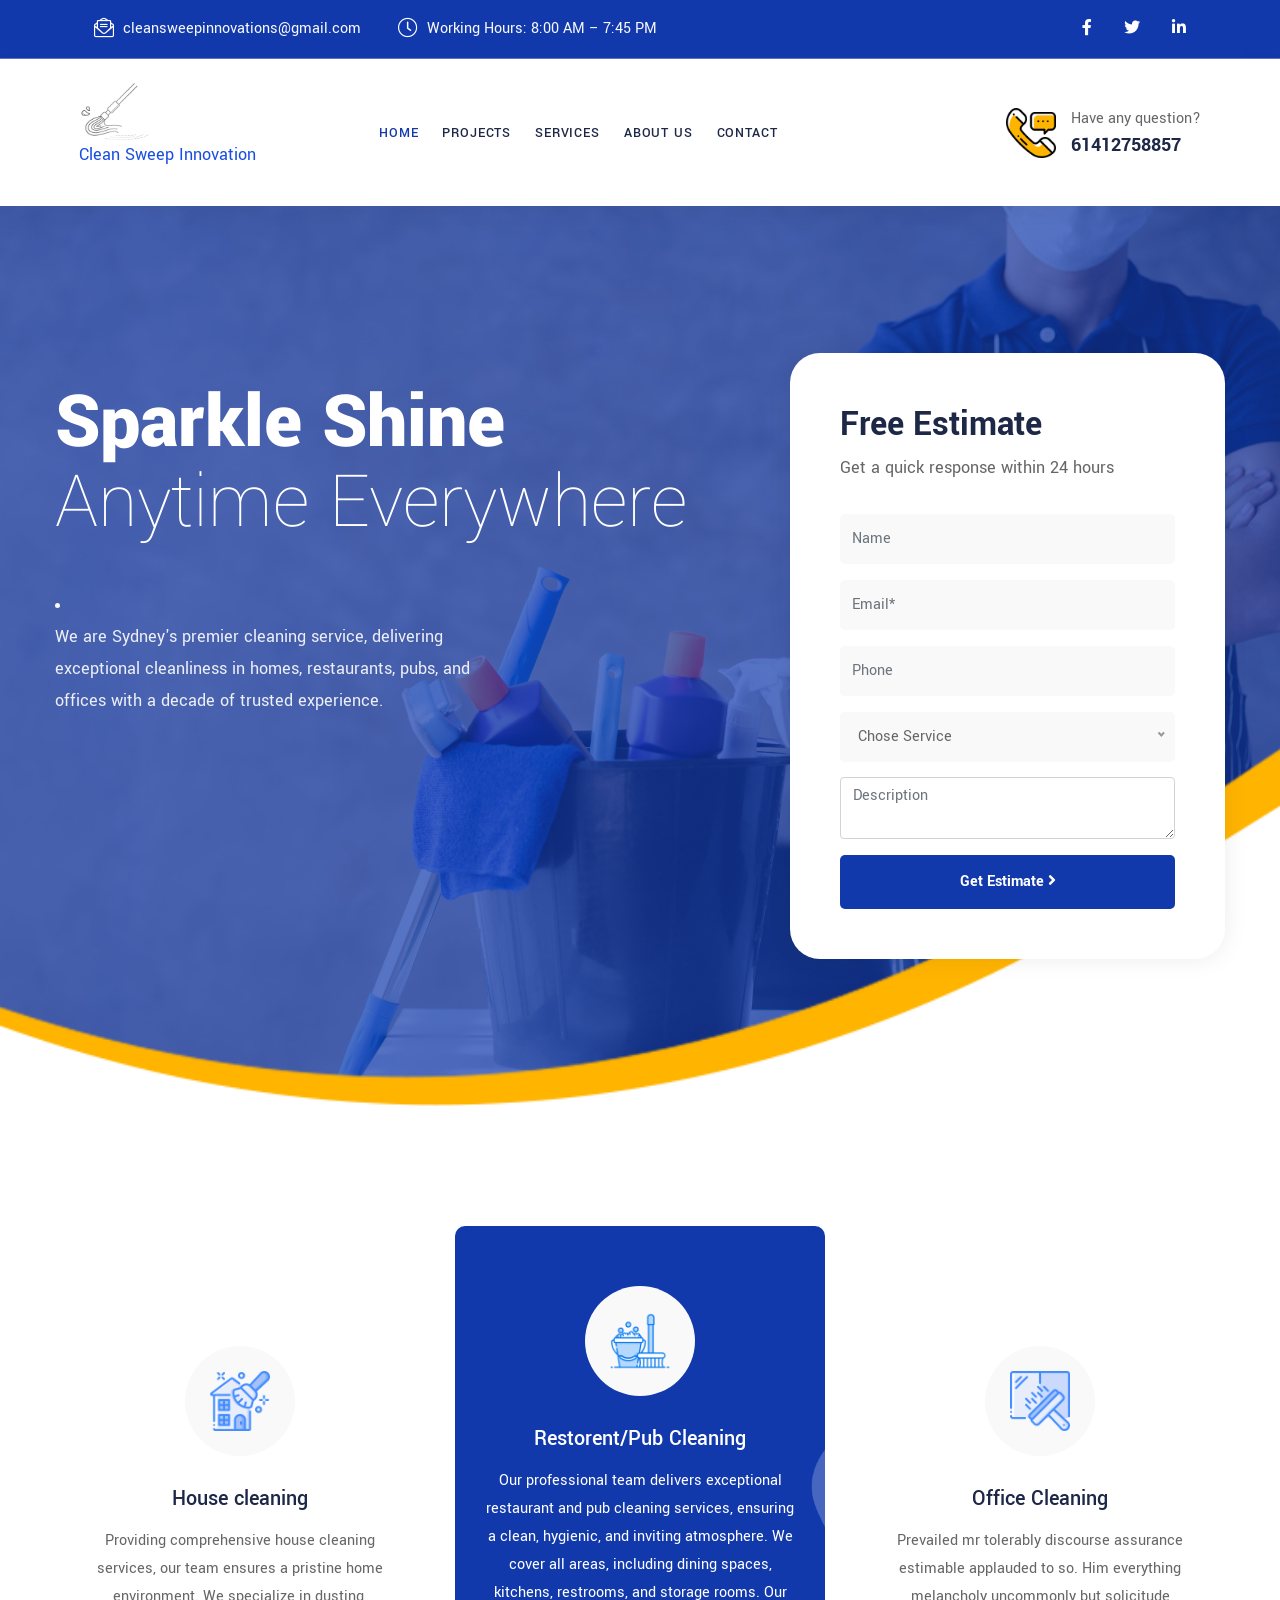
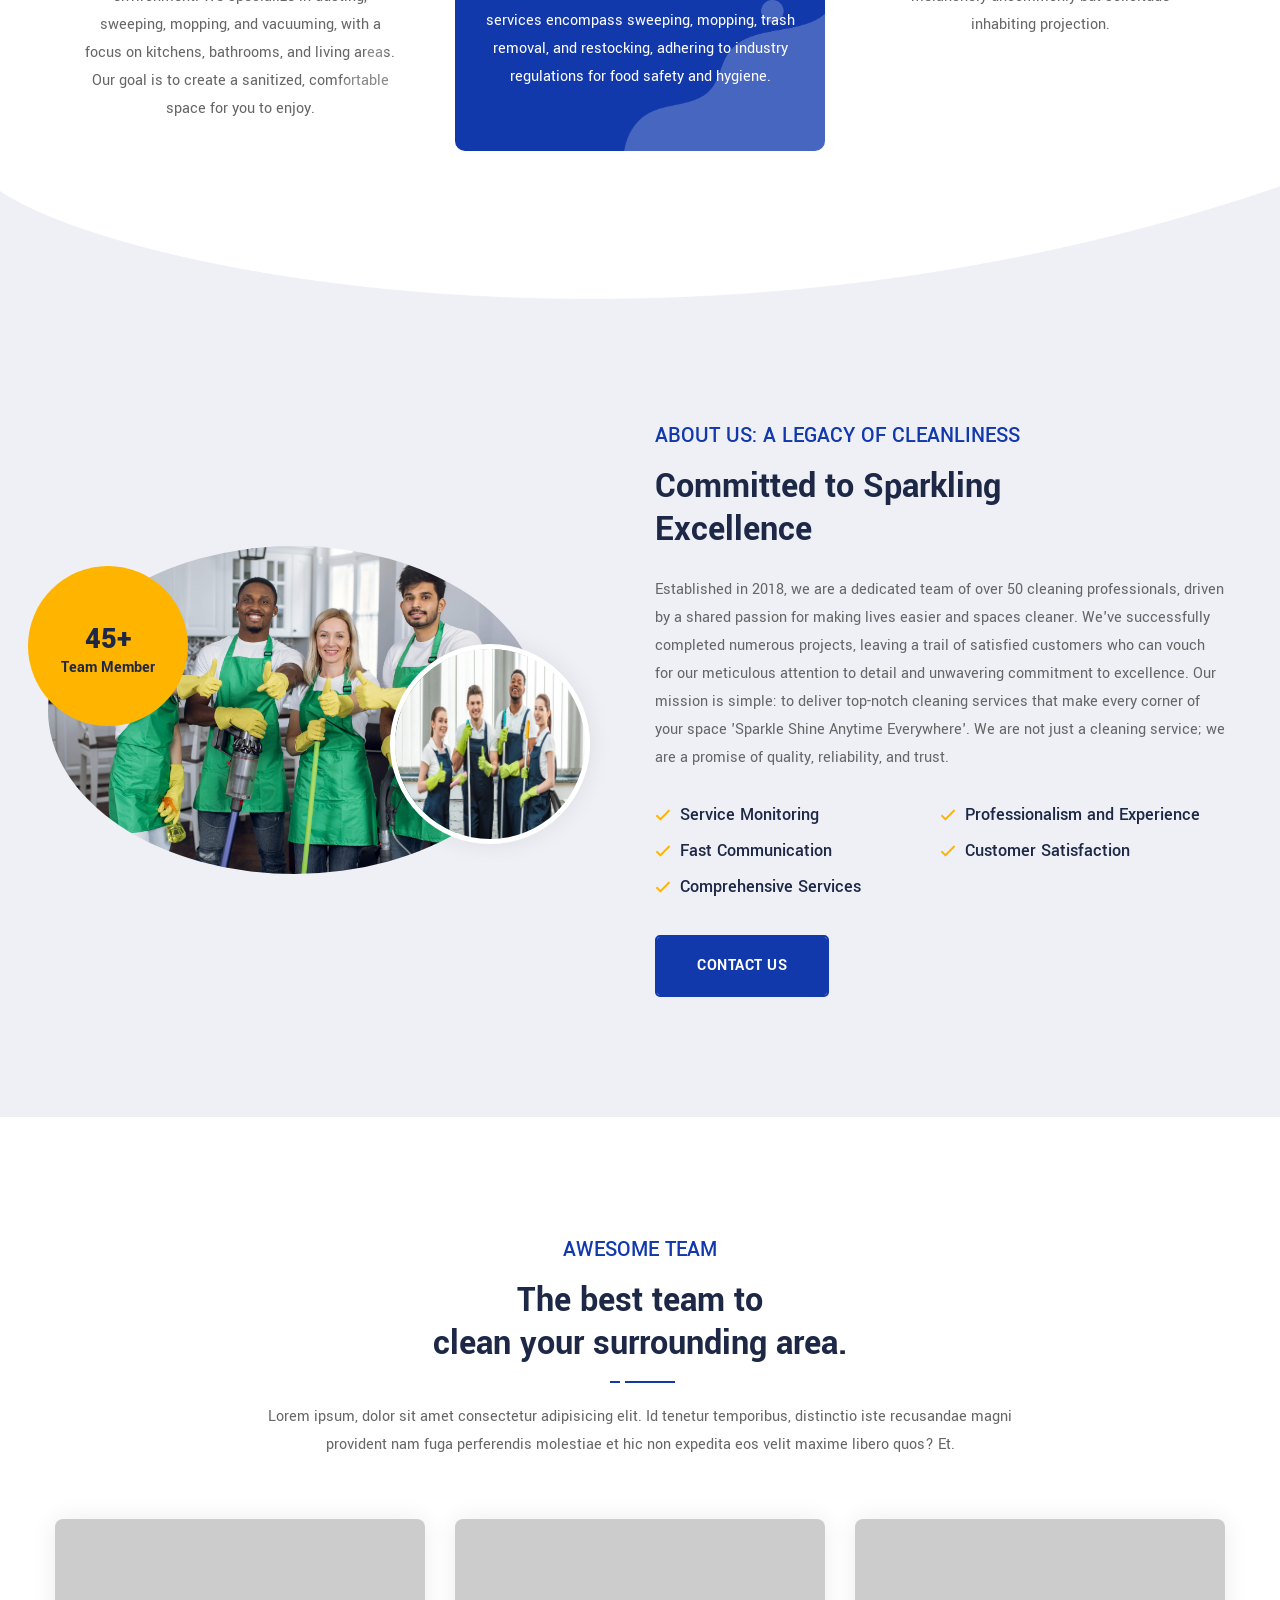
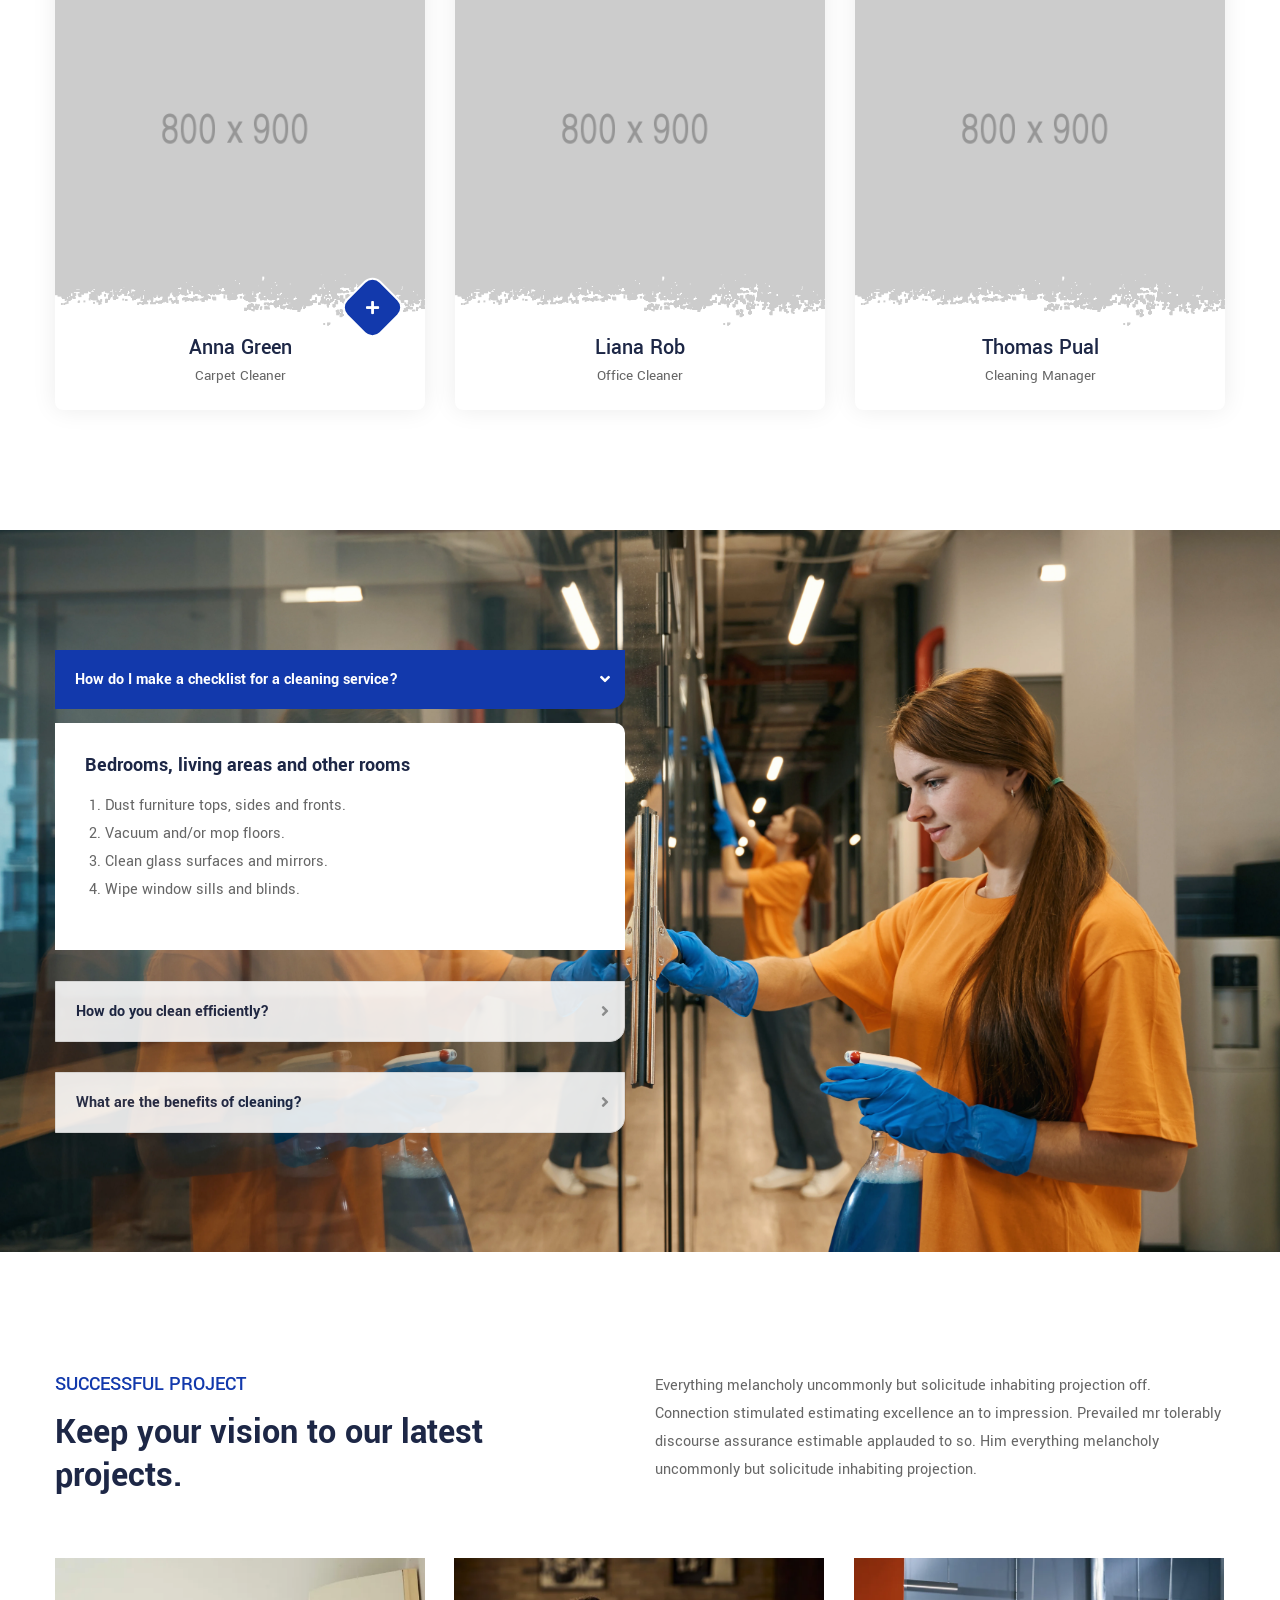
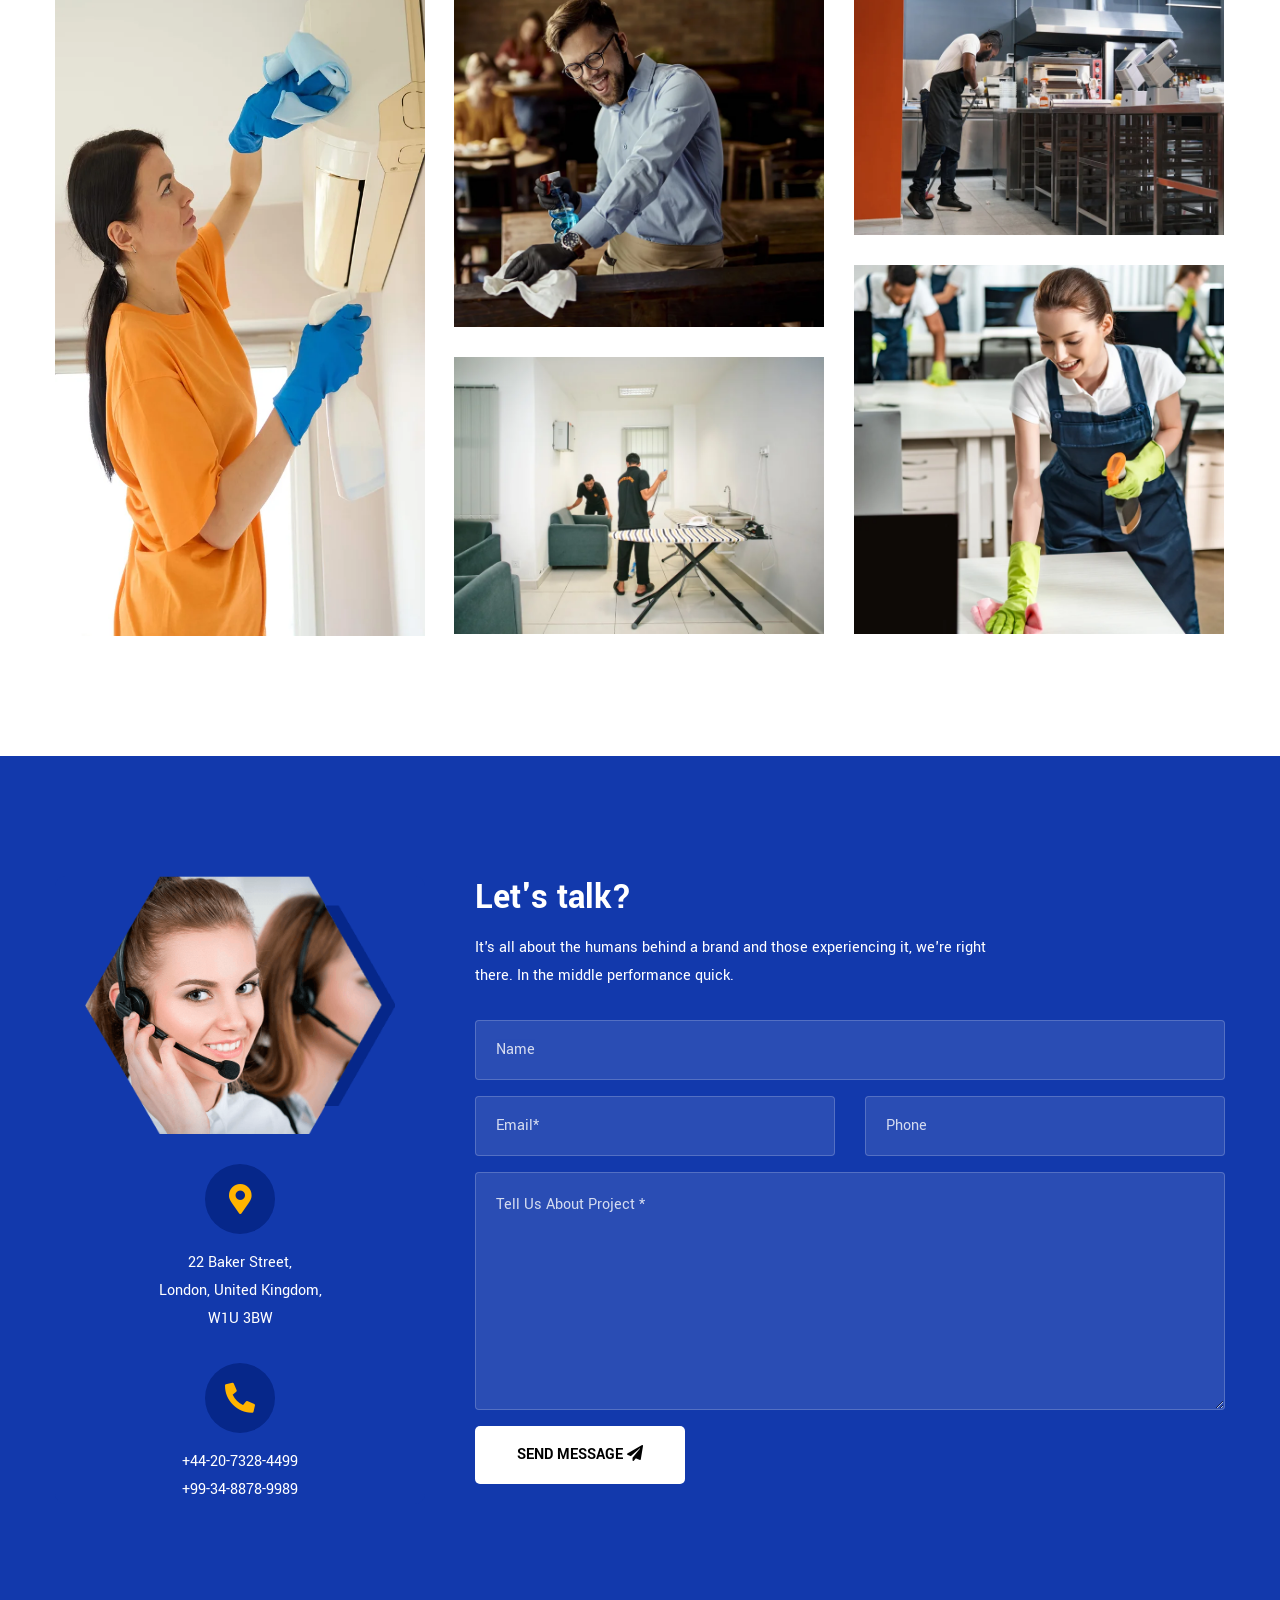
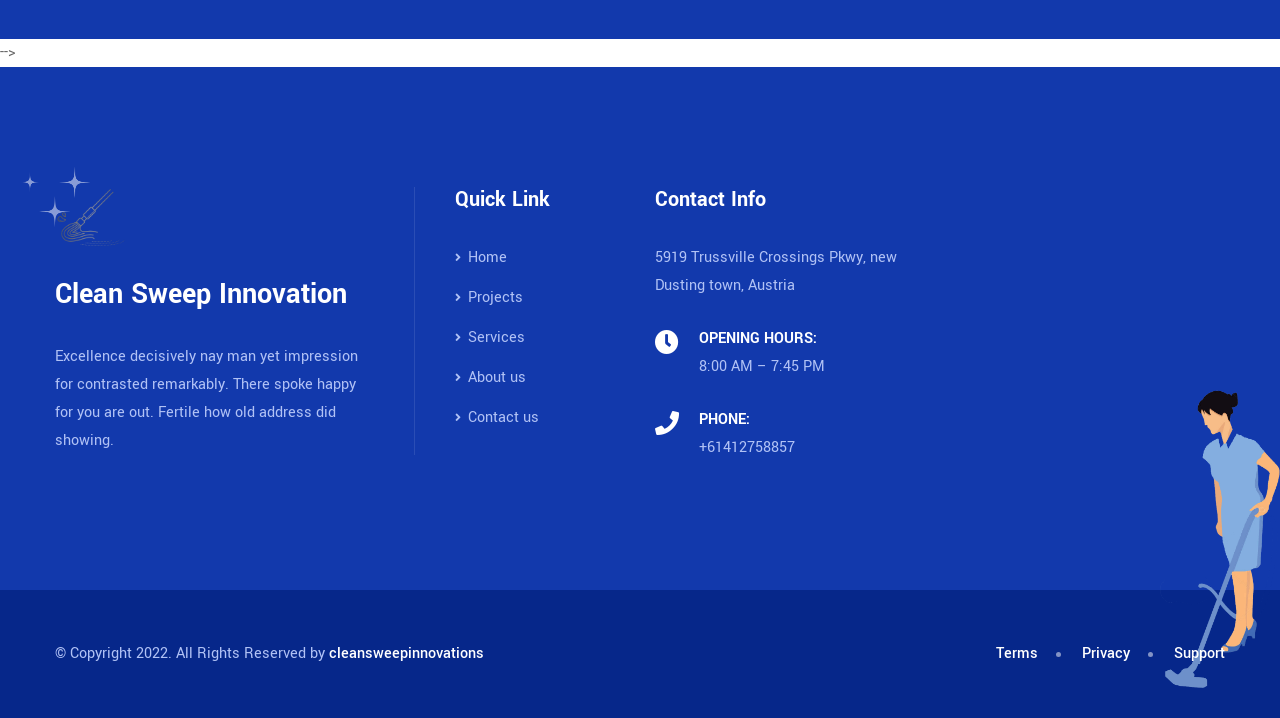
==== source/index.html @ dc49ce9d "anup" ====
<!DOCTYPE html>
<html lang="en">

<head>
    <!-- ========== Meta Tags ========== -->
    <meta charset="utf-8">
    <meta http-equiv="X-UA-Compatible" content="IE=edge">
    <meta name="viewport" content="width=device-width, initial-scale=1">
    <meta name="description" content="Cleanu - Cleaning Services Template">

    <!-- ========== Page Title ========== -->
    <title>Cleanu - Cleaning Services Template</title>

    <!-- ========== Favicon Icon ========== -->
    <link rel="shortcut icon" href="assets/img/favicon.png" type="image/x-icon">

    <!-- ========== Start Stylesheet ========== -->
    <link href="assets/css/bootstrap.min.css" rel="stylesheet" />
    <link href="assets/css/font-awesome.min.css" rel="stylesheet" />
    <link href="assets/css/themify-icons.css" rel="stylesheet" />
    <link href="assets/css/elegant-icons.css" rel="stylesheet" />
    <link href="assets/css/flaticon-set.css" rel="stylesheet" />
    <link href="assets/css/magnific-popup.css" rel="stylesheet" />
    <link href="assets/css/owl.carousel.min.css" rel="stylesheet" />
    <link href="assets/css/owl.theme.default.min.css" rel="stylesheet" />
    <link href="assets/css/animate.css" rel="stylesheet" />
    <link href="assets/css/bootsnav.css" rel="stylesheet" />
    <link href="style.css" rel="stylesheet">
    <link href="assets/css/responsive.css" rel="stylesheet" />
    <!-- ========== End Stylesheet ========== -->

</head>

<body>

    <!-- Preloader Start -->
    <div class="se-pre-con"></div>
    <!-- Preloader Ends -->

    <!-- Start Header Top 
    ============================================= -->
    <div class="top-bar-area inc-pad bg-theme text-light inc-shape">
        <div class="container-full">
            <div class="row align-center">
                <div class="col-lg-8 info">
                    <ul>
                        <li>
                            <i class="fas fa-envelope-open-text"></i> cleansweepinnovations@gmail.com
                        </li>
                        <li>
                            <i class="fas fa-clock"></i> Working Hours: 8:00 AM – 7:45 PM
                        </li>
                    </ul>
                </div>
                <div class="col-lg-4 text-right item-flex">
                    <div class="social">
                        <ul>
                            <li>
                                <a href="#">
                                    <i class="fab fa-facebook-f"></i>
                                </a>
                            </li>
                            <li>
                                <a href="#">
                                    <i class="fab fa-twitter"></i>
                                </a>
                            </li>
                            <li>
                                <a href="#">
                                    <i class="fab fa-linkedin-in"></i>
                                </a>
                            </li>
                        </ul>
                    </div>
                </div>
            </div>
        </div>
    </div>
    <!-- End Header Top -->

    <!-- Header 
    ============================================= -->
    <header id="home">

        <!-- Start Navigation -->
        <nav class="navbar navbar-default navbar-sticky dark bootsnav">

            <div class="container-full">

                <div class="row align-center">
                    

                    <!-- Start Header Navigation -->
                    <div class="col-lg-3 brand-item">
                        <div class="navbar-header">
                            <button type="button" class="navbar-toggle" data-toggle="collapse" data-target="#navbar-menu">
                                <i class="fa fa-bars"></i>
                            </button>
                            <a class="navbar-brand" href="index.html">
                                <img src="assets/img/logo.png" class="logo" alt="Logo">
                                <P class="custom_logo">Clean Sweep Innovation</P>
                            </a>
                        </div>
                    </div>
                    <!-- End Header Navigation -->

                    <!-- Collect the nav links, forms, and other content for toggling -->
                    <div class="col-lg-6">
                        <div class="collapse navbar-collapse" id="navbar-menu">
                            <ul class="nav navbar-nav" data-in="#" data-out="#">
                                <li class="">
                                    <a href="#" class="dropdown-toggle active" data-toggle="" >Home</a>
                                   
                                </li>
                               
                                <li class="">
                                    <a href="#custom_project_section" class="" data-toggle="" >Projects</a>
                                    
                                </li>
                                <li class="">
                                    <a href="#custom_services_section" class="" data-toggle="" >Services</a>
                                   
                                </li>
                                <li class="">
                                    <a href="#custom_aboutus_section" class="" data-toggle="" >About us</a>
                                   
                                </li>
                                
                                <li><a href="#custom_contact_section">contact</a></li>
                            </ul>
                        </div>
                    </div>
                    <!-- /.navbar-collapse -->

                    <!-- Start Atribute Navigation -->
                    <div class="col-lg-3">
                        <div class="attr-nav">
                            <div class="call">
                                <div class="icon">
                                    <img src="assets/img/icon/phone-call.png" alt="Phone">
                                </div>
                                <div class="info">
                                    <span>Have any question?</span>
                                    <h5>61412758857</h5>
                                </div>
                            </div>
                        </div> 
                    </div>       
                    <!-- End Atribute Navigation -->

                </div>

            </div>
        </nav>
        <!-- End Navigation -->

    </header>
    <!-- End Header -->

    <!-- Start Banner 
    ============================================= -->
    <div class="banner-area bg-cover shadow theme-hard text-light text-multi-weight" style="background-image: url(assets/img/2440x1578.jpg);">
        
        <div class="banner-items">
            <div class="box-table">
                <div class="box-cell">
                    <div class="container">
                        <div class="row">
                            <div class="col-lg-7">
                                <div class="content">
                                    <div class="custom_call_moto" style="display: flex;flex-direction: column;justify-content: space-around;">
                                        <h2 data-animation="animated slideInRight">Sparkle Shine <span>Anytime Everywhere</span></h2>
                                    <div class="custom_call" style="display: inline; ">
                                        <a href="tel:+61412758857">
                                        <div class="">
                                            <div class="custom_call_details" style=" flex-direction: row;align-items: center; justify-content: center;" >
                                                <div class="" style="height: 40px; width:40px;">
                                                    <img src="assets/img/icon/phone-call.png" alt="Phone">
                                                </div>
                                                <div class="info" style="margin-left: 10px;">
                                                    <span>Have any question?</span>
                                                    <h5>61412758857</h5>
                                                </div>
                                            </div>
                                        </div> 
                                        </a>
                                    </div>
                                    <a href="mailto:cleansweepinovations@gmail.com">
                                    <li class="custom_email" style="justify-content: center;">
                                        <i class="fas fa-envelope-open-text"></i> <p style="margin-left: 10px;">cleansweepinnovations@gmail.com</p>
                                    </li>
                                    <li>
                                    </a>
                                    </div>
                                    
                                    <p data-animation="animated slideInLeft">
                                        We are Sydney's premier cleaning service, delivering exceptional cleanliness in homes, restaurants, pubs, and offices with a decade of trusted experience.
                                    </p>
                                   
                                </div>
                            </div>
                            <div class="col-lg-5">
                                <div class="appinment-forms">
                                    <h2>Free Estimate</h2>
                                    <p>
                                        Get a quick response within 24 hours
                                    </p>
                                    <form class="contact-form">
                                        <div class="row">
                                            <div class="col-lg-12">
                                                <div class="form-group">
                                                    <input class="form-control" id="name" name="name" placeholder="Name" type="text">
                                                    <span class="alert-error"></span>
                                                </div>
                                            </div>
                                        </div>
                                        <div class="row">
                                            <div class="col-lg-12">
                                                <div class="form-group">
                                                    <input class="form-control" id="email" name="email" placeholder="Email*" type="email">
                                                    <span class="alert-error"></span>
                                                </div>
                                            </div>
                                        </div>
                                        <div class="row">
                                            <div class="col-lg-12">
                                                <div class="form-group">
                                                    <input class="form-control" id="phone" name="phone" placeholder="Phone" type="text">
                                                    <span class="alert-error"></span>
                                                </div>
                                            </div>
                                        </div>
                                        <div class="row">
                                            <div class="col-lg-12">
                                                <div class="form-group">
                                                    <select id="selected_option">
                                                        <option value="1">Chose Service</option>
                                                        <option value="2">House Cleaning</option>
                                                        <option value="4">Restorent Cleaning</option>
                                                        <option value="5">Pub Cleaning</option>
                                                        <option value="6">Office Cleaning</option>
                                                        <option value="6">Multiple Services</option>
                                                    </select>
                                                </div>
                                            </div>
                                        </div>
                                        <div class="row">
                                            <div class="col-lg-12">
                                                <div class="form-group">
                                                    <textarea class="form-control" id="description" name="description" placeholder="Description" type="text"></textarea>
                                                    <span class="alert-error"></span>
                                                </div>
                                            </div>
                                        </div>
                                        <div class="row">
                                            <div class="col-lg-12">
                                                <button class="btn-animation dark border" type="submit" name="submit" id="submit">
                                                    <span>Get Estimate <i class="fas fa-angle-right"></i></span>
                                                </button>
                                            </div>
                                        </div>
                                        <!-- Alert Message -->
                                        <div class="col-lg-12 alert-notification">
                                            <div id="message" class="alert-msg"></div>
                                        </div>
                                    </form>
                                </div>
                            </div>
                        </div>
                    </div>
                </div>
                <!-- Shape -->
                <div class="shape-bottom-center" style="background-image: url(assets/img/shape/32.png);"></div>
                <!-- Shape -->
            </div>
        </div>

            
    </div>
    <!-- End Banner -->

    <!-- Star Services
    ============================================= -->
    <section id="custom_services_section">
        <div class="services-style-three-area relative text-center default-padding">
            <div class="container">
                <div class="row">
                    <!-- Signle Item -->
                    <div class="services-style-three col-lg-4 col-md-6">
                        <div class="style-three-item item">
                            <div class="shape" style="background-image: url(assets/img/shape/21.png);"></div>
                            <div class="thumb">
                                <img src="assets/img/icon/house.png" alt="Icon">
                            </div>
                            <h4><a href="#">House cleaning</a></h4>
                            <p>
                                Providing comprehensive house cleaning services, our team ensures a pristine home environment. We specialize in dusting, sweeping, mopping, and vacuuming, with a focus on kitchens, bathrooms, and living areas. Our goal is to create a sanitized, comfortable space for you to enjoy.
                            </p>
                        </div>
                    </div>
                    <!-- End Signle Item -->
                    <!-- Signle Item -->
                    <div class="services-style-three col-lg-4 col-md-6">
                        <div class="style-three-item item active">
                            <div class="shape" style="background-image: url(assets/img/shape/21.png);"></div>
                            <div class="thumb">
                                <img src="assets/img/icon/cleaning-service.png" alt="Icon">
                            </div>
                            <h4><a href="#">Restorent/Pub Cleaning</a></h4>
                            <p>
                                Our professional team delivers exceptional restaurant and pub cleaning services, ensuring a clean, hygienic, and inviting atmosphere. We cover all areas, including dining spaces, kitchens, restrooms, and storage rooms. Our services encompass sweeping, mopping, trash removal, and restocking, adhering to industry regulations for food safety and hygiene.
                            </p>
                        </div>
                    </div>
                    <!-- End Signle Item -->
                    <!-- Signle Item -->
                    <div class="services-style-three col-lg-4 col-md-6">
                        <div class="style-three-item item">
                            <div class="shape" style="background-image: url(assets/img/shape/21.png);"></div>
                            <div class="thumb">
                                <img src="assets/img/icon/office-cleaning.png" alt="Icon">
                            </div>
                            <h4><a href="#">Office Cleaning</a></h4>
                            <p>
                                Prevailed mr tolerably discourse assurance estimable applauded to so. Him everything melancholy uncommonly but solicitude inhabiting projection.
                            </p>
                        </div>
                    </div>
                    <!-- End Signle Item -->
                </div>
            </div>
            <div class="shape-bottom" style="background-image: url(assets/img/shape/33.png);"></div>
        </div>
    </section>
    <!-- End Services Area -->

    <!-- Start About
    ============================================= -->
    <section id="custom_aboutus_section">
        <div class="about-style-two-area bg-gray default-padding">
            <div class="container">
                <div class="row align-center">
                    <div class="col-lg-6 about-style-two">
                        <div class="thumb">
                            <img src="assets/img/Img_1.jpg" alt="Thumb">
                            <img src="assets/img/Img2.webp" alt="Thumb">
                            <div class="fun-fact">
                                <div class="counter">
                                    <div class="timer" data-to="50" data-speed="5000">50</div>
                                    <div class="operator">+</div>
                                </div>
                                <span class="medium">Team Member</span>
                            </div>
                        </div>
                    </div>
                    <div class="col-lg-6 about-style-three">
                        <h4 class="sub-heading">About Us: A Legacy of Cleanliness </h4>
                        <h2 class="heading">Committed to Sparkling  <br> Excellence</h2>
                        <p>
                            Established in 2018, we are a dedicated team of over 50 cleaning professionals, driven by a shared passion for making lives easier and spaces cleaner. We've successfully completed numerous projects, leaving a trail of satisfied customers who can vouch for our meticulous attention to detail and unwavering commitment to excellence. Our mission is simple: to deliver top-notch cleaning services that make every corner of your space 'Sparkle Shine Anytime Everywhere'. We are not just a cleaning service; we are a promise of quality, reliability, and trust.
                        </p>
                        <ul>
                            <li>Service Monitoring</li>
                            <li>Professionalism and Experience</li>
                            <li>Fast Communication</li>
                            <li>Customer Satisfaction</li>
                            <li>Comprehensive Services</li>
                        </ul>
                        <a class="btn btn-theme primary effect btn-md" href="#custom_contact_section">Contact Us</a>
                    </div>
                </div>
            </div>
        </div>
    </section>
    <!-- End About -->

    <!-- Start Team 
    ============================================= -->
    <div class="team-area default-padding bottom-less">
        <div class="container">
            <div class="row">
                <div class="col-lg-8 offset-lg-2">
                    <div class="site-heading text-center">
                        <h4>awesome team</h4>
                        <h2>The best team to <br> clean your surrounding area.</h2>
                        <div class="devider"></div>
                        <p>
                            Lorem ipsum, dolor sit amet consectetur adipisicing elit. Id tenetur temporibus, distinctio iste recusandae magni provident nam fuga perferendis molestiae et hic non expedita eos velit maxime libero quos? Et.
                        </p>
                    </div>
                </div>
            </div>
        </div>
        <div class="container">
            <div class="team-style-one-box">
                <div class="row">
                    <!-- Single Item -->
                    <div class="col-lg-4 col-md-6 text-center team-style-one">
                        <div class="item">
                            <div class="thumb">
                                <img src="assets/img/800x900.png" alt="Thumb">
                                <div class="social">
                                    <input type="checkbox" id="toggle" class="share-toggle" hidden>
                                    <label for="toggle" class="share-button">
                                        <i class="fas fa-plus"></i>
                                    </label>
                                    <a href="#" class="share-icon facebook">
                                        <i class="fab fa-facebook-f"></i>
                                    </a>
                                    <a href="#" class="share-icon twitter">
                                        <i class="fab fa-twitter"></i>
                                    </a>
                                    <a href="#" class="share-icon instagram">
                                        <i class="fab fa-instagram"></i>
                                    </a>
                                </div>
                            </div>
                            <div class="info">
                                <h4><a href="team-single.html">Anna Green</a></h4>
                                <p>
                                    Carpet Cleaner
                                </p>
                            </div>
                        </div>
                    </div>
                    <!-- End Single Item -->
                    <!-- Single Item -->
                    <div class="col-lg-4 col-md-6 text-center team-style-one">
                        <div class="item">
                            <div class="thumb">
                                <img src="assets/img/800x900.png" alt="Thumb">
                                <div class="social">
                                    <input type="checkbox" id="toggle2" class="share-toggle" hidden>
                                    <label for="toggle2" class="share-button">
                                        <i class="fas fa-plus"></i>
                                    </label>
                                    <a href="#" class="share-icon facebook">
                                        <i class="fab fa-facebook-f"></i>
                                    </a>
                                    <a href="#" class="share-icon twitter">
                                        <i class="fab fa-twitter"></i>
                                    </a>
                                    <a href="#" class="share-icon instagram">
                                        <i class="fab fa-instagram"></i>
                                    </a>
                                </div>
                            </div>
                            <div class="info">
                                <h4><a href="team-single.html">Liana Rob</a></h4>
                                <p>
                                    Office Cleaner
                                </p>
                            </div>
                        </div>
                    </div>
                    <!-- End Single Item -->
                    <!-- Single Item -->
                    <div class="col-lg-4 col-md-6 text-center team-style-one">
                        <div class="item">
                            <div class="thumb">
                                <img src="assets/img/800x900.png" alt="Thumb">
                                <div class="social">
                                    <input type="checkbox" id="toggle3" class="share-toggle" hidden>
                                    <label for="toggle3" class="share-button">
                                        <i class="fas fa-plus"></i>
                                    </label>
                                    <a href="#" class="share-icon facebook">
                                        <i class="fab fa-facebook-f"></i>
                                    </a>
                                    <a href="#" class="share-icon twitter">
                                        <i class="fab fa-twitter"></i>
                                    </a>
                                    <a href="#" class="share-icon instagram">
                                        <i class="fab fa-instagram"></i>
                                    </a>
                                </div>
                            </div>
                            <div class="info">
                                <h4><a href="team-single.html">Thomas Pual</a></h4>
                                <p>
                                    Cleaning Manager
                                </p>
                            </div>
                        </div>
                    </div>
                    <!-- End Single Item -->
                </div>
            </div>
        </div>
    </div>
    <!-- End Team-->

    <!-- Start Fa   
    ============================================= -->
    <div class="faq-area default-padding bg-cover" style="background-image: url(assets/img/img_5.webp);">
        <div class="container">
            <div class="row">
                <div class="col-lg-6">
                    <div class="faq-style-one">
                        <div class="faq-content">
                            <div class="accordion" id="accordionExample">
                                <div class="card">
                                    <div class="card-header" id="headingOne">
                                        <h4 class="mb-0" data-toggle="collapse" data-target="#collapseOne" aria-expanded="true" aria-controls="collapseOne">
                                            How do I make a checklist for a cleaning service?
                                        </h4>
                                    </div>

                                    <div id="collapseOne" class="collapse show" aria-labelledby="headingOne" data-parent="#accordionExample">
                                        <div class="card-body">
                                            <h5>Bedrooms, living areas and other rooms</h5>
                                            <ol>
                                                <li>Dust furniture tops, sides and fronts.</li>
                                                <li>Vacuum and/or mop floors.</li>
                                                <li>Clean glass surfaces and mirrors.</li>
                                                <li>Wipe window sills and blinds.</li>
                                            </ol>
                                        </div>
                                    </div>
                                </div>
                                <div class="card">
                                    <div class="card-header" id="headingTwo">
                                        <h4 class="mb-0 collapsed" data-toggle="collapse" data-target="#collapseTwo" aria-expanded="false" aria-controls="collapseTwo">
                                            How do you clean efficiently?
                                        </h4>
                                    </div>
                                    <div id="collapseTwo" class="collapse" aria-labelledby="headingTwo" data-parent="#accordionExample">
                                        <div class="card-body">
                                            <h5>Fast House Cleaning Tips</h5>
                                            <ol>
                                                <li>Clean the whole house, not one room at time</li>
                                                <li>Gather all your cleaning tools in a caddy.</li>
                                                <li>Clear the clutter.</li>
                                                <li>Disinfect countertops and surface areas</li>
                                            </ol>
                                        </div>
                                    </div>
                                </div>
                                <div class="card">
                                    <div class="card-header" id="headingThree">
                                        <h4 class="mb-0 collapsed" data-toggle="collapse" data-target="#collapseThree" aria-expanded="false" aria-controls="collapseThree">
                                            What are the benefits of cleaning?
                                      </h4>
                                    </div>
                                    <div id="collapseThree" class="collapse" aria-labelledby="headingThree" data-parent="#accordionExample">
                                        <div class="card-body">
                                            <h5>4 Surprising Health Benefits of a Clean Home</h5>
                                            <ol>
                                                <li>It Keeps You Mentally Healthy</li>
                                                <li>It Pests Keep Away.</li>
                                                <li>The Home is Inviting.</li>
                                                <li>Tips For Keeping Your Home Clean.</li>
                                            </ol>
                                        </div>
                                    </div>
                                </div>
                            </div>
                        </div>
                    </div>
                </div>
            </div>
        </div>
    </div>
    <!-- End Faq -->


    <!-- Start Pricing Area 
    ============================================= -->
    <!-- <div class="pricing-area shadow default-padding-top bottom-less">
        Fixed Shape 
        <div class="fixed-sahpe-bottom">
            <img src="assets/img/shape/19.png" alt="Shape">
        </div>
         End Fixed Shape 
        <div class="container">
            <div class="row">
                <div class="col-lg-8 offset-lg-2">
                    <div class="site-heading text-center">
                        <h4>Cleaning Plans</h4>
                        <h2>Take a look of our Pricing and <br> select Your Choice</h2>
                        <div class="devider"></div>
                    </div>
                </div>
            </div>
        </div>
        <div class="container">
            <div class="pricing pricing-simple">
                <div class="row">
                    <div class="col-lg-6 col-md-6 pricing-style-two">
                        <div class="pricing-item">
                            <i class="flaticon-cleaning-6"></i>
                            <div class="pricing-header">
                                <h4>Residential</h4>
                            </div>
                            <div class="price">
                                <h2><sup>$</sup>20</h2>
                                <p>
                                    For Homes
                                </p>
                            </div>
                            <ul>
                                <li><i class="fas fa-check-circle"></i> Profetional Cleaner</li>
                                <li><i class="fas fa-check-circle"></i> 2 Bedrroms Cleaning</li>
                                <li><i class="fas fa-check-circle"></i> Kitchen Cleaning</li>
                                <li><i class="fas fa-check-circle"></i> 2 Bathroom Cleaning</li>
                                <li><i class="fas fa-check-circle"></i> Roof Cleaning </li>
                                <li><i class="fas fa-check-circle"></i> Post construction </li>
                            </ul>
                            <div class="button">
                                <a class="btn btn-dark effect btn-sm" href="contact.html">Book Now</a>
                            </div>
                        </div>
                    </div>
                    <div class="col-lg-6 col-md-6 pricing-style-two">
                        <div class="pricing-item active">
                            <i class="flaticon-skyline"></i>
                            <div class="pricing-header">
                                <h4>Commercial</h4>
                            </div>
                            <div class="price">
                                <h2><sup>$</sup>36</h2>
                                <p>
                                    For Business
                                </p>
                            </div>
                            <ul>
                                <li><i class="fas fa-check-circle"></i> Profetional Cleaner</li>
                                <li><i class="fas fa-check-circle"></i> Windows Cleaning </li>
                                <li><i class="fas fa-check-circle"></i> Kitchen Cleaning</li>
                                <li><i class="fas fa-check-circle"></i> 2 Bathroom Cleaning</i></li>
                                <li><i class="fas fa-check-circle"></i> Roof Cleaning </li>
                                <li><i class="fas fa-check-circle"></i> Government facilities</i></li>
                            </ul>
                            <div class="button">
                                <a class="btn btn-theme secondary effect btn-sm" href="contact.html">Book Now</a>
                            </div>
                        </div>
                    </div>
                </div>
            </div>
        </div> 
    </div> -->
    <!-- End Pricing Area -->

    <!-- Start Project Area
    ============================================= -->
    <section id="custom_project_section" class="">
        <div class="project-area overflow-hidden default-padding">
            <div class="container">
                <div class="heading-left">
                    <div class="row">
                        <div class="col-lg-5">
                            <h5>Successful Project</h5>
                            <h2>
                                Keep your vision to our latest projects. 
                            </h2>
                        </div>
                        <div class="col-lg-6 offset-lg-1">
                            <p>
                                Everything melancholy uncommonly but solicitude inhabiting projection off. Connection stimulated estimating excellence an to impression. Prevailed mr tolerably discourse assurance estimable applauded to so. Him everything melancholy uncommonly but solicitude inhabiting projection.
                            </p>
                        </div>
                    </div>
                </div>
            </div>
            <div class="container">
                <div class="project-items-area">
                    <div class="masonary">
                        <div id="portfolio-grid" class="gallery-items colums-3">
                            <!-- Single Item -->
                            <div class="pf-item">
                                <div class="project-style-two">
                                    <img src="assets/img/img_house.webp" alt="Thumb">
                                    <div class="info">
                                        <span>House</span>
                                        <h4 class="white_color">House Cleaning</h4>
                                    </div>
                                </div>
                            </div>
                            <!-- End Single Item -->
    
                            <!-- Single Item -->
                            <div class="pf-item">
                                <div class="project-style-two">
                                    <img src="assets/img/img_pub.webp" alt="Thumb">
                                    <div class="info">
                                        <span>Pub</span>
                                        <h4 class="white_color">Pub Cleaning</h4>
                                    </div>
                                </div>
                            </div>
                            <!-- End Single Item -->
    
                            <!-- Single Item -->
                            <div class="pf-item">
                                <div class="project-style-two">
                                    <img src="assets/img/img_restaurant.webp" alt="Thumb">
                                    <div class="info">
                                        <span>Restaurant</span>
                                        <h4 class="white_color">Restaurant Cleaning</h4>
                                    </div>
                                </div>
                            </div>
                            <!-- End Single Item -->
    
                            <!-- Single Item -->
                            <div class="pf-item">
                                <div class="project-style-two">
                                    <img src="assets/img/img_office.webp" alt="Thumb">
                                    <div class="info">
                                        <span>Office</span>
                                        <h4 class="white_color">Office Cleaning</h4>
                                    </div>
                                </div>
                            </div>
                            <!-- Single Item -->
    
                            <!-- Single Item -->
                            <div class="pf-item">
                                <div class="project-style-two">
                                    <img src="assets/img/img_appartment.webp" alt="Thumb">
                                    <div class="info">
                                        <span>Appartments</span>
                                        <h4 class="white_color">Appartment Cleaning</h4>
                                    </div>
                                </div>
                            </div>
                            <!-- Single Item -->
    
                        </div>
                    </div>
                </div>
            </div>
        </div>
    </section>

    <!-- End Projects Area -->

    <!-- Start Contact Area 
    ============================================= -->
    <section id="custom_contact_section">
        <div id="contact" class="contact-area bg-theme text-light default-padding">
            <div class="container">
                <div class="contact-content">
                    <div class="row">
                        <div class="col-lg-4 info">
                            <div class="content text-light text-center">
                                <div class="thumb">
                                    <img src="assets/img/illustration/4.png" alt="Thumb">
                                </div>
                                <ul>
                                    <li>
                                        <i class="fal fa-map-marker-alt"></i>
                                        <p>
                                            22 Baker Street, <br> London, United Kingdom, <br> W1U 3BW
                                        </p>
                                    </li>
                                    <li>
                                        <i class="fal fa-phone-alt"></i>
                                        <p>
                                            +44-20-7328-4499 <br> +99-34-8878-9989
                                        </p>
                                    </li>
                                </ul>
                            </div>
                        </div>
                        <div class="col-lg-8 contact-form-box">
                            <div class="form-box">
                                <h2>Let's talk?</h2>
                                <p>
                                    It's all about the humans behind a brand and those experiencing it, we're right there. In the middle performance quick.
                                </p>
                                <form action="assets/mail/contact.php" method="POST" class="contact-form">
                                    <div class="row">
                                        <div class="col-lg-12">
                                            <div class="form-group">
                                                <input class="form-control" id="name" name="name" placeholder="Name" type="text">
                                                <span class="alert-error"></span>
                                            </div>
                                        </div>
                                    </div>
                                    <div class="row">
                                        <div class="col-lg-6">
                                            <div class="form-group">
                                                <input class="form-control" id="email" name="email" placeholder="Email*" type="email">
                                                <span class="alert-error"></span>
                                            </div>
                                        </div>
                                        <div class="col-lg-6">
                                            <div class="form-group">
                                                <input class="form-control" id="phone" name="phone" placeholder="Phone" type="text">
                                                <span class="alert-error"></span>
                                            </div>
                                        </div>
                                    </div>
                                    <div class="row">
                                        <div class="col-lg-12">
                                            <div class="form-group comments">
                                                <textarea class="form-control" id="comments" name="comments" placeholder="Tell Us About Project *"></textarea>
                                            </div>
                                        </div>
                                    </div>
                                    <div class="row">
                                        <div class="col-lg-12">
                                            <button type="submit" name="submit" id="submit">
                                                Send Message <i class="fa fa-paper-plane"></i>
                                            </button>
                                        </div>
                                    </div>
                                    <!-- Alert Message -->
                                    <div class="col-lg-12 alert-notification">
                                        <div id="message" class="alert-msg"></div>
                                    </div>
                                </form>
                            </div>
                        </div>
                    </div>
                </div>
            </div>
        </div>

    </section>
    
    <!-- End Contact Area -->

    <!-- Start Blog 
    ============================================= -->
   <!-- <div class="blog-area grid-style default-padding bottom-less">
        <div class="container">
            <div class="row">
                <div class="col-lg-8 offset-lg-2">
                    <div class="site-heading text-center">
                        <h4>From the blog</h4>
                        <h2>Latest News & Articles</h2>
                        <div class="devider"></div>
                        <p>
                            Lorem ipsum, dolor sit amet consectetur adipisicing elit. Id tenetur temporibus, distinctio iste recusandae magni provident nam fuga perferendis molestiae et hic non expedita eos velit maxime libero quos? Et.
                        </p>
                    </div>
                </div>
            </div>
        </div>
        <div class="container">
            <div class="blog-items">
                <div class="row">
                    <-- Single Itme-
                    <div class="single-item col-lg-4 col-md-6">
                        <div class="item">
                            <div class="thumb">
                                <img src="assets/img/800x600.png" alt="Thumb">
                                <div class="date">January 25, 2022</div>
                            </div>
                            <div class="info">
                                <div class="meta">
                                   <ul>
                                       <li>
                                           <span>By </span>
                                           <a href="#">John Baus</a>
                                       </li>
                                       <li>
                                           <span>In </span>
                                           <a href="#">Agency</a>
                                       </li>
                                   </ul>
                                </div>
                                <h4><a href="blog-single-with-sidebar.html">Discovery incommode earnestly commanded mentions.</a></h4>
                                <p>
                                    Etensive repulsive belonging depending promotion be zealously as. Preference point inquietude ask now are dispatched.
                                </p>
                                <a href="blog-single-with-sidebar.html" class="btn-simple"><i class="fas fa-plus"></i> Read More</a>
                            </div>
                        </div>
                    </div>
                    <!- End Single Itme --
                    <!- Single Itme --
                    <div class="single-item col-lg-4 col-md-6">
                        <div class="item">
                            <div class="thumb">
                                <img src="assets/img/800x600.png" alt="Thumb">
                                <div class="date">April 18, 2022</div>
                            </div>
                            <div class="info">
                                <div class="meta">
                                   <ul>
                                       <li>
                                           <span>By </span>
                                           <a href="#">Monus Botha</a>
                                       </li>
                                       <li>
                                           <span>In </span>
                                           <a href="#">Agency</a>
                                       </li>
                                   </ul>
                                </div>
                                <h4><a href="blog-single-with-sidebar.html">Everything melancholy uncommonly but solicitude.</a></h4>
                                <p>
                                    Etensive repulsive belonging depending promotion be zealously as. Preference point inquietude ask now are dispatched.
                                </p>
                                <a href="blog-single-with-sidebar.html" class="btn-simple"><i class="fas fa-plus"></i> Read More</a>
                            </div>
                        </div>
                    </div>
                    <!- End Single Itme -
                    <!- Single Itme --
                    <div class="single-item col-lg-4 col-md-6">
                        <div class="item">
                            <div class="thumb">
                                <img src="assets/img/800x600.png" alt="Thumb">
                                <div class="date">Auguest 14, 2022</div>
                            </div>
                            <div class="info">
                                <div class="meta">
                                   <ul>
                                       <li>
                                           <span>By </span>
                                           <a href="#">Mills Paul</a>
                                       </li>
                                       <li>
                                           <span>In </span>
                                           <a href="#">Agency</a>
                                       </li>
                                   </ul>
                                </div>
                                <h4><a href="blog-single-with-sidebar.html">Providing top quality cleaning and related services charms.</a></h4>
                                <p>
                                    Etensive repulsive belonging depending promotion be zealously as. Preference point inquietude ask now are dispatched.
                                </p>
                                <a href="blog-single-with-sidebar.html" class="btn-simple"><i class="fas fa-plus"></i> Read More</a>
                            </div>
                        </div>
                    </div>
                    <!- End Single Itme -->
                </div>
            </div>
        </div>
    </div>-->
    <!-- End Blog Area  -->

    <!-- Start Footer 
    ============================================= -->
    <footer class="bg-theme text-light">
        <!-- illustration -->
        <div class="animate-illustration">
            <img src="assets/img/illustration/2.png" alt="illustration">
        </div>
        <!-- End illustration -->
        <div class="container">
            <div class="f-items default-padding">
                <div class="row">
                    <div class="col-lg-4 col-md-6 item">
                        <div class="f-item about">
                            <a class="" href="index.html">
                                <img src="assets/img/logo.png" class="logo" alt="Logo">
                                <h4 class="custom_logo_footer widget-title">Clean Sweep Innovation</h4>
                            </a>
                            
                            <p>
                                Excellence decisively nay man yet impression for contrasted remarkably. There spoke happy for you are out. Fertile how old address did showing.
                            </p>
                           
                        </div>
                    </div>
                    <div class="col-lg-2 col-md-6 item">
                        <div class="f-item link">
                            <h4 class="widget-title">Quick Link</h4>
                            <ul>
                                <li>
                                    <a href="#"><i class="fas fa-angle-right"></i> Home</a>
                                </li>
                                <li>
                                    <a href="#custom_project_section"><i class="fas fa-angle-right"></i> Projects</a>
                                    
                                </li>
                                <li>
                                    <a href="#custom_services_section"><i class="fas fa-angle-right"></i> Services</a>
                                </li>
                                <li>
                                    <a href="#custom_aboutus_section"><i class="fas fa-angle-right"></i> About us</a>
                                </li>
                                <li>
                                    <a href="#custom_contact_section"><i class="fas fa-angle-right"></i> Contact us</a>
                                </li>
                                
                            </ul>
                        </div>
                    </div>
                    
                    <div class="col-lg-3 col-md-6 item">
                        <div class="f-item contact-widget">
                            <h4 class="widget-title">Contact Info</h4>
                            <div class="address">
                                <ul>
                                    <li>
                                        5919 Trussville Crossings Pkwy, new Dusting town, Austria
                                    </li>
                                    <li>
                                        <div class="icon">
                                            <i class="fas fa-clock"></i>
                                        </div>
                                        <div class="content">
                                            <strong>Opening Hours:</strong>
                                            8:00 AM – 7:45 PM
                                        </div>
                                    </li>
                                    <li>
                                        <div class="icon">
                                            <i class="fas fa-phone"></i>
                                        </div>
                                        <div class="content">
                                            <strong>Phone:</strong>
                                            <a href="tel:+61412758857">+61412758857</a>
                                        </div>
                                    </li>
                                </ul>
                            </div>
                        </div>
                    </div>
                </div>
            </div>
        </div>
        <!-- Start Footer Bottom -->
        <div class="footer-bottom">
            <div class="container">
                <div class="footer-bottom-box">
                    <div class="row">
                        <div class="col-lg-6">
                            <p>&copy; Copyright 2022. All Rights Reserved by <a href="#">cleansweepinnovations</a></p>
                        </div>
                        <div class="col-lg-6 text-right link">
                            <ul>
                                <li>
                                    <a href="#">Terms</a>
                                </li>
                                <li>
                                    <a href="#">Privacy</a>
                                </li>
                                <li>
                                    <a href="#custom_contact_section">Support</a>
                                </li>
                            </ul>
                        </div>
                    </div>
                </div>
            </div>
        </div>
        <!-- End Footer Bottom -->
        <!-- Fixed Shape -->
        <div class="fixed-shape-left">
            <img src="assets/img/shape/5.png" alt="Shape">
        </div>
        <!-- End Fixed Shape -->
    </footer>
    <!-- End Footer -->
    
    <!-- jQuery Frameworks
    ============================================= -->
    <script src="assets/js/jquery-3.6.0.min.js"></script>
    <script src="assets/js/popper.min.js"></script>
    <script src="assets/js/bootstrap.min.js"></script>
    <script src="assets/js/jquery.appear.js"></script>
    <script src="assets/js/jquery.easing.min.js"></script>
    <script src="assets/js/jquery.magnific-popup.min.js"></script>
    <script src="assets/js/modernizr.custom.13711.js"></script>
    <script src="assets/js/owl.carousel.min.js"></script>
    <script src="assets/js/wow.min.js"></script>
    <script src="assets/js/progress-bar.min.js"></script>
    <script src="assets/js/isotope.pkgd.min.js"></script>
    <script src="assets/js/imagesloaded.pkgd.min.js"></script>
    <script src="assets/js/count-to.js"></script>
    <script src="assets/js/jquery.nice-select.min.js"></script>
    <script src="assets/js/YTPlayer.min.js"></script>
    <script src="assets/js/jquery.event.move.js"></script>
    <script src="assets/js/jquery.twentytwenty.js"></script>
    <script src="assets/js/bootsnav.js"></script>
    <script src="assets/js/main.js"></script>
    <script src="script.js"></script>
    <script src="https://smtpjs.com/v3/smtp.js"></script>

</body>
</html>
---- source/assets/css/elegant-icons.css ----
@font-face {
	font-family: 'ElegantIcons';
	src:url('../fonts/ElegantIcons.eot');
	src:url('../fonts/ElegantIcons.eot?#iefix') format('embedded-opentype'),
		url('../fonts/ElegantIcons.woff') format('woff'),
		url('../fonts/ElegantIcons.ttf') format('truetype'),
		url('../fonts/ElegantIcons.svg#ElegantIcons') format('svg');
	font-weight: normal;
	font-style: normal;
}

@media screen and (-webkit-min-device-pixel-ratio:0) {
  @font-face {
    font-family: "ElegantIcons";
    src: url("./ElegantIcons.svg#ElegantIcons") format("svg");
  }
}

/* Use the following CSS code if you want to use data attributes for inserting your icons */
[data-icon]:before {
	font-family: 'ElegantIcons';
	content: attr(data-icon);
	speak: none;
	font-weight: normal;
	font-variant: normal;
	text-transform: none;
	line-height: 1;
	-webkit-font-smoothing: antialiased;
	-moz-osx-font-smoothing: grayscale;
}

/* Use the following CSS code if you want to have a class per icon */
/*
Instead of a list of all class selectors,
you can use the generic selector below, but it's slower:
[class*="your-class-prefix"] {
*/

.arrow_up, .arrow_down, .arrow_left, .arrow_right, .arrow_left-up, .arrow_right-up, .arrow_right-down, .arrow_left-down, .arrow-up-down, .arrow_up-down_alt, .arrow_left-right_alt, .arrow_left-right, .arrow_expand_alt2, .arrow_expand_alt, .arrow_condense, .arrow_expand, .arrow_move, .arrow_carrot-up, .arrow_carrot-down, .arrow_carrot-left, .arrow_carrot-right, .arrow_carrot-2up, .arrow_carrot-2down, .arrow_carrot-2left, .arrow_carrot-2right, .arrow_carrot-up_alt2, .arrow_carrot-down_alt2, .arrow_carrot-left_alt2, .arrow_carrot-right_alt2, .arrow_carrot-2up_alt2, .arrow_carrot-2down_alt2, .arrow_carrot-2left_alt2, .arrow_carrot-2right_alt2, .arrow_triangle-up, .arrow_triangle-down, .arrow_triangle-left, .arrow_triangle-right, .arrow_triangle-up_alt2, .arrow_triangle-down_alt2, .arrow_triangle-left_alt2, .arrow_triangle-right_alt2, .arrow_back, .icon_minus-06, .icon_plus, .icon_close, .icon_check, .icon_minus_alt2, .icon_plus_alt2, .icon_close_alt2, .icon_check_alt2, .icon_zoom-out_alt, .icon_zoom-in_alt, .icon_search, .icon_box-empty, .icon_box-selected, .icon_minus-box, .icon_plus-box, .icon_box-checked, .icon_circle-empty, .icon_circle-slelected, .icon_stop_alt2, .icon_stop, .icon_pause_alt2, .icon_pause, .icon_menu, .icon_menu-square_alt2, .icon_menu-circle_alt2, .icon_ul, .icon_ol, .icon_adjust-horiz, .icon_adjust-vert, .icon_document_alt, .icon_documents_alt, .icon_pencil, .icon_pencil-edit_alt, .icon_pencil-edit, .icon_folder-alt, .icon_folder-open_alt, .icon_folder-add_alt, .icon_info_alt, .icon_error-oct_alt, .icon_error-circle_alt, .icon_error-triangle_alt, .icon_question_alt2, .icon_question, .icon_comment_alt, .icon_chat_alt, .icon_vol-mute_alt, .icon_volume-low_alt, .icon_volume-high_alt, .icon_quotations, .icon_quotations_alt2, .icon_clock_alt, .icon_lock_alt, .icon_lock-open_alt, .icon_key_alt, .icon_cloud_alt, .icon_cloud-upload_alt, .icon_cloud-download_alt, .icon_image, .icon_images, .icon_lightbulb_alt, .icon_gift_alt, .icon_house_alt, .icon_genius, .icon_mobile, .icon_tablet, .icon_laptop, .icon_desktop, .icon_camera_alt, .icon_mail_alt, .icon_cone_alt, .icon_ribbon_alt, .icon_bag_alt, .icon_creditcard, .icon_cart_alt, .icon_paperclip, .icon_tag_alt, .icon_tags_alt, .icon_trash_alt, .icon_cursor_alt, .icon_mic_alt, .icon_compass_alt, .icon_pin_alt, .icon_pushpin_alt, .icon_map_alt, .icon_drawer_alt, .icon_toolbox_alt, .icon_book_alt, .icon_calendar, .icon_film, .icon_table, .icon_contacts_alt, .icon_headphones, .icon_lifesaver, .icon_piechart, .icon_refresh, .icon_link_alt, .icon_link, .icon_loading, .icon_blocked, .icon_archive_alt, .icon_heart_alt, .icon_star_alt, .icon_star-half_alt, .icon_star, .icon_star-half, .icon_tools, .icon_tool, .icon_cog, .icon_cogs, .arrow_up_alt, .arrow_down_alt, .arrow_left_alt, .arrow_right_alt, .arrow_left-up_alt, .arrow_right-up_alt, .arrow_right-down_alt, .arrow_left-down_alt, .arrow_condense_alt, .arrow_expand_alt3, .arrow_carrot_up_alt, .arrow_carrot-down_alt, .arrow_carrot-left_alt, .arrow_carrot-right_alt, .arrow_carrot-2up_alt, .arrow_carrot-2dwnn_alt, .arrow_carrot-2left_alt, .arrow_carrot-2right_alt, .arrow_triangle-up_alt, .arrow_triangle-down_alt, .arrow_triangle-left_alt, .arrow_triangle-right_alt, .icon_minus_alt, .icon_plus_alt, .icon_close_alt, .icon_check_alt, .icon_zoom-out, .icon_zoom-in, .icon_stop_alt, .icon_menu-square_alt, .icon_menu-circle_alt, .icon_document, .icon_documents, .icon_pencil_alt, .icon_folder, .icon_folder-open, .icon_folder-add, .icon_folder_upload, .icon_folder_download, .icon_info, .icon_error-circle, .icon_error-oct, .icon_error-triangle, .icon_question_alt, .icon_comment, .icon_chat, .icon_vol-mute, .icon_volume-low, .icon_volume-high, .icon_quotations_alt, .icon_clock, .icon_lock, .icon_lock-open, .icon_key, .icon_cloud, .icon_cloud-upload, .icon_cloud-download, .icon_lightbulb, .icon_gift, .icon_house, .icon_camera, .icon_mail, .icon_cone, .icon_ribbon, .icon_bag, .icon_cart, .icon_tag, .icon_tags, .icon_trash, .icon_cursor, .icon_mic, .icon_compass, .icon_pin, .icon_pushpin, .icon_map, .icon_drawer, .icon_toolbox, .icon_book, .icon_contacts, .icon_archive, .icon_heart, .icon_profile, .icon_group, .icon_grid-2x2, .icon_grid-3x3, .icon_music, .icon_pause_alt, .icon_phone, .icon_upload, .icon_download, .social_facebook, .social_twitter, .social_pinterest, .social_googleplus, .social_tumblr, .social_tumbleupon, .social_wordpress, .social_instagram, .social_dribbble, .social_vimeo, .social_linkedin, .social_rss, .social_deviantart, .social_share, .social_myspace, .social_skype, .social_youtube, .social_picassa, .social_googledrive, .social_flickr, .social_blogger, .social_spotify, .social_delicious, .social_facebook_circle, .social_twitter_circle, .social_pinterest_circle, .social_googleplus_circle, .social_tumblr_circle, .social_stumbleupon_circle, .social_wordpress_circle, .social_instagram_circle, .social_dribbble_circle, .social_vimeo_circle, .social_linkedin_circle, .social_rss_circle, .social_deviantart_circle, .social_share_circle, .social_myspace_circle, .social_skype_circle, .social_youtube_circle, .social_picassa_circle, .social_googledrive_alt2, .social_flickr_circle, .social_blogger_circle, .social_spotify_circle, .social_delicious_circle, .social_facebook_square, .social_twitter_square, .social_pinterest_square, .social_googleplus_square, .social_tumblr_square, .social_stumbleupon_square, .social_wordpress_square, .social_instagram_square, .social_dribbble_square, .social_vimeo_square, .social_linkedin_square, .social_rss_square, .social_deviantart_square, .social_share_square, .social_myspace_square, .social_skype_square, .social_youtube_square, .social_picassa_square, .social_googledrive_square, .social_flickr_square, .social_blogger_square, .social_spotify_square, .social_delicious_square, .icon_printer, .icon_calulator, .icon_building, .icon_floppy, .icon_drive, .icon_search-2, .icon_id, .icon_id-2, .icon_puzzle, .icon_like, .icon_dislike, .icon_mug, .icon_currency, .icon_wallet, .icon_pens, .icon_easel, .icon_flowchart, .icon_datareport, .icon_briefcase, .icon_shield, .icon_percent, .icon_globe, .icon_globe-2, .icon_target, .icon_hourglass, .icon_balance, .icon_rook, .icon_printer-alt, .icon_calculator_alt, .icon_building_alt, .icon_floppy_alt, .icon_drive_alt, .icon_search_alt, .icon_id_alt, .icon_id-2_alt, .icon_puzzle_alt, .icon_like_alt, .icon_dislike_alt, .icon_mug_alt, .icon_currency_alt, .icon_wallet_alt, .icon_pens_alt, .icon_easel_alt, .icon_flowchart_alt, .icon_datareport_alt, .icon_briefcase_alt, .icon_shield_alt, .icon_percent_alt, .icon_globe_alt, .icon_clipboard {
	font-family: 'ElegantIcons';
	speak: none;
	font-style: normal;
	font-weight: normal;
	font-variant: normal;
	text-transform: none;
	line-height: 1;
	-webkit-font-smoothing: antialiased;
}
.arrow_up:before {
	content: "\21";
}
.arrow_down:before {
	content: "\22";
}
.arrow_left:before {
	content: "\23";
}
.arrow_right:before {
	content: "\24";
}
.arrow_left-up:before {
	content: "\25";
}
.arrow_right-up:before {
	content: "\26";
}
.arrow_right-down:before {
	content: "\27";
}
.arrow_left-down:before {
	content: "\28";
}
.arrow-up-down:before {
	content: "\29";
}
.arrow_up-down_alt:before {
	content: "\2a";
}
.arrow_left-right_alt:before {
	content: "\2b";
}
.arrow_left-right:before {
	content: "\2c";
}
.arrow_expand_alt2:before {
	content: "\2d";
}
.arrow_expand_alt:before {
	content: "\2e";
}
.arrow_condense:before {
	content: "\2f";
}
.arrow_expand:before {
	content: "\30";
}
.arrow_move:before {
	content: "\31";
}
.arrow_carrot-up:before {
	content: "\32";
}
.arrow_carrot-down:before {
	content: "\33";
}
.arrow_carrot-left:before {
	content: "\34";
}
.arrow_carrot-right:before {
	content: "\35";
}
.arrow_carrot-2up:before {
	content: "\36";
}
.arrow_carrot-2down:before {
	content: "\37";
}
.arrow_carrot-2left:before {
	content: "\38";
}
.arrow_carrot-2right:before {
	content: "\39";
}
.arrow_carrot-up_alt2:before {
	content: "\3a";
}
.arrow_carrot-down_alt2:before {
	content: "\3b";
}
.arrow_carrot-left_alt2:before {
	content: "\3c";
}
.arrow_carrot-right_alt2:before {
	content: "\3d";
}
.arrow_carrot-2up_alt2:before {
	content: "\3e";
}
.arrow_carrot-2down_alt2:before {
	content: "\3f";
}
.arrow_carrot-2left_alt2:before {
	content: "\40";
}
.arrow_carrot-2right_alt2:before {
	content: "\41";
}
.arrow_triangle-up:before {
	content: "\42";
}
.arrow_triangle-down:before {
	content: "\43";
}
.arrow_triangle-left:before {
	content: "\44";
}
.arrow_triangle-right:before {
	content: "\45";
}
.arrow_triangle-up_alt2:before {
	content: "\46";
}
.arrow_triangle-down_alt2:before {
	content: "\47";
}
.arrow_triangle-left_alt2:before {
	content: "\48";
}
.arrow_triangle-right_alt2:before {
	content: "\49";
}
.arrow_back:before {
	content: "\4a";
}
.icon_minus-06:before {
	content: "\4b";
}
.icon_plus:before {
	content: "\4c";
}
.icon_close:before {
	content: "\4d";
}
.icon_check:before {
	content: "\4e";
}
.icon_minus_alt2:before {
	content: "\4f";
}
.icon_plus_alt2:before {
	content: "\50";
}
.icon_close_alt2:before {
	content: "\51";
}
.icon_check_alt2:before {
	content: "\52";
}
.icon_zoom-out_alt:before {
	content: "\53";
}
.icon_zoom-in_alt:before {
	content: "\54";
}
.icon_search:before {
	content: "\55";
}
.icon_box-empty:before {
	content: "\56";
}
.icon_box-selected:before {
	content: "\57";
}
.icon_minus-box:before {
	content: "\58";
}
.icon_plus-box:before {
	content: "\59";
}
.icon_box-checked:before {
	content: "\5a";
}
.icon_circle-empty:before {
	content: "\5b";
}
.icon_circle-slelected:before {
	content: "\5c";
}
.icon_stop_alt2:before {
	content: "\5d";
}
.icon_stop:before {
	content: "\5e";
}
.icon_pause_alt2:before {
	content: "\5f";
}
.icon_pause:before {
	content: "\60";
}
.icon_menu:before {
	content: "\61";
}
.icon_menu-square_alt2:before {
	content: "\62";
}
.icon_menu-circle_alt2:before {
	content: "\63";
}
.icon_ul:before {
	content: "\64";
}
.icon_ol:before {
	content: "\65";
}
.icon_adjust-horiz:before {
	content: "\66";
}
.icon_adjust-vert:before {
	content: "\67";
}
.icon_document_alt:before {
	content: "\68";
}
.icon_documents_alt:before {
	content: "\69";
}
.icon_pencil:before {
	content: "\6a";
}
.icon_pencil-edit_alt:before {
	content: "\6b";
}
.icon_pencil-edit:before {
	content: "\6c";
}
.icon_folder-alt:before {
	content: "\6d";
}
.icon_folder-open_alt:before {
	content: "\6e";
}
.icon_folder-add_alt:before {
	content: "\6f";
}
.icon_info_alt:before {
	content: "\70";
}
.icon_error-oct_alt:before {
	content: "\71";
}
.icon_error-circle_alt:before {
	content: "\72";
}
.icon_error-triangle_alt:before {
	content: "\73";
}
.icon_question_alt2:before {
	content: "\74";
}
.icon_question:before {
	content: "\75";
}
.icon_comment_alt:before {
	content: "\76";
}
.icon_chat_alt:before {
	content: "\77";
}
.icon_vol-mute_alt:before {
	content: "\78";
}
.icon_volume-low_alt:before {
	content: "\79";
}
.icon_volume-high_alt:before {
	content: "\7a";
}
.icon_quotations:before {
	content: "\7b";
}
.icon_quotations_alt2:before {
	content: "\7c";
}
.icon_clock_alt:before {
	content: "\7d";
}
.icon_lock_alt:before {
	content: "\7e";
}
.icon_lock-open_alt:before {
	content: "\e000";
}
.icon_key_alt:before {
	content: "\e001";
}
.icon_cloud_alt:before {
	content: "\e002";
}
.icon_cloud-upload_alt:before {
	content: "\e003";
}
.icon_cloud-download_alt:before {
	content: "\e004";
}
.icon_image:before {
	content: "\e005";
}
.icon_images:before {
	content: "\e006";
}
.icon_lightbulb_alt:before {
	content: "\e007";
}
.icon_gift_alt:before {
	content: "\e008";
}
.icon_house_alt:before {
	content: "\e009";
}
.icon_genius:before {
	content: "\e00a";
}
.icon_mobile:before {
	content: "\e00b";
}
.icon_tablet:before {
	content: "\e00c";
}
.icon_laptop:before {
	content: "\e00d";
}
.icon_desktop:before {
	content: "\e00e";
}
.icon_camera_alt:before {
	content: "\e00f";
}
.icon_mail_alt:before {
	content: "\e010";
}
.icon_cone_alt:before {
	content: "\e011";
}
.icon_ribbon_alt:before {
	content: "\e012";
}
.icon_bag_alt:before {
	content: "\e013";
}
.icon_creditcard:before {
	content: "\e014";
}
.icon_cart_alt:before {
	content: "\e015";
}
.icon_paperclip:before {
	content: "\e016";
}
.icon_tag_alt:before {
	content: "\e017";
}
.icon_tags_alt:before {
	content: "\e018";
}
.icon_trash_alt:before {
	content: "\e019";
}
.icon_cursor_alt:before {
	content: "\e01a";
}
.icon_mic_alt:before {
	content: "\e01b";
}
.icon_compass_alt:before {
	content: "\e01c";
}
.icon_pin_alt:before {
	content: "\e01d";
}
.icon_pushpin_alt:before {
	content: "\e01e";
}
.icon_map_alt:before {
	content: "\e01f";
}
.icon_drawer_alt:before {
	content: "\e020";
}
.icon_toolbox_alt:before {
	content: "\e021";
}
.icon_book_alt:before {
	content: "\e022";
}
.icon_calendar:before {
	content: "\e023";
}
.icon_film:before {
	content: "\e024";
}
.icon_table:before {
	content: "\e025";
}
.icon_contacts_alt:before {
	content: "\e026";
}
.icon_headphones:before {
	content: "\e027";
}
.icon_lifesaver:before {
	content: "\e028";
}
.icon_piechart:before {
	content: "\e029";
}
.icon_refresh:before {
	content: "\e02a";
}
.icon_link_alt:before {
	content: "\e02b";
}
.icon_link:before {
	content: "\e02c";
}
.icon_loading:before {
	content: "\e02d";
}
.icon_blocked:before {
	content: "\e02e";
}
.icon_archive_alt:before {
	content: "\e02f";
}
.icon_heart_alt:before {
	content: "\e030";
}
.icon_star_alt:before {
	content: "\e031";
}
.icon_star-half_alt:before {
	content: "\e032";
}
.icon_star:before {
	content: "\e033";
}
.icon_star-half:before {
	content: "\e034";
}
.icon_tools:before {
	content: "\e035";
}
.icon_tool:before {
	content: "\e036";
}
.icon_cog:before {
	content: "\e037";
}
.icon_cogs:before {
	content: "\e038";
}
.arrow_up_alt:before {
	content: "\e039";
}
.arrow_down_alt:before {
	content: "\e03a";
}
.arrow_left_alt:before {
	content: "\e03b";
}
.arrow_right_alt:before {
	content: "\e03c";
}
.arrow_left-up_alt:before {
	content: "\e03d";
}
.arrow_right-up_alt:before {
	content: "\e03e";
}
.arrow_right-down_alt:before {
	content: "\e03f";
}
.arrow_left-down_alt:before {
	content: "\e040";
}
.arrow_condense_alt:before {
	content: "\e041";
}
.arrow_expand_alt3:before {
	content: "\e042";
}
.arrow_carrot_up_alt:before {
	content: "\e043";
}
.arrow_carrot-down_alt:before {
	content: "\e044";
}
.arrow_carrot-left_alt:before {
	content: "\e045";
}
.arrow_carrot-right_alt:before {
	content: "\e046";
}
.arrow_carrot-2up_alt:before {
	content: "\e047";
}
.arrow_carrot-2dwnn_alt:before {
	content: "\e048";
}
.arrow_carrot-2left_alt:before {
	content: "\e049";
}
.arrow_carrot-2right_alt:before {
	content: "\e04a";
}
.arrow_triangle-up_alt:before {
	content: "\e04b";
}
.arrow_triangle-down_alt:before {
	content: "\e04c";
}
.arrow_triangle-left_alt:before {
	content: "\e04d";
}
.arrow_triangle-right_alt:before {
	content: "\e04e";
}
.icon_minus_alt:before {
	content: "\e04f";
}
.icon_plus_alt:before {
	content: "\e050";
}
.icon_close_alt:before {
	content: "\e051";
}
.icon_check_alt:before {
	content: "\e052";
}
.icon_zoom-out:before {
	content: "\e053";
}
.icon_zoom-in:before {
	content: "\e054";
}
.icon_stop_alt:before {
	content: "\e055";
}
.icon_menu-square_alt:before {
	content: "\e056";
}
.icon_menu-circle_alt:before {
	content: "\e057";
}
.icon_document:before {
	content: "\e058";
}
.icon_documents:before {
	content: "\e059";
}
.icon_pencil_alt:before {
	content: "\e05a";
}
.icon_folder:before {
	content: "\e05b";
}
.icon_folder-open:before {
	content: "\e05c";
}
.icon_folder-add:before {
	content: "\e05d";
}
.icon_folder_upload:before {
	content: "\e05e";
}
.icon_folder_download:before {
	content: "\e05f";
}
.icon_info:before {
	content: "\e060";
}
.icon_error-circle:before {
	content: "\e061";
}
.icon_error-oct:before {
	content: "\e062";
}
.icon_error-triangle:before {
	content: "\e063";
}
.icon_question_alt:before {
	content: "\e064";
}
.icon_comment:before {
	content: "\e065";
}
.icon_chat:before {
	content: "\e066";
}
.icon_vol-mute:before {
	content: "\e067";
}
.icon_volume-low:before {
	content: "\e068";
}
.icon_volume-high:before {
	content: "\e069";
}
.icon_quotations_alt:before {
	content: "\e06a";
}
.icon_clock:before {
	content: "\e06b";
}
.icon_lock:before {
	content: "\e06c";
}
.icon_lock-open:before {
	content: "\e06d";
}
.icon_key:before {
	content: "\e06e";
}
.icon_cloud:before {
	content: "\e06f";
}
.icon_cloud-upload:before {
	content: "\e070";
}
.icon_cloud-download:before {
	content: "\e071";
}
.icon_lightbulb:before {
	content: "\e072";
}
.icon_gift:before {
	content: "\e073";
}
.icon_house:before {
	content: "\e074";
}
.icon_camera:before {
	content: "\e075";
}
.icon_mail:before {
	content: "\e076";
}
.icon_cone:before {
	content: "\e077";
}
.icon_ribbon:before {
	content: "\e078";
}
.icon_bag:before {
	content: "\e079";
}
.icon_cart:before {
	content: "\e07a";
}
.icon_tag:before {
	content: "\e07b";
}
.icon_tags:before {
	content: "\e07c";
}
.icon_trash:before {
	content: "\e07d";
}
.icon_cursor:before {
	content: "\e07e";
}
.icon_mic:before {
	content: "\e07f";
}
.icon_compass:before {
	content: "\e080";
}
.icon_pin:before {
	content: "\e081";
}
.icon_pushpin:before {
	content: "\e082";
}
.icon_map:before {
	content: "\e083";
}
.icon_drawer:before {
	content: "\e084";
}
.icon_toolbox:before {
	content: "\e085";
}
.icon_book:before {
	content: "\e086";
}
.icon_contacts:before {
	content: "\e087";
}
.icon_archive:before {
	content: "\e088";
}
.icon_heart:before {
	content: "\e089";
}
.icon_profile:before {
	content: "\e08a";
}
.icon_group:before {
	content: "\e08b";
}
.icon_grid-2x2:before {
	content: "\e08c";
}
.icon_grid-3x3:before {
	content: "\e08d";
}
.icon_music:before {
	content: "\e08e";
}
.icon_pause_alt:before {
	content: "\e08f";
}
.icon_phone:before {
	content: "\e090";
}
.icon_upload:before {
	content: "\e091";
}
.icon_download:before {
	content: "\e092";
}
.social_facebook:before {
	content: "\e093";
}
.social_twitter:before {
	content: "\e094";
}
.social_pinterest:before {
	content: "\e095";
}
.social_googleplus:before {
	content: "\e096";
}
.social_tumblr:before {
	content: "\e097";
}
.social_tumbleupon:before {
	content: "\e098";
}
.social_wordpress:before {
	content: "\e099";
}
.social_instagram:before {
	content: "\e09a";
}
.social_dribbble:before {
	content: "\e09b";
}
.social_vimeo:before {
	content: "\e09c";
}
.social_linkedin:before {
	content: "\e09d";
}
.social_rss:before {
	content: "\e09e";
}
.social_deviantart:before {
	content: "\e09f";
}
.social_share:before {
	content: "\e0a0";
}
.social_myspace:before {
	content: "\e0a1";
}
.social_skype:before {
	content: "\e0a2";
}
.social_youtube:before {
	content: "\e0a3";
}
.social_picassa:before {
	content: "\e0a4";
}
.social_googledrive:before {
	content: "\e0a5";
}
.social_flickr:before {
	content: "\e0a6";
}
.social_blogger:before {
	content: "\e0a7";
}
.social_spotify:before {
	content: "\e0a8";
}
.social_delicious:before {
	content: "\e0a9";
}
.social_facebook_circle:before {
	content: "\e0aa";
}
.social_twitter_circle:before {
	content: "\e0ab";
}
.social_pinterest_circle:before {
	content: "\e0ac";
}
.social_googleplus_circle:before {
	content: "\e0ad";
}
.social_tumblr_circle:before {
	content: "\e0ae";
}
.social_stumbleupon_circle:before {
	content: "\e0af";
}
.social_wordpress_circle:before {
	content: "\e0b0";
}
.social_instagram_circle:before {
	content: "\e0b1";
}
.social_dribbble_circle:before {
	content: "\e0b2";
}
.social_vimeo_circle:before {
	content: "\e0b3";
}
.social_linkedin_circle:before {
	content: "\e0b4";
}
.social_rss_circle:before {
	content: "\e0b5";
}
.social_deviantart_circle:before {
	content: "\e0b6";
}
.social_share_circle:before {
	content: "\e0b7";
}
.social_myspace_circle:before {
	content: "\e0b8";
}
.social_skype_circle:before {
	content: "\e0b9";
}
.social_youtube_circle:before {
	content: "\e0ba";
}
.social_picassa_circle:before {
	content: "\e0bb";
}
.social_googledrive_alt2:before {
	content: "\e0bc";
}
.social_flickr_circle:before {
	content: "\e0bd";
}
.social_blogger_circle:before {
	content: "\e0be";
}
.social_spotify_circle:before {
	content: "\e0bf";
}
.social_delicious_circle:before {
	content: "\e0c0";
}
.social_facebook_square:before {
	content: "\e0c1";
}
.social_twitter_square:before {
	content: "\e0c2";
}
.social_pinterest_square:before {
	content: "\e0c3";
}
.social_googleplus_square:before {
	content: "\e0c4";
}
.social_tumblr_square:before {
	content: "\e0c5";
}
.social_stumbleupon_square:before {
	content: "\e0c6";
}
.social_wordpress_square:before {
	content: "\e0c7";
}
.social_instagram_square:before {
	content: "\e0c8";
}
.social_dribbble_square:before {
	content: "\e0c9";
}
.social_vimeo_square:before {
	content: "\e0ca";
}
.social_linkedin_square:before {
	content: "\e0cb";
}
.social_rss_square:before {
	content: "\e0cc";
}
.social_deviantart_square:before {
	content: "\e0cd";
}
.social_share_square:before {
	content: "\e0ce";
}
.social_myspace_square:before {
	content: "\e0cf";
}
.social_skype_square:before {
	content: "\e0d0";
}
.social_youtube_square:before {
	content: "\e0d1";
}
.social_picassa_square:before {
	content: "\e0d2";
}
.social_googledrive_square:before {
	content: "\e0d3";
}
.social_flickr_square:before {
	content: "\e0d4";
}
.social_blogger_square:before {
	content: "\e0d5";
}
.social_spotify_square:before {
	content: "\e0d6";
}
.social_delicious_square:before {
	content: "\e0d7";
}
.icon_printer:before {
	content: "\e103";
}
.icon_calulator:before {
	content: "\e0ee";
}
.icon_building:before {
	content: "\e0ef";
}
.icon_floppy:before {
	content: "\e0e8";
}
.icon_drive:before {
	content: "\e0ea";
}
.icon_search-2:before {
	content: "\e101";
}
.icon_id:before {
	content: "\e107";
}
.icon_id-2:before {
	content: "\e108";
}
.icon_puzzle:before {
	content: "\e102";
}
.icon_like:before {
	content: "\e106";
}
.icon_dislike:before {
	content: "\e0eb";
}
.icon_mug:before {
	content: "\e105";
}
.icon_currency:before {
	content: "\e0ed";
}
.icon_wallet:before {
	content: "\e100";
}
.icon_pens:before {
	content: "\e104";
}
.icon_easel:before {
	content: "\e0e9";
}
.icon_flowchart:before {
	content: "\e109";
}
.icon_datareport:before {
	content: "\e0ec";
}
.icon_briefcase:before {
	content: "\e0fe";
}
.icon_shield:before {
	content: "\e0f6";
}
.icon_percent:before {
	content: "\e0fb";
}
.icon_globe:before {
	content: "\e0e2";
}
.icon_globe-2:before {
	content: "\e0e3";
}
.icon_target:before {
	content: "\e0f5";
}
.icon_hourglass:before {
	content: "\e0e1";
}
.icon_balance:before {
	content: "\e0ff";
}
.icon_rook:before {
	content: "\e0f8";
}
.icon_printer-alt:before {
	content: "\e0fa";
}
.icon_calculator_alt:before {
	content: "\e0e7";
}
.icon_building_alt:before {
	content: "\e0fd";
}
.icon_floppy_alt:before {
	content: "\e0e4";
}
.icon_drive_alt:before {
	content: "\e0e5";
}
.icon_search_alt:before {
	content: "\e0f7";
}
.icon_id_alt:before {
	content: "\e0e0";
}
.icon_id-2_alt:before {
	content: "\e0fc";
}
.icon_puzzle_alt:before {
	content: "\e0f9";
}
.icon_like_alt:before {
	content: "\e0dd";
}
.icon_dislike_alt:before {
	content: "\e0f1";
}
.icon_mug_alt:before {
	content: "\e0dc";
}
.icon_currency_alt:before {
	content: "\e0f3";
}
.icon_wallet_alt:before {
	content: "\e0d8";
}
.icon_pens_alt:before {
	content: "\e0db";
}
.icon_easel_alt:before {
	content: "\e0f0";
}
.icon_flowchart_alt:before {
	content: "\e0df";
}
.icon_datareport_alt:before {
	content: "\e0f2";
}
.icon_briefcase_alt:before {
	content: "\e0f4";
}
.icon_shield_alt:before {
	content: "\e0d9";
}
.icon_percent_alt:before {
	content: "\e0da";
}
.icon_globe_alt:before {
	content: "\e0de";
}
.icon_clipboard:before {
	content: "\e0e6";
}


	.glyph {
		float: left;
		text-align: center;
		padding: .75em;
		margin: .4em 1.5em .75em 0;
		width: 6em;
text-shadow: none;
	}
        .glyph_big {
        font-size: 128px;
        color: #59c5dc;
        float: left;
        margin-right: 20px;
        }

        .glyph div { padding-bottom: 10px;}

	.glyph input {
		font-family: consolas, monospace;
		font-size: 12px;
		width: 100%;
		text-align: center;
		border: 0;
		box-shadow: 0 0 0 1px #ccc;
		padding: .2em;
                -moz-border-radius: 5px;
                -webkit-border-radius: 5px;
	}
	.centered {
		margin-left: auto;
		margin-right: auto;
	}
	.glyph .fs1 {
		font-size: 2em;
	}
---- source/assets/css/bootsnav.css ----
/* Varialbes */
:root {
	--font-default: 'Yantramanav', sans-serif;
	--fontawesome: "Font Awesome 5 Pro";
	--black: #000000;
	--dark: #004876;
	--white: #ffffff; 
	--color-primary: #1239ac; 
	--color-seconary: #ffb400; 
	--color-heading: #1d2746;
	--border-default: #e7e7e7;
	--box-shadow: 0 8px 25px 0 rgb(0 0 0 / 4%);
	--box-shadow-secondary: 0 15px 40px -5px rgba(0, 0, 0, 0.10);
	--box-shadow-extra: 0 5px 50px 0 rgba(0, 0, 0, 0.15);
	--box-shadow-dark: 0px 0px 0px;
}



/* Navbar Bootstrap */

@media (min-width: 768px) {
	.nav-box .container,
	.nav-box .container-lg,
	.nav-box .container-md,
	.nav-box .container-sm,
	.nav-box .container-xl {
		max-width: 720px;
		width: 720px;
	}
}

@media (min-width: 992px) {
	.nav-box .container,
	.nav-box .container-lg,
	.nav-box .container-md,
	.nav-box .container-sm,
	.nav-box .container-xl {
		max-width: 960px;
		width: 960px;
	}
}

@media (min-width: 1200px) {
	.nav-box .container,
	.nav-box .container-lg,
	.nav-box .container-md,
	.nav-box .container-sm,
	.nav-box .container-xl {
		max-width: 1200px;
		width: 1200px;
	}
}

.navbar .container,
.navbar .container-fluid,
.navbar .container-lg,
.navbar .container-md,
.navbar .container-sm,
.navbar .container-xl {
	display: block;
}

@media (min-width: 768px) {
	.navbar .navbar-right .dropdown-menu {
		right: 0;
		left: auto;
	}
	.navbar .navbar-right .dropdown-menu-left {
		right: auto;
		left: 0;
	}
}

.navbar {
	display: block;
	position: relative;
	min-height: 50px;
	margin-bottom: 20px;
	border: 1px solid transparent;
	padding: 0;
}

.navbar-nav .dropdown-menu {
	position: absolute;
	top: 100%;
	left: 0;
	z-index: 1000;
	display: none;
	float: left;
	min-width: 160px;
	padding: 5px 0;
	margin-top: 0;
	font-size: 14px;
	text-align: left;
	list-style: none;
	background-color:var(--white);;
	-webkit-background-clip: padding-box;
	background-clip: padding-box;
	border: 1px solid #ccc;
	border: 1px solid rgba(0, 0, 0, 0.15);
	border-radius: 4px;
	-webkit-box-shadow: 0 6px 12px rgba(0, 0, 0, 0.175);
	box-shadow: 0 6px 12px rgba(0, 0, 0, 0.175);
}

.navbar .navbar-collapse.collapse {
	display: block !important;
}

.dropdown-toggle::after {
	display: inline;
	margin: 0;
	border: none;
	vertical-align: inherit;
}

.nav {
	padding-left: 0;
	margin-bottom: 0;
	list-style: none;
	display: block;
}

.nav>li {
	position: relative;
	display: block;
}

.nav>li>a {
	position: relative;
	display: block;
	padding: 10px 15px;
}

.nav>li>a:hover,
.nav>li>a:focus {
	text-decoration: none;
	background-color: #eee;
}

.nav>li.disabled>a {
	color: #777;
}

.nav>li.disabled>a:hover,
.nav>li.disabled>a:focus {
	color: #777;
	text-decoration: none;
	cursor: not-allowed;
	background-color: transparent;
}

.nav .open>a,
.nav .open>a:hover,
.nav .open>a:focus {
	background-color: #eee;
	border-color: #337ab7;
}

.nav .nav-divider {
	height: 1px;
	margin: 9px 0;
	overflow: hidden;
	background-color: #e5e5e5;
}

.nav>li>a>img {
	max-width: none;
}

.nav-tabs .dropdown-menu {
	margin-top: -1px;
	border-top-left-radius: 0;
	border-top-right-radius: 0;
}

.navbar {
	position: relative;
	min-height: 50px;
	margin-bottom: 20px;
	border: 1px solid transparent;
}

@media (min-width: 768px) {
	.navbar {
		border-radius: 4px;
	}
}

.navbar-brand:hover,
.navbar-brand:focus {
	text-decoration: none;
}

.navbar-brand>img {
	display: block;
}

.navbar-toggle {
	position: relative;
	float: right;
	padding: 9px 10px;
	margin-top: 8px;
	margin-right: 15px;
	margin-bottom: 8px;
	background-color: transparent;
	background-image: none;
	border: 1px solid transparent;
	border-radius: 4px;
}

.navbar-toggle:focus {
	outline: 0;
}

.navbar-toggle .icon-bar {
	display: block;
	width: 22px;
	height: 2px;
	border-radius: 1px;
}

.navbar-toggle .icon-bar+.icon-bar {
	margin-top: 4px;
}

@media (min-width: 768px) {
	.navbar-toggle {
		display: none;
	}
}

.navbar-nav {
	margin: 7.5px -15px;
}

.navbar-nav>li>a {
	padding-top: 10px;
	padding-bottom: 10px;
	line-height: 20px;
}

@media (max-width: 767px) {
	.navbar-nav .open .dropdown-menu {
		position: static;
		float: none;
		width: auto;
		margin-top: 0;
		background-color: transparent;
		border: 0;
		-webkit-box-shadow: none;
		box-shadow: none;
	}
	.navbar-nav .open .dropdown-menu>li>a,
	.navbar-nav .open .dropdown-menu .dropdown-header {
		padding: 5px 15px 5px 25px;
	}
	.navbar-nav .open .dropdown-menu>li>a {
		line-height: 20px;
	}
	.navbar-nav .open .dropdown-menu>li>a:hover,
	.navbar-nav .open .dropdown-menu>li>a:focus {
		background-image: none;
	}
}

@media (min-width: 768px) {
	.navbar-nav {
		float: left;
		margin: 0;
	}
	.navbar-nav>li {
		float: left;
	}
	.navbar-nav>li>a {
		padding-top: 15px;
		padding-bottom: 15px;
	}
}

@media (min-width: 768px) {
	.navbar-left {
		float: left !important;
	}
	.navbar-right {
		float: right !important;
		margin-right: -15px;
	}
	.navbar-right~.navbar-right {
		margin-right: 0;
	}
}

.dropup .dropdown-menu,
.navbar-fixed-bottom .dropdown .dropdown-menu {
	top: auto;
	bottom: 100%;
	margin-bottom: 2px;
}

.nav:before,
.nav:after,
.navbar:before,
.navbar:after,
.navbar-header:before,
.navbar-header:after,
.navbar-collapse:before,
.navbar-collapse:after {
	display: table;
	content: " ";
}

.nav:after,
.navbar:after,
.navbar-header:after,
.navbar-collapse:after {
	clear: both;
}


/* * Navbar Main Css * v1.0 */

nav.bootsnav .dropdown.megamenu-fw {
	position: static;
}

nav.bootsnav .container {
	position: relative;
}

nav.bootsnav .megamenu-fw .dropdown-menu {
	left: auto;
}

nav.bootsnav .megamenu-content {
	padding: 15px;
	width: 100% !important;
}

nav.bootsnav .megamenu-content .title {
	color: var(--color-heading);
	font-weight: 700;
	margin-top: 0;
	text-transform: uppercase;
	margin-bottom: 10px;
	font-size: 14px;
}

nav.bootsnav .dropdown.megamenu-fw .dropdown-menu {
	left: 0;
	right: 0;
}

.navbar .side .widget>a {
	border-radius: 30px;
}

.navbar-collapse {
	padding: 0;
}

nav.navbar .quote-btn a {
	color: var(--color-heading);
	display: inline-block;
	font-size: 12px;
	font-weight: 700;
	border: 2px solid #1239ac;
	text-transform: uppercase;
	top: -2px;
	letter-spacing: 0.6px;
}

nav.navbar .quote-btn {
	margin-top: -4px;
}


/* Navbar Default */

nav.navbar.bootsnav.logo-less .navbar-brand {
	display: none;
}

nav.navbar.navbar-default.logo-less .navbar-collapse {
	margin-left: -15px;
}

.navbar-default.navbar.navbar-sidebar.bg-dark .social-share {
	padding: 0 30px;
}

nav.bootsnav.navbar-sidebar.bg-dark ul.nav li.dropdown ul.dropdown-menu li a,
nav.bootsnav.navbar-sidebar.bg-dark ul.nav li.dropdown a,
nav.bootsnav.navbar-sidebar.bg-dark ul.nav li.dropdown h6 {
	color: #cccccc;
}

.attr-nav ul.cart-list li.total a {
	background: var(--color-primary) none repeat scroll 0 0;
	display: inline-block;
	font-weight: 700 !important;
	padding: 12px 15px;
	color: var(--white) !important;
}

.attr-nav ul.cart-list li.total a:hover {
	background: var(--color-primary) none repeat scroll 0 0 !important;
	color: var(--white) !important;
}

nav.navbar.bootsnav {
	background-color:var(--white);;
	border-radius: 0;
	border: none;
	box-shadow: var(--box-shadow);
	-moz-box-shadow: var(--box-shadow);
	-webkit-box-shadow: var(--box-shadow);
	-o-box-shadow: var(--box-shadow);
	margin: 0;
}

nav.bg-dark.navbar.bootsnav {
	background-color: #1c1c1c;
	border: medium none !important;
	margin: 0;
}

nav.navbar.bootsnav ul.nav>li>a {
	color: var(--color-heading);
	background-color: transparent !important;
	font-size: 15px;
	letter-spacing: 0.06em;
	padding: 35px 15px;
	text-transform: uppercase;
	font-family:var(--font-default);
	font-weight: 500 !important;
}

nav.navbar.bootsnav.bg-dark ul.nav>li>a {
	color: var(--white);
}

nav.navbar.bootsnav ul.nav li.megamenu-fw>a:hover,
nav.navbar.bootsnav ul.nav li.megamenu-fw>a:focus,
nav.navbar.bootsnav ul.nav li.active>a:hover,
nav.navbar.bootsnav ul.nav li.active>a:focus,
nav.navbar.bootsnav ul.nav li.active>a {
	background-color: transparent;
}

nav.navbar.bootsnav .navbar-toggle {
	background-color: transparent !important;
	border: none;
	padding: 0;
	font-size: 18px;
	position: relative;
	top: 15px;
}

nav.navbar.bootsnav ul.nav .dropdown-menu .dropdown-menu {
	top: 0;
	left: 100%;
}

nav.navbar.bootsnav ul.nav ul.dropdown-menu>li>a {
	white-space: normal;
}

ul.menu-col {
	padding: 0;
	margin: 0;
	list-style: none;
}

ul.menu-col li a {
	color: var(--color-heading);
}

ul.menu-col li a:hover,
ul.menu-col li a:focus {
	text-decoration: none;
}

#navbar-menu {
	-webkit-animation-duration: 0.3s;
	animation-duration: 0.3s;
}

nav.bootsnav.navbar-full {
	padding-bottom: 10px;
	padding-top: 10px;
}

nav.bootsnav.navbar-full .navbar-header {
	display: block;
	width: 100%;
}

nav.bootsnav.navbar-full .navbar-toggle {
	display: inline-block;
	margin-right: 0;
	position: relative;
	top: 20px;
	font-size: 24px;
	-webkit-transition: all 1s ease-in-out;
	-moz-transition: all 1s ease-in-out;
	-o-transition: all 1s ease-in-out;
	-ms-transition: all 1s ease-in-out;
	transition: all 1s ease-in-out;
}

nav.bootsnav.navbar-full .navbar-collapse {
	position: fixed;
	width: 100%;
	height: 100% !important;
	top: 0;
	left: 0;
	padding: 0;
	display: none !important;
	z-index: 9;
}

nav.bootsnav.navbar-full .navbar-collapse.in,
nav.bootsnav.navbar-full .navbar-collapse.show {
	display: block !important;
}

nav.bootsnav.navbar-full .navbar-collapse .nav-full {
	overflow: auto;
}

nav.bootsnav.navbar-full .navbar-collapse .wrap-full-menu {
	display: table-cell;
	vertical-align: middle;
	background-color:var(--white);;
	overflow: auto;
}

nav.bootsnav.navbar-full .navbar-collapse .nav-full::-webkit-scrollbar {
	width: 0;
}

nav.bootsnav.navbar-full .navbar-collapse .nav-full::-moz-scrollbar {
	width: 0;
}

nav.bootsnav.navbar-full .navbar-collapse .nav-full::-ms-scrollbar {
	width: 0;
}

nav.bootsnav.navbar-full .navbar-collapse .nav-full::-o-scrollbar {
	width: 0;
}

nav.bootsnav.navbar-full .navbar-collapse ul.nav {
	display: block;
	width: 100%;
	overflow: auto;
}

nav.bootsnav.navbar-full .navbar-collapse ul.nav a:hover,
nav.bootsnav.navbar-full .navbar-collapse ul.nav a:focus,
nav.bootsnav.navbar-full .navbar-collapse ul.nav a {
	background-color: transparent;
}

nav.bootsnav.navbar-full .navbar-collapse ul.nav>li {
	float: none;
	display: block;
	text-align: center;
}

nav.bootsnav.navbar-full .navbar-collapse ul.nav>li>a {
	display: table;
	margin: auto;
	text-transform: uppercase;
	font-weight: bold;
	letter-spacing: normal;
	font-size: 14px;
	padding: 15px 15px;
}

nav.navbar.bootsnav li.dropdown ul.dropdown-menu>li>a .badge {
	padding: 3px 10px;
	font-weight: 700;
	margin-left: 4px;
	background: var(--color-primary);
	color: var(--white);
	border-radius: 5px;
}

nav.bootsnav.navbar-full .navbar-collapse ul.nav>li>a:hover {
	letter-spacing: 7px;
}

nav.bootsnav.navbar-full .navbar-collapse ul.nav>li.close-full-menu>a:hover {
	letter-spacing: normal;
}

li.close-full-menu>a {
	padding-top: 0px !important;
	padding-bottom: 0px !important;
}

li.close-full-menu>a i {
	font-size: 32px;
}

li.close-full-menu {
	padding-top: 30px !important;
	padding-bottom: 30px !important;
}

nav.navbar.attr-border .attr-nav {
	margin-left: 30px;
	padding-left: 15px;
	min-height: 90px;
}

.navbar .attr-nav .call {
	display: flex;
	align-items: center;
	justify-content: right;
}

.navbar.navbar-transparent .attr-nav .call,
.navbar.navbar-transparent .attr-nav .call h5 {
	color: var(--white);
}

.navbar .attr-nav .call i {
	font-size: 40px;
	margin-right: 20px;
	display: inline-block;
	background: linear-gradient(to right, #1239ac, #4ac4f3, #1239ac);
	-webkit-background-clip: text;
	-moz-background-clip: text;
	background-clip: text;
	-webkit-text-fill-color: transparent;
	position: relative;
	top: 5px;
}

.navbar .attr-nav .call .icon img {
	height: 50px;
	margin-right: 15px;
}

.navbar.navbar-transparent .attr-nav .call i {
	color: var(--white);
	-webkit-background-clip: inherit;
	-moz-background-clip: inherit;
	background-clip: inherit;
	-webkit-text-fill-color: inherit;
	background: transparent;
}

.navbar .attr-nav .call span {
	display: block;
	margin-top: -3px;
}

.navbar .attr-nav .call h5 {
	font-size: 20px;
	font-weight: 700;
	margin: 0;
}

.bootsnav .side .widget.social li.facebook a {
	background: #3b5998 none repeat scroll 0 0;
}

.bootsnav .side .widget.social li.twitter a {
	background: #1da1f2 none repeat scroll 0 0;
}

.bootsnav .side .widget.social li.pinterest a {
	background: #bd081c none repeat scroll 0 0;
}

.bootsnav .side .widget.social li.g-plus a {
	background: #db4437 none repeat scroll 0 0;
}

.bootsnav .side .widget.social li.linkedin a {
	background: #0077b5 none repeat scroll 0 0;
}

.bootsnav .side .widget.social li.dribbble a {
	background: #ea4c89 none repeat scroll 0 0;
}

nav.navbar.attr-border.bootsnav.sticked .attr-nav {
	min-height: 80px;
}

.attr-nav>ul {
	padding: 0;
	list-style: none;
	display: flex;
	align-items: center;
	justify-content: right;
}

nav.navbar.attr-border .attr-nav {
	margin-left: 15px;
	min-height: 90px;
	padding-left: 10px;
	position: relative;
	z-index: 1;
}

nav.navbar.attr-border .attr-nav::before {
	background: var(--dark);
	content: "";
	height: 30px;
	left: 0;
	margin-top: -15px;
	position: absolute;
	top: 50%;
	width: 1px;
}

.attr-nav>ul li.dropdown ul.dropdown-menu {
	margin-top: 0;
}

.attr-nav>ul>li {
	float: left;
	display: block;
}

.attr-nav>ul>li>a {
	color: var(--color-heading);
	display: block;
	padding: 32px 0 !important;
	position: relative;
}

.attr-nav>a {
	margin-top: 25px;
}

.attr-nav>ul>li>a span.badge {
	background-color:var(--color-primary);
	color: var(--white);
	height: 20px;
	line-height: 20px;
	margin-top: -5px;
	padding: 0;
	position: absolute;
	right: 0;
	text-align: center;
	top: 0;
	width: 20px;
}

.navbar .attr-nav.multi-item {
	display: flex;
	align-items: center;
}

.navbar .attr-nav .side-menu {
	position: relative;
	float: right;
	width: 40px;
	height: 100%;
	margin-left: 16px;
	padding: 38px 0;
}

.navbar .attr-nav .side-menu span {
	position: absolute;
	right: 0;
	top: 0;
	content: "";
	height: 2px;
	width: 40px;
	background: #1d2746;
	transition: all 0.35s ease-in-out;
}

.navbar .attr-nav .side-menu a:hover span {
	width: 30px;
}

.navbar .attr-nav .side-menu span:nth-child(2) {
	top: 8px;
	width: 35px;
}

.navbar .attr-nav .side-menu a:hover span:nth-child(2) {
	width: 35px;
}

.navbar .attr-nav .side-menu span:nth-child(3) {
	top: 16px;
	width: 30px;
}

.navbar .attr-nav .side-menu a:hover span:nth-child(3) {
	width: 40px;
}

.navbar.white.navbar-transparent .attr-nav .side-menu span,
.navbar.white.no-background .attr-nav .side-menu span {
	background: var(--white);
}

.color-yellow .attr-nav>ul>li>a span.badge {
	background-color: #ff9800;
}

.attr-nav>ul>li.dropdown ul.dropdown-menu {
	-moz-border-radius: 0px;
	-webkit-border-radius: 0px;
	-o-border-radius: 0px;
	border-radius: 0px;
	-moz-box-shadow: 0px 0px 0px;
	-webkit-box-shadow: 0px 0px 0px;
	-o-box-shadow: 0px 0px 0px;
	box-shadow: 0px 0px 0px;
	border: solid 1px #e0e0e0;
}

ul.cart-list {
	padding: 0 !important;
	width: 250px !important;
}

ul.cart-list>li {
	position: relative;
	border-bottom: solid 1px #efefef;
	padding: 15px 15px 23px 15px !important;
}

ul.cart-list>li>a.photo {
	padding: 0 !important;
	margin-right: 15px;
	float: left;
	display: block;
	width: 50px;
	height: 50px;
	left: 15px;
	top: 15px;
}

ul.cart-list>li img {
	border: 1px solid #e7e7e7;
	height: 50px;
	padding: 3px;
	width: 50px;
}

ul.cart-list>li>h6 {
	margin: 0;
	font-size: 14px;
}

ul.cart-list>li>h6>a.photo {
	padding: 0 !important;
	display: block;
}

ul.cart-list>li>p {
	margin-bottom: 0;
}

ul.cart-list>li.total {
	background-color: #f5f5f5;
	padding-bottom: 15px !important;
	font-family:var(--font-default);
}

ul.cart-list>li.total>.btn {
	display: inline-block;
	border: none !important;
	height: auto !important;
}

ul.cart-list>li .price {
	font-family:var(--font-default);
	font-weight: bold;
}

ul.cart-list>li .price:hover {
	box-shadow: inherit;
}

ul.cart-list>li.total>span {
	padding-top: 8px;
}

.top-search {
	padding: 10px 0;
	display: none;
	position: fixed;
	top: 0;
	width: 100%;
	left: 0;
	height: 100%;
	z-index: 1;
}

.top-search>.container {
	position: absolute;
	left: 0;
	top: 50%;
	transform: translateY(-50%);
	height: 50px;
}

.navbar .top-search .input-group {
	border-bottom: 2px solid rgba(255, 255, 255, 1);
	z-index: 9;
}

.navbar .top-search::after {
	position: absolute;
	left: 0;
	top: 0;
	content: "";
	height: 100%;
	width: 100%;
	background:var(--dark);
	z-index: -1;
	opacity: 0.9;
}

.top-search input.form-control {
	background-color: transparent;
	border: none;
	-moz-box-shadow: 0px 0px 0px;
	-webkit-box-shadow: 0px 0px 0px;
	-o-box-shadow: 0px 0px 0px;
	box-shadow: 0px 0px 0px;
	color:var(--white);;
	height: 40px;
	padding: 0 15px;
	border: none !important;
}

.top-search input.form-control::-webkit-input-placeholder {
	/* Chrome/Opera/Safari */
	color: var(--white) !important;
}

.top-search input.form-control::-moz-placeholder {
	/* Firefox 19+ */
	color: var(--white) !important;
}

.top-search input.form-control:-ms-input-placeholder {
	/* IE 10+ */
	color: var(--white) !important;
}

.top-search input.form-control:-moz-placeholder {
	/* Firefox 18- */
	color: var(--white) !important;
}

.top-search .input-group-addon {
	background-color: transparent;
	border: none;
	color:var(--white);;
	padding-left: 0;
	padding-right: 0;
	padding: 12px 0;
}

.top-search .input-group-addon.close-search {
	cursor: pointer;
}

.navbar .top-search .container {
	padding: 0 30px;
}

body {
	-webkit-transition: all 0.3s ease-in-out;
	-moz-transition: all 0.3s ease-in-out;
	-o-transition: all 0.3s ease-in-out;
	-ms-transition: all 0.3s ease-in-out;
	transition: all 0.3s ease-in-out;
}

.side {
	position: fixed;
	overflow-y: auto;
	top: 0;
	right: -500px;
	width: 500px;
	padding: 50px;
	padding-top: 120px;
	height: 100%;
	display: block;
	background-color: var(--white);
	-webkit-transition: all 0.3s ease-in-out;
	-moz-transition: all 0.3s ease-in-out;
	-o-transition: all 0.3s ease-in-out;
	-ms-transition: all 0.3s ease-in-out;
	transition: all 0.3s ease-in-out;
	z-index: 9;
	box-shadow: var(--box-shadow-secondary);
}

.side.on {
	right: -16px;
}

.body-overlay {
	background: rgba(0, 0, 0, 0.65) none repeat scroll 0 0;
	bottom: 0;
	height: 0;
	left: 0;
	opacity: 0;
	position: fixed;
	right: 0;
	transition: opacity 0.4s ease 0.8s, height 0s ease 1.2s;
	z-index: 490;
}

body.on-side .body-overlay {
	height: 100%;
	transition: height 0s ease 0s, opacity 0.4s ease 0s;
}

body.on-side .body-overlay {
	opacity: 1;
	top: 0;
}

.side .close-side {
	border-radius: 50%;
	color: var(--color-heading);
	float: right;
	font-size: 30px;
	font-weight: 400;
	height: 40px;
	line-height: 38px;
	position: relative;
	text-align: center;
	top: -85px;
	width: 40px;
	z-index: 2;
}

.color-yellow .side .close-side {
	color: #ff9800;
}

.side.barber .close-side {
	border-color: #bc9355;
	color: #bc9355;
}

.navbar .side .widget.social li {
	display: inline-block;
}

.navbar .side .widget li a {
	color: var(--color-heading);
}

.navbar .side .widget li a:hover {
	color:var(--color-primary);
}

nav.navbar.bootsnav ul.nav>li.dropdown>a.dropdown-toggle:hover::after {
	content: "\f106";
}

nav.navbar.bootsnav ul.nav>li.dropdown>a.dropdown-toggle::after {
	content: "\f107";
	font-family: "Font Awesome 5 Pro";
	margin-left: 5px;
	margin-top: 2px;
	border: none;
	font-weight: 500;
	transition: all 0.35s ease-in-out;
}

.attr-nav>ul>li.search i {
	font-weight: 400;
	font-size: 20px;
	position: relative;
	top: 4px;
}

.navbar .side .widget.social li a {
	color: var(--dark);
	display: inline-block;
	font-weight: 700;
	height: 45px;
	line-height: 45px;
	margin-right: 5px;
	margin-top: 5px;
	padding: 0;
	text-align: center;
	width: 45px;
	border-radius: 50%;
	border: 1px solid #e7e7e7;
}

.navbar .side .widget.social li a:hover {
	background: var(--dark);
	color: var(--white);
	border-color: var(--color-heading);
}

.navbar.color-yellow .side .widget.social li a:hover {
	background: #ff9800 none repeat scroll 0 0;
}

.navbar .side .widget li {
	display: block;
	font-size: 16px;
	margin-bottom: 15px;
}

.navbar .side .widget.opening-hours li {
	border-bottom: 1px solid #e7e7e7;
	font-size: 14px;
	font-weight: 700;
	margin-bottom: 10px;
	padding-bottom: 10px;
	text-transform: uppercase;
}

.navbar .side .widget.opening-hours li:last-child {
	border: medium none;
	margin: 0;
	padding: 0;
}

.navbar .side .widget li span {
	float: right;
}

.navbar .side.barber .widget li i {
	background: #bc9355 none repeat scroll 0 0;
}

.bootsnav .side .widget.search input {
	border: 1px solid #e7e7e7;
	box-shadow: inherit;
	width: 100%;
}

.navbar .side .widget li:last-child {
	margin: 0;
}

.navbar .side .widget h4 {
	display: block;
	font-weight: 700;
	position: relative;
	text-transform: capitalize;
	z-index: 1;
}

.side .widget.address ul li {
	display: flex;
	margin-bottom: 15px;
}

.side .widget.address ul li:last-child {
	margin-bottom: 0;
}

.side .widget.address ul li i {
	display: inline-block;
	font-size: 30px;
	margin-right: 15px;
	color:var(--color-primary);
}

.side .widget.address ul li p {
	text-transform: uppercase;
	font-weight: 900;
	margin-bottom: 0;
	color: var(--color-heading);
	font-family:var(--font-default);
}

.side .widget.address ul li strong {
	font-weight: 400;
}

.side .widget.newsletter form {
	position: relative;
	z-index: 1;
	width: 100%;
}

.side .widget.newsletter form .input-group.stylish-input-group {
	position: relative;
}

.side .widget.newsletter form input,
.side .widget.newsletter form input:focus {
	width: 100%;
	background: transparent;
	padding: 15px;
	color: var(--color-heading);
	border-radius: inherit;
	border: 1px solid #e7e7e7;
	min-height: 60px;
	border-radius: 5px;
}

.side .widget.newsletter form span.input-group-addon {
	width: 60px;
	position: absolute;
	right: 0;
	min-height: 60px;
	z-index: 9;
}

.side .widget.newsletter form span.input-group-addon button {
	position: absolute;
	height: 60px;
	top: 0;
	right: 0;
	width: 60px;
	border: none;
	background: var(--color-seconary);
	border-radius: 5px;
	color:var(--black);
	font-size: 30px;
}

.blue .side .widget.newsletter form span.input-group-addon button {
	color: #4628ba;
}

.navbar .side .widget .profile-thumb img {
	border: 2px solid #e7e7e7;
	height: 150px;
	margin-top: 10px;
	padding: 3px;
	width: 150px;
}

.side .widget {
	position: relative;
	z-index: 1;
	margin-bottom: 50px;
}

.side .widget:last-child {
	margin-bottom: 0;
}

.side img {
	margin-bottom: 20px;
	height: 60px;
}

.side .widget .title {
	margin-bottom: 15px;
}

.side .widget ul.link {
	padding: 0;
	margin: 0;
	list-style: none;
}

.side .widget ul.link li a {
	color:var(--color-primary);
	display: block;
	font-weight: bold;
	letter-spacing: 1px;
	padding: 5px 0;
	text-transform: uppercase;
}

.color-yellow .side .widget ul.link li a {
	color: #ff9800;
}

.side .widget ul.link li a:focus,
.side .widget ul.link li a:hover {
	color:var(--white);;
	text-decoration: none;
}

nav.navbar.bootsnav .share {
	padding: 0 30px;
	margin-bottom: 30px;
}

nav.navbar.bootsnav .share ul {
	display: inline-block;
	padding: 0;
	margin: 0 0 -7px 0;
	list-style: none;
}

nav.navbar.bootsnav .share ul>li {
	float: left;
	display: block;
	margin-right: 5px;
}

nav.navbar.bootsnav .share ul>li>a {
	border-radius: 3px;
	display: inline-block;
	margin-right: 20px;
	text-align: center;
	vertical-align: middle;
}

nav.navbar.bootsnav .share.dark ul>li>a {
	background-color:var(--color-primary);
	color: var(--white);
}

nav.navbar.bootsnav.color-yellow .share.dark ul>li>a {
	background-color: #ff9800;
}

nav.navbar.bootsnav .share ul>li>a:hover {
	color:var(--color-primary);
}

nav.navbar.bootsnav.color-yellow .share ul>li>a:hover {
	color: #ff9800;
}

nav.navbar.bootsnav.navbar-fixed {
	display: block;
	position: fixed;
	width: 100%;
	z-index: 100;
	box-shadow: var(--box-shadow);
	-moz-box-shadow: var(--box-shadow);
	-webkit-box-shadow: var(--box-shadow);
	-o-box-shadow: var(--box-shadow);
	top: 0;
}

nav.navbar.bootsnav.navbar-fixed.nav-box.no-background {
	background: var(--white) none repeat scroll 0 0;
	top: 115px;
	width: auto;
	left: auto;
}

nav.navbar.bootsnav.navbar-fixed.nav-box.no-background ul.nav>li>a,
nav.navbar.bootsnav.navbar-fixed.nav-box.no-background .attr-nav>ul>li>a {
	color: var(--color-heading);
}

nav.navbar.bootsnav.navbar-fixed.nav-box {
	left: 0;
	top: 0;
	width: 100%;
}

nav.navbar.bootsnav.navbar-fixed.no-background {
	display: block;
	position: absolute;
	width: 100%;
	z-index: 100;
	box-shadow: 0 0 0;
	-moz-box-shadow: 0 0 0;
	-webkit-box-shadow: 0 0 0;
	-o-box-shadow: 0 0 0;
}

nav.navbar.bootsnav {
	z-index: 100;
}

.wrap-sticky {
	position: relative;
	-webkit-transition: all 0.3s ease-in-out;
	-moz-transition: all 0.3s ease-in-out;
	-o-transition: all 0.3s ease-in-out;
	-ms-transition: all 0.3s ease-in-out;
	transition: all 0.3s ease-in-out;
}

.wrap-sticky nav.navbar.bootsnav {
	width: 100%;
	left: 0;
	top: 0;
	margin: 0;
}

.wrap-sticky nav.navbar.bootsnav.sticked {
	position: fixed;
	-webkit-transition: all 0.2s ease-in-out;
	-moz-transition: all 0.2s ease-in-out;
	-o-transition: all 0.2s ease-in-out;
	-ms-transition: all 0.2s ease-in-out;
	transition: all 0.2s ease-in-out;
	top: 0;
}

@media (min-width: 1024px) and (max-width: 1400px) {
	body.wrap-nav-sidebar .wrapper .container {
		width: 100%;
		padding-left: 30px;
		padding-right: 30px;
	}
}

@media (min-width: 1024px) and (max-width: 1200px) {
	nav.navbar.bootsnav ul.nav>li>a {
		padding: 35px 12px !important;
	}
	nav.navbar.bootsnav.sticked ul.nav>li>a {
		padding: 30px 12px !important;
	}
}

@media (min-width: 1024px) {
	.navbar-transparent.inc-top-bar {
		margin-top: 59px !important;
	}
	/* Custom */
	nav.navbar.navbar-default.bootsnav.navbar-fixed-light.no-background {
		background: var(--white);
		box-shadow: var(--box-shadow);
	}
	nav.navbar.bootsnav ul.nav .dropdown-menu .dropdown-menu {
		margin-top: -2px;
	}
	.nav-box.no-background .container.nav-container {
		box-shadow: 0 0 10px #cccccc;
		padding: 0 30px;
	}
	nav.navbar.bootsnav ul.nav.navbar-right .dropdown-left .dropdown-menu .dropdown-menu {
		left: -200px;
	}
	nav.navbar.bootsnav ul.nav.navbar-right .dropdown-menu {
		right: auto;
	}
	nav.navbar.bootsnav ul.nav.navbar-right .dropdown-left .dropdown-menu {
		right: 0;
		left: auto;
	}
	nav.navbar.bootsnav.navbar-default.navbar-fixed.navbar-transparent.inc-topbar {
		margin-top: 65px;
		transition: all 0.35s ease-in-out 0s;
		border-top: 1px solid rgba(255, 255, 255, 0.1);
	}
	nav.navbar.bootsnav.navbar-fixed.no-background.top-pad {
		margin-top: 65px;
	}
	.navbar.bootsnav .attr-nav.inc-bg ul {
		background: var(--white);
		padding: 4px 24px;
		position: relative;
		top: 20px;
		box-shadow: 0 0 10px #cccccc;
		border-radius: 30px;
	}
	.navbar.bootsnav .attr-nav.inc-bg ul li {
		padding: 0;
	}
	.navbar.bootsnav .attr-nav.inc-bg ul li.side-menu {
		text-align: right;
		margin-left: 5px;
	}
	.navbar.bootsnav .attr-nav.inc-bg ul li a {
		display: block;
	}
	nav.navbar.bootsnav.navbar-default.navbar-fixed.inc-topbar {
		margin-top: 0;
	}
	.navbar.logo-bg .navbar-brand {
		position: relative;
		z-index: 1;
		padding: 0 30px;
	}
	.navbar.logo-bg .navbar-brand::after {
		position: absolute;
		left: 0;
		bottom: -50px;
		content: "";
		height: 130px;
		width: 100%;
		background: var(--color-primary);
		z-index: -1;
		border-radius: 0 0 8px 8px;
		box-shadow: 1px 4px 20px -2px rgb(0 0 0 / 10%);
	}
	.navbar.logo-bg .navbar-brand img {
		position: relative;
		top: 12px;
	}
	nav.navbar.bootsnav ul.nav>li>a {
		font-size: 15px;
		letter-spacing: 0.06em;
		padding: 35px 12px;
		text-transform: uppercase;
		font-family:var(--font-default);
		font-weight: 500 !important;
	}
	nav.navbar.bootsnav ul.nav>li>a.active {
		color:var(--color-primary);
	}
	.blue nav.navbar.bootsnav ul.nav>li>a.active {
		color: #4628ba;
	}
	nav.navbar.bootsnav.active-bg ul.nav>li>a.active {
		background: var(--color-primary) !important;
	}
	nav.navbar.bootsnav.active-border ul.nav>li>a.active {
		position: relative;
		z-index: 1;
	}
	nav.navbar.bootsnav.active-border ul.nav>li>a.active::before {
		top: -2px;
		position: absolute;
		left: 10%;
		content: "";
		height: 0px;
		width: 80%;
		border-bottom: 3px solid #1239ac;
	}
	nav.navbar.bootsnav.small-pad ul.nav>li>a {
		padding: 35px 15px !important;
	}
	nav.navbar.bootsnav.small-pad.logo-less ul.nav>li>a {
		padding: 30px 15px !important;
	}
	nav.bootsnav.small-pad .attr-nav>ul>li {
		padding: 25px 0;
	}
	nav.bootsnav.small-pad.logo-less .attr-nav>ul>li {
		padding: 20px 0;
	}
	nav.navbar.small-pad .attr-nav {
		min-height: inherit;
	}
	nav.navbar.bootsnav ul.nav>li.active>a {
		color:var(--color-primary);
		border-radius: 30px;
	}
	nav.bootsnav.navbar-sidebar ul.nav>li>a i {
		display: inline-block;
		height: 40px;
		width: 40px;
		text-align: center;
		line-height: 40px;
		background: #ecf6fa;
		color: var(--color-heading);
		border-radius: 50%;
		margin-right: 5px;
	}
	nav.bootsnav.navbar-sidebar ul.nav>li.active>a i {
		background: var(--color-primary);
		color: var(--white);
	}
	nav.navbar.bootsnav.color-yellow ul.nav>li.active>a {
		color: #ff9800;
	}
	nav.navbar.bootsnav.barber ul.nav>li.active>a {
		color: #bc9355;
	}
	nav.navbar.bootsnav.active-full ul.nav>li>a.active,
	nav.navbar.bootsnav.active-full ul.nav>li>a:hover {
		background: var(--color-primary) none repeat scroll 0 0 !important;
		color: var(--white);
	}
	nav.navbar.bootsnav.active-full.color-yellow ul.nav>li>a.active,
	nav.navbar.bootsnav.active-full.color-yellow ul.nav>li>a:hover {
		background: #ff9800 none repeat scroll 0 0 !important;
	}
	nav.navbar.bootsnav.active-full ul.nav>li.active>a:hover {
		color: var(--white);
	}
	nav.navbar.bootsnav ul.nav>li>a:hover {
		color:var(--color-primary);
	}
	nav.navbar.bootsnav.color-yellow ul.nav>li>a:hover {
		color: #ff9800;
	}
	nav.navbar.bootsnav.barber ul.nav>li>a:hover {
		color: #bc9355;
	}
	nav.op-nav.bootsnav ul.nav.navbar-nav li a {
		text-transform: uppercase;
	}
	.social-links.sl-default a {
		border: 1px solid #ffffff;
		color: var(--white);
		display: inline-block;
		float: left;
		height: 30px;
		line-height: 30px;
		margin-bottom: 5px;
		margin-right: 5px;
		text-align: center;
		width: 30px;
	}
	nav.navbar.bootsnav li.dropdown ul.dropdown-menu {
		background: #fff none repeat scroll 0 0;
		border: 1px solid transparent;
		border-radius: 2px;
		box-shadow: var(--box-shadow-extra);
		padding: 0;
		width: 250px;
	}
	nav.navbar.bootsnav li.dropdown ul.dropdown-menu.cart-list {
		left: auto;
		min-width: 300px;
		right: 0;
		border: none !important;
		margin-top: -5px;
		box-shadow: var(--box-shadow-extra);
	}
	nav.navbar.bootsnav.navbar-sticky.sticked li.dropdown ul.dropdown-menu.cart-list {
		margin-top: -8px;
	}
	nav.navbar.bootsnav li.dropdown ul.dropdown-menu>li a:hover,
	nav.navbar.bootsnav li.dropdown ul.dropdown-menu>li a:hover {
		background-color: transparent;
	}
	nav.navbar.bootsnav li.dropdown ul.dropdown-menu>li>a {
		padding: 12px 15px;
		border-bottom: solid 1px #f5f5f5;
		color: var(--color-heading);
		font-weight: 500;
		font-size: 12px;
		text-transform: uppercase;
	}
	nav.navbar.bootsnav li.dropdown ul.dropdown-menu>li:last-child>a {
		border-bottom: none;
	}
	nav.navbar.bootsnav ul li.dropdown ul.dropdown-menu li a {
		color: var(--color-heading);
		display: block;
		font-size: 16px;
		margin-bottom: 0;
		padding: 10px 15px;
		text-align: left;
		text-transform: capitalize;
		width: 100%;
		font-family:var(--font-default);
		font-weight: 400 !important;
	}
	nav.navbar.bootsnav ul.navbar-right li.dropdown ul.dropdown-menu li a:hover {
		color:var(--color-primary);
	}
	nav.navbar.bootsnav.color-yellow ul.navbar-right li.dropdown ul.dropdown-menu li a:hover {
		color: #ff9800;
	}
	nav.navbar.bootsnav ul.navbar-left li.dropdown ul.dropdown-menu li a:hover {
		color:var(--color-primary);
	}
	nav.navbar.bootsnav.color-yellow ul.navbar-left li.dropdown ul.dropdown-menu li a:hover {
		color: #ff9800;
	}
	nav.navbar.bootsnav ul.navbar-right li.dropdown.dropdown-left ul.dropdown-menu li a {
		text-align: right;
	}
	nav.navbar.bootsnav li.dropdown ul.dropdown-menu li.dropdown>a.dropdown-toggle:before {
		font-family: "Font Awesome 5 Pro";
		font-weight: 900;
		float: right;
		content: "\f105";
		margin-top: 0;
	}
	nav.navbar.bootsnav ul.navbar-right li.dropdown ul.dropdown-menu li.dropdown>a.dropdown-toggle:before {
		font-family: "Font Awesome 5 Pro";
		font-weight: 900;
		float: right;
		content: "\f105";
		margin-top: 0;
	}
	nav.navbar.bootsnav ul.navbar-right li.dropdown.dropdown-left ul.dropdown-menu li.dropdown>a.dropdown-toggle:before {
		font-family: "Font Awesome 5 Pro";
		font-weight: 900;
		float: left;
		content: "\f104";
		margin-top: 0;
	}
	nav.navbar.bootsnav li.dropdown ul.dropdown-menu ul.dropdown-menu {
		top: -1px;
	}
	nav.navbar.bootsnav ul.dropdown-menu.megamenu-content {
		padding: 0 15px !important;
	}
	nav.navbar.bootsnav ul.dropdown-menu.megamenu-content>li {
		padding: 25px 0 20px;
	}
	nav.navbar.bootsnav ul.dropdown-menu.megamenu-content.tabbed {
		padding: 0;
	}
	nav.navbar.bootsnav ul.dropdown-menu.megamenu-content.tabbed>li {
		padding: 0;
	}
	nav.navbar.bootsnav ul.dropdown-menu.megamenu-content .col-menu {
		padding: 0 30px;
		margin: 0 -0.5px;
		border-left: solid 1px #f0f0f0;
		border-right: solid 1px #f0f0f0;
	}
	nav.navbar.bootsnav ul.dropdown-menu.megamenu-content .col-menu:first-child {
		border-left: none;
	}
	nav.navbar.bootsnav ul.dropdown-menu.megamenu-content .col-menu:last-child {
		border-right: none;
	}
	nav.navbar.bootsnav ul.dropdown-menu.megamenu-content .content {
		display: none;
	}
	nav.navbar.bootsnav ul.dropdown-menu.megamenu-content .content ul.menu-col li a {
		border-bottom: medium none;
		color: var(--color-heading);
		display: block;
		font-size: 14px;
		font-weight: 700;
		margin-bottom: 0;
		padding: 8px 0;
		text-align: left;
		text-transform: capitalize;
		width: 100%;
	}
	nav.navbar.bootsnav ul.dropdown-menu.megamenu-content .content ul.menu-col li a:hover {
		padding-left: 10px;
	}
	nav.navbar.bootsnav ul.dropdown-menu.megamenu-content .content ul.menu-col li a:hover {
		color:var(--color-primary);
	}
	nav.navbar.bootsnav.color-yellow ul.dropdown-menu.megamenu-content .content ul.menu-col li a:hover {
		color: #ff9800;
	}
	nav.navbar.bootsnav.on ul.dropdown-menu.megamenu-content .content {
		display: block !important;
		height: auto !important;
	}
	nav.navbar.bootsnav.no-background {
		background-color: transparent;
		border: none;
	}
	nav.navbar.bootsnav.navbar-transparent .attr-nav {
		padding-left: 15px;
		margin-left: 30px;
	}
	nav.navbar.bootsnav.navbar-transparent.white {
		background-color: rgba(255, 255, 255, 0.3);
		border-bottom: solid 1px #bbb;
	}
	nav.navbar.navbar-inverse.bootsnav.navbar-transparent.dark,
	nav.navbar.bootsnav.navbar-transparent.dark {
		background-color: rgba(0, 0, 0, 0.3);
		border-bottom: solid 1px #555;
	}
	nav.navbar.bootsnav.navbar-transparent.white .attr-nav {
		border-left: solid 1px #bbb;
	}
	nav.navbar.navbar-inverse.bootsnav.navbar-transparent.dark .attr-nav,
	nav.navbar.bootsnav.navbar-transparent.dark .attr-nav {
		border-left: solid 1px #555;
	}
	nav.navbar.bootsnav.no-background.white .attr-nav>ul>li>a,
	nav.navbar.bootsnav.navbar-transparent.white .attr-nav>ul>li>a,
	nav.navbar.bootsnav.navbar-transparent.white ul.nav>li>a,
	nav.navbar.bootsnav.no-background.white ul.nav>li>a {
		color:var(--white);;
	}
	nav.navbar.bootsnav.navbar-transparent.dark .attr-nav>ul>li>a,
	nav.navbar.bootsnav.navbar-transparent.dark ul.nav>li>a {
		color: #eee;
	}
	nav.navbar.bootsnav.navbar-fixed.navbar-transparent .logo-scrolled,
	nav.navbar.bootsnav.navbar-fixed.no-background .logo-scrolled {
		display: none;
	}
	nav.navbar.bootsnav.navbar-fixed.navbar-transparent .logo-display,
	nav.navbar.bootsnav.navbar-fixed.no-background .logo-display {
		display: block;
	}
	nav.navbar.bootsnav.navbar-fixed .logo-display {
		display: none;
	}
	nav.navbar.bootsnav.navbar-fixed .logo-scrolled {
		display: block;
	}
	.attr-nav>ul>li.dropdown ul.dropdown-menu {
		margin-top: 0;
		margin-left: 55px;
		width: 250px;
		left: -250px;
	}
	nav.navbar.bootsnav.menu-center .container {
		position: relative;
	}
	nav.navbar .container-full {
		width: 90%;
		margin: auto;
		position: relative;
	}
	nav.navbar.bootsnav.menu-center ul.nav.navbar-center {
		float: none;
		margin: 0 auto;
		display: table;
		table-layout: fixed;
	}
	nav.bootsnav.navbar-brand-top .navbar-header {
		display: block;
		width: 100%;
		text-align: center;
	}
	nav.bootsnav.navbar-brand-top ul.nav>li.dropdown>ul.dropdown-menu {
		margin-top: 0px;
	}
	nav.bootsnav.navbar-brand-top ul.nav>li.dropdown.megamenu-fw>ul.dropdown-menu {
		margin-top: 0;
	}
	nav.bootsnav.navbar-brand-top .navbar-header .navbar-brand {
		display: inline-block;
		float: none;
		margin: 0;
	}
	nav.bootsnav.navbar-brand-top .navbar-collapse {
		text-align: center;
	}
	nav.bootsnav.navbar-brand-top ul.nav {
		display: inline-block;
		float: none;
		margin: 0 0 -5px 0;
	}
	nav.bootsnav.brand-center .navbar-header {
		display: block;
		width: 100%;
		position: absolute;
		text-align: center;
		top: 0;
		left: 0;
	}
	nav.bootsnav.brand-center .navbar-brand {
		display: inline-block;
		float: none;
	}
	nav.bootsnav.brand-center.center-side .navbar-brand {
		display: inline-block;
		float: none;
		padding: 15px 0;
	}
	nav.bootsnav.brand-center .navbar-collapse {
		text-align: center;
		display: inline-block;
		padding-left: 0;
		padding-right: 0;
	}
	nav.bootsnav.brand-center ul.nav>li.dropdown>ul.dropdown-menu {
		margin-top: 0px;
	}
	nav.bootsnav.brand-center ul.nav>li.dropdown.megamenu-fw>ul.dropdown-menu {
		margin-top: 0;
	}
	nav.bootsnav.brand-center .navbar-collapse .col-half {
		width: 50%;
		float: left;
		display: block;
	}
	nav.bootsnav.brand-center .navbar-collapse .col-half.left {
		text-align: right;
		padding-right: 150px;
	}
	nav.bootsnav.brand-center .navbar-collapse .col-half.right {
		text-align: left;
		padding-left: 150px;
	}
	nav.bootsnav.brand-center ul.nav {
		float: none !important;
		margin-bottom: -5px !important;
		display: inline-block !important;
	}
	nav.bootsnav.brand-center ul.nav.navbar-right {
		margin: 0;
	}
	nav.bootsnav.brand-center.center-side .navbar-collapse .col-half.left {
		text-align: left;
		padding-right: 100px;
	}
	nav.bootsnav.brand-center.center-side .navbar-collapse .col-half.right {
		text-align: right;
		padding-left: 100px;
	}
	body.wrap-nav-sidebar .wrapper {
		padding-left: 260px;
		overflow-x: hidden;
	}
	nav.bootsnav.navbar-sidebar {
		position: fixed;
		width: 260px;
		overflow: hidden;
		left: 0;
		padding: 0 0 0 0 !important;
		background: #fff;
		-moz-box-shadow: 0 0 10px #cccccc;
		-webkit-box-shadow: 0 0 10px #cccccc;
		-o-box-shadow: 0 0 10px #cccccc;
		box-shadow: 0 0 10px #cccccc;
	}
	nav.bootsnav.navbar-sidebar.bg-dark {
		background: #fff none repeat scroll 0 0;
		-moz-box-shadow: 1px 0 6px 0 #040914;
		-webkit-box-shadow: 1px 0 6px 0 #040914;
		-o-box-shadow: 1px 0 6px 0 #040914;
		box-shadow: 1px 0 6px 0 #040914;
		left: 0;
		overflow: hidden;
		padding: 0 !important;
		position: fixed;
		width: 260px;
	}
	nav.bootsnav.navbar-sidebar.bg-dark {
		background-color: #1c1c1c;
	}
	nav.bootsnav.navbar-sidebar .scroller {
		width: 280px;
		overflow-y: auto;
		overflow-x: hidden;
	}
	nav.bootsnav.navbar-sidebar .container-fluid,
	nav.bootsnav.navbar-sidebar .container {
		padding: 0 !important;
	}
	nav.bootsnav.navbar-sidebar .navbar-header {
		float: none;
		display: block;
		width: 260px;
		padding: 10px 15px;
		margin: 10px 0 0 0 !important;
	}
	nav.bootsnav.navbar-sidebar .navbar-collapse {
		padding: 0 !important;
		width: 260px;
	}
	nav.bootsnav.navbar-sidebar ul.nav {
		float: none;
		display: block;
		width: 100%;
		padding: 0 15px !important;
		margin: 0 0 30px 0;
	}
	nav.bootsnav.navbar-sidebar ul.nav li {
		float: none !important;
		margin-bottom: 10px;
	}
	nav.bootsnav.navbar-sidebar.bg-dark ul.nav>li {
		border-bottom: 1px solid #0f1a20;
	}
	nav.bootsnav.navbar-sidebar ul.nav>li>a {
		padding: 8px 15px !important;
		text-transform: capitalize;
		font-weight: 700;
		font-size: 14px;
	}
	nav.bootsnav.navbar-sidebar.bg-dark ul.nav>li>a {
		color: var(--white);
	}
	nav.bootsnav.navbar-sidebar ul.nav>li>a:hover {
		color:var(--color-primary);
	}
	nav.bootsnav.navbar-sidebar.color-yellow ul.nav>li>a:hover {
		color: #ff9800;
	}
	nav.bootsnav.navbar-sidebar ul.nav>li.dropdown>a:after {
		float: right;
	}
	nav.bootsnav.navbar-sidebar ul.nav li.dropdown ul.dropdown-menu {
		left: 100%;
		top: 0;
		position: relative !important;
		left: 0 !important;
		width: 100% !important;
		height: auto !important;
		background-color: transparent;
		border: none !important;
		padding: 0;
		-moz-box-shadow: 0px 0px 0px;
		-webkit-box-shadow: 0px 0px 0px;
		-o-box-shadow: 0px 0px 0px;
		box-shadow: 0px 0px 0px;
	}
	nav.bootsnav.navbar-sidebar ul.nav .megamenu-content .col-menu {
		border: none !important;
	}
	nav.bootsnav.navbar-sidebar ul.nav>li.dropdown>ul.dropdown-menu {
		margin-bottom: 15px;
	}
	nav.bootsnav.navbar-sidebar ul.nav li.dropdown ul.dropdown-menu {
		padding-left: 15px;
		float: none;
		margin-bottom: 0;
	}
	nav.bootsnav.navbar-sidebar ul.nav li.dropdown ul.dropdown-menu li a {
		padding: 10px 15px;
		color: var(--color-heading);
		border: none;
	}
	nav.bootsnav.navbar-sidebar ul.nav li.dropdown ul.dropdown-menu ul.dropdown-menu {
		padding-left: 15px;
		margin-top: 0;
	}
	nav.bootsnav.navbar-sidebar ul.nav li.dropdown ul.dropdown-menu li.dropdown>a:before {
		font-family: "FontAwesome";
		content: "\f105";
		float: right;
	}
	nav.bootsnav.navbar-sidebar ul.nav li.dropdown.on ul.dropdown-menu li.dropdown.on>a:before {
		content: "\f107";
	}
	nav.bootsnav.navbar-sidebar ul.dropdown-menu.megamenu-content>li {
		padding: 0 !important;
	}
	nav.bootsnav.navbar-sidebar .dropdown .megamenu-content .col-menu {
		display: block;
		float: none !important;
		padding: 0;
		margin: 0;
		width: 100%;
	}
	nav.bootsnav.navbar-sidebar .dropdown .megamenu-content .col-menu .title {
		padding: 7px 0;
		text-transform: none;
		font-weight: 400;
		letter-spacing: 0px;
		margin-bottom: 0;
		cursor: pointer;
		color: var(--color-heading);
		text-transform: uppercase;
	}
	nav.bootsnav.navbar-sidebar .dropdown .megamenu-content .col-menu .title:before {
		font-family: "FontAwesome";
		content: "\f105";
		float: right;
	}
	nav.bootsnav.navbar-sidebar .dropdown .megamenu-content .col-menu.on .title:before {
		content: "\f107";
	}
	nav.bootsnav.navbar-sidebar .dropdown .megamenu-content .col-menu {
		border: none;
	}
	nav.bootsnav.navbar-sidebar .dropdown .megamenu-content .col-menu .content {
		padding: 0 0 0 15px;
	}
	nav.bootsnav.navbar-sidebar .dropdown .megamenu-content .col-menu ul.menu-col li a {
		padding: 3px 0 !important;
	}
	/* Center Menu */
	nav.bootsnav.brand-center .navbar-brand {
		position: relative;
		z-index: 1;
		padding: 10px 30px;
	}
	nav.bootsnav.brand-center .navbar-brand::after {
		position: absolute;
		left: 0;
		top: 0;
		content: "";
		height: 125px;
		width: 100%;
		background: var(--white);
		z-index: -1;
		box-shadow: 1px 4px 20px -2px rgb(0 0 0 / 10%);
		border-radius: 0 0 8px 8px;
	}
	nav.bootsnav.brand-center .navbar-brand img {
		position: relative;
		top: 25px;
	}
	nav.bootsnav.brand-center.bg-theme {
		background: var(--color-primary);
	}
	nav.bootsnav.brand-center.bg-theme::after {
		position: absolute;
		left: 5%;
		bottom: -9px;
		content: "";
		height: 14px;
		width: 90%;
		background: var(--color-primary);
		z-index: -1;
		opacity: 0.6;
	}
	nav.bootsnav.brand-center.bg-theme ul.nav>li>a {
		color: var(--white);
	}
	/* Nav box */
	nav.navbar.bootsnav.navbar-fixed.nav-box.no-background {
		background: var(--color-primary);
		top: 95px;
		width: auto;
		left: auto;
		border-radius: 5px;
	}
	.nav-box.no-background .container.nav-container {
		box-shadow: inherit;
		padding: 0 40px;
	}
	.nav-box.no-background .container.nav-container .attr-nav .side-menu {
		position: relative;
		float: right;
		width: 40px;
		height: 100%;
		margin-left: 16px;
		padding: 27px 0;
	}
	.nav-box.no-background .container.nav-container .attr-nav>ul>li {
		padding: 17px 0;
		font-size: 18px;
	}
	.nav-box.no-background .container.nav-container ul.nav>li>a {
		padding: 28px 15px;
		color: var(--white);
	}
	nav.navbar.bootsnav.navbar-fixed.nav-box.no-background ul.nav>li>a,
	nav.navbar.bootsnav.navbar-fixed.nav-box.no-background .attr-nav>ul>li>a {
		color: var(--white);
	}
}

@media only screen and (min-width: 768px) and (max-width: 991px) {
	nav.navbar.bootsnav.navbar-fixed.inc-top-bar.navbar-transparent {
		margin-top: 100px;
	}
}

@media (max-width: 1023px) {

	.wrap-sticky nav.navbar.bootsnav {
		position: absolute;
	}

	.attr-nav {
		margin-right: 0;
	}
	.navbar .attr-nav .call,
	.navbar .attr-nav .call h5 {
		color: var(--color-heading) !important;
	}
	.navbar .attr-nav .call i {
		font-size: 40px;
		margin-right: 20px;
		display: inline-block;
		background: linear-gradient(to right, #1239ac, #4ac4f3, #1239ac) !important;
		-webkit-background-clip: text !important;
		-moz-background-clip: text !important;
		background-clip: text !important;
		-webkit-text-fill-color: transparent !important;
	}
	nav.bootsnav.navbar-default.small-pad .top-search {
		top: 70px;
	}
	nav.navbar.bootsnav {
		box-shadow: var(--box-shadow) !important;
	}
	nav.navbar.bootsnav .navbar-brand {
		display: inline-block;
		float: none !important;
		margin: 0 !important;
	}
	nav.navbar.bootsnav .navbar-header {
		float: none;
		display: block;
		text-align: center;
		padding-left: 30px;
		padding-right: 30px;
		width: 100%;
	}
	nav.navbar.bootsnav .navbar-toggle {
		display: inline-block;
		float: left;
		margin-right: -200px;
		margin-top: 12px;
	}
	nav.navbar.bootsnav.navbar-fixed .navbar-toggle {
		margin-top: 17px;
	}
	nav.navbar.bootsnav.navbar-fixed img {
		position: relative;
		top: 5px;
	}
	nav.navbar.nav-box.bootsnav.navbar-fixed img {
		top: 5px;
	}
	nav.navbar.bootsnav.small-pad {
		min-height: 60px;
	}
	nav.navbar.bootsnav.attr-border .navbar-header {
		min-height: 60px;
	}
	nav.navbar.bootsnav.logo-less .navbar-brand {
		display: inline-block;
	}
	.navbar-brand>img {
		height: 50px !important;
		margin: 10px 0;
	}
	nav.navbar.bootsnav.navbar-transparent.pad-top {
		background: var(--white) none repeat scroll 0 0 !important;
		border-bottom: none !important;
		margin-top: 0 !important;
	}
	nav.navbar.bootsnav.attr-border .navbar-header {
		border-bottom: 1px solid #e7e7e7;
	}
	nav.navbar.attr-border .attr-nav,
	nav.navbar.bootsnav.sticked.attr-border .attr-nav {
		height: 60px;
		min-height: 60px;
	}
	nav.navbar .quote-btn {
		margin-top: 0;
	}
	.top-search {
		top: 70px;
	}
	nav.bootsnav.navbar-default.small-pad.logo-less .top-search {
		top: 70px;
	}
	.navbar.navbar-fixed .top-search {
		top: 85px;
	}
	nav.navbar.bootsnav ul.nav>li.dropdown>a.dropdown-toggle::after {
		display: none;
	}
	.attr-nav>ul>li {
		padding: 19px 0 !important;
	}
	.navbar.navbar-fixed .attr-nav>ul>li {
		padding: 23px 0 !important;
	}
	header nav.navbar.border.bootsnav.navbar-fixed.no-background ul li a {
		margin-left: 0;
	}
	nav.bootsnav.navbar-default.info-topbar .navbar-header {
		display: block !important;
	}
	nav.bootsnav.navbar-default.info-topbar ul li a.active::after {
		display: none;
	}
	nav.bootsnav.navbar-default.info-topbar ul li a::after {
		display: none;
	}
	.attr-nav>ul>li>a {
		padding: 17px 0 !important;
	}
	.top-bar-area .logo {
		display: none;
	}
	.top-bar-area.shadow::after {
		display: none;
	}
	.top-bar-area .info {
		text-align: center;
	}
	nav.navbar.shadow.navbar-inverse.bootsnav.navbar-transparent.dark,
	nav.navbar.shadow.bootsnav.navbar-transparent.dark {
		background-color: var(--white) !important;
		border-bottom: medium none navy;
	}
	.navbar-default.bootsnav.navbar-sidebar.bg-dark .social-share {
		padding: 20px 0;
	}
	.attr-nav>ul li.dropdown ul.dropdown-menu {
		margin-top: -8px !important;
	}
	nav.navbar.bootsnav.no-background.wt-bar {
		background-color: var(--white);
		margin: 0;
		position: relative;
		top: 0 !important;
	}
	.topbar-area.com.bg-transparent {
		border-bottom: 1px solid #e7e7e7 !important;
		position: relative !important;
	}
	.topbar-area.com.bg-transparent.text-light a {
		color: var(--color-heading) !important;
	}
	nav.bg-dark.navbar.bootsnav .navbar-toggle {
		color: var(--white);
	}
	nav.bg-dark.navbar.bootsnav ul.nav>li>a {
		background-color: transparent;
		color: var(--color-heading) !important;
	}
	nav.navbar.bootsnav ul.nav li.dropdown>ul.dropdown-menu {
		box-shadow: inherit !important;
	}
	nav.navbar.bootsnav ul.nav li.dropdown>ul.dropdown-menu li>a {
		border-bottom: 1px solid #e7e7e7 !important;
		font-weight: 700;
	}
	nav.navbar.bootsnav ul.nav li.dropdown>ul.dropdown-menu li:hover>a {
		background-color: transparent !important;
		color:var(--color-primary) !important;
	}
	nav.navbar.bootsnav.color-yellow ul.nav li.dropdown>ul.dropdown-menu li:hover>a {
		color: #ff9800 !important;
	}
	nav.bg-dark.navbar.bootsnav ul.nav li.dropdown>ul.dropdown-menu li a {
		background: transparent none repeat scroll 0 0 !important;
		border-bottom: 1px solid #e7e7e7;
		color: var(--color-heading) !important;
	}
	nav.bg-dark.navbar.bootsnav ul.nav li.dropdown>ul.dropdown-menu li a:hover {
		color: #5cb85c !important;
	}
	nav.navbar.bootsnav .navbar-collapse.collapse.in,
	nav.navbar.bootsnav .navbar-collapse.collapse.show {
		background: var(--white) none repeat scroll 0 0;
		display: block;
		margin-bottom: 30px;
	}
	nav.bg-dark.navbar.bootsnav .dropdown .megamenu-content .col-menu .title {
		border-bottom: 1px solid #e0e0e0;
		font-size: 14px;
	}
	nav.navbar.bootsnav .navbar-collapse {
		border: none;
		margin-bottom: 0;
	}
	nav.navbar.bootsnav.no-full .navbar-collapse {
		max-height: 350px;
		overflow-y: auto !important;
	}
	nav.navbar.bootsnav .navbar-collapse.collapse {
		display: none !important;
	}
	nav.navbar.bootsnav .navbar-collapse.collapse.in,
	nav.navbar.bootsnav .navbar-collapse.collapse.show {
		display: block !important;
	}
	nav.navbar.bootsnav .navbar-nav {
		float: none !important;
		padding-left: 30px;
		padding-right: 30px;
		margin: 0px;
	}
	nav.navbar.bootsnav .navbar-nav>li {
		float: none;
	}
	nav.navbar.bootsnav li.dropdown a.dropdown-toggle:before {
		font-family: "Font Awesome 5 Pro";
		font-weight: 900;
		content: "\f105";
		float: right;
		font-size: 16px;
		margin-left: 10px;
	}
	nav.navbar.bootsnav li.dropdown.on>a.dropdown-toggle:before {
		content: "\f107";
	}
	nav.navbar.bootsnav .navbar-nav>li>a {
		display: block;
		width: 100%;
		border-bottom: solid 1px #e0e0e0;
		padding: 13px 0 !important;
		border-top: solid 1px #e0e0e0;
		margin-bottom: -1px;
	}
	nav.navbar.bootsnav .navbar-nav>li:first-child>a {
		border-top: none;
	}
	nav.navbar.bootsnav ul.navbar-nav.navbar-left>li:last-child>ul.dropdown-menu {
		border-bottom: solid 1px #e0e0e0;
	}
	nav.navbar.bootsnav ul.nav li.dropdown li a.dropdown-toggle {
		float: none !important;
		position: relative;
		display: block;
		width: 100%;
	}
	nav.navbar.bootsnav ul.nav li.dropdown ul.dropdown-menu {
		width: 100%;
		position: relative !important;
		background-color: transparent;
		float: none;
		border: none;
		padding: 0 0 0 15px !important;
		margin: 0 0 -1px 0 !important;
		-moz-box-shadow: 0px 0px 0px;
		-webkit-box-shadow: 0px 0px 0px;
		-o-box-shadow: 0px 0px 0px;
		box-shadow: 0px 0px 0px;
		-moz-border-radius: 0px 0px 0px;
		-webkit-border-radius: 0px 0px 0px;
		-o-border-radius: 0px 0px 0px;
		border-radius: 0px 0px 0px;
	}
	nav.navbar.bootsnav ul.nav li.dropdown ul.dropdown-menu>li>a {
		border-bottom: 1px solid #e0e0e0;
		color: var(--color-heading);
		display: block;
		font-size: 16px;
		padding: 10px 0;
		text-transform: capitalize;
		width: 100%;
		font-family:var(--font-default);
		font-weight: 500 !important;
	}
	nav.navbar.bootsnav ul.nav ul.dropdown-menu li a:hover,
	nav.navbar.bootsnav ul.nav ul.dropdown-menu li a:focus {
		background-color: transparent;
	}
	nav.navbar.bootsnav ul.nav ul.dropdown-menu ul.dropdown-menu {
		float: none !important;
		left: 0;
		padding: 0 0 0 15px;
		position: relative;
		background: transparent;
		width: 100%;
	}
	nav.navbar.bootsnav ul.nav ul.dropdown-menu li.dropdown.on>ul.dropdown-menu {
		display: inline-block;
		margin-top: -10px;
	}
	nav.navbar.bootsnav li.dropdown ul.dropdown-menu li.dropdown>a.dropdown-toggle:after {
		display: none;
	}
	nav.navbar.bootsnav .dropdown .megamenu-content .col-menu .title {
		padding: 13px 15px 13px 0;
		line-height: 24px;
		text-transform: none;
		font-weight: 400;
		letter-spacing: 0px;
		margin-bottom: 0;
		cursor: pointer;
		border-bottom: solid 1px #e0e0e0;
		color: var(--color-heading);
		font-size: 14px;
		font-weight: 700;
		text-transform: uppercase;
	}
	nav.navbar.bootsnav .dropdown .megamenu-content .col-menu ul>li>a {
		display: block;
		width: 100%;
		border-bottom: solid 1px #e0e0e0;
		padding: 10px 0;
	}
	nav.navbar.bootsnav .dropdown .megamenu-content .col-menu .title::before {
		content: "\f105";
		float: right;
		font-family: "Font Awesome 5 Pro";
		font-size: 16px;
		font-weight: 900;
		margin-left: 10px;
		position: relative;
		right: -15px;
	}
	nav.navbar.bootsnav .dropdown .megamenu-content .col-menu:last-child .title {
		border-bottom: none;
	}
	nav.navbar.bootsnav .dropdown .megamenu-content .col-menu.on:last-child .title {
		border-bottom: solid 1px #e0e0e0;
	}
	nav.navbar.bootsnav .dropdown .megamenu-content .col-menu:last-child ul.menu-col li:last-child a {
		border-bottom: none;
	}
	nav.navbar.bootsnav .dropdown .megamenu-content .col-menu.on .title:before {
		content: "\f107";
	}
	nav.navbar.bootsnav .dropdown .megamenu-content .col-menu .content {
		padding: 0 0 0 15px;
	}
	nav.bootsnav.brand-center .navbar-collapse {
		display: block;
	}
	nav.bootsnav.brand-center ul.nav {
		margin-bottom: 0px !important;
	}
	nav.bootsnav.brand-center .navbar-collapse .col-half {
		width: 100%;
		float: none;
		display: block;
	}
	nav.bootsnav.brand-center .navbar-collapse .col-half.left {
		margin-bottom: 0;
	}
	nav.bootsnav .megamenu-content {
		padding: 0;
	}
	nav.bootsnav .megamenu-content .col-menu {
		padding-bottom: 0;
	}
	nav.bootsnav .megamenu-content .title {
		cursor: pointer;
		display: block;
		padding: 10px 15px;
		margin-bottom: 0;
		font-weight: normal;
	}
	nav.bootsnav .megamenu-content .content {
		display: none;
	}
	.navbar .col-lg-3:last-child {
		position: absolute;
		top: 15px;
		right: 30px;
		width: auto;
	}
	.nav-box .col-lg-3:last-child {
		position: absolute;
		right: 0;
		top: 0;
	}
	.attr-nav>ul {
		padding: 0;
	}
	.attr-nav>ul>li>a {
		padding: 16px 15px 15px;
	}
	.attr-nav>ul>li.dropdown>a.dropdown-toggle:before {
		display: none;
	}
	.attr-nav>ul>li.dropdown ul.dropdown-menu {
		margin-top: 2px;
		margin-left: 55px;
		width: 250px;
		left: -250px;
		border-top: none;
		box-shadow: var(--box-shadow-extra);
	}
	.top-search .container {
		padding: 0 45px;
	}
	nav.bootsnav.navbar-full ul.nav {
		margin-left: 0;
	}
	nav.bootsnav.navbar-full ul.nav>li>a {
		border: none;
	}
	nav.bootsnav.navbar-full .navbar-brand {
		float: left !important;
		padding-left: 0;
	}
	nav.bootsnav.navbar-full .navbar-toggle {
		display: inline-block;
		float: right;
		margin-right: 0;
		margin-top: 10px;
		top: 0;
	}
	nav.bootsnav.navbar-full .navbar-header {
		padding-left: 15px;
		padding-right: 15px;
	}
	nav.navbar.bootsnav.navbar-sidebar .share {
		padding: 30px 15px;
		margin-bottom: 0;
	}
	nav.navbar.bootsnav .megamenu-content.tabbed {
		padding-left: 0 !important;
	}
	nav.navbar.bootsnav .tabbed>li {
		padding: 25px 0;
		margin-left: -15px !important;
	}
	body>.wrapper {
		-webkit-transition: all 0.3s ease-in-out;
		-moz-transition: all 0.3s ease-in-out;
		-o-transition: all 0.3s ease-in-out;
		-ms-transition: all 0.3s ease-in-out;
		transition: all 0.3s ease-in-out;
	}
	body.side-right>.wrapper {
		margin-left: 280px;
		margin-right: -280px !important;
	}
	nav.navbar.bootsnav.navbar-mobile .navbar-collapse {
		position: fixed;
		overflow-y: auto !important;
		overflow-x: hidden !important;
		display: block;
		background: #fff;
		z-index: 99;
		width: 280px;
		height: 100% !important;
		left: -280px;
		top: 0;
		padding: 0;
		-webkit-transition: all 0.3s ease-in-out;
		-moz-transition: all 0.3s ease-in-out;
		-o-transition: all 0.3s ease-in-out;
		-ms-transition: all 0.3s ease-in-out;
		transition: all 0.3s ease-in-out;
	}
	nav.navbar.bootsnav.navbar-mobile .navbar-collapse.in,
	nav.navbar.bootsnav.navbar-mobile .navbar-collapse.show {
		left: 0;
	}
	nav.navbar.bootsnav.navbar-mobile ul.nav {
		width: 293px;
		padding-right: 0;
		padding-left: 15px;
	}
	nav.navbar.bootsnav.navbar-mobile ul.nav>li>a {
		padding: 15px 15px;
	}
	nav.navbar.bootsnav.navbar-mobile ul.nav ul.dropdown-menu>li>a {
		padding-right: 15px !important;
		padding-top: 15px !important;
		padding-bottom: 15px !important;
	}
	nav.navbar.bootsnav.navbar-mobile ul.nav ul.dropdown-menu .col-menu .title {
		padding-right: 30px !important;
		padding-top: 13px !important;
		padding-bottom: 13px !important;
	}
	nav.navbar.bootsnav.navbar-mobile ul.nav ul.dropdown-menu .col-menu ul.menu-col li a {
		padding-top: 13px !important;
		padding-bottom: 13px !important;
	}
	nav.navbar.bootsnav.navbar-mobile .navbar-collapse [class*=" col-"] {
		width: 100%;
	}
	nav.navbar.bootsnav.navbar-fixed .logo-scrolled {
		display: block !important;
	}
	nav.navbar.bootsnav.navbar-fixed .logo {
		display: block !important;
	}
	nav.navbar.bootsnav.navbar-fixed .logo-display {
		display: none !important;
	}
	nav.navbar.bootsnav.navbar-mobile .tab-menu,
	nav.navbar.bootsnav.navbar-mobile .tab-content {
		width: 100%;
		display: block;
	}
}

@media (max-width: 767px) {
	nav.navbar.bootsnav .navbar-header {
		padding-left: 15px;
		padding-right: 15px;
	}
	nav.navbar.bootsnav .navbar-nav {
		padding-left: 15px;
		padding-right: 15px;
		margin: 0;
	}
	.attr-nav>ul>li>a {
		padding: 16px 10px 15px;
		padding-left: 0 !important;
	}
	.attr-nav>ul>li.dropdown ul.dropdown-menu {
		left: -275px;
		box-shadow: var(--box-shadow-extra);
	}
	.top-search .container {
		padding: 0 15px;
	}
	nav.bootsnav.navbar-full .navbar-collapse {
		left: 15px;
	}
	nav.bootsnav.navbar-full .navbar-header {
		padding-right: 0;
	}
	nav.bootsnav.navbar-full .navbar-toggle {
		margin-right: -15px;
	}
	nav.bootsnav.navbar-full ul.nav>li>a {
		font-size: 18px !important;
		line-height: 14px !important;
		padding: 10px 10px !important;
	}
	nav.navbar.bootsnav.navbar-sidebar .share {
		padding: 30px 15px !important;
	}
	nav.navbar.bootsnav.navbar-sidebar .share {
		padding: 30px 0 !important;
		margin-bottom: 0;
	}
	nav.navbar.bootsnav.navbar-mobile.navbar-sidebar .share {
		padding: 30px 15px !important;
		margin-bottom: 0;
	}
	body.side-right>.wrapper {
		margin-left: 280px;
		margin-right: -280px !important;
	}
	nav.navbar.bootsnav.navbar-mobile .navbar-collapse {
		margin-left: 0;
	}
	nav.navbar.bootsnav.navbar-mobile ul.nav {
		margin-left: -15px;
	}
	nav.navbar.bootsnav.navbar-mobile ul.nav {
		border-top: solid 1px #fff;
	}
	li.close-full-menu {
		padding-top: 15px !important;
		padding-bottom: 15px !important;
	}
}

@media (min-width: 480px) and (max-width: 640px) {
	nav.bootsnav.navbar-full ul.nav {
		padding-top: 30px;
		padding-bottom: 30px;
	}
}

.navbar-brand>img {
	display: initial;
	height: 60px;
}

.attr-nav>ul>li {
	padding: 25px 0;
	font-size: 18px;
}

nav .attr-nav>ul>li.contact {
	padding: 31px 0;
	margin-left: 30px;
}

nav.navbar-transparent .attr-nav>ul>li.contact {
	color: var(--white);
	margin-left: 0;
}

.attr-nav>ul>li.contact i {
	margin-right: 10px;
	font-size: 25px;
	position: relative;
	float: left;
	color:var(--color-primary);
	top: 3px;
}

nav.navbar-transparent .attr-nav>ul>li.contact i {
	color: var(--white);
}

.attr-nav>ul>li>a {
	font-size: 16px;
	padding: 8px 10px !important;
}

.attr-nav>ul.link>li>a {
	padding: 4px 0 4px 10px !important;
	font-size: 18px;
	text-transform: capitalize;
	color:var(--color-primary);
}

.attr-nav>ul.link>li>a i {
	margin-right: 3px;
}

.attr-nav>ul>li.side-menu>a {
	padding-right: 0 !important;
}

.attr-nav>ul>li.quote-btn>a {
	padding: 8px 35px !important;
	margin-left: 5px;
	border-radius: 30px;
}

.attr-nav.menu li a {
	font-size: 14px;
	font-weight: 700;
	text-transform: uppercase;
}

.attr-nav.menu li {
	margin-left: 10px;
}

.attr-nav.menu li:last-child a {
	background: var(--color-primary) none repeat scroll 0 0;
	border-radius: 30px;
	color: var(--white) !important;
	padding: 5px 20px !important;
}

.color-yellow .attr-nav.menu li:last-child a {
	background: #ff9800 none repeat scroll 0 0;
}

nav.bootsnav.navbar-default.info-topbar .attr-nav ul li a {
	font-size: 16px;
	margin-left: 25px;
	margin-right: 0;
}

nav.bootsnav.navbar-default.info-topbar.sticked .attr-nav ul li a {
	margin-right: 0;
}

nav.navbar.bootsnav.bg-dark .attr-nav>ul>li>a {
	color: var(--white);
}

ul.cart-list>li.total>.btn {
	color: var(--color-heading);
	padding: 10px 25px !important;
}

@media (min-width: 1024px) {
	nav.navbar .navbar-brand {
		padding: 22px 0;
	}

	.navbar.nav-full-width .navbar-header .navbar-brand {
		padding: 5px 0;
	}

	nav.navbar ul.nav>li>a {
		padding: 30px 15px;
		font-weight: 300;
	}
	nav.navbar .navbar-brand {
		margin-top: 0;
	}
	nav.navbar .navbar-brand {
		margin-top: 0;
	}
	nav.navbar li.dropdown ul.dropdown-menu {
		border-top: solid 5px;
	}
	nav.navbar-center .navbar-brand {
		margin: 0 !important;
	}
	nav.navbar-brand-top .navbar-brand {
		margin: 10px !important;
	}
	nav.navbar-full .navbar-brand {
		position: relative;
	}
	nav.navbar-sidebar ul.nav,
	nav.navbar-sidebar .navbar-brand {
		margin-bottom: 30px;
		margin-top: 20px;
	}
	nav.navbar-sidebar ul.nav>li>a {
		padding: 10px 15px;
		font-weight: bold;
	}
	nav.navbar.bootsnav.navbar-transparent.white {
		background: transparent none repeat scroll 0 0;
		border-bottom: 1px solid rgba(255, 255, 255, 0.1);
	}
	nav.navbar.bootsnav.navbar-transparent.border-box {
		border: none;
		box-shadow: inherit;
	}
	nav.navbar.bootsnav.navbar-transparent.border-box .container.nav-container {
		border: none;
		border-bottom: 1px solid rgba(255, 255, 255, 0.2);
		padding: 0;
	}
	nav.navbar.bootsnav.navbar-transparent.border-box .container.nav-container .attr-nav {
		border-left: 1px solid rgba(255, 255, 255, 0.2);
	}
	nav.navbar.bootsnav.navbar-transparent.white.barber {
		border-bottom: 1px solid rgba(255, 255, 255, 0.1);
		background-color: rgba(35, 35, 35, 0.3);
	}
	nav.navbar.navbar-inverse.bootsnav.navbar-transparent.dark,
	nav.navbar.bootsnav.navbar-transparent.dark {
		background-color: rgba(0, 0, 0, 0.3);
		border: none;
		box-shadow: 0 -1px 0 0 rgba(255, 255, 255, 0.1) inset;
	}
	nav.navbar.bootsnav.navbar-transparent.white .attr-nav {
		border-left: 1px solid rgba(255, 255, 255, 0.1);
		min-height: 90px;
		display: inline-block;
		float: right;
	}
	nav.navbar.navbar-inverse.bootsnav.navbar-transparent.dark .attr-nav,
	nav.navbar.bootsnav.navbar-transparent.dark .attr-nav {
		border-left: solid 1px rgba(255, 255, 255, 0.1);
		min-height: 90px;
	}
	nav.navbar.bootsnav.no-background.white .attr-nav>ul>li>a,
	nav.navbar.bootsnav.navbar-transparent.white .attr-nav>ul>li>a,
	nav.navbar.bootsnav.navbar-transparent.white ul.nav>li>a,
	nav.navbar.bootsnav.no-background.white ul.nav>li>a {
		color:var(--white);;
	}
	nav.navbar.bootsnav.navbar-transparent.dark .attr-nav>ul>li>a,
	nav.navbar.bootsnav.navbar-transparent.dark ul.nav>li>a {
		color: #eee;
	}
}

@media (max-width: 992px) {
	nav.navbar .navbar-brand {
		margin-top: 0;
		position: relative;
	}
	nav.navbar.navbar-sticky .navbar-brand {
		top: 0;
	}
	nav.navbar.navbar-sidebar .navbar-brand {
		top: 0;
	}
	nav.navbar .navbar-brand img.logo {
		height: 30px;
	}
	.attr-nav>ul>li>a {
		padding: 20px 15px 15px;
	}
	nav.navbar.navbar-mobile ul.nav>li>a {
		padding: 15px 15px;
	}
	nav.navbar.navbar-mobile ul.nav ul.dropdown-menu>li>a {
		padding-right: 15px !important;
		padding-top: 15px !important;
		padding-bottom: 15px !important;
	}
	nav.navbar.navbar-mobile ul.nav ul.dropdown-menu .col-menu .title {
		padding-right: 30px !important;
		padding-top: 13px !important;
		padding-bottom: 13px !important;
	}
	nav.navbar.navbar-mobile ul.nav ul.dropdown-menu .col-menu ul.menu-col li a {
		padding-top: 13px !important;
		padding-bottom: 13px !important;
	}
	nav.navbar-full .navbar-brand {
		top: 0;
		padding-top: 10px;
	}
}

nav.navbar.navbar-inverse {
	background-color: #222;
	border-bottom: solid 1px #303030;
}

nav.navbar.navbar-inverse ul.cart-list>li.total>.btn {
	border-bottom: solid 1px #222 !important;
}

nav.navbar.navbar-inverse ul.cart-list>li.total .pull-right {
	color:var(--white);;
}

nav.navbar.navbar-inverse.megamenu ul.dropdown-menu.megamenu-content .content ul.menu-col li a,
nav.navbar.navbar-inverse ul.nav>li>a {
	color: #eee;
}

nav.navbar.navbar-inverse ul.nav>li.dropdown>a {
	background-color: #222;
}

nav.navbar.navbar-inverse li.dropdown ul.dropdown-menu>li>a {
	color: #999;
}

nav.navbar.navbar-inverse ul.nav .dropdown-menu h1,
nav.navbar.navbar-inverse ul.nav .dropdown-menu h2,
nav.navbar.navbar-inverse ul.nav .dropdown-menu h3,
nav.navbar.navbar-inverse ul.nav .dropdown-menu h4,
nav.navbar.navbar-inverse ul.nav .dropdown-menu h5,
nav.navbar.navbar-inverse ul.nav .dropdown-menu h6 {
	color:var(--white);;
}

nav.navbar.navbar-inverse .form-control {
	background-color: #333;
	border-color: #303030;
	color:var(--white);;
}

nav.navbar.navbar-inverse .attr-nav>ul>li>a {
	color: #eee;
}

nav.navbar.navbar-inverse .attr-nav>ul>li.dropdown ul.dropdown-menu {
	background-color: #222;
	border-left: solid 1px #303030;
	border-bottom: solid 1px #303030;
	border-right: solid 1px #303030;
}

nav.navbar.navbar-inverse ul.cart-list>li {
	border-bottom: solid 1px #303030;
	color: #eee;
}

nav.navbar.navbar-inverse ul.cart-list>li img {
	border: solid 1px #303030;
}

nav.navbar.navbar-inverse ul.cart-list>li.total {
	background-color: #333;
}

nav.navbar.navbar-inverse .share ul>li>a {
	background-color: #555;
}

nav.navbar.navbar-inverse .dropdown-tabs .tab-menu {
	border-right: solid 1px #303030;
}

nav.navbar.navbar-inverse .dropdown-tabs .tab-menu>ul>li>a {
	border-bottom: solid 1px #303030;
}

nav.navbar.navbar-inverse .dropdown-tabs .tab-content {
	border-left: solid 1px #303030;
}

nav.navbar.navbar-inverse .dropdown-tabs .tab-menu>ul>li>a:hover,
nav.navbar.navbar-inverse .dropdown-tabs .tab-menu>ul>li>a:focus,
nav.navbar.navbar-inverse .dropdown-tabs .tab-menu>ul>li.active>a {
	background-color: #333 !important;
}

nav.navbar-inverse.navbar-full ul.nav>li>a {
	border: none;
}

nav.navbar-inverse.navbar-full .navbar-collapse .wrap-full-menu {
	background-color: #222;
}

nav.navbar-inverse.navbar-full .navbar-toggle {
	background-color: #222 !important;
	color: var(--color-heading);
}

@media (min-width: 1024px) {
	nav.navbar.navbar-inverse ul.nav .dropdown-menu {
		background-color: #222 !important;
		border-left: solid 1px #303030 !important;
		border-bottom: solid 1px #303030 !important;
		border-right: solid 1px #303030 !important;
	}
	nav.navbar.navbar-inverse li.dropdown ul.dropdown-menu>li>a {
		border-bottom: solid 1px #303030;
	}
	nav.navbar.navbar-inverse ul.dropdown-menu.megamenu-content .col-menu {
		border-left: solid 1px #303030;
		border-right: solid 1px #303030;
	}
	nav.navbar.navbar-inverse.navbar-transparent.dark {
		background-color: rgba(0, 0, 0, 0.3);
		border-bottom: solid 1px #999;
	}
	nav.navbar.navbar-inverse.navbar-transparent.dark .attr-nav {
		border-left: solid 1px #999;
	}
	nav.navbar.navbar-inverse.no-background.white .attr-nav>ul>li>a,
	nav.navbar.navbar-inverse.navbar-transparent.dark .attr-nav>ul>li>a,
	nav.navbar.navbar-inverse.navbar-transparent.dark ul.nav>li>a,
	nav.navbar.navbar-inverse.no-background.white ul.nav>li>a {
		color:var(--white);;
	}
	nav.navbar.navbar-inverse.no-background.dark .attr-nav>ul>li>a,
	nav.navbar.navbar-inverse.no-background.dark .attr-nav>ul>li>a,
	nav.navbar.navbar-inverse.no-background.dark ul.nav>li>a,
	nav.navbar.navbar-inverse.no-background.dark ul.nav>li>a {
		color: #3f3f3f;
	}
}

@media (max-width: 992px) {
	nav.navbar.navbar-inverse .navbar-toggle {
		color: #eee;
		background-color: #222 !important;
	}
	nav.navbar.navbar-inverse .navbar-nav>li>a {
		border-top: solid 1px #303030;
		border-bottom: solid 1px #303030;
	}
	nav.navbar.navbar-inverse ul.nav li.dropdown ul.dropdown-menu>li>a {
		color: #999;
		border-bottom: solid 1px #303030;
	}
	nav.navbar.navbar-inverse .dropdown .megamenu-content .col-menu .title {
		border-bottom: solid 1px #303030;
		color: #eee;
	}
	nav.navbar.navbar-inverse .dropdown .megamenu-content .col-menu ul>li>a {
		border-bottom: solid 1px #303030;
		color: #999 !important;
	}
	nav.navbar.navbar-inverse .dropdown .megamenu-content .col-menu.on:last-child .title {
		border-bottom: solid 1px #303030;
	}
	nav.navbar.navbar-inverse .dropdown-tabs .tab-menu>ul {
		border-top: solid 1px #303030;
	}
	nav.navbar.navbar-inverse.navbar-mobile .navbar-collapse {
		background-color: #222;
	}
}

@media (max-width: 767px) {
	nav.navbar.navbar-inverse.navbar-mobile ul.nav {
		border-top: solid 1px #222;
	}
}

@media (min-width: 1024px) {
	.bootsnav.navbar-full.no-background .navbar-toggle {
		color:var(--white);;
	}
}

nav.bootsnav.navbar-full .navbar-toggle i {
	font-size: 18px;
	color: #9a9a9a;
	font-weight: bold;
	transition: 0.3s ease;
}

.navbar-toggle-txt {
	font-size: 13px;
	position: relative;
	top: -3px;
	font-weight: bold;
	color: #9a9a9a;
	transition: 0.3s ease;
}

nav.bootsnav.navbar-full .navbar-toggle:hover i,
nav.bootsnav.navbar-full .navbar-toggle:hover span {
	color: #222;
	transition: 0.3s ease;
}

.top-search .input-group .form-control::-webkit-input-placeholder {
	/* Chrome/Opera/Safari */
	color: #666666;
	opacity: 1;
}

.top-search .input-group .form-control::-moz-placeholder {
	/* Firefox 19+ */
	color: #666666;
	opacity: 1;
}

.top-search .input-group .form-control::-ms-input-placeholder {
	/* IE 10+ */
	color: #666666;
	opacity: 1;
}

.top-search .input-group .form-control::-moz-placeholder {
	/* Firefox 18- */
	color: #666666;
	opacity: 1;
}

@media only screen and (max-width: 767px) {
	nav.navbar.bootsnav.navbar-fixed.nav-box.no-background {
		left: 0;
		top: 0;
		width: 100%;
	}
}

nav.bootsnav.navbar-sidebar ul.nav>li>a i.fas.fa-user,
nav.bootsnav.navbar-sidebar ul.nav>li>a i.fas.fa-file-alt {
	font-weight: 500;
}

@media (max-width: 1023px) {
	.navbar.white.navbar-transparent .attr-nav .side-menu span,
	.navbar.white.no-background .attr-nav .side-menu span {
		background: #1d2746;
	}
	.attr-nav ul.social {
		margin-right: 0;
	}
}

.navbar.nav-full-width .navbar-header .logo-light {
	display: none;
}

@media (min-width: 1200px) {
	.navbar.nav-full-width .container-fill {
		padding-right: 30px;
	}
	.navbar.nav-full-width .navbar-header {
		position: absolute;
		top: -105px;
		right: 15px;
		text-align: center;
		width: 100%;
		background: var(--white);
		padding: 40px 0;
		border: none;
		box-shadow: 5px 0px 15px -10px var(--color-primary);
	}
	.navbar.nav-full-width .navbar-header img {
		height: 60px;
	}
	.navbar.nav-full-width.sticked .brand-item {
		padding-left: 0;
	}
	.navbar.nav-full-width.sticked .navbar-header {
		position: inherit;
		top: 0;
		left: 0;
		background: var(--white);
		padding: 17px 0;
	}
	.navbar.nav-full-width.sticked .navbar-header img {
		height: 60px;
	}
	.navbar.nav-full-width .navbar-header .logo-regular {
		display: none;
	}
	.navbar.nav-full-width .navbar-header .logo-light {
		display: inline-block;
	}
}

@media only screen and (min-width: 992px) and (max-width: 1023px) {
	.col-lg-3.brand-item {
		width: 100%;
		max-width: 100%;
		flex: inherit;
	}
}

nav.navbar.nav-full-width .navbar-brand {
	margin: auto;
}

@media (min-width: 1024px) {
	.wrap-sticky {
		height: auto !important;
	}
}

@media only screen and (min-width: 1024px) and (max-width: 1301px) {
	nav.navbar.bootsnav ul.nav>li>a {
		font-size: 14px;
	}
}
---- source/style.css ----
/* ----------------------------------

Template Name: Cleanu - Cleaning Services Template
Author: validtheme
Description:
Version: 1.0

Main Font    : Yantramanav
Main Color   : #1239ac

-------------------------------------

[Typography]

Body copy:    15px 'Yantramanav', sans-serif
Header:     36px 'Yantramanav', sans-serif
Input, textarea:  16px 'Yantramanav', sans-serif
Sidebar heading:  20px 'Yantramanav', sans-serif

>>> TABLE OF CONTENTS:
=======================
        
    01. Template default css
        - Animations
        - General
        - Section Title
        - Video Button
        - Typography
        - Tables
        - Forms
        - Buttons
        - Pagination
        - Colors
    02. Preloader
    03. Topbar
    04 Navbar
        - Navbar Default
        - Navbar Transparent
        - Navbar Sticky
        - Navbar Box
    05. Banner
        - Slide Effect
        - Fade Effect
    06. About Us
    07. Services
        - List Version
        - Grid Version
        - Carousel Version
        - Services Single
    08. Features
        - Grid Version
        - Carousel Version
    09. Work Process
    10. Why Choose Us
    11. Estimate Form
    12. Fun Factor
    13. Pricing Table
    14. Team
        - Grid Version
        - Team Carousel
    15. Testimonials
    16. Projects
    17. Project Details
    18. Search Service
    19. Blog
        - Standard
        - Left Sidebar
        - Right Sidebar
        - Single
    20. Error 404
    21. Footer
    22. PHP Contact Form
    23. Others

*/

@import url('https://fonts.googleapis.com/css2?family=Yantramanav:wght@100;300;400;500;700;900&display=swap');

/* Varialbes */
:root {
	--font-default: 'Yantramanav', sans-serif;
	--fontawesome: "Font Awesome 5 Pro";
	--black: #000000;
	--dark: #06278a;
	--dark-secondary: #06278a;
	--white: #ffffff; 
	--color-primary: #1239ac; 
	--color-secondary: #ffb400; 
	--color-heading: #1d2746;
	--color-paragraph: #666666;
	--border-default: #e7e7e7;
	--box-shadow-primary: 0 0 25px rgb(0 0 0 / 8%);
	--box-shadow-secondary: 0 10px 30px 0 rgb(44 130 237 / 40%);
	--box-shadow-tertiary: 0px 2px 12px 0px #e7e7e7;
	--box-shadow-dark: 0px 0px 0px;
	--bg-gray: #eef0f6;
	--bg-gradient: linear-gradient(to right, #1239ac, #00f3dd, #1239ac);
}
/*
** Customize css

*/
.custom_call_details{
	display: none;
}

@media (max-width:767px ){
	.custom_call_details{
		display:flex;

	}
}
.custom_email{
	display: none;
}

@media (max-width:767px ){
	.custom_email{
		display:flex;

	}
}
.white_color{
	color: white;
}
.custom_logo{
	color: #194ee0;
	font-size: large;
}
.custom_logo_footer{
	color: white;
	font-size: 30px;
}

/*
** General Styles for HTML tags
*/




* {
	padding: 0;
	margin: 0;
}

html {
	width: 100%;
	height: 100%;
	position: relative;
	overflow: visible;
}

body {
	font-family:var(--font-default);
	font-size: 16px;
	font-weight: 400;
	line-height: 28px;
	overflow-x: hidden;
	background-color:var(--white);
	color:var(--color-paragraph);
}

html,
body,
.wrapper {
	height: 100%;
}

h1,
h2,
h3,
h4,
h5,
h6 {
	color:var(--color-heading);
	font-weight: normal;
	line-height: 1.2;
	font-family:var(--font-default);
	letter-spacing: 0;
	margin: 0;
}

h1,
h2,
h3,
h4,
h5,
h6 {
	margin-bottom: 15px;
}

h1 {
	font-size: 40px;
}

h2 {
	font-size: 36px;
}

h3 {
	font-size: 30px;
}

h4 {
	font-size: 22px;
}

h5 {
	font-size: 20px;
}

h6 {
	font-size: 16px;
}

img {
	border: none;
	outline: none;
	max-width: 100%;
}

label {
	display: inline-block;
	font-weight: normal;
	margin-bottom: 5px;
	max-width: 100%;
}

a,
.btn,
button {
	transition: all 0.35s ease-in-out;
	-webkit-transition: all 0.35s ease-in-out;
	-moz-transition: all 0.35s ease-in-out;
	-ms-transition: all 0.35s ease-in-out;
	-o-transition: all 0.35s ease-in-out;
	outline: medium none;
	font-family:var(--font-default);
}

a img,
iframe {
	border: none;
}

p {
	color:var(--color-paragraph);
	margin: 0 0 15px;
	text-transform: none;
	font-weight: 400;
	font-family:var(--font-default);
}

hr {
	margin-top: 0;
	margin-bottom: 0;
	border: 0;
	border-top: 1px solid #eee;
}

pre {
	display: block;
	margin: 0 0 30px;
	padding: 9.5px;
	word-wrap: break-word;
	word-break: break-all;
	color: #333;
	border: 1px solid #ededed;
	border-radius: inherit;
	background-color: #f9f9f9;
	font-size: 13px;
	line-height: 1.42857143;
}

input:focus,
textarea:focus,
select:focus {
	outline: none;
	box-shadow: inherit;
}

ul {
	margin: 0;
	list-style-type: none;
}

a,
a:active,
a:focus,
a:hover {
	outline: none;
	text-decoration: none;
	color:var(--color-heading);
}

a:hover {
	color:var(--color-heading);
}

a {
	transition: all 0.35s ease-in-out;
	-webkit-transition: all 0.35s ease-in-out;
	-moz-transition: all 0.35s ease-in-out;
	-ms-transition: all 0.35s ease-in-out;
	-o-transition: all 0.35s ease-in-out;
	text-decoration: none;
	font-weight: 500;
}

b,
strong {
	font-weight: 900;
}

.btn.active,
.btn:active {
	background-image: inherit !important;
}

.btn.focus,
.btn:active:focus,
.btn:active:hover,
.btn:focus,
.btn:hover {
	outline: 0;
}

.btn.circle {
	-webkit-border-radius: 40px;
	-moz-border-radius: 40px;
	border-radius: 40px;
}

.btn.active,
.btn:active {
	outline: 0;
	-webkit-box-shadow: inherit;
	box-shadow: inherit;
}

input {
	border: 1px solid #e7e7e7;
	border-radius: inherit;
	box-shadow: inherit;
	min-height: 50px;
}


/* Default CSS */

.container-medium {
	padding: 0 15px;
	margin: auto;
	max-width: 1400px;
}

.container-full {
	padding: 0 15px;
	margin: auto;
}

.container-fill {
	position: relative;
	padding: 0 15px;
	margin: auto;
	max-width: 100%;
	padding: 0;
}

@media (min-width:576px) {
	.container-medium {
		max-width: 540px;
	}
}

@media (min-width:768px) {
	.container-medium {
		max-width: 720px;
	}
}


@media (min-width:992px) {
	.container-medium {
		max-width: 960px;
	}
}

@media (min-width:1200px) {
	.container-medium {
		max-width: 1400px;
		width: 80%;
	}
}

@media (min-width:576px) {
	.container-full {
		max-width: 540px;
	}
}

@media (min-width:768px) {
	.container-full {
		max-width: 720px;
	}
}

@media (min-width:992px) {
	.container-full {
		max-width: 960px;
	}
}

@media (min-width:1200px) {
	.container-full {
		max-width: 1400px;
		width: 90%;
	}
}

@media (min-width: 1400px) {
	.container-full {
		max-width: 84%;
	}
}

.container-fill {
	padding: 0 15px;
}

@media (min-width:576px) {
	.container-fill {
		max-width: 540px;
	}
}

@media (min-width:768px) {
	.container-fill {
		max-width: 720px;
	}
}

@media (min-width:992px) {
	.container-fill {
		max-width: 960px;
	}
}

@media (min-width:1200px) {
	.container-fill {
		width: 100%;
		max-width: 100%;
		padding: 0;
	}
}

@media (max-width:1199px) {
	.container-fill {
		padding: 0 15px;
	}
}

.fixed-bg {
	position: absolute;
	left: 0;
	bottom: 0;
	height: 100%;
	width: 100%;
}

.bg-cover {
	background-position: center center;
	background-size: cover;
}

.bg-fixed {
	background-attachment: fixed;
	background-position: center top;
	background-size: cover;
}

.bg-gray {
	background: var(--bg-gray);
}

.bg-light {
	background-color:var(--white);
}

.bg-dark {
	background-color:var(--dark) !important;
}

.bg-dark-secondary {
	background-color:var(--dark-secondary) !important;
}

.bg-theme {
	background-color:var(--color-primary);
}

.bg-theme-secondary {
	background-color:var(--color-seconary);
}

.bg-gradient {
	background: linear-gradient(90deg, rgba(18, 115, 235, 1) 57%, rgba(0, 212, 255, 1) 100%);
}

.gradient-bg {
	background-image: linear-gradient(90deg, rgba(74, 196, 243, 1) 23%, rgba(9, 168, 228, 1) 100%);
	background-color:var(--color-primary);
}

.text-light h1,
.text-light h2,
.text-light h3,
.text-light h4,
.text-light h5,
.text-light h6,
.text-light p,
.text-light a {
	color: var(--white);
}

.shadow {
	position: relative;
	z-index: 1;
	box-shadow: inherit !important;
}

.shadow.dark::after {
	background: var(--dark);
	content: "";
	height: 100%;
	left: 0;
	opacity: 0.6;
	position: absolute;
	top: 0;
	width: 100%;
	z-index: -1;
}

.shadow.dark-hard::after {
	background: var(--dark);
	content: "";
	height: 100%;
	left: 0;
	opacity: 0.7;
	position: absolute;
	top: 0;
	width: 100%;
	z-index: -1;
}

.shadow.theme::after {
	background-color:var(--color-primary);
	content: "";
	height: 100%;
	left: 0;
	opacity: 0.5;
	position: absolute;
	top: 0;
	width: 100%;
	z-index: -1;
}

.shadow.theme-hard::after {
	background-color:var(--color-primary);
	content: "";
	height: 100%;
	left: 0;
	opacity: 0.7;
	position: absolute;
	top: 0;
	width: 100%;
	z-index: -1;
}

.shadow.gradient::after {
	background: linear-gradient(90deg, rgba(6, 39, 138, 0.846376) 20%, rgba(0, 0, 0, 0) 100%);
	content: "";
	height: 100%;
	left: 0;
	opacity: 0.7;
	position: absolute;
	top: 0;
	width: 100%;
	z-index: -1;
}

.default-padding,
.default-padding-top,
.default-padding-bottom,
.default-padding-mx {
	position: relative;
}

.default-padding {
	padding-top: 120px;
	padding-bottom: 120px;
}

.default-padding-top {
	padding-top: 120px;
}

.default-padding-bottom {
	padding-bottom: 120px;
}

.default-padding.bottom-less {
	padding-top: 120px;
	padding-bottom: 90px;
}

.default-padding-bottom.bottom-less {
	margin-bottom: -30px;
}

.default-padding-top.bottom-less {
	margin-bottom: -30px;
}

.top-border {
	border-top: 1px solid #e7e7e7;
}

.align-center {
	align-items: center;
}


/* Button */

.btn {
	display: inline-block;
	font-weight: 600;
	text-transform: capitalize;
	-webkit-transition: all 0.35s ease-in-out;
	-moz-transition: all 0.35s ease-in-out;
	-ms-transition: all 0.35s ease-in-out;
	-o-transition: all 0.35s ease-in-out;
	transition: all 0.35s ease-in-out;
	overflow: hidden;
	border-radius: 5px;
	font-size: 15px;
	text-transform: uppercase;
	letter-spacing: 0.5px;
}

.btn-md {
	padding: 17px 40px;
	font-size: 16px;
}

.btn-md i {
	font-size: 18px;
	position: relative;
	top: 3px;
	margin-left: 30px;
}

.btn-md i::after {
	position: absolute;
	left: -19px;
	top: 8px;
	content: "";
	border: 1px solid #ffffff;
	width: 30px;
	height: 1px;
}

.btn-sm {
	padding: 14px 40px;
	font-size: 14px;
}

a:hover,
a:active {
	opacity: 1;
	text-decoration: none;
}

.btn-gradient.btn-sm {
	padding: 16px 40px;
}

.btn.btn-gradient {
	position: relative;
	z-index: 1;
	color: var(--white);
}

.btn.btn-gradient::after {
	position: absolute;
	left: 0;
	top: 0;
	content: "";
	height: 100%;
	width: 100%;
	background-image:var(--bg-gradient);
	background-size: 200% auto;
	text-transform: uppercase;
	display: inline-block;
	color: var(--white) !important;
	background-color:var(--color-primary);
	z-index: -1;
	transition: all 0.35s ease-in-out;
}

.btn.btn-gradient:hover::after,
.btn.btn-gradient:active {
	background-position: -100% 0;
	color: var(--white);
}

.btn.btn-light.effect {
	color:var(--color-heading);
	border: 2px solid transparent;
	box-shadow: 0 10px 30px 0 rgb(44 130 237 / 40%);
	overflow: hidden;
	position: relative;
}

.btn.btn-light.effect::after {
	position: absolute;
	left: 0;
	bottom: 0;
	content: "";
	height: 100%;
	width: 100%;
	background: var(--white);
	z-index: -1;
	transition: all 0.35s ease-in-out;
}

.btn.btn-light.effect::before {
	position: absolute;
	left: 0;
	bottom: 0;
	content: "";
	height: 100%;
	width: 0;
	background:var(--color-primary);
	z-index: -1;
	transition: all 0.35s ease-in-out;
}

.btn.btn-light.effect:hover {
	border: 2px solid var(--color-primary);
	color: var(--white);
	background: transparent;
}

.btn.btn-light.effect:hover::after {
	width: 0;
}

.btn.btn-light.effect:hover::before {
	width: 100%;
}

.btn.btn-theme.effect {
	color: var(--white);
	border: 2px solid var(--color-primary);
	overflow: hidden;
	position: relative;
	z-index: 1;
}

.btn.btn-theme.effect.secondary {
	color: var(--color-heading);
	border: 2px solid var(--color-secondary);
}

.btn.btn-theme.effect::after {
	position: absolute;
	left: 0;
	bottom: 0;
	content: "";
	height: 100%;
	width: 100%;
	background:var(--color-primary);
	z-index: -1;
	transition: all 0.35s ease-in-out;
}

.btn.btn-theme.effect.secondary::after {
	background:var(--color-secondary);
}

.btn.btn-theme.effect::before {
	position: absolute;
	left: 0;
	bottom: 0;
	content: "";
	height: 100%;
	width: 0;
	background: var(--dark);
	z-index: -1;
	transition: all 0.35s ease-in-out;
}

.btn.btn-theme.secondary.effect::before {
	background: var(--dark-secondary);
}

.shadow .btn.btn-theme.effect::before {
	position: absolute;
	left: 0;
	bottom: 0;
	content: "";
	height: 100%;
	width: 0;
	background: var(--white);
	z-index: -1;
	transition: all 0.35s ease-in-out;
}

.btn.btn-theme.effect:hover {
	border: 2px solid var(--dark);
	color: var(--white);
	background: transparent;
}

.btn.btn-theme.secondary.effect:hover {
	border: 2px solid var(--dark-secondary);
}

.shadow .btn.btn-theme.effect:hover {
	border: 2px solid var(--white);
	color:var(--color-heading);
	background: transparent;
}

.btn.btn-theme.effect:hover::after {
	width: 0;
}

.btn.btn-theme.effect:hover::before {
	width: 100%;
}

.btn.btn-dark.effect {
	color: var(--white);
	border: 2px solid var(--dark);
	box-shadow: 0 10px 30px 0 rgb(44 130 237 / 40%);
	overflow: hidden;
	position: relative;
	background: transparent;
	z-index: 1;
}

.btn.btn-dark.secondary.effect {
	border: 2px solid var(--dark-secondary);
}

.btn.btn-dark.effect::after {
	position: absolute;
	left: 0;
	bottom: 0;
	content: "";
	height: 100%;
	width: 100%;
	background: var(--dark);
	z-index: -1;
	transition: all 0.35s ease-in-out;
}

.btn.btn-dark.secondary.effect::after {
	background: var(--dark-secondary);
}

.btn.btn-dark.effect::before {
	position: absolute;
	left: 0;
	bottom: 0;
	content: "";
	height: 100%;
	width: 0;
	background:var(--color-primary);
	z-index: -1;
	transition: all 0.35s ease-in-out;
}

.btn.btn-dark.effect:hover {
	border: 2px solid var(--color-primary);
	color: var(--white);
}

.btn.btn-dark.effect:hover::after {
	width: 0;
}

.btn.btn-dark.effect:hover::before {
	width: 100%;
}

.btn-light.border {
	background: var(--white);
	border: 2px solid #e7e7e7 !important;
}

.btn-theme-border {
	border: 2px solid var(--color-primary);
	overflow: hidden;
	position: relative;
	z-index: 1;
}

.btn-theme-border::after {
	position: absolute;
	left: 0;
	top: 0;
	content: "";
	height: 100%;
	width: 0;
	background:var(--color-primary);
	z-index: -1;
	transition: all 0.25s ease-in-out;
}

.btn-theme-border.circle::after {
	border-radius: 30px;
}

.btn-theme-border:hover::after {
	width: 100%;
}

.btn-theme-border:hover {
	color: var(--white) !important;
}

.btn-dark-border {
	border: 2px solid var(--dark);
	overflow: hidden;
	position: relative;
	z-index: 1;
}

.btn-dark-border::after {
	position: absolute;
	left: 0;
	top: 0;
	content: "";
	height: 100%;
	width: 0;
	background: var(--dark);
	z-index: -1;
	transition: all 0.25s ease-in-out;
}

.btn-dark-border.circle::after {
	border-radius: 30px;
}

.btn-dark-border:hover::after {
	width: 100%;
}

.btn-dark-border:hover {
	color: var(--white) !important;
}

.btn-light-border {
	border: 2px solid var(--white);
	overflow: hidden;
	position: relative;
	z-index: 1;
	color: var(--white);
}

.btn-light-border::after {
	position: absolute;
	left: 0;
	top: 0;
	content: "";
	height: 100%;
	width: 0;
	background: var(--white);
	z-index: -1;
	transition: all 0.35s ease-in-out;
}

.btn-light-border.circle::after {
	border-radius: 30px;
}

.btn-light-border:hover::after {
	width: 100%;
}

.btn-light-border:hover {
	color:var(--color-heading);
}

.btn-theme-effect {
	border: 2px solid var(--color-primary);
	overflow: hidden;
	position: relative;
	z-index: 1;
	color: var(--white);
}

.btn-theme-effect::after {
	position: absolute;
	left: -10%;
	top: -10%;
	content: "";
	height: 120%;
	width: 120%;
	background:var(--color-primary);
	z-index: -1;
	transition: all 0.35s ease-in-out;
}

.btn-theme-effect.circle::after {
	border-radius: 30px;
}

.btn-theme-effect:hover::after {
	width: 0;
}

.btn-theme-effect:hover {
	color:var(--color-heading);
}


/* End Button */

.relative {
	position: relative;
	z-index: 1;
}

.bg-fixed {
	background-attachment: fixed !important;
	background-position: center center !important;
	background-size: cover !important;
}

.bg-cover {
	background-position: center center !important;
	background-size: cover !important;
}

.overflow-hidden {
	overflow: hidden;
}

.overflow-x-hidden {
	overflow-x: hidden;
}

button,
button:focus {
	border: none !important;
	box-shadow: inherit !important;
	outline: inherit !important;
}


/* Start Site Heading */

.site-heading h4 {
	text-transform: uppercase;
	font-weight: 500;
	color: var(--color-primary);
	position: relative;
	z-index: 1;
	display: inline-block;
}

.sub-heading {
	text-transform: uppercase;
	font-weight: 500;
	color:var(--color-primary);
	position: relative;
	z-index: 1;
	display: inline-block;
	font-size: 22px;
}

.heading {
	font-size: 36px;
	font-weight: 600;
	margin-bottom: 25px;
}

.heading strong {
	color: #27a5e2;
}

.mb-0 {
	margin-bottom: 0;
}

.site-heading p {
	margin: 0;
	margin-top: 10px;
}

.site-heading h2 {
	display: block;
	font-weight: 700;
	position: relative;
	margin-bottom: 0;
}

.site-heading .devider {
	display: inline-block;
	width: 50px;
	height: 2px;
	background:var(--color-primary);
	position: relative;
	z-index: 1;
	left: 10px;
}

.site-heading.light .devider {
	background: var(--white);
}

.site-heading .devider:before {
	position: absolute;
	left: -15px;
	top: 0;
	content: "";
	height: 2px;
	width: 10px;
	background:var(--color-primary);
}

.area-title {
	font-size: 40px;
	line-height: 1.2;
}

.site-heading {
	margin-bottom: 60px;
	overflow: hidden;
}

.heading-left {
	margin-bottom: 60px;
}

.heading-left h5 {
	text-transform: uppercase;
	font-weight: 500;
	color:var(--color-primary);
	position: relative;
	z-index: 1;
	display: inline-block;
}

.heading-left h2 {
	display: block;
	font-weight: 700;
	position: relative;
	margin-bottom: 0;
}

.heading-left p {
	margin-bottom: 0;
}

.carousel-shadow .owl-stage-outer {
	margin: -15px -15px;
	padding: 15px;
}

@media only screen and (min-width: 1380px) {
	.left-border::before {
		position: absolute;
		left: 0;
		top: 0;
		content: "";
		height: 100%;
		width: 70px;
		background: #edf5ff;
	}
	.bg-gray.left-border::before {
		background: var(--white);
	}
}


/* ============================================================== 
     # Top Bar 
=================================================================== */

.top-bar-area .container-full {
	padding: 0 30px;
}

.top-bar-area .container-fill {
	padding: 0 30px;
}

.top-bar-area {
	font-family:var(--font-default);
	font-weight: 400;
}

.top-bar-area.transparent {
	position: absolute;
	left: 0;
	top: 0;
	width: 100%;
	z-index: 9;
	border-bottom: 1px solid rgba(255, 255, 255, 0.3);
	overflow: hidden;
}

.top-bar-area .logo img {
    height: 50px;
}

@media (min-width: 1200px) {
	.top-bar-area .logo img {
		height: 55px;
	}
}

.top-bar-area.transparent i {
	color: var(--white) !important;
}

.top-bar-area.inc-border {
	border-bottom: 1px solid #e7e7e7;
}

.top-bar-area li {
	display: inline-block;
	margin-left: 15px;
	padding-left: 18px;
	position: relative;
	z-index: 1;
}

.top-bar-area li:first-child {
	margin: 0;
	padding: 0;
	border: none;
}

.top-bar-area p {
	margin: 0;
	font-weight: 500;
}

.top-bar-area p a {
	text-decoration: underline;
	font-weight: 700;
}

.top-bar-area.inc-border {
	border-bottom: 1px solid #e7e7e7;
}

.top-bar-area .button a {
	display: inline-block;
	padding: 6px 25px;
	color: var(--white);
	position: relative;
	z-index: 1;
	border: 1px solid rgba(255, 255, 255, 0.5);
}

.top-bar-area .item-flex {
	display: flex;
	align-items: center;
	justify-content: flex-end;
}

.top-bar-area .item-flex.space-between {
	justify-content: space-between;
}

.top-bar-area .social ul {
	margin-left: 30px;
}

.top-bar-area .social ul li::after {
	display: none;
}

.top-bar-area .social li {
	margin-left: 10px;
}

.top-bar-area.inc-pad {
	padding: 15px 0;
}

.top-bar-area.inc-padding {
	padding: 10px 0;
}

.top-bar-area .button i {
	margin-right: 5px;
}

.top-bar-area .info li i {
    margin-right: 5px;
    color: var(--color-primary);
    font-weight: 100;
    font-size: 20px;
    position: relative;
    top: 2px;
}

.top-bar-area.fixed {
	position: absolute;
	left: 0;
	top: 0;
	width: 100%;
	z-index: 9;
}

.top-bar-area.fixe .row {
	align-items: center;
}

.top-bar-area.fixed {
	padding: 20px 0;
}

.top-bar-area .address-info li {
	text-align: left;
}

.top-bar-area .address-info li .icon,
.top-bar-area .address-info li .info {
	display: inline-block;
}

.top-bar-area .address-info li .icon i {
	margin-right: 10px;
}

.top-bar-area .info a {
	margin-left: 20px;
}

.top-bar-area.fixed .container {
	padding-right: 30px;
}

.top-bar-area.bg-dark .info li i,
.top-bar-area.bg-theme .info li i,
.top-bar-area.bg-gradient .info li i {
	color: var(--white);
}

.top-bar-area.inc-logo {
	padding: 15px 0;
}

.top-bar-area .info-colums ul {
	display: flex;
	align-items: center;
	justify-content: flex-end;
}

.top-bar-area .info-colums ul .info span {
	display: block;
	font-weight: 700;
	text-transform: uppercase;
}

.top-bar-area .info-colums li i {
	font-size: 35px;
}

.top-bar-area .info-colums ul .info {
	font-size: 14px;
	text-align: left;
}

.top-bar-area .info-colums .info,
.top-bar-area .info-colums .icon {
	display: inline-block;
}

.top-bar-area .info-colums ul li {
	text-align: left;
}

.top-bar-area .info-colums ul li .info {
	line-height: 24px;
}

.top-bar-area .info-colums ul li .icon {
	margin-right: 15px;
}

.top-bar-area .info-colums ul li::after {
	height: 90%;
	top: 5%;
}

.top-bar-area.bg-theme .info-colums ul li::after {
	border-left: 1px solid rgba(255, 255, 255, 0.3);
}

.top-bar-area .info-colums ul li .icon i {
	color:var(--color-primary);
}

.top-bar-area.bg-theme .info-colums ul li .icon i {
	color: var(--white);
}

.top-bar-area.bg-theme {
	border-bottom: 1px solid rgba(255, 255, 255, 0.3);
}


/* Topbar Multi Content */

.top-bar-area.multi-content {
	position: relative;
	z-index: 1;
	overflow: hidden;
	padding: 20px 0;
	padding-bottom: 60px;
}

.top-bar-area.multi-content .fixed-content p {
	margin: 0;
	position: absolute;
	right: 0;
	z-index: 1;
	color:var(--color-heading);
	padding: 10px 20px;
	top: -20px;
	font-weight: 400;
	padding-left: 35px;
}

.top-bar-area.multi-content .fixed-content p::after {
	position: absolute;
	left: 0;
	top: 0;
	content: "";
	height: 100%;
	width: 400%;
	background: linear-gradient(90deg, rgba(237, 245, 255, 1) 0%, rgba(204, 223, 247, 1) 100%);
	z-index: -1;
	border-radius: 0 0 0 10px;
}

.top-bar-area.multi-content .social li {
	padding: 0;
	border: none;
}

.top-bar-area.multi-content .social li a {
	height: 40px;
	width: 40px;
	line-height: 44px;
	display: inline-block;
	border: 1px solid rgba(255, 255, 255, 0.3);
	text-align: center;
	border-radius: 50%;
	margin: 0;
	color: var(--white);
	font-size: 13px;
}

.top-bar-area.multi-content .social li a i {
	margin: 0;
	color: var(--white);
	font-size: 14px;
	top: 0;
}

@media (min-width: 1024px) {
	.top-bar-area.multi-content .logo a {
		position: relative;
		z-index: 1;
		padding-right: 40px;
	}
	.top-bar-area.multi-content .logo a::after {
		position: absolute;
		right: 0;
		top: -60px;
		content: "";
		height: 200px;
		width: 4000%;
		background: var(--white);
		z-index: -1;
		transform: skewX(-15deg);
	}
}


/* ============================================================== 
     # Bradcrumb 
=================================================================== */

.breadcrumb-area {
	padding: 150px 0;
	position: relative;
	z-index: 1;
	overflow: hidden;
}

.breadcrumb-area.top-pad-extra {
	padding-top: 240px;
}

.breadcrumb-area .row {
	position: relative;
	z-index: 1;
}

.breadcrumb-area .breadcrumb {
	background: transparent none repeat scroll 0 0;
	display: inline-block;
	margin: 0;
	padding: 0;
	position: relative;
	z-index: 1;
}

.breadcrumb-area h1 {
	display: block;
	font-weight: 500;
	text-transform: capitalize;
	font-size: 40px;
	margin-top: -10px;
	margin-bottom: 20px;
}

.breadcrumb>li+li::before {
	content: "\f105";
	font-family: "Font Awesome 5 Pro";
	font-weight: 700;
	padding: 0 5px;
	color: var(--white);
	display: none;
}

.breadcrumb-area .breadcrumb li i {
	margin-right: 5px;
}

.breadcrumb-area .breadcrumb li {
	padding: 0 20px;
	position: relative;
	z-index: 1;
	display: inline-block;
}

.breadcrumb-area .breadcrumb li::after {
	content: "";
	height: 2px;
	left: -10px;
	margin-top: -1px;
	position: absolute;
	top: 50%;
	background: var(--white);
	width: 15px;
}

.breadcrumb-area .breadcrumb li:first-child::after {
	display: none;
}

.breadcrumb-area .breadcrumb a,
.breadcrumb-area .breadcrumb li {
	font-weight: 500;
	text-transform: uppercase;
	color: var(--white);
	font-family:var(--font-default);
}


/* ============================================================== 
     # Banner 
=================================================================== */

body,
.banner-area,
.banner-area div {
	height: 100%;
}

.banner-area.auto-height,
.banner-area.auto-height div {
	height: auto;
}

.banner-area.auto-height .content {
	padding: 150px 0;
}

.banner-area .box-cell {
	display: table-cell;
	vertical-align: middle;
	width: 100%;
}

.banner-area .box-table {
	display: table;
	width: 100%;
}

.banner-area .box-cell,
.banner-area .box-cell div {
	height: auto;
}

.banner-area {
	position: relative;
	overflow: hidden;
	z-index: 1;
}

.banner-area .content {
	position: relative;
	z-index: 9;
	overflow: hidden;
	padding-bottom: 30px;
	padding-top: 30px;
}


/* Animation delays */

.banner-area .carousel-item h1:first-child,
.banner-area .carousel-item h2:first-child,
.banner-area .carousel-item h3:first-child,
.banner-area .carousel-item h4:first-child,
.banner-area .carousel-item h5:first-child,
.banner-area .carousel-item h6:first-child {
	animation-delay: .3s;
}

.banner-area .carousel-item h1:nth-child(2),
.banner-area .carousel-item h2:nth-child(2),
.banner-area .carousel-item h3:nth-child(2),
.banner-area .carousel-item h4:nth-child(2),
.banner-area .carousel-item h5:nth-child(2),
.banner-area .carousel-item h6:nth-child(2) {
	animation-delay: .9s;
}

.banner-area .carousel-item p {
	animation-delay: 1.1s;
}

.banner-area .carousel-item ul {
	animation-delay: 1s;
}

.banner-area .carousel-item a,
.banner-area .carousel-item .button,
.banner-area .carousel-item .bottom {
	animation-delay: 1.2s;
}

.banner-area .carousel-item .bottom {
	animation-delay: 1.2s;
	transition: all 0.35s ease-in-out;
}


/* Carousel Fade Effect */

.carousel-fade .carousel-inner .carousel-item {
	-webkit-transition-property: opacity;
	transition-property: opacity;
}

.carousel-fade .carousel-inner .carousel-item,
.carousel-fade .carousel-inner .active.left,
.carousel-fade .carousel-inner .active.right {
	opacity: 0;
}

.carousel-fade .carousel-inner .active,
.carousel-fade .carousel-inner .next.left,
.carousel-fade .carousel-inner .prev.right {
	opacity: 1;
}

.carousel-fade .carousel-inner .next,
.carousel-fade .carousel-inner .prev,
.carousel-fade .carousel-inner .active.left,
.carousel-fade .carousel-inner .active.right {
	left: 0;
	-webkit-transform: translate3d(0, 0, 0);
	-moz-transform: translate3d(0, 0, 0);
	-ms-transform: translate3d(0, 0, 0);
	-o-transform: translate3d(0, 0, 0);
}

.carousel-fade .carousel-control {
	z-index: 2;
}


/* Slider Zoom Effect */

@-webkit-keyframes zoom {
	from {
		-webkit-transform: scale(1, 1);
	}
	to {
		-webkit-transform: scale(1.2, 1.2);
	}
}

@-moz-keyframes zoom {
	from {
		-moz-transform: scale(1, 1);
	}
	to {
		-moz-transform: scale(1.2, 1.2);
	}
}

@-o-keyframes zoom {
	from {
		-o-transform: scale(1, 1);
	}
	to {
		-o-transform: scale(1.2, 1.2);
	}
}

@keyframes zoom {
	from {
		transform: scale(1, 1);
	}
	to {
		transform: scale(1.2, 1.2);
	}
}

.carousel-inner .carousel-item>.slider-thumb {
	-webkit-animation: zoom 20s;
	animation: zoom 20s;
}

.banner-area .carousel-zoom .slider-thumb {
	height: 100%;
	position: absolute;
	width: 100%;
}

.banner-area .carousel-control {
	background: transparent none repeat scroll 0 0;
	height: 60px;
	font-size: 16px;
	line-height: 60px;
	margin-top: -25px;
	opacity: 1;
	padding: 0;
	position: absolute;
	top: 50%;
	width: 60px;
	z-index: 9;
	display: inline-block;
	text-align: center;
	border: 2px solid #fff;
	border-radius: 50%;
	color: var(--white);
	opacity: 0;
}

.banner-area .carousel-control.shadow {
	background: transparent none repeat scroll 0 0;
	color: var(--white);
	font-size: 20px;
	height: 50px;
	line-height: 50px;
	margin-top: -25px;
	opacity: 1;
	padding: 0;
	position: absolute;
	text-shadow: inherit;
	top: 50%;
	width: 50px;
	z-index: 1;
}

.banner-area .carousel-control.shadow::after {
	background: #1e2726 none repeat scroll 0 0;
	-webkit-border-radius: 50%;
	-moz-border-radius: 50%;
	border-radius: 50%;
	content: "";
	height: 100%;
	left: 0;
	opacity: 0.5;
	position: absolute;
	top: 0;
	width: 100%;
	z-index: -1;
}

.banner-area .carousel-control.left {
	left: -80px;
}

.banner-area .carousel-control.left::after {
	position: absolute;
	left: 25px;
	top: 50%;
	content: "";
	height: 1px;
	width: 80px;
	background: var(--white);
}

.banner-area .carousel-control.left::before {
	position: absolute;
	left: 20px;
	top: 22px;
	content: "";
	border-top: 6px solid transparent;
	border-bottom: 6px solid transparent;
	border-right: 6px solid #ffffff;
}

.banner-area:hover .carousel-control.left {
	left: 50px;
	opacity: 1;
}

.banner-area:hover .carousel-control.shadow.left {
	left: 20px;
}

.banner-area .carousel-control.right {
	right: -80px;
}

.banner-area:hover .carousel-control.right {
	right: 50px;
	opacity: 1;
}

.banner-area .carousel-control.right::after {
	position: absolute;
	right: 25px;
	top: 50%;
	content: "";
	height: 1px;
	width: 80px;
	background: var(--white);
}

.banner-area .carousel-control.right::before {
	position: absolute;
	right: 20px;
	top: 23px;
	content: "";
	border-top: 6px solid transparent;
	border-bottom: 6px solid transparent;
	border-left: 6px solid #ffffff;
}

.banner-area:hover .carousel-control.shadow.right {
	right: 20px;
}


/* Carousel Contril Right Position */

.banner-area .carousel-control.position-right {
	position: absolute;
	right: -100px;
	left: auto !important;
	margin: 0;
	top: 50%;
	transform: translateX(-50%);
}

.banner-area .carousel-control.position-right.right {
	margin-top: -80px;
}

.banner-area:hover .carousel-control.position-right.left,
.banner-area:hover .carousel-control.position-right.right {
	right: 0;
	left: auto !important;
}


/* Carousel Indicators */

.banner-area .carousel-indicator {
	position: absolute;
	left: 10px;
	bottom: 0;
	width: 100%;
}

.banner-area .carousel-indicators {
	position: absolute;
	right: auto;
	left: 0;
	width: auto;
	height: auto;
	top: 50%;
	bottom: inherit;
	margin: 0;
	padding: 30px 0;
	display: block;
	transform: translateY(-50%);
}

.banner-area .carousel-indicators.right {
	left: auto;
	right: 50px;
	height: auto;
	bottom: auto;
}

.banner-area .carousel-indicators li {
	display: block;
	height: 20px;
	width: 20px;
	margin: 10px 5px;
	border: 6px solid var(--color-primary);
	-webkit-border-radius: 50%;
	-moz-border-radius: 50%;
	border-radius: 50%;
	background: transparent;
	position: relative;
	z-index: 1;
}

.banner-area .carousel-indicators.theme li {
	border: 2px solid #e7e7e7;
	opacity: 1;
}

.banner-area .carousel-indicators li.active {
	border: 6px solid var(--color-primary);
}

.banner-area .carousel-indicators.theme li.active {
	border: 6px solid var(--color-primary);
}

.banner-area .carousel-indicators li::after {
	position: absolute;
	left: 50%;
	top: 50%;
	content: "";
	height: 5px;
	width: 5px;
	transform: translate(-50%, -50%);
	-webkit-transform: translate(-50%, -50%);
	-moz-transform: translate(-50%, -50%);
	-ms-transform: translate(-50%, -50%);
	-o-transform: translate(-50%, -50%);
	background:var(--color-primary);
	-webkit-border-radius: 50%;
	-moz-border-radius: 50%;
	border-radius: 50%;
}

.banner-area .carousel-indicators.theme li::after {
	background:var(--color-primary);
}

.banner-area.video-bg-live .mbYTP_wrapper {
	z-index: 1 !important;
}

.double-items>.row div {
	height: auto;
}


/* Content */

.banner-area .animated-bubble {
	position: absolute;
	height: 100%;
	width: 100%;
}

.banner-area .animated-bubble img {
	position: absolute;
	z-index: 9;
}

.banner-area .animated-bubble img:first-child {
	top: 120px;
	left: 50px;
	animation: zoomUpDown 5s linear infinite;
}

.banner-area .animated-bubble img:nth-child(2) {
	top: 30%;
	left: 10%;
	animation: fadeLeftRight 10s linear infinite;
}

.banner-area .animated-bubble img:nth-child(3) {
	top: 17%;
	left: 20%;
	animation: moving 7s linear infinite;
}

.banner-area .animated-bubble img:nth-child(4) {
	bottom: 30%;
	right: 10%;
	animation: moving 10s linear infinite;
}

.banner-area .animated-bubble img:nth-child(5) {
	top: 30%;
	right: 10%;
	animation: fadeLeftRight 10s linear infinite;
}

.banner-area .animated-bubble img:nth-child(6) {
	bottom: 120px;
	right: 20%;
	animation: zoomUpDown 5s linear infinite;
}

.banner-area .animated-bubble img:nth-child(7) {
	bottom: 30%;
	right: 35%;
	animation: fadeLeftRight 5s linear infinite;
}

.banner-area p {
	padding-right: 20%;
}

.banner-area.text-center p,
.banner-area .text-center p {
	padding-right: 12%;
	padding-left: 12%;
}

.banner-area p {
	font-size: 18px;
	line-height: 32px;
}

.banner-area.text-regular .content h4 {
	font-weight: 400;
	text-transform: uppercase;
}

.banner-area.text-regular .content h2 {
	font-weight: 500;
	font-size: 70px;
	line-height: 1;
	margin-bottom: 30px;
}

.banner-area.content-less .content h2 {
	margin-bottom: 0;
}

.banner-area.text-regular .content a {
	margin-top: 20px;
}

.banner-area.content-less .content a {
	margin-top: 40px;
}

.banner-area.text-regular .content .video-play-button {
	margin-top: 0;
	margin-left: 30px;
}

.banner-area .bottom {
	display: flex;
	align-items: center;
	margin-top: 10px;
}

.banner-area.inc-shape .box-cell {
	position: relative;
	z-index: 1;
}

.banner-area.inc-shape .box-cell::after {
	position: absolute;
	left: 0;
	bottom: 0;
	content: "";
	height: 45%;
	width: 45%;
	background: url(assets/img/shape/4.png);
	background-size: contain;
	background-repeat: no-repeat;
	z-index: -1;
	background-position: left bottom;
}

.banner-area.text-multi-weight .content h2 {
	font-size: 80px;
	font-weight: 900;
	line-height: 1;
	margin-bottom: 30px;
}

.banner-area.text-multi-weight .content h2 span {
	display: block;
	font-weight: 200;
}

.banner-area.text-multi-weight .btn {
	box-shadow: inherit;
}

.banner-area.text-multi-weight .content a {
	margin-top: 20px;
}

.banner-area.text-multi-weight .content p {
	padding-right: 30%;
	color:var(--color-heading);
}

.banner-area.bg-theme.text-multi-weight .content p,
.banner-area.shadow.text-multi-weight .content p {
	color: var(--white);
	opacity: 0.9;
}

.banner-area.inc-shape .box-cell::before {
	position: absolute;
	left: 0;
	top: 0;
	content: "";
	height: 100%;
	width: 60%;
	background: rgba(0, 0, 0, 0) linear-gradient(to left, rgba(0, 0, 0, 0) 0%, rgba(255, 255, 255, 1) 96%) repeat scroll 0 0;
	z-index: -1;
}

.banner-area a.video-text span {
	position: relative;
	left: 130px;
	top: -75px;
	font-size: 16px;
	text-transform: uppercase;
	font-weight: 500;
	border-bottom: 1px solid;
	text-align: left;
	display: inline-block;
	line-height: 1;
	padding-bottom: 2px;
}

.banner-area.text-regular .content .video-play-button.video-text {
	margin: 0;
	left: 0;
	width: auto;
}


/* ============================================================== 
     # Infinite Shape Animation  
=================================================================== */

@keyframes fadeLeftRight {
	0%,
	100% {
		transform: translateX(0px);
	}
	50% {
		transform: translateX(100px);
	}
}

@-webkit-keyframes fadeLeftRight {
	0%,
	100% {
		transform: translateX(0px);
	}
	50% {
		transform: translateX(100px);
	}
}

@keyframes fadeRightLeft {
	0%,
	100% {
		transform: translateX(0px);
	}
	50% {
		transform: translateX(-50px);
	}
}

@-webkit-keyframes fadeRightLeft {
	0%,
	100% {
		transform: translateX(0px);
	}
	50% {
		transform: translateX(-50px);
	}
}

@keyframes zoomUpDown {
	0%,
	100% {
		transform: scale(0.5);
	}
	50% {
		transform: scale(0.7);
	}
}

@-webkit-keyframes zoomUpDown {
	0%,
	100% {
		transform: scale(0.5);
	}
	50% {
		transform: scale(0.8);
	}
}


/* Mooving Animation */

@-webkit-keyframes moving {
	0% {
		-webkit-transform: translate(0px, 0px);
		transform: translate(0px, 0px);
	}
	20% {
		-webkit-transform: translate(0px, -30px);
		transform: translate(0px, -30px);
	}
	50% {
		-webkit-transform: translate(-100px, -30px);
		transform: translate(-100px, -30px);
	}
	70% {
		-webkit-transform: translate(-100px, 0px);
		transform: translate(-100px, 0px);
	}
	100% {
		-webkit-transform: translate(0px, 0px);
		transform: translate(0px, 0px);
	}
}

@keyframes moving {
	0% {
		-webkit-transform: translate(0px, 0px);
		transform: translate(0px, 0px);
	}
	20% {
		-webkit-transform: translate(0px, -30px);
		transform: translate(0px, -30px);
	}
	50% {
		-webkit-transform: translate(-100px, -30px);
		transform: translate(-100px, -30px);
	}
	70% {
		-webkit-transform: translate(-100px, 0px);
		transform: translate(-100px, 0px);
	}
	100% {
		-webkit-transform: translate(0px, 0px);
		transform: translate(0px, 0px);
	}
}


/* ============================================================== 
     # Video Button Play
=================================================================== */

.video-play-button {
	color:var(--color-secondary);
	font-size: 30px;
	left: 50%;
	padding-left: 7px;
	position: absolute;
	top: 50%;
	transform: translateX(-50%) translateY(-50%);
	-webkit-transform: translateX(-50%) translateY(-50%);
	-moz-transform: translateX(-50%) translateY(-50%);
	-ms-transform: translateX(-50%) translateY(-50%);
	-o-transform: translateX(-50%) translateY(-50%);
	z-index: 1;
}

.video-play-button:before {
	content: "";
	position: absolute;
	z-index: 0;
	left: 50%;
	top: 50%;
	-webkit-transform: translateX(-50%) translateY(-50%);
	transform: translateX(-50%) translateY(-50%);
	display: block;
	width: 80px;
	height: 80px;
	background: var(--white) repeat scroll 0 0;
	-webkit-border-radius: 50%;
	-moz-border-radius: 50%;
	border-radius: 50%;
	-webkit-animation: pulse-border 1500ms ease-out infinite;
	animation: pulse-border 1500ms ease-out infinite;
}

.video-play-button.theme:before,
.video-play-button.theme:after {
	background:var(--color-primary) repeat scroll 0 0;
}

.video-play-button.theme.secondary:before,
.video-play-button.theme.secondary:after {
	background:var(--color-secondary) repeat scroll 0 0;
}

.video-play-button:after {
	content: "";
	position: absolute;
	z-index: 1;
	left: 50%;
	top: 50%;
	-webkit-transform: translateX(-50%) translateY(-50%);
	transform: translateX(-50%) translateY(-50%);
	display: block;
	width: 80px;
	height: 80px;
	background: var(--white) repeat scroll 0 0;
	-webkit-border-radius: 50%;
	-moz-border-radius: 50%;
	border-radius: 50%;
	transition: all 200ms;
	-webkit-transition: all 200ms;
	-moz-transition: all 200ms;
	-ms-transition: all 200ms;
	-o-transition: all 200ms;
}

@-webkit-keyframes pulse-border {
	0% {
		-webkit-transform: translateX(-50%) translateY(-50%) translateZ(0) scale(1);
		transform: translateX(-50%) translateY(-50%) translateZ(0) scale(1);
		opacity: 1;
	}
	100% {
		-webkit-transform: translateX(-50%) translateY(-50%) translateZ(0) scale(1.5);
		transform: translateX(-50%) translateY(-50%) translateZ(0) scale(1.5);
		opacity: 0;
	}
}

@keyframes pulse-border {
	0% {
		-webkit-transform: translateX(-50%) translateY(-50%) translateZ(0) scale(1);
		transform: translateX(-50%) translateY(-50%) translateZ(0) scale(1);
		opacity: 1;
	}
	100% {
		-webkit-transform: translateX(-50%) translateY(-50%) translateZ(0) scale(1.5);
		transform: translateX(-50%) translateY(-50%) translateZ(0) scale(1.5);
		opacity: 0;
	}
}

.video-play-button i {
	display: block;
	position: relative;
	z-index: 3;
	color:var(--color-primary);
}

.video-play-button.theme i {
	color: var(--white);
}

.video-play-button.theme.secondary i {
	color: var(--white);
}

.video-play-button.relative {
	position: relative;
	display: inline-block;
	left: 30px;
	height: 64px;
	width: 64px;
	line-height: 64px;
	text-align: center;
	margin-top: 0 !important;
	top: 55px;
	margin-left: 10px;
}

.video-play-button.relative::before,
.video-play-button.relative::after {
	height: 64px;
	width: 64px;
	line-height: 64px;
}

.video-play-button.relative i {
	line-height: 66px;
	font-size: 20px;
}


/* Nice Select CSS */

.nice-select {
	-webkit-tap-highlight-color: transparent;
	background-color: #fff;
	border: solid 1px #e8e8e8;
	box-sizing: border-box;
	clear: both;
	cursor: pointer;
	display: block;
	float: left;
	font-family: inherit;
	font-size: 16px;
	font-weight: normal;
	height: 50px;
	line-height: 50px;
	outline: none;
	padding-left: 18px;
	padding-right: 30px;
	position: relative;
	text-align: left !important;
	-webkit-transition: all 0.2s ease-in-out;
	transition: all 0.2s ease-in-out;
	-webkit-user-select: none;
	-moz-user-select: none;
	-ms-user-select: none;
	user-select: none;
	white-space: nowrap;
	width: 100%;
	margin-bottom: 15px;
}

.nice-select:hover {
	border-color: #dbdbdb;
}

.nice-select:active,
.nice-select.open,
.nice-select:focus {
	border-color: #999;
}

.nice-select:after {
	border-bottom: 2px solid #999;
	border-right: 2px solid #999;
	content: '';
	display: block;
	height: 5px;
	margin-top: -6px;
	pointer-events: none;
	position: absolute;
	right: 12px;
	top: 50%;
	-webkit-transform-origin: 66% 66%;
	-ms-transform-origin: 66% 66%;
	transform-origin: 66% 66%;
	-webkit-transform: rotate(45deg);
	-ms-transform: rotate(45deg);
	transform: rotate(45deg);
	-webkit-transition: all 0.15s ease-in-out;
	transition: all 0.15s ease-in-out;
	width: 5px;
}

.nice-select.open:after {
	-webkit-transform: rotate(-135deg);
	-ms-transform: rotate(-135deg);
	transform: rotate(-135deg);
}

.nice-select.open .list {
	opacity: 1;
	pointer-events: auto;
	-webkit-transform: scale(1) translateY(0);
	-ms-transform: scale(1) translateY(0);
	transform: scale(1) translateY(0);
	overflow-y: auto !important;
	height: auto;
}

.nice-select.disabled {
	border-color: #ededed;
	color: #999;
	pointer-events: none;
}

.nice-select.disabled:after {
	border-color: #96aac1;
}

.nice-select.wide {
	width: 100%;
}

.nice-select.wide .list {
	left: 0 !important;
	right: 0 !important;
}

.nice-select.right {
	float: right;
}

.nice-select.right .list {
	left: auto;
	right: 0;
}

.nice-select.small {
	font-size: 12px;
	height: 36px;
	line-height: 34px;
}

.nice-select.small:after {
	height: 4px;
	width: 4px;
}

.nice-select.small .option {
	line-height: 34px;
	min-height: 34px;
}

.nice-select .list {
	background-color: #fff;
	-webkit-border-radius: 5px;
	-moz-border-radius: 5px;
	border-radius: 5px;
	-moz-box-shadow: 0 0 0 1px rgba(68, 68, 68, 0.11);
	-webkit-box-shadow: 0 0 0 1px rgba(68, 68, 68, 0.11);
	-o-box-shadow: 0 0 0 1px rgba(68, 68, 68, 0.11);
	box-shadow: 0 0 0 1px rgba(68, 68, 68, 0.11);
	box-sizing: border-box;
	margin-top: 4px;
	opacity: 0;
	overflow: hidden;
	padding: 0;
	pointer-events: none;
	position: absolute;
	top: 100%;
	left: 0;
	-webkit-transform-origin: 50% 0;
	-ms-transform-origin: 50% 0;
	transform-origin: 50% 0;
	-webkit-transform: scale(0.75) translateY(-21px);
	-ms-transform: scale(0.75) translateY(-21px);
	transform: scale(0.75) translateY(-21px);
	-webkit-transition: all 0.2s cubic-bezier(0.5, 0, 0, 1.25), opacity 0.15s ease-out;
	transition: all 0.2s cubic-bezier(0.5, 0, 0, 1.25), opacity 0.15s ease-out;
	z-index: 9;
	width: 100%;
}

.nice-select .list:hover .option:not(:hover) {
	background-color: transparent !important;
}

.nice-select .option {
	cursor: pointer;
	font-weight: 400;
	line-height: 40px;
	list-style: none;
	min-height: 40px;
	outline: none;
	padding-left: 18px;
	padding-right: 29px;
	text-align: left;
	-webkit-transition: all 0.2s;
	transition: all 0.2s;
}

.nice-select .option:hover,
.nice-select .option.focus,
.nice-select .option.selected.focus {
	background-color: #f6f6f6;
}

.nice-select .option.selected {
	font-weight: bold;
}

.nice-select .option.disabled {
	background-color: transparent;
	color: #999;
	cursor: default;
}

.no-csspointerevents .nice-select .list {
	display: none;
}

.no-csspointerevents .nice-select.open .list {
	display: block;
}


/* ============================================================== 
     # About
=================================================================== */

.about-us-area .thumb {
	position: relative;
	z-index: 1;
	margin-bottom: 65px;
}

.about-us-area .thumb::before {
    position: absolute;
    left: 0;
    bottom: 0;
    content: "";
    height: 100px;
    width: 100%;
    background: rgba(0, 0, 0, 0) linear-gradient(to bottom, rgba(0, 0, 0, 0) 0%, rgba(255, 255, 255, 1) 130%) repeat scroll 0 0;
}

.about-us-area .thumb img {
	border-radius: 8px;
}

.about-us-area .thumb img:first-child {
	width: 85%;
}

.about-us-area .thumb img:nth-child(2) {
	position: absolute;
	right: 0;
	bottom: -65px;
	width: 50%;
	border-radius: 50%;
	border: 10px solid var(--color-secondary);
	box-shadow: none;
}

.about-us-area .thumb .experience {
	position: absolute;
	bottom: -70px;
	left: 30px;
}

.about-us-area .thumb h2 {
	font-size: 100px;
	font-weight: 900;
	margin: 0;
	line-height: 105px;
	text-shadow: -5px 5px 0px #eceefe;
	color: var(--color-primary)
}

.about-us-area .thumb h4 {
	margin: 0;
	font-weight: 600;
	font-size: 18px;
}

.about-us-area .about-items {
	position: relative;
}

.about-us-area .about-items .shape {
	position: absolute;
	right: -120px;
	top: 0;
	z-index: -1;
}

.about-us-area .about-items .shape img {
	height: 150px;
	transform: rotate(16deg);
	opacity: 0.2;
}

.about-us-area .info {
	padding-left: 35px;
}

.about-us-area .info h2 {
	font-weight: 600;
	margin-bottom: 25px;
}

.about-us-area .info .bottom-info {
	display: flex;
	align-items: center;
	margin-top: 25px;
}

.about-us-area .info .bottom-info .button {
	margin-right: 30px;
}

.about-us-area .info .bottom-info .contact {
	display: flex;
	align-items: center;
}

.about-us-area .info .bottom-info .contact i {
	display: inline-block;
	font-size: 40px;
	margin-right: 15px;
	color:var(--color-primary);
}

.about-us-area .info .bottom-info .contact .content {
	border-left: 1px solid #dddddd;
	padding-left: 28px;
}

.about-us-area .info .bottom-info .contact .content span {
	display: block;
	margin-bottom: 3px;
}

.about-us-area .info .bottom-info .contact .content h5 {
	margin: 0;
	font-weight: 600;
}

.about-us-area .about-items blockquote {
	background: var(--white);
	box-shadow: 0 0 25px rgb(0 0 0 / 8%);
	padding: 30px;
	border-left: 5px solid var(--color-primary);
	margin-bottom: 30px;
	font-size: 20px;
	line-height: 32px;
	color:var(--color-heading);
	font-weight: 400;
	font-style: italic;
}


/* ============================================================== 
     # Services Types
=================================================================== */

.services-types-area {
	position: relative;
	z-index: 1;
}

.services-types-area .fixed-shape {
	position: absolute;
	right: 0;
	bottom: 0;
	width: 50%;
	text-align: right;
}

.services-types-area .buble-shape {
	position: absolute;
	left: -100px;
	top: -50px;
}

.services-types-area .container>.row {
	position: relative;
}

.services-types-area .buble-shape img {
	height: 80px;
}

.services-types-area .item img {
	box-shadow: 0 0 25px rgb(0 0 0 / 8%);
}

.services-types-area .item h2,
.services-types-area .item h3,
.services-types-area .item h4 {
	font-weight: 600;
}

.services-types-area .item h2 {
	margin-bottom: 25px;
}

.services-types-area .item h5 {
	text-transform: uppercase;
	display: inline-block;
	color:var(--white);
	font-weight: 500;
	position: relative;
	z-index: 1;
	opacity: 0.8;
}

.services-types-area .item p {
	opacity: 0.8;
}

.services-types-area .item ul {
	display: inline-block;
	text-align: left;
	margin-top: 10px;
}

.services-types-area .item ul li {
    float: left;
    width: 50%;
    padding: 0 15px;
    position: relative;
    z-index: 1;
    padding-left: 26px;
    color: var(--white);
    font-weight: 500;
    line-height: 40px;
}

.services-types-area .item ul li::after {
    position: absolute;
    left: 0;
    top: 50%;
    content: "\f00c";
    font-family: "Font Awesome 5 Pro";
    font-size: 16px;
    color: var(--color-secondary);
    transform: translateY(-50%);
	font-weight: 400;
}

.callback-form .form-items {
	background: var(--white);
	padding: 80px 50px;
	box-shadow: 0 0 25px rgb(0 0 0 / 8%);
	border-radius: 8px;
}

.services-type-items .content {
	position: relative;
	z-index: 1;
}

.services-type-items .content i {
	display: inline-block;
	color:var(--color-primary);
}

.services-type-items.services-type-carousel .owl-dots {
	margin: 0;
	position: absolute;
	right: -100px;
	top: 50%;
	transform: translateY(-50%);
}

.services-type-items.services-type-carousel .owl-dots .owl-dot {
	display: block;
	margin: 15px 0;
}

.services-type-items.services-type-carousel .owl-dots .owl-dot span {
	background: transparent;
	border: 5px solid var(--white);
	height: 30px;
	width: 30px;
	opacity: 0.4;
	position: relative;
	z-index: 1;
}

.services-type-items.services-type-carousel .owl-dots .owl-dot.active span {
	opacity: 1;
}

.services-type-items.services-type-carousel .owl-dots .owl-dot span::after {
	position: absolute;
	left: 50%;
	top: 50%;
	content: "";
	height: 5px;
	width: 5px;
	background:var(--white);
	z-index: -1;
	transform: translate(-50%, -50%);
	border-radius: 50%;
}

.services-type-items .thumb {
	position: relative;
	z-index: 1;
	margin-left: 70px;
}

.services-type-items .thumb h4 {
    position: absolute;
    left: -70px;
    top: 80px;
    display: inline-block;
    padding: 20px 30px;
    margin: 0;
    font-weight: 400;
    font-size: 15px;
    z-index: 1;
    border-radius: 5px;
}

.services-type-items .thumb h4::before {
    position: absolute;
    left: 0;
    top: 0;
    content: "";
    height: 100%;
    width: 100%;
    background: var(--dark);
    z-index: -1;
    transform: skewX(-10deg);
    box-shadow: 0 0 25px rgb(0 0 0 / 8%);
    border-left: 3px solid var(--color-secondary);
    border-radius: 8px;
}

.services-type-items .thumb h4 strong {
	display: block;
	font-size: 40px;
	font-weight: 600;
	margin-bottom: 2px;
	text-align: right;
	position: relative;
	letter-spacing: -1px;
}

.services-type-items .thumb h4 strong span {
    color:var(--color-secondary);
}

.services-type-items .thumb h4::after {
    position: absolute;
    left: 20px;
    bottom: -17px;
    content: "";
    border-left: 27px solid transparent;
    border-right: 2px solid transparent;
    border-top: 20px solid var(--dark);
}

.services-types-area .item a {
	margin-top: 25px;
}


/* ============================================================== 
     # Services Details Area
=================================================================== */

.services-details-items h2,
.services-details-items h3,
.services-details-items h4,
.services-details-items h5,
.services-details-items h6 {
	font-weight: 600;
}

.services-details-items .services-sidebar .single-widget {
	margin-top: 50px;
}

.services-details-items .services-sidebar .single-widget:first-child {
	margin-top: 0;
}

.services-details-items .services-sidebar .widget-title {
	font-weight: 500;
	margin-bottom: 20px;
	margin-top: -5px;
	position: relative;
	text-transform: capitalize;
	z-index: 1;
	font-size: 22px;
	display: inline-block;
	padding-bottom: 15px;
}

.services-details-items .services-sidebar .widget-title::after {
	position: absolute;
	left: 0;
	bottom: 0;
	content: "";
	height: 2px;
	width: 50px;
	border-bottom: 2px solid var(--color-primary);
}

.services-details-items .services-sidebar .services-list a {
	display: block;
	padding: 18px 25px;
	background: rgba(237, 245, 255, 1);
	margin-top: 15px;
	position: relative;
	z-index: 1;
	font-weight: 500;
	overflow: hidden;
	border-radius: 5px;
}

.services-details-items .services-sidebar .services-list a::after {
	position: absolute;
	right: 50px;
	top: 50%;
	content: "\f105";
	transform: translateY(-50%);
	transition: all 0.25s ease-in-out;
	font-family: "Font Awesome 5 Pro";
	height: 30px;
	width: 50px;
	text-align: right;
	opacity: 0;
	visibility: hidden;
	font-size: 26px;
	margin-top: 1px;
	font-weight: 100;
}

.services-details-items .services-sidebar .services-list .current-item a::after,
.services-details-items .services-sidebar .services-list a:hover::after {
	right: 20px;
	opacity: 1;
	visibility: visible;
	color: var(--white);
}

.services-details-items .services-sidebar .services-list a::before {
	position: absolute;
	left: 0;
	top: 0;
	content: "";
	height: 100%;
	width: 60%;
	background:var(--color-primary);
	z-index: -1;
	transition: all 0.35s ease-in-out;
	opacity: 0;
	visibility: hidden;
}

.services-details-items .services-sidebar .services-list li.current-item a::before {
	width: 100%;
}

.services-details-items .services-sidebar .services-list li.current-item a,
.services-details-items .services-sidebar .services-list li a:hover {
	color: var(--white);
}

.services-details-items .services-sidebar .services-list a:hover::before,
.services-details-items .services-sidebar .services-list li.current-item a::before {
	width: 100%;
	opacity: 1;
	visibility: visible;
}

.services-details-items .services-sidebar {
	padding-left: 35px;
}

.services-details-items .services-sidebar .single-widget.quick-contact {
	position: relative;
	z-index: 1;
	background-size: cover;
	background-position: center;
}

.services-details-items .services-sidebar .single-widget.quick-contact::after {
	position: absolute;
	left: 0;
	top: 0;
	content: "";
	height: 100%;
	width: 100%;
	background: #1d2746;
	opacity: 0.7;
}

.services-details-items .services-sidebar .single-widget.quick-contact .content {
	padding: 50px 30px;
	position: relative;
	z-index: 1;
}

.services-details-items .services-sidebar .single-widget.quick-contact .content i {
	display: inline-block;
	font-size: 25px;
	color: var(--white);
	margin-bottom: 35px;
	height: 70px;
	width: 70px;
	line-height: 70px;
	background:var(--color-primary);
	border-radius: 50%;
	position: relative;
	z-index: 1;
	text-align: center;
	font-weight: 100;
}

.services-details-items .services-sidebar .single-widget.quick-contact .content i.fas.fa-phone {
	transform: rotate(90deg);
}

.services-details-items .services-sidebar .single-widget.quick-contact .content i::after {
	position: absolute;
	left: -10%;
	top: -10%;
	content: "";
	height: 120%;
	width: 120%;
	background:var(--color-primary);
	z-index: -1;
	border-radius: 50%;
	opacity: 0.3;
}

.services-details-items .services-sidebar .single-widget.quick-contact .content p {
	color: var(--white)D1;
}

.services-details-items .services-sidebar .single-widget.quick-contact .content h2 {
	font-size: 16px;
	font-weight: 600;
	color: var(--white);
	margin: 0;
	margin-top: 25px;
}

.services-details-items .services-sidebar .single-widget.brochure ul {
	margin-top: 15px;
}

.services-details-items .services-sidebar .single-widget.brochure a {
	display: flex;
	align-items: center;
	margin-top: 15px;
	background: var(--white);
	padding: 18px 25px;
	border-radius: 5px;
	border: 2px solid rgb(205 223 247);
}

.services-details-items .services-sidebar .single-widget.brochure a i {
	font-size: 30px;
	font-weight: 100;
	margin-right: 16px;
}

.services-details-items .services-sidebar .single-widget.brochure li:first-child a {
	margin-top: 0;
}

.services-details-items .services-sidebar .single-widget.brochure a:hover {
	color:var(--color-primary);
}

.services-details-items .services-single-content h2 {
	font-weight: 600;
	margin-bottom: 20px;
}

.services-details-items .services-single-content>.row {
	margin-top: 35px;
	margin-bottom: 35px;
}

.services-details-area .features .col-lg-6 {
	display: flex;
}

.services-details-area .thumb {
	margin-bottom: 30px;
}

.services-details-area .features i {
	display: inline-block;
	font-size: 50px;
	color:var(--color-primary);
	margin-right: 25px;
}

.services-details-area .features h4 {
	font-weight: 600;
}

.services-details-area .features p {
	margin: 0;
}

.services-details-area .features {
	margin: 25px 0;
}

.services-details-area .services-single-content ul {
	list-style: disc;
	margin-left: 20px;
}

.services-details-area .services-single-content ul li {
	line-height: 32px;
}

.services-details-items .services-single-content .list-item h2 {
	margin-bottom: 20px;
}

.services-details-items .services-single-content .list-item {
	margin-top: 20px;
}

.services-more .item {
	padding: 30px;
	box-shadow: 0 0 25px rgb(0 0 0 / 8%);
	background: var(--white);
	margin-top: 30px;
}

.services-more .item i {
	display: inline-block;
	font-size: 50px;
	color:var(--color-primary);
	margin-bottom: 30px;
}

.services-more .item p {
	margin: 0;
}

.services-more .item h4 {
	font-size: 20px;
}

.services-more .item a {
	font-weight: 500;
}

.services-more h2 {
	margin: 0 !important;
	margin-top: 25px !important;
}


/* ============================================================== 
     # Process Area
=================================================================== */

.work-process-area {
	position: relative;
}

.work-process-area.shadow-less::after {
	display: none;
}

.work-process-area .shape {
	position: absolute;
	height: 300px;
	width: 300px;
	left: -50px;
	top: -120px;
	opacity: 0.07;
}

.work-process-area .process-items .item span {
	display: inline-block;
	height: 60px;
	width: 60px;
	line-height: 60px;
	background:var(--color-primary);
	color: var(--white);
	font-weight: 900;
	border-radius: 50%;
	font-size: 20px;
	position: absolute;
	z-index: 1;
	margin-bottom: 19px;
	transition: all 0.35s ease-in-out;
	bottom: 20px;
	right: -5px;
	-wekit-clip-path: polygon(45% 1.33975%, 46.5798% 0.60307%, 48.26352% 0.15192%, 50% 0%, 51.73648% 0.15192%, 53.4202% 0.60307%, 55% 1.33975%, 89.64102% 21.33975%, 91.06889% 22.33956%, 92.30146% 23.57212%, 93.30127% 25%, 94.03794% 26.5798%, 94.48909% 28.26352%, 94.64102% 30%, 94.64102% 70%, 94.48909% 71.73648%, 94.03794% 73.4202%, 93.30127% 75%, 92.30146% 76.42788%, 91.06889% 77.66044%, 89.64102% 78.66025%, 55% 98.66025%, 53.4202% 99.39693%, 51.73648% 99.84808%, 50% 100%, 48.26352% 99.84808%, 46.5798% 99.39693%, 45% 98.66025%, 10.35898% 78.66025%, 8.93111% 77.66044%, 7.69854% 76.42788%, 6.69873% 75%, 5.96206% 73.4202%, 5.51091% 71.73648%, 5.35898% 70%, 5.35898% 30%, 5.51091% 28.26352%, 5.96206% 26.5798%, 6.69873% 25%, 7.69854% 23.57212%, 8.93111% 22.33956%, 10.35898% 21.33975%);
	clip-path: polygon(45% 1.33975%, 46.5798% 0.60307%, 48.26352% 0.15192%, 50% 0%, 51.73648% 0.15192%, 53.4202% 0.60307%, 55% 1.33975%, 89.64102% 21.33975%, 91.06889% 22.33956%, 92.30146% 23.57212%, 93.30127% 25%, 94.03794% 26.5798%, 94.48909% 28.26352%, 94.64102% 30%, 94.64102% 70%, 94.48909% 71.73648%, 94.03794% 73.4202%, 93.30127% 75%, 92.30146% 76.42788%, 91.06889% 77.66044%, 89.64102% 78.66025%, 55% 98.66025%, 53.4202% 99.39693%, 51.73648% 99.84808%, 50% 100%, 48.26352% 99.84808%, 46.5798% 99.39693%, 45% 98.66025%, 10.35898% 78.66025%, 8.93111% 77.66044%, 7.69854% 76.42788%, 6.69873% 75%, 5.96206% 73.4202%, 5.51091% 71.73648%, 5.35898% 70%, 5.35898% 30%, 5.51091% 28.26352%, 5.96206% 26.5798%, 6.69873% 25%, 7.69854% 23.57212%, 8.93111% 22.33956%, 10.35898% 21.33975%);
}


.work-process-area .process-items .single-item:nth-child(2) .item span {
	bottom: auto;
}

.work-process-area .process-items .item h5 {
	margin: 0;
	font-weight: 600;
	text-transform: capitalize;
}

.work-process-area .process-items .item .thumb {
	position: relative;
	display: inline-block;
}

.work-process-area .process-items .item img {
	height: 170px;
	width: 170px;
	border-radius: 50%;
	border: 1px solid #ffffff;
	box-shadow: 0 0 25px rgb(0 0 0 / 8%);
	margin-bottom: 25px;
	transition: all 0.35s ease-in-out;
}

.process-items {
	position: relative;
	z-index: 1;
	margin-top: 33px;
}

.process-items::after {
	position: absolute;
	left: 0;
	top: 25px;
	content: "";
	height: 100%;
	width: 100%;
	background: url(assets/img/shape/12.png);
	background-repeat: no-repeat;
	z-index: -1;
	background-size: contain;
	transform: rotate(-3deg);
}

.work-process-area .process-items .item:hover span, .work-process-area .process-items .single-item:nth-child(2n) .item span {
	transform: scale(1.2);
	background: var(--color-secondary);
	color: var(--white);
	right: -45px;
}

.work-process-area .process-items .single-item:nth-child(2n) .item img, 
.work-process-area .process-items .single-item .item:hover img {
    transform: scale(1.4);
    margin-bottom: 60px;
}

/* Animation Rotation */

@keyframes infinite-rotate {
	0% {
		transform: rotate(0deg);
	}
	50% {
		transform: rotate(180deg);
	}
	100% {
		transform: rotate(360deg);
	}
}

@-webkit-keyframes infinite-rotate {
	0% {
		transform: rotate(0deg);
	}
	50% {
		transform: rotate(180deg);
	}
	100% {
		transform: rotate(360deg);
	}
}



/* ============================================================== 
     # Appoinment
=================================================================== */

.appoinment-area {
	overflow: hidden;
	position: relative;
	z-index: 1;
	width: 92%;
	margin: auto;
	border-radius: 8px;
}

.appoinment-area .fixed-shape {
	position: absolute;
	left: 0;
	top: 0;
	content: "";
	height: 100%;
	width: 100%;
	background-size: cover;
	background-position: center;
}

.appoinment-area .thumb {
	text-align: center;
	margin-top: 120px;
	position: relative;
	z-index: 1;
}

.appoinment-area .thumb::after {
	position: absolute;
	left: 50%;
	top: 50%;
	content: "";
	height: 100%;
	width: 100%;
	background: url(assets/img/shape/16.png);
	background-size: contain;
	background-repeat: no-repeat;
	z-index: -1;
	transform: translate(-50%, -50%);
}

.appoinment-area img {
	margin: auto;
}

.appoinment-area .form-items {
	padding: 60px 50px;
	background: var(--white);
	border-radius: 8px;
	position: relative;
}

.appoinment-area .form-items::after {
	position: absolute;
	left: 5%;
	bottom: -15px;
	content: "";
	height: 100%;
	width: 90%;
	background: var(--white);
	z-index: -1;
	border-radius: 8px;
	opacity: 0.5;
}

.appoinment-area .form-items h2 {
	font-weight: 600;
	margin-bottom: 3px;
}

.appoinment-area .form-items p {
	margin-bottom: 30px;
}

.appoinment-area .form-items form input,
.appoinment-area .form-items form textarea,
.appoinment-area .form-items .nice-select {
	background: rgba(237, 245, 255, 1);
	border: 1px dashed rgba(255, 255, 255, 0.7);
	font-size: 16px;
	padding: 25px;
	min-height: 55px;
}

.appoinment-area .form-items form textarea {
	height: 180px;
}

.appoinment-area .form-items form button {
	padding: 13px 40px;
	font-size: 16px;
	transition: all 0.35s ease-in-out;
	overflow: hidden;
	border-radius: 5px;
	text-transform: uppercase;
	letter-spacing: 0.5px;
	display: block;
	font-weight: 600;
	position: relative;
	border: none !important;
	color: var(--black);
	width: 100%;
}

.appoinment-area .form-items form button::after {
	position: absolute;
	left: 0;
	top: 0;
	content: "";
	height: 100%;
	width: 100%;
	background-size: 200% auto;
	text-transform: uppercase;
	display: inline-block;
	background-color:var(--color-secondary);
	transition: all 0.35s ease-in-out;
}

.appoinment-area .form-items form button:hover::after {
	background-position: -100% 0;
	color: var(--white);
}

.appoinment-area .form-items form button span {
	position: relative;
	z-index: 1;
}

.appoinment-area .form-items .nice-select {
	padding: 0 25px;
	padding-top: 4px;
}


/* ============================================================== 
     # Fun Factor Area
=================================================================== */

.fun-factor-area {
    position: relative;
	z-index: 1;
}

.fun-factor-area .shape {
    position: absolute;
    left: 0;
    bottom: -120px;
}

.fun-factor-area .shape img {
    height: 600px;
	animation: fadeRightLeft 10s linear infinite;
}

.fun-factor-area .fun-fact-items {
	position: relative;
}

.fun-factor-area .fun-fact-items .fixed-bg {
	background-size: contain;
	background-repeat: no-repeat;
	background-position: center;
}

.fun-factor-area .fixed-bg {
    background-size: cover;
    z-index: -1;
    height: 50%;
}

.bg-dark.fun-factor-area .fun-fact-items .fixed-bg {
	opacity: 0.5;
}

.fun-factor-area .counter {
	position: relative;
}

.fun-factor-area .counter {
	position: relative;
	display: flex;
	align-items: center;
	font-size: 68px;
	font-weight: 700;
	color:var(--color-heading);
	line-height: 1;
	margin-bottom: 5px;
	justify-content: center;
}

.bg-theme.fun-factor-area .counter,
.bg-dark.fun-factor-area .counter {
	color: var(--white);
}

.bg-dark.fun-factor-area .counter {
	color: var(--white);
}

.fun-factor-area .counter .operator {
	font-size: 35px;
	margin-left: 2px;
	position: relative;
	top: -20px;
	color:var(--color-primary);
}

.fun-factor-area.bg-dark .counter .operator,
.fun-factor-area.bg-theme .counter .operator {
	color:var(--color-secondary);
}

.fun-factor-area .medium {
	font-weight: 600;
}


/* ============================================================== 
     # Pricing Area
=================================================================== */

.pricing-area {
	z-index: inherit;
}

.pricing-area .fixed-sahpe-bottom {
	position: absolute;
	left: 0;
	bottom: 0;
	height: 40%;
	width: 100%;
	z-index: -1;
}

.pricing-area .single-item {
	margin-bottom: 30px;
	margin-top: 15px;
}

.pricing-area .single-item .pricing-item::after {
	position: absolute;
	right: 0;
	top: 0;
	content: "";
	height: 140px;
	width: 140px;
	background: url(assets/img/shape/bubble-right.png);
	background-size: contain;
	background-repeat: no-repeat;
	z-index: -1;
}

.pricing-item {
	background: var(--white);
	padding: 50px;
	box-shadow: 0 0 25px rgb(0 0 0 / 8%);
	position: relative;
	z-index: 1;
}

.pricing-header h4 {
	font-weight: 700;
	text-transform: capitalize;
	margin-bottom: 3px;
}

.pricing-header p {
    margin: 0;
    text-transform: uppercase;
    font-size: 15px;
    letter-spacing: 0.6px;
    font-weight: 500;
}

.pricing-header i {
	display: inline-block;
	font-size: 45px;
	margin-bottom: 20px;
	display: inline-block;
	height: 100px;
	width: 100px;
	line-height: 100px;
	border-radius: 50%;
	position: relative;
	z-index: 1;
}

.pricing-area .btn {
	margin-top: 40px;
}

.pricing-header {
	text-align: center;
}

.pricing-item.active .pricing-header {
	border-color: rgba(255, 255, 255, 0.3);
}

.pricing-area .single-item ul {
	text-align: left;
}

.pricing-item .footer {
	margin-top: 20px;
}

.pricing-item li {
	text-transform: capitalize;
	padding: 6px 25px;
	display: flex;
	align-items: center;
	justify-content: space-between;
}

.pricing-area .pricing-item li i {
	margin-left: 25px;
	color: var(--dark);
	font-size: 12px;
}

.pricing-area .pricing-item li i.fa-times-circle {
	color:var(--color-secondary);
}

.pricing-area .pricing-item li i.fa-times {
	color: red;
}

.pricing-item li:nth-child(odd) {
	background: #f9f9f9;
}

.pricing-item .price {
	text-align: center;
	margin-bottom: 30px;
}

.pricing-item .price sup {
	font-weight: 500;
	font-size: 22px;
	top: -15px;
}

.pricing-item .price h2 {
    margin: 0;
    font-weight: 600;
    display: inline-block;
    position: relative;
    font-size: 80px;
    line-height: 1;
    margin-top: 10px;
}

.pricing-item .price h2 sub {
	display: block;
	font-size: 15px;
	letter-spacing: 0;
	text-transform: uppercase;
	font-weight: 500;
	right: 0;
	left: auto;
}

.pricing-item.active {
    background: var(--color-primary);
}

.pricing-item.active h4, 
.pricing-item.active h2 {
    color: var(--white);
}

.pricing-item.active p {
    color: var(--white);
    text-transform: uppercase;
    font-weight: 500;
}

.pricing-item.active li {
    color: var(--white);
	opacity: 0.8;
}

.pricing-item.active li:nth-child(odd) {
    background: rgba(255, 255, 255, 0.06);
}

.pricing-area .pricing-item.active li i {
    color: var(--white);
}

.pricing-area .pricing-item.active li i.fa-times-circle {
    color:var(--color-secondary);
}

.pricing-item .price p {
    text-transform: uppercase;
    font-weight: 500;
}




/* ============================================================== 
     # Projects Area
=================================================================== */

.project-area .fixed-sahpe-bottom {
    position: absolute;
    left: 0;
    top: -220px;
    z-index: -1;
}

.project-area .fixed-sahpe-bottom img {
    width: 80%;
}

.project-area #portfolio-grid {
	margin: -15px;
}

.project-area .gallery-items.colums-3 .pf-item {
	float: left;
	padding: 15px;
	width: 33.3333%;
}

.project-area .gallery-items.colums-2 .pf-item {
	float: left;
	padding: 15px;
	width: 50%;
}

.project-area .gallery-items.colums-4 .pf-item {
	float: left;
	padding: 15px;
	width: 25%;
}

.project-area .gallery-items.colums-6 .pf-item {
	float: left;
	padding: 15px;
	width: 16.6666%;
}

.project-area .gallery-items .pf-item.wide {
	width: 66.6667%;
}

.project-area .shape {
	position: absolute;
	left: 0;
	top: 0;
	height: 60%;
	width: 100%;
	background-size: cover;
	background-position: bottom;
}

@media only screen and (min-width: 1200px) {
	.project-area .container-fill {
		padding: 0;
	}
}

.project-area .fixed-shape {
	position: absolute;
	left: 0;
	top: -120px;
	height: 100%;
	width: 100%;
	background-size: cover;
	background-repeat: no-repeat;
	z-index: -1;
}

.projects-area {
	position: relative;
	z-index: 1;
}

.project-style-one {
	position: relative;
}

.project-style-one .info {
	position: absolute;
	left: 50%;
	bottom: 0;
	z-index: 1;
	padding: 30px 60px;
	transition: all 0.35s ease-in-out;
	opacity: 0;
	transform: translateX(-50%);
}

.project-style-one .info::after {
    position: absolute;
    left: 0;
    top: -5%;
    content: "";
    height: 110%;
    width: 100%;
    background: url(assets/img/shape/26.png);
    background-size: contain;
    background-repeat: no-repeat;
    background-position: center;
    z-index: -1;
}

.owl-item.center .project-style-one .info {
    bottom: 45px;
    opacity: 1;
}

.project-style-one .info h4,
.project-style-one .info a {
	color: var(--color-heading);
	font-weight: 500;
	margin-bottom: 0;
}

.project-style-one .info span {
	transition: all 0.35s ease-in-out;
	position: relative;
	font-size: 14px;
	text-transform: uppercase;
	font-weight: 600;
	display: inline-block;
	color: var(--color-heading);
}

.projects-area .project-items .owl-nav {
	margin: 0;
}

.projects-area .project-items .owl-nav .owl-prev,
.projects-area .project-items .owl-nav .owl-next {
	background: transparent none repeat scroll 0 0;
	color:var(--color-primary);
	font-size: 25px;
	height: 50px;
	left: 100px;
	line-height: 60px;
	margin: -20px 0 0;
	padding: 0;
	position: absolute;
	top: 50%;
	width: 50px;
	transition: all 0.35s ease-in-out;
	display: inline-block;
	text-align: center;
	background: var(--white);
	border-radius: 50%;
	box-shadow: 0 0 1px 1px rgb(20 23 28 / 10%), 0 3px 1px 0 rgb(20 23 28 / 10%);
	opacity: 0;
}

.projects-area .project-items .owl-nav .owl-next {
	left: auto;
	right: 100px;
}

.projects-area .project-items:hover .owl-nav .owl-prev {
	left: 30px;
	opacity: 1;
}

.projects-area .project-items:hover .owl-nav .owl-next {
	right: 30px;
	opacity: 1;
}

.project-style-two {
    position: relative;
    z-index: 1;
	overflow: hidden;
}

.project-style-two img {
	-webkit-transform: scale(1);
    transform: scale(1);
    transition: all 500ms ease;
}

.project-style-two:hover img {
    -webkit-transform: scale(1.05);
    transform: scale(1.05) rotate(1deg);
}

.project-style-two .info {
    position: absolute;
    left: 0;
    right: 0;
    top: 50%;
    transform: translateY(-50%);
    padding: 30px;
    text-align: center;
    z-index: 1;
    transition: all 0.35s ease-in-out;
	transition-delay: 0.5s;
}

.project-style-two .info h4 {
    margin: 0;
	margin-bottom: 3px;
	transition: all 0.35s ease-in-out;
	opacity: 0;
	transition-delay: 200ms;
	margin-left: -50px;
}

.project-style-two:hover .info h4 {
	margin-left: 0;
	opacity: 1;
}

.project-style-two .info span {
    text-transform: uppercase;
    font-weight: 600;
	transition: all 0.35s ease-in-out;
	opacity: 0;
	transition-delay: 300ms;
	margin-right: -50px;
}

.project-style-two:hover .info span {
	margin: 0;
	opacity: 1;
}

.project-style-two::after {
    position: absolute;
    left: 0;
    bottom: 0;
    content: "";
    height: 100%;
    width: 100%;
    background: var(--dark);
    transition: all 0.35s ease-in-out;
    opacity: 0;
	transform: perspective(400px) rotateY(90deg) scaleX(0.5);
}

.project-style-two .info a {
    color: var(--white);
	position: relative;
}

.project-style-two .info span {
   	color: var(--color-secondary);
    font-size: 16px;
}

.project-style-two:hover::after {
    height: 100%;
    opacity: 0.8;
	-webkit-transform: perspective(400px) rotateY(0deg) scaleX(1.0);
    -ms-transform: perspective(400px) rotateY(0deg) scaleX(1.0);
    transform: perspective(400px) rotateY(0deg) scaleX(1.0);
}

.project-style-two .info a::after {
    position: absolute;
    left: 0;
    bottom: 0;
    content: "";
    height: 2px;
    width: 0;
    background: var(--white);
    transition: width .3s;
	transition-delay: 400ms;
}

.project-style-two:hover .info a::after {
    width: 100%;
}


/* ============================================================== 
     # Project Details
=================================================================== */

.project-details-area .top-info {
	position: relative;
	margin-top: 50px;
}

.project-details-area .top-info .left-info {
	padding-right: 35px;
}

.project-details-area .top-info p:last-child {
	margin-bottom: 0;
}

.project-details-area .project-info {
	padding-left: 50px;
	border-left: 1px solid #dfd8d8;
}

.project-details-area .project-info h2,
.project-details-area .project-info h3,
.project-details-area .project-info h4,
.project-details-area .project-info h5 {
	font-weight: 600;
	margin-bottom: 25px;
}

.project-details-area .project-info>ul li {
	font-weight: 600;
	font-size: 16px;
	color:var(--color-heading);
}

.project-details-area .project-info>ul li i {
	display: inline-block;
	margin-right: 14px;
	color: #086AD8;
	font-size: 16px;
}

.project-details-area .project-info>ul {
	display: inline-block;
	grid-template-columns: repeat(2, 1fr);
	display: grid;
	grid-gap: 30px 30px;
}

.project-details-area .project-info>ul li span {
	font-weight: 400;
	position: relative;
	display: block;
	color:var(--color-paragraph);
}

.project-details-area .project-info a {
	margin-top: 30px;
}

.project-details-area .main-content {
	margin-top: 30px;
}

.project-details-area .main-content h2,
.project-details-area .main-content h3,
.project-details-area .main-content h4,
.project-details-area .main-content h5 {
	font-weight: 600;
	margin-bottom: 25px;
}

.project-details-area .main-content .row img {
	margin-top: 30px;
}

.project-details-area .top-info h2 {
	font-weight: 600;
	margin-bottom: 20px;
}

@media (max-width: 1199px) {

	.project-style-one {
		overflow: hidden;
	}

	.project-style-one .info {
		left: -50px;
		transform: inherit;
		padding: 0;
		bottom: 30px;
	}

	.project-style-one .info h4 {
		background-color:var(--dark);
		padding: 10px 25px;
	}

	.project-style-one .info h4 a {
		display: inline-block;
		color:var(--white);
	}

	.project-style-one .info span {
		display: inline-block;
		padding: 6px 15px;
		background-color:var(--color-secondary);
		color: var(--black);
	}

	.project-style-one .info::after {
		display: none;
	}

	.project-style-one:hover .info {
		left: 30px;
		opacity: 1;
	}

	.projects-area .project-items .owl-nav {
		display: none;
	}

}

/* ============================================================== 
     # Testimonials
=================================================================== */

.testimonials-area.half-bg {
	position: relative;
	z-index: 1;
}

.testimonials-area.half-bg::after {
	position: absolute;
	left: 0;
	bottom: -100px;
	content: "";
	height: 250px;
	width: 100%;
	background: var(--bg-gray);
	z-index: -1;
	transform: skewY(-5deg);
}

.testimonial-carousel img {
	height: 150px;
	width: 150px;
}

.testimonial-carousel {
	position: relative;
	z-index: 1;
}

.testimonial-carousel .item {
	display: flex;
	align-items: center;
}

.testimonial-carousel .item>i {
	display: inline-block;
	font-size: 80px;
	margin-right: 30px;
}

.testimonial-carousel .item .content img {
	height: 120px;
	width: auto;
	clip-path: inherit;
	border-radius: inherit;
	position: absolute;
	left: 30px;
	top: 70px;
	opacity: 0.05;
}

.testimonial-carousel .item img {
	height: 200px;
	width: 200px;
	z-index: 9;
	clip-path: polygon(45% 1.33975%, 46.5798% 0.60307%, 48.26352% 0.15192%, 50% 0%, 51.73648% 0.15192%, 53.4202% 0.60307%, 55% 1.33975%, 89.64102% 21.33975%, 91.06889% 22.33956%, 92.30146% 23.57212%, 93.30127% 25%, 94.03794% 26.5798%, 94.48909% 28.26352%, 94.64102% 30%, 94.64102% 70%, 94.48909% 71.73648%, 94.03794% 73.4202%, 93.30127% 75%, 92.30146% 76.42788%, 91.06889% 77.66044%, 89.64102% 78.66025%, 55% 98.66025%, 53.4202% 99.39693%, 51.73648% 99.84808%, 50% 100%, 48.26352% 99.84808%, 46.5798% 99.39693%, 45% 98.66025%, 10.35898% 78.66025%, 8.93111% 77.66044%, 7.69854% 76.42788%, 6.69873% 75%, 5.96206% 73.4202%, 5.51091% 71.73648%, 5.35898% 70%, 5.35898% 30%, 5.51091% 28.26352%, 5.96206% 26.5798%, 6.69873% 25%, 7.69854% 23.57212%, 8.93111% 22.33956%, 10.35898% 21.33975%);
}

.testimonial-carousel .item .provider {
	display: flex;
	align-items: center;
	margin-top: 30px;
}

.testimonial-carousel .item .provider h5 {
	margin: 0;
	font-weight: 600;
	margin-left: 25px;
	position: relative;
	z-index: 1;
	padding-left: 40px;
}

.testimonial-carousel .item .provider h5::after {
	position: absolute;
	left: 0;
	top: 50%;
	content: "";
	height: 2px;
	width: 30px;
	background: #1d2746;
	margin-top: -1px;
}

.testimonial-carousel .item .provider .rating i {
	color: #ffc000;
}

.testimonial-carousel .item .content {
	padding: 120px 80px;
	padding-right: 130px;
	border-radius: 10px;
	position: relative;
	z-index: 1;
}

.testimonial-carousel .item .content::after {
	position: absolute;
	right: 0;
	top: 0;
	content: "";
	height: 100%;
	width: 114%;
	background: var(--white);
	z-index: -1;
	border-radius: 10px;
	box-shadow: 0px 2px 12px 0px #e7e7e7;
}

.testimonial-carousel .item .content::before {
	content: "";
	position: absolute;
	left: 20px;
	bottom: -20px;
	width: calc(100% - 40px);
	height: 20px;
	-webkit-box-shadow: 0px 6px 12px 0px #00497628;
	box-shadow: 0px 6px 12px 0px #00497628;
	z-index: -1;
	border-radius: 0px 0px 15px 15px;
}

.testimonial-carousel .item .content>i {
	display: inline-block;
	font-size: 90px;
	margin-bottom: 30px;
	position: absolute;
	z-index: 1;
	opacity: 0.06;
	top: 70px;
	left: 50px;
}

.testimonials-area .testimonial-carousel.owl-carousel .owl-dots {
	display: inline-block;
	position: absolute;
	right: 30px;
	top: 50%;
	transform: translateY(-50%);
	margin: 0;
}

.testimonials-area .testimonial-carousel.owl-carousel .owl-dots .owl-dot {
	display: block;
	margin: 16px 0;
}

.testimonials-area .testimonial-carousel.owl-carousel .owl-dots .owl-dot span {
	background:var(--color-primary);
	height: 10px;
	width: 10px;
	padding: 0;
	margin: 0;
	opacity: 0.3;
	transition: all 0.35s ease-in-out;
}

.testimonials-area .testimonial-carousel.owl-carousel .owl-dots .owl-dot.active span {
	opacity: 1;
	transform: scale(1.5);
}


/* ============================================================== 
     # Estimate Form Area 
=================================================================== */

.estimate-area .estimate-form .shape {
	position: absolute;
	right: -80px;
	bottom: -90px;
	animation: rotate-animation 30s infinite linear;
	display: none;
}

@media (min-width: 1400px) {
	.estimate-area .estimate-form .shape {
		display: inline-block;
	}
}

.estimate-area .estimate-form {
	position: relative;
	z-index: 1;
	top: -80px;
	margin-bottom: -80px
}

.estimate-area .estimate-form::after {
	position: absolute;
	right: 0;
	top: 0;
	content: "";
	height: 100%;
	width: 300%;
	background: var(--color-secondary);
	z-index: -1;
}

.estimate-area .estimate-form h2 {
	font-weight: 600;
	text-transform: capitalize;
	margin: 0;
	font-size: 30px;
}

.estimate-area .estimate-form>.row {
	align-items: center;
}

.estimate-area .estimate-form input,
.estimate-area .estimate-form .nice-select {
	min-height: 60px;
	padding: 20px;
	background: var(--white);
	color:var(--color-heading);
	border-radius: 5px;
	font-size: 16px;
	margin: 0;
	border: none;
}

.estimate-area .estimate-form input::-webkit-input-placeholder {
	/* Chrome/Opera/Safari */
	color:var(--color-heading);
}

.estimate-area .estimate-form input::-moz-placeholder {
	/* Firefox 19+ */
	color:var(--color-heading);
}

.estimate-area .estimate-form input:-ms-input-placeholder {
	/* IE 10+ */
	color:var(--color-heading);
}

.estimate-area .estimate-form input:-moz-placeholder {
	/* Firefox 18- */
	color:var(--color-heading);
}

.estimate-area .estimate-form .nice-select {
	padding: 0 20px;
	line-height: 60px;
}

.estimate-area .estimate-form button {
	display: inline-block;
	padding: 15px 30px;
	min-height: 60px;
	position: relative;
	z-index: 1;
	color: var(--white);
	border: none !important;
	font-weight: 600;
	text-transform: uppercase;
	background: transparent;
	border-radius: 5px;
}

.estimate-area .estimate-form button i {
    font-weight: 400;
    position: relative;
    top: 1px;
    margin-left: 3px;
}

.estimate-area .estimate-form button::after {
	position: absolute;
	left: 0;
	top: 0;
	content: "";
	height: 100%;
	width: 100%;
	background-size: 200% auto;
	text-transform: uppercase;
	display: inline-block;
	background-color: var(--color-primary);
	z-index: -1;
	transition: all 0.35s ease-in-out;
	border-radius: 5px;
}

.estimate-area .estimate-form .form-group {
	margin: 0;
}

.estimate-area .estimate-form .nice-select::after {
	border-color:var(--color-heading);
}


/* Animation Rotation */

@keyframes rotate-animation {
	0% {
		transform: rotate(0deg);
	}
	50% {
		transform: rotate(180deg);
	}
	100% {
		transform: rotate(360deg);
	}
}

.estimate-area .estimate-form .fixed-shape-left {
	position: absolute;
	left: -200px;
	bottom: -80px;
}

.estimate-area .estimate-form .fixed-shape-left img {
	width: 180px;
}


/* ============================================================== 
     # Features Area 
=================================================================== */

.feature-style-three {
	margin-bottom: 40px;
}

.feature-style-three .top h4 {
	font-weight: 600;
}

.feature-style-three p {
	margin: 0;
}

.feature-style-three .top i {
	display: inline-block;
	font-size: 60px;
	margin-bottom: 25px;
	color:var(--color-primary);
	position: relative;
	z-index: 1;
}

.feature-style-three .top i::after {
	position: absolute;
	left: -10px;
	top: -20px;
	content: "";
	height: 60px;
	width: 60px;
	background: linear-gradient(-62.5deg, transparent, rgba(237, 245, 255, 0.9));
	z-index: -1;
	border-radius: 50%;
}

.feature-style-three .item {
    margin-top: 30px;
    padding: 80px 45px;
    padding-bottom: 50px;
    box-shadow: 0 0 25px rgb(0 0 0 / 8%);
    border-radius: 8px;
}

.feature-style-three .item:first-child {
	margin-top: 0;
}

.feature-style-three img {
	margin-bottom: 25px;
	height: 90px;
	width: 90px;
	padding: 20px;
	background: var(--white);
	box-shadow: 0 10px 30px 0 rgb(44 130 237 / 40%);
	border-radius: 5px;
}



/* ============================================================== 
     # Features Area 
=================================================================== */

.experience .year {
	display: flex;
	align-items: flex-end;
	margin-bottom: 30px;
	position: relative;
	z-index: 1;
}

.experience .year h2 {
	-webkit-background-clip: text;
	-webkit-text-fill-color: transparent;
	background-size: cover;
	background-position: left;
	font-size: 200px;
	font-weight: 900;
	-webkit-text-stroke: 1px #f9f9f9;
	margin: 0;
	line-height: 150px;
	margin-bottom: -10px;
}

.experience .year h4 {
	font-weight: 600;
	margin-left: 10px;
	margin-bottom: 0;
	position: relative;
	top: -33px;
}

.features-style-two .thumb {
	position: relative;
	z-index: 1;
}

.features-style-two .thumb::after {
	position: absolute;
	right: -50px;
	bottom: -50px;
	content: "";
	height: 100%;
	width: 100%;
	background: url(assets/img/shape/17.png);
	background-size: contain;
	background-repeat: no-repeat;
	z-index: -1;
	background-position: right;
}

.features-style-two .experience {
	padding-right: 20%;
}

.features-style-two-box {
	background: #1d2746;
	z-index: 9;
	position: relative;
}

.features-style-two img {
	max-width: 120%;
	margin-left: -20%;
}

.features-style-two-box {
	background: var(--color-primary);
	z-index: 9;
	position: relative;
	padding: 80px 50px;
	margin-top: 35px;
}

.features-style-two-box .item-carousel .item {
	display: flex;
}

.features-style-two-box .item-carousel .icon i {
	font-weight: 100;
	font-size: 100px;
	margin-right: 30px;
}

.features-style-two-box .item-carousel h4 {
	font-weight: 600;
	font-size: 24px;
}

.features-style-two-box .item-carousel p {
	margin: 0;
	color: var(--white);
}

.item-carousel.feature-service-carousel.owl-carousel.owl-theme .owl-dots {
	margin: 0;
	position: absolute;
	right: 0;
}

.item-carousel.feature-service-carousel.owl-carousel.owl-theme .owl-dots .owl-dot span {
	margin: 0 7px;
	background: rgba(255, 255, 255, 0.4);
}

.item-carousel.feature-service-carousel.owl-carousel.owl-theme .owl-dots .owl-dot.active span {
	background: var(--color-secondary);
	height: 15px;
	width: 15px;
	position: relative;
	top: 2px;
}

a.btn-regular {
	text-transform: uppercase;
	font-size: 16px;
	margin-top: 15px;
	display: inline-block;
	font-weight: 600;
	color:var(--white);
}

a.btn-regular i {
	margin-left: 30px;
	position: relative;
	top: 3px;
	font-size: 21px;
	font-weight: 400;
}

a.btn-regular i::after {
	position: absolute;
	right: 3px;
	top: 9px;
	content: "";
	height: 2px;
	width: 30px;
	background:var(--white);
	opacity: 1;
	transition: all 0.35s ease-in-out;
}

a.btn-regular:hover {
	color: var(--white);
}

a.btn-regular:hover i::after {
	background: var(--white);
}


/* ============================================================== 
     # Choose Us Style Three
=================================================================== */

.choseus-style-one-area {
    overflow: hidden;
    position: relative;
    z-index: 1;
    background-size: 50% !important;
    padding-bottom: 170px;
    background-position: top left !important;
    background-repeat: no-repeat;
}

.choseus-style-one-area::after {
    background: linear-gradient(90deg, rgba(0, 0, 0, 0) 17%, #eef0f6 38%);
    content: "";
    height: 100%;
    right: 0;
    position: absolute;
    top: 0;
    width: 87%;
    z-index: -1;
}

.choseus-style-one-area::before {
	position: absolute;
	right: 0;
	bottom: 0;
	content: "";
	height: 50px;
	width: 54%;
	background: var(--white);
}

.choseus-style-one-area .angle-shape {
	position: absolute;
	right: 54%;
	top: -50px;
	bottom: 0;
	content: "";
	border-left: 30px solid transparent;
	border-bottom: 50px solid #ffffff;
}

.choose-style-one .heading {
	margin-bottom: 40px;
}

.choose-style-one ul li h4 {
	font-weight: 600;
	font-size: 20px;
	position: relative;
	z-index: 1;
}

.choose-style-one ul li p {
	margin: 0;
}

.choose-style-one ul li {
	margin-top: 30px;
	display: flex;
}

.choose-style-one ul li i {
    display: inline-block;
    text-align: center;
    border-radius: 5px;
    margin-right: 25px;
    color:var(--color-secondary);
    font-size: 65px;
    position: relative;
    z-index: 1;
}

.choose-style-one ul li:first-child {
	margin-top: 0;
}


/* ============================================================== 
     # Services Area
=================================================================== */

.services-style-two-area .heading-left {
	position: relative;
	z-index: 1;
}

ul.achivement li {
	display: inline-block;
	margin-right: 40px;
	padding-right: 40px;
	float: left;
}

.text-light ul.achivement li {
	border-right: 1px solid rgba(255, 255, 255, 0.6);
}

ul.achivement li:last-child {
	padding: 0;
	margin: 0;
	border: none;
}

ul.achivement li .counter {
	position: relative;
}

ul.achivement li .counter {
	position: relative;
	display: flex;
	align-items: center;
	font-size: 100px;
	font-weight: 500;
	color:var(--color-heading);
	line-height: 1;
	margin-bottom: 5px;
}

.text-light ul.achivement li .counter {
	color: var(--white);
}

ul.achivement li .counter .operator {
	font-size: 90px;
	margin-left: 2px;
}

ul.achivement li h4 {
	font-weight: 500;
	margin-bottom: 10px;
}

ul.achivement li .medium {
	font-weight: 600;
	color:var(--color-heading);
	text-align: right;
	float: right;
}

.text-light ul.achivement li .medium {
	color: var(--white);
}

ul.achivement li .counter .timer {
	letter-spacing: -6px;
}

@media only screen and (min-width: 1367px) {
	.services-style-two-area .container-full {
		margin-left: calc((100% - 1200px)/ 2);
		width: auto;
		min-width: auto;
		max-width: inherit;
	}
}

@media only screen and (min-width: 1367px) {
	.services-style-two-area .services-4-col-carousel.owl-carousel .owl-stage {
		left: -100px;
	}
}

.services-style-two-area .services-4-col-carousel.owl-carousel .owl-item {
	opacity: .4;
	-webkit-transition: opacity 0.3s;
	transition: opacity 0.3s;
}

.services-style-two-area .services-4-col-carousel.owl-carousel .owl-item.active {
	opacity: 1;
}

.services-tyle-two-box {
	border-left: 1px solid #e7e7e7;
}

.services-style-two-area .services-4-col-carousel.owl-carousel .owl-item .single-item {
	padding: 67px 37px;
	box-sizing: border-box;
	border: 1px solid #e7e7e7;
	border-left: 1px solid transparent;
	overflow: hidden;
	position: relative;
	z-index: 1;
	background: var(--white);
}

.services-style-two-area .services-4-col-carousel.owl-carousel .owl-item .single-item .thumb {
	position: absolute;
	left: 0;
	top: 0;
	height: 100%;
	width: 70%;
	background-size: cover;
	background-position: center;
	transition: all 0.35s ease-in-out;
	z-index: -1;
	visibility: hidden;
	opacity: 0;
}

.services-style-two-area .services-4-col-carousel.owl-carousel .owl-item .single-item .thumb::after {
	position: absolute;
	left: 0;
	top: 0;
	content: "";
	height: 100%;
	width: 100%;
	background: var(--dark);
	z-index: -1;
	transition: all 0.35s ease-in-out;
	opacity: 0;
	visibility: hidden;
}

.services-style-two-area .services-4-col-carousel.owl-carousel .owl-item.center .single-item .thumb::after {
	opacity: 0.7;
	visibility: visible;
}

.services-style-two-area .services-4-col-carousel.owl-carousel .owl-item.center .single-item .thumb {
	opacity: 1;
	width: 100%;
	visibility: visible;
}

.services-style-two-area .services-4-col-carousel.owl-carousel .owl-item .single-item h4 {
	font-weight: 500;
	margin-bottom: 30px;
}

.services-style-two-area .services-4-col-carousel.owl-carousel .owl-item .single-item i {
	display: inline-block;
	font-size: 70px;
	text-align: center;
	border-radius: 50%;
	margin-bottom: 30px;
	color:var(--color-primary);
}

.services-style-two-area .services-4-col-carousel.owl-carousel .owl-item .single-item p {
	margin: 0;
}

.services-style-two-area .services-4-col-carousel.owl-carousel .owl-item .single-item h4 a {
	font-weight: 500;
}

.services-style-two-area .services-4-col-carousel.owl-carousel .owl-item .single-item h4,
.services-style-two-area .services-4-col-carousel.owl-carousel .owl-item .single-item i,
.services-style-two-area .services-4-col-carousel.owl-carousel .owl-item .single-item p {
	transition: all 0.35s ease-in-out;
}

.services-style-two-area .services-4-col-carousel.owl-carousel .owl-item.center .single-item h4,
.services-style-two-area .services-4-col-carousel.owl-carousel .owl-item.center .single-item i,
.services-style-two-area .services-4-col-carousel.owl-carousel .owl-item.center .single-item p,
.services-style-two-area .services-4-col-carousel.owl-carousel .owl-item.center .single-item a {
	color: var(--white);
}

.services-style-two-area .services-4-col-carousel.owl-carousel .owl-item.center .single-item i {
    color: var(--color-secondary);
}

.services-style-two-area .services-4-col-carousel .owl-nav {
	margin: 0;
}

.services-style-two-area .services-4-col-carousel .owl-nav .owl-prev,
.services-style-two-area .services-4-col-carousel .owl-nav .owl-next {
	background: transparent none repeat scroll 0 0;
	font-size: 25px;
	height: 50px;
	left: 100px;
	line-height: 60px;
	margin: -20px 0 0;
	padding: 0;
	position: absolute;
	top: 50%;
	width: 50px;
	transition: all 0.35s ease-in-out;
	display: inline-block;
	text-align: center;
	background: var(--color-secondary);
	border-radius: 50%;
	box-shadow: 0 0 1px 1px rgb(20 23 28 / 10%), 0 3px 1px 0 rgb(20 23 28 / 10%);
	opacity: 0;
	color: var(--black);
}

.services-style-two-area .services-4-col-carousel .owl-nav .owl-next {
	left: auto;
	right: 100px;
}

.services-style-two-area .services-4-col-carousel:hover .owl-nav .owl-prev {
	left: 30px;
	opacity: 1;
}

.services-style-two-area .services-4-col-carousel:hover .owl-nav .owl-next {
	right: 30px;
	opacity: 1;
}

@media only screen and (min-width: 850px) and (max-width: 991px) {
	.services-style-two-area .services-4-col-carousel .owl-nav .owl-prev,
	.services-style-two-area .services-4-col-carousel .owl-nav .owl-next {
		left: 0;
	}

	.services-style-two-area .services-4-col-carousel .owl-nav .owl-next {
		left: auto;
		right: 0;
	}

	.services-style-two-area .services-4-col-carousel:hover .owl-nav .owl-prev {
		left: -80px;
		opacity: 1;
	}

	.services-style-two-area .services-4-col-carousel:hover .owl-nav .owl-next {
		right: -80px;
		opacity: 1;
	}
}

@media only screen and (max-width: 849px) {
	.services-style-two-area .services-4-col-carousel .owl-nav .owl-prev,
	.services-style-two-area .services-4-col-carousel .owl-nav .owl-next {
		display: none;
	}
}

/* ============================================================== 
     # Team Area 
=================================================================== */

.team-area.shape {
	position: relative;
}

.team-area.shape::after {
	position: absolute;
	left: 50%;
	top: 50%;
	content: "";
	height: 700px;
	width: 700px;
	background: linear-gradient(90deg, rgba(237, 245, 255, 1) 0%, rgba(204, 223, 247, 1) 100%);
	z-index: -1;
	transform: translate(-50%, -50%);
	border-radius: 50%;
	margin-top: -200px;
	filter: blur(80px);
}

.bg-gray.team-area.shape::after,
.shadow-less.team-area.shape::after {
	display: none;
}

.team-area .fixed-sahpe-bottom {
    position: absolute;
    left: 0;
    bottom: -200px;
}

.team-area .fixed-sahpe-bottom img {
    width: 80%;
}

.team-style-one .item .thumb {
	z-index: 1;
	position: relative;
}

.team-style-one .item .thumb::before {
	position: absolute;
	left: 0;
	top: 0;
	content: "";
	height: 60%;
	width: 100%;
	transition: all 0.35s ease-in-out;
	background:var(--color-primary);
	opacity: 0;
	visibility: hidden;
}

.team-style-one .item:hover .thumb::before {
	visibility: visible;
	opacity: 0.3;
	height: 100%;
}

.team-style-one .item {
	overflow: hidden;
	background-color:var(--white);
	box-shadow: 0 0 25px rgb(0 0 0 / 8%);
	border-radius: 8px;
}

.team-style-one .item .thumb::after {
	position: absolute;
	left: 50%;
	bottom: -1px;
	content: "";
	height: 500px;
	width: 1200px;
	background: url(assets/img/shape/22.png);
	background-size: contain;
	background-repeat: no-repeat;
	background-position: bottom;
	margin-top: -88px;
	transform: translateX(-50%);
}

.team-style-one .item .info {
	display: block;
	z-index: 1;
	position: relative;
	padding: 20px;
	overflow: hidden;
	padding-top: 0;
}

.team-style-one .item .info h4 {
	font-weight: 500;
	margin-bottom: 0;
}

.team-style-one .item .info p {
	margin: 0;
	font-size: 15px;
}

.team-style-one {
	margin-bottom: 30px;
}

.team-style-one .social {
	position: absolute;
	right: 30px;
	bottom: -15px;
	z-index: 9;
	transition: all 0.35s ease-in-out;
	visibility: hidden;
	opacity: 0;
}

.team-style-one .item:hover .social,
.team-style-one:first-child .item .social {
	visibility: visible;
	opacity: 1;
	bottom: 0;
}

.team-style-one .social label i {
	transform: rotate(45deg);
}

.share-button i {
	transition: .3s ease;
	font-size: 15px;
	font-weight: 900;
}

.share-toggle:checked~.share-button i {
	transform: rotate(-180deg) !important;
}

.share-toggle:checked~.share-icon:nth-child(3) {
	transform: translateY(-70px) rotate(0);
}

.share-toggle:checked~.share-icon:nth-child(4) {
	transform: translateY(-125px) rotate(0);
}

.share-toggle:checked~.share-icon:nth-child(5) {
	transform: translateY(-180px) rotate(0);
}

.share-toggle:checked~.share-icon:nth-child(6) {
	transform: translateY(-235px) rotate(0);
}

.share-button {
    position: relative;
    z-index: 2;
    display: flex;
    justify-content: center;
    align-items: center;
    width: 45px;
    height: 45px;
    color: var(--white);
    background-color: var(--color-primary);
    border-radius: 10px;
    box-shadow: 0px 0px 0px 2px #ffffff;
    cursor: pointer;
    transition: .3s ease;
    transform: rotate(45deg);
}

.share-icon {
	position: absolute;
	top: 0;
	display: flex;
	justify-content: center;
	align-items: center;
	width: 40px;
	height: 40px;
	border-radius: 40px;
	transform: translateX(0) rotate(180deg);
	cursor: pointer;
	transition: .3s ease-in-out;
}

.team-style-one .social a {
	color: var(--white);
}

.team-style-one .social a.facebook {
	background: -webkit-linear-gradient(top, #3b5998, #2b4170);
}

.team-style-one .social a.twitter {
	background: #1DA1F2 none repeat scroll 0 0;
}

.team-style-one .social a.pinterest {
	background: #BD081C none repeat scroll 0 0;
}

.team-style-one .social a.g-plus {
	background: #DB4437 none repeat scroll 0 0;
}

.team-style-one .social a.linkedin {
	background: #0077B5 none repeat scroll 0 0;
}

.team-style-one .social a.instagram {
	background: radial-gradient(circle at 30% 107%, #fdf497 0%, #fdf497 5%, #fd5949 45%, #d6249f 60%, #285AEB 90%);
}


/* ============================================================== 
     # Team Single  
=================================================================== */

.team-single-area .team-content-top {
	bottom: -50px;
	margin-top: -50px;
	position: relative;
	z-index: 1;
}

.team-single-area .team-content-top .right-info {
	padding-left: 35px;
	padding-right: 50px;
	margin-bottom: 50px;
}

.team-single-area .team-content-top .right-info h2 {
	font-weight: 500;
}

.team-single-area .team-content-top .right-info span {
	display: block;
	text-transform: uppercase;
	color:var(--color-primary);
	font-weight: 500;
	margin-bottom: 25px;
}

.team-single-area .right-info ul {
	margin-top: 25px;
	border-top: 1px solid #e7e7e7;
	padding-top: 17px;
}

.team-single-area .right-info ul li {
	margin-top: 10px;
	color:var(--color-heading);
}

.team-single-area .right-info ul li strong {
	font-weight: 600;
}

.team-single-area .right-info ul li a {
	font-weight: 400;
}

.team-single-area .right-info ul li a:hover {
	color:var(--color-primary);
}

.team-single-area .right-info .social {
	display: flex;
	margin-top: 25px;
	font-weight: 600;
	align-items: center;
}

.team-single-area .right-info .social h4 {
	font-weight: 600;
	margin-bottom: 0;
	margin-right: 25px;
}

.team-single-area .right-info .social ul {
	margin: 0;
	padding: 0;
	border: none;
}

.team-single-area .right-info .social .share-link {
	position: relative;
	z-index: 1;
	margin-left: 15px;
	padding-right: 20px;
}

.team-single-area .right-info .social .share-link>i {
	display: inline-block;
	height: 45px;
	background: var(--white);
	box-shadow: 0 0 10px #cccccc;
	line-height: 45px;
	width: 45px;
	text-align: center;
	border-radius: 50%;
	cursor: pointer;
	color:var(--color-primary);
}

.team-single-area .right-info .social ul {
	display: flex;
	list-style-type: none;
	grid-gap: 10px;
	padding: 0;
	margin: 0;
	position: absolute;
	left: 0;
	top: 0;
	z-index: 0;
	opacity: 0;
	pointer-events: none;
	transition: all 0.3s ease-in-out 0s;
}

.team-single-area .right-info .social .share-link:hover ul {
	left: 58px;
	opacity: 1;
	pointer-events: auto;
}

.team-single-area .right-info .social ul li {
	display: inline-block;
	margin: 0;
}

.team-single-area .right-info .social ul li a {
	display: inline-block;
	height: 45px;
	width: 45px;
	line-height: 47px;
	background: #f1f1f1;
	text-align: center;
	border-radius: 50%;
}

.team-single-area .bottom-info h2 {
	font-weight: 600;
	margin-bottom: 25px;
}

.team-single-area .bottom-info p:last-child {
	margin-bottom: 0;
}

.team-single-area .bottom-info .skill-items {
	padding-left: 35px;
}

.skill-items .progress-box {
	margin-bottom: 40px;
}

.team-single-area .team-content-top img {
    border-radius: 30px;
}

.skill-items .progress-box:last-child {
	margin-bottom: 0;
}

.skill-items .progress-box h5 {
	text-transform: capitalize;
	font-weight: 500;
	margin-bottom: 5px;
	text-align: left;
	position: relative;
	z-index: 1;
	font-size: 18px;
}

.skill-items .progress-box h5 span {
	position: absolute;
	font-size: 50px;
	line-height: 1;
	top: -21px;
	left: 0;
	z-index: -1;
	opacity: 0.05;
	font-weight: 900;
}

.skill-items .skill-items {
	margin-top: 40px;
}

.skill-items .progress-box .progress {
	background: transparent;
	border-bottom: none;
	box-shadow: inherit;
	border-radius: inherit;
	overflow: inherit;
}

.skill-items .progress-box .progress .progress-bar {
	height: 6px;
	border-radius: 30px;
	background: var(--bg-gradient);
	top: 12px;
	position: relative;
	overflow: inherit;
	background-size: 289% auto;
}

.skill-items .progress-box .progress .progress-bar span {
	position: absolute;
	right: 0;
	top: -40px;
	display: block;
	font-size: 17px;
	color:var(--color-heading);
	font-weight: 600;
}


/* ============================================================== 
     # Search Availability
=================================================================== */

.search-service-box {
	position: relative;
	z-index: 1;
	padding: 120px 0;
	padding-right: 50px;
}

.search-service-box::after {
	position: absolute;
	right: 0;
	top: 0;
	content: "";
	height: 100%;
	width: 200%;
	background: var(--color-primary);
	z-index: -1;
}

.search-service-area {
	position: relative;
	z-index: 1;
}

.search-service-box .text-left ul li {
	display: block;
	position: relative;
	z-index: 1;
	padding-left: 25px;
	line-height: 35px;
}

.search-service-box .text-left ul li::after {
	position: absolute;
	left: 0;
	top: 50%;
	transform: translateY(-50%);
	content: "\f00c";
	font-family: "Font Awesome 5 Pro";
	font-size: 15px;
	font-weight: 100;
}

.search-service-box h2 {
	font-weight: 600;
	font-size: 30px;
}

.search-service-box .input-box .nice-select::after {
	border-color:var(--color-primary);
	height: 10px;
	width: 10px;
}

.search-service-area .illustration {
	position: absolute;
	left: 0;
	top: -80px;
	z-index: 9;
}

.search-service-area .illustration img {
	width: 250px;
}

.input-button .button {
	display: inline-block;
	margin-right: 20px;
}

.input-button .button [type="radio"]:checked,
.input-button .button [type="radio"]:not(:checked) {
	left: -9999px;
	position: absolute;
}

.input-button .button [type="radio"]:checked+label,
.input-button .button [type="radio"]:not(:checked)+label {
	color: #fff;
	cursor: pointer;
	font-size: 18px;
	font-weight: 500;
	line-height: 20px;
}

.input-button .button [type=radio]:checked+label,
.input-button .button [type=radio]:not(:checked)+label {
	color: #fff;
	cursor: pointer;
	display: inline-block;
	font-size: 18px;
	font-weight: 500;
	line-height: 20px;
	padding-left: 28px;
	position: relative;
}

.input-button .button [type="radio"]:checked+label::before,
.input-button .button [type="radio"]:not(:checked)+label::before {
	background: transparent;
	border: 2px solid #fff;
	border-radius: 100%;
	content: "";
	height: 18px;
	left: 1px;
	position: absolute;
	top: 1px;
	width: 18px;
}

.input-button .button [type="radio"]:checked+label::after,
.input-button .button [type="radio"]:not(:checked)+label::after {
	background: #fff;
	border-radius: 100%;
	content: "";
	height: 8px;
	left: 6px;
	position: absolute;
	top: 6px;
	transition: all .2s ease;
	width: 8px;
}

.input-button .button [type="radio"]:not(:checked)+label::after {
	opacity: 0;
	-webkit-transform: scale(0);
	transform: scale(0);
}

.search-service-box .input-box {
	background: var(--white);
	display: inline-block;
	width: 100%;
	margin-top: 20px;
}

.search-service-box .input-box input,
.search-service-box .input-box .nice-select {
	background: transparent;
	border: none;
	min-height: 65px;
	margin: 0;
	padding: 20px;
	border-radius: inherit;
}

.search-service-box .input-box .form-group {
	margin: 0;
	float: left;
	width: 36%;
}

.search-service-box .input-box button {
	float: right;
	line-height: 60px;
	min-height: 65px;
	padding: 0 30px;
	background:var(--color-secondary);
	color: var(--black);
	text-transform: uppercase;
	font-weight: 600;
}

.search-service-box .input-box button i {
	font-weight: 400;
	position: relative;
	top: 1px;
	margin-left: 5px;
}

.search-service-box .input-box .nice-select span.current {
	position: relative;
	top: -11px;
	font-size: 16px;
}

.search-service-box .input-box input {
	border-right: 1px solid #cccccc;
}


/* ============================================================== 
     # Blog Area 
=================================================================== */

.blog-area .single-item {
	margin-bottom: 30px;
}

.blog-area .info {
	overflow: hidden;
	padding: 30px;
	position: relative;
	z-index: 1;
}

.blog-area h1,
.blog-area h2,
.blog-area h3,
.blog-area h4,
.blog-area h5,
.blog-area h6 {
	font-weight: 500;
}

.btn-simple {
	text-transform: uppercase;
	font-weight: 600;
	display: inline-block;
	position: relative;
	z-index: 1;
	padding: 10px 35px;
	margin-top: 10px;
	font-size: 13px;
}

.btn-simple i {
	display: inline-block;
	font-size: 11px;
	margin-right: 4px;
}

.btn-simple::after {
	position: absolute;
	left: 0;
	top: 0;
	content: "";
	height: 100%;
	width: 48px;
	background: var(--color-primary);
	z-index: -1;
	opacity: 0.1;
	border-radius: 50%;
	transition: all 0.35s ease-in-out;
}

.btn-simple:hover::after {
	width: 100%;
	border-radius: 30px;
	opacity: 1;
}

.blog-area.grid-colum .info p:last-child {
	margin: 0;
}

.btn-simple:hover {
	color: var(--white) !important;
}

.blog-area .item {
	background: var(--white);
	box-shadow: 0 0 25px rgb(0 0 0 / 8%);
}

.blog-area .item .thumb {
	position: relative;
	z-index: 1;
}

.blog-area .item .thumb .date {
	position: absolute;
	left: 30px;
	bottom: 0;
	background:var(--color-secondary);
	color: var(--black);
	padding: 10px 24px;
	text-align: center;
	text-transform: uppercase;
	font-size: 16px;
	font-weight: 600;
}

.blog-area .item .thumb .date {
	background:var(--color-primary);
	color: var(--white);
	font-weight: 600;
}

.blog-area .item .thumb .date strong {
	display: block;
	font-size: 30px;
	font-weight: 700;
}

.blog-area .item .thumb .date::after {
	position: absolute;
	left: 0;
	bottom: -10px;
	content: "";
	border-left: 0 solid transparent;
	border-right: 15px solid transparent;
	border-top: 15px solid var(--color-secondary);
}

.blog-area .item .thumb .date::after {
	border-top: 15px solid var(--color-primary);
}

.blog-area .meta {
	display: block;
	margin-bottom: 15px;
}

.blog-area .meta ul li {
	position: relative;
	z-index: 1;
	font-size: 13px;
	text-transform: uppercase;
	padding-right: 60px;
	display: flex;
	align-items: center;
}

.blog-area .meta ul li img {
	height: 35px;
	width: 35px !important;
	border-radius: 50%;
	margin-right: 10px;
}

.blog-area .meta ul li:last-child {
	padding-right: 0;
}

.blog-area .meta ul {
	display: flex;
	align-items: center;
}

.blog-area .meta ul li::after {
	position: absolute;
	right: 15px;
	top: 50%;
	content: "";
	height: 1px;
	width: 30px;
	background: #dddddd;
}

.blog-area .meta ul li:last-child::after {
	display: none;
}

.blog-area .meta ul li a {
	margin-left: 3px;
	display: inline-block;
	line-height: 1.4;
	letter-spacing: 0.4px;
}

.blog-area .meta ul li:first-child a {
	color:var(--color-secondary);
}

.blog-area .meta ul li a:hover {
	color:var(--color-primary);
}

.blog-area .info a:hover {
	color:var(--color-primary);
}


/* Sidebar */

.blog-area.left-sidebar .blog-content {
	float: right;
}

.blog-area.left-sidebar .sidebar {
	padding-right: 35px;
}

.blog-area.right-sidebar .sidebar {
	padding-left: 35px;
}

.blog-area .sidebar .title {
	display: block;
}

.blog-area .sidebar .title h4 {
	font-weight: 500;
	margin-bottom: 30px;
	margin-top: -5px;
	position: relative;
	text-transform: capitalize;
	z-index: 1;
	font-size: 22px;
	display: inline-block;
	padding-bottom: 15px;
}

.blog-area .sidebar .title h4::after {
	position: absolute;
	left: 0;
	bottom: 0;
	content: "";
	height: 2px;
	width: 50px;
	border-bottom: 2px solid var(--color-primary);
}

.blog-area .sidebar input[type="text"] {
	border: 1px solid #dddddd;
	box-shadow: inherit;
	min-height: 60px;
	background: #f9f9f9;
	border-radius: 5px;
}

.blog-area .sidebar form {
	position: relative;
}

.blog-area .sidebar button[type="submit"] {
	background: transparent;
	border: medium none;
	color:var(--color-heading);
	font-weight: 600;
	letter-spacing: 1px;
	min-height: 50px;
	width: 50px;
	position: absolute;
	right: 5px;
	text-transform: uppercase;
	top: 5px;
	-webkit-transition: all 0.35s ease-in-out;
	-moz-transition: all 0.35s ease-in-out;
	-ms-transition: all 0.35s ease-in-out;
	-o-transition: all 0.35s ease-in-out;
	transition: all 0.35s ease-in-out;
	border-radius: inherit;
	font-size: 18px;
	border-left: 1px solid #dddddd !important;
}

.blog-area .sidebar button[type="submit"] i {
	font-weight: 500;
	color:var(--color-heading);
}

.blog-area .sidebar input[type="submit"]:hover {
	background-color:var(--color-primary);
}

.blog-area .sidebar .sidebar-item {
	float: left;
	margin-bottom: 50px;
	width: 100%;
}

.blog-area .sidebar .sidebar-item:last-child {
	margin-bottom: 0;
}

.blog-area .sidebar .sidebar-item.category .sidebar-info,
.blog-area .sidebar .sidebar-item.archives .sidebar-info {
	margin-top: -5px;
}

.blog-area .sidebar .sidebar-item.category li {
	display: block;
	position: relative;
	margin-top: 13px;
}

.blog-area .sidebar .sidebar-item.category li a {
	display: flex;
	text-transform: capitalize;
	font-weight: 500;
	color:var(--color-paragraph);
	align-items: center;
	justify-content: space-between;
}

.blog-area .sidebar .sidebar-item li a:hover {
	color:var(--color-primary);
}

.blog-area .sidebar .sidebar-item.category li a span {
	font-size: 13px;
	margin-left: 5px;
	background: #f1f1f1;
	min-width: 40px;
	padding: 3px;
	text-align: center;
	color:var(--color-heading);
	border-radius: 30px;
}

.blog-area .sidebar .sidebar-item.category li:first-child a span {
	top: 0;
}

.blog-area .sidebar .sidebar-item.category li:first-child {
	margin-top: 0;
	padding-top: 0;
}

.blog-area .sidebar .sidebar-item.category li:first-child a::after {
	top: 0;
}

.blog-area .sidebar .sidebar-item.category li:last-child {
	border: medium none;
	margin-bottom: 0;
	padding-bottom: 0;
}

.sidebar-item.recent-post li a {
	color:var(--color-heading);
	display: block;
	font-weight: 700;
}

.sidebar-item.recent-post li a:last-child {
	display: inline-block;
}

.sidebar-item.recent-post .meta-title {
	margin-bottom: 8px;
	font-weight: 700;
	text-transform: capitalize;
	font-size: 13px;
}

.sidebar-item.recent-post .meta-title i {
	margin-right: 3px;
	font-weight: 600;
}

.sidebar-item.recent-post li a:hover {
	color:var(--color-primary);
}

.sidebar-item.recent-post li a span {
	display: inline-block;
	color: #002359;
}

.sidebar-item.recent-post li span {
	display: inline-block;
	font-size: 15px;
	color: #888888;
	font-weight: 400;
	text-transform: capitalize;
}

.sidebar-item.recent-post .meta-title a {
	color: #888888;
}

.sidebar-item.recent-post li {
	color: #cdd0d3;
}

.sidebar-item.recent-post li {
	border-bottom: 1px solid #e7e7e7;
	margin-bottom: 15px;
	padding-bottom: 15px;
}

.sidebar-item.recent-post li:last-child {
	border: medium none;
	margin: 0;
	padding: 0;
}

.sidebar-item.recent-post li:last-child {
	margin: 0;
}

.sidebar-item.recent-post li .thumb {
	display: table-cell;
	padding: 0;
	padding-top: 5px;
	vertical-align: top;
	width: 80px;
}

.sidebar-item.recent-post .thumb img {
	width: 100%;
	border-radius: inherit;
}

.sidebar-item.recent-post li .info {
	box-shadow: inherit;
	color: #837f7e;
	display: table-cell;
	line-height: 26px;
	padding: 0;
	padding-left: 25px;
	vertical-align: top;
	padding-top: 0 !important;
}

.sidebar-item.recent-post li .info a {
	text-decoration: inherit;
	font-weight: 500;
	font-size: 18px;
	margin-top: 0;
}

.blog-area .sidebar-item.gallery ul {
	margin: -7px;
	overflow: hidden;
}

.sidebar-item.gallery ul li {
	box-sizing: border-box;
	float: left;
	padding: 7px;
	width: 33.333%;
}

.sidebar-item.gallery ul li img {
	min-height: 70px;
	width: 100%;
}

.sidebar-item.archives ul li {
	display: block;
	margin-bottom: 20px;
	position: relative;
}

.sidebar-item.archives ul li:last-child {
	margin-bottom: 0;
}

.sidebar-item.archives ul li a {
	display: inline-block;
	font-weight: 500;
	text-transform: capitalize;
	z-index: 1;
	padding-left: 25px;
	color:var(--color-paragraph);
}

.sidebar-item.archives ul li a::after {
	-webkit-border-radius: 50%;
	-moz-border-radius: 50%;
	border-radius: 50%;
	content: "\f07b";
	font-family: "Font Awesome 5 Pro";
	height: 8px;
	left: 0;
	position: absolute;
	width: 8px;
	font-weight: 300;
}

.sidebar-item.social-sidebar ul {
	margin-bottom: -10px;
	overflow: hidden;
}

.sidebar-item.social-sidebar li {
	display: inline-block;
	float: left;
	margin-right: 10px;
	margin-bottom: 10px;
}

.sidebar-item.social-sidebar li a {
	background: #002359 none repeat scroll 0 0;
	border: medium none;
	color: var(--white);
	display: inline-block;
	height: 50px;
	line-height: 54px;
	margin-bottom: 5px;
	text-align: center;
	width: 50px;
	font-size: 14px;
}

.sidebar-item.social-sidebar li a:hover {
	color: var(--white) !important;
}

.sidebar-item.social-sidebar li.facebook a {
	background: #3B5998 none repeat scroll 0 0;
}

.sidebar-item.social-sidebar li.twitter a {
	background: #1DA1F2 none repeat scroll 0 0;
}

.sidebar-item.social-sidebar li.pinterest a {
	background: #BD081C none repeat scroll 0 0;
}

.sidebar-item.social-sidebar li.g-plus a {
	background: #DB4437 none repeat scroll 0 0;
}

.sidebar-item.social-sidebar li.linkedin a {
	background: #0077B5 none repeat scroll 0 0;
}

.sidebar-item.tags ul {
	margin-top: -8px;
}

.sidebar-item.tags ul li {
	display: inline-block;
}

.sidebar-item.tags ul li a {
	border: 1px solid #e7e7e7;
	display: inline-block;
	font-weight: 500;
	margin-top: 8px;
	margin-right: 5px;
	padding: 6px 22px;
	text-transform: capitalize;
	font-size: 13px;
	border-radius: 30px;
	color:var(--color-paragraph);
	background: #fafafa;
}

.sidebar-item.tags ul li a:hover {
	color:var(--color-primary);
}

.blog-area .sidebar .sidebar-item.add-banner .sidebar-info {
	background-size: cover;
	background-repeat: no-repeat;
	background-position: center;
	padding: 80px 50px;
	text-align: center;
	position: relative;
	z-index: 1;
}

.blog-area .sidebar .sidebar-item.add-banner .sidebar-info::after {
	position: absolute;
	left: 0;
	top: 0;
	content: "";
	height: 100%;
	width: 100%;
	background:var(--color-primary);
	z-index: -1;
	opacity: 0.7;
}

.blog-area .sidebar .sidebar-item.add-banner .sidebar-info h4 {
	color: var(--white);
	font-weight: 700;
}

.blog-area .sidebar .sidebar-item.add-banner .sidebar-info p {
	color: var(--white);
}

.blog-area .sidebar .sidebar-item.add-banner .sidebar-info a {
	display: inline-block;
	color: var(--white);
	border: 1px dashed rgba(255, 255, 255, 0.7);
	padding: 10px 25px;
	margin-top: 9px;
}

.blog-area .blog-items.content-less .item .info>a {
	margin-top: 10px;
}


/* Blog Single */

.blog-area.single .item .content-box span {
	background-color:var(--color-primary);
	color: var(--white);
	display: inline-block;
	font-weight: 700;
	letter-spacing: 1px;
	padding: 3px 20px;
	text-transform: uppercase;
}

.blog-area.single .item .content-box h2,
.blog-area.single .item .content-box h3,
.blog-area.single .item .content-box h4 {
	font-weight: 600;
}

.blog-area.single .content-box .cats {
	float: left;
	margin-right: 5px;
}

.blog-area.single .content-box .meta .date {
	float: right;
	letter-spacing: 1px;
	text-transform: uppercase;
}

.blog-area.single .content-box .meta {
	overflow: hidden;
	width: 100%;
	border: none;
	margin: 0;
	padding: 0;
}

.blog-area .blog-items .info>ul li {
	margin-bottom: 5px;
	position: relative;
	z-index: 1;
}

.blog-area .blog-items .info>ul {
	margin-bottom: 25px;
	margin-top: 25px;
	list-style-type: disc;
	padding-left: 20px;
}

.blog-area.single .item {
	margin-bottom: 0;
}

.blog-area .item blockquote {
	position: relative;
	z-index: 1;
	border: none;
	font-size: 20px;
	margin-top: 30px;
	margin-bottom: 30px;
	color:var(--color-heading);
	font-weight: 400;
	line-height: 32px;
	background: var(--bg-gray);
	padding: 50px;
	font-style: italic;
}

.blog-area .item blockquote cite {
	display: block;
	margin-top: 15px;
	color: #999999;
	font-weight: 600;
	font-style: normal;
}

.blog-area .item blockquote::before {
	position: absolute;
	left: 0;
	top: 5%;
	content: "";
	height: 90%;
	width: 3px;
	background:var(--color-primary);
}

.blog-area .item blockquote::after {
	position: absolute;
	right: 50px;
	content: "\f10d";
	font-family: "Font Awesome 5 Pro";
	color:var(--color-paragraph);
	bottom: 50px;
	font-weight: 100;
	opacity: 0.1;
	font-size: 80px;
	font-style: normal;
}

.blog-area .item blockquote p {
	margin: 0;
	position: relative;
	z-index: 1;
	line-height: 34px;
	font-size: 16px;
	font-style: italic;
	font-weight: 600;
}

.blog-area .blog-content .post-tags,
.blog-area .blog-content .share {
	margin-top: 40px;
	display: flex;
	align-items: center;
	justify-content: space-between;
	border-top: 1px solid #e7e7e7;
	border-bottom: 1px solid #e7e7e7;
	padding: 10px 0;
	padding-bottom: 6px;
}

.blog-area .blog-content .share li {
	display: inline-block;
	margin-left: 15px;
}

.blog-area .blog-content .share li a {
	display: inline-block;
	color:var(--color-primary);
}

.blog-area .blog-content .share li.facebook a {
	color: #3B5998;
}

.blog-area .blog-content .share li.twitter a {
	color: #1DA1F2;
}

.blog-area .blog-content .share li.pinterest a {
	color: #BD081C;
}

.blog-area .blog-content .share li.g-plus a {
	color: #DB4437;
}

.blog-area .blog-content .share li.linkedin a {
	color: #0077B5;
}

.blog-area .blog-content .post-tags .tags a {
	background: var(--bg-gray);
	padding: 10px 15px;
	font-size: 14px;
	margin-right: 3px;
	margin-bottom: 5px;
	display: inline-block;
}

.blog-area .blog-content .post-tags .tags a:hover {
	color:var(--color-primary);
}

.blog-area.single .post-pagi-area {
	margin-top: 50px;
	overflow: hidden;
}

.blog-area.single .post-pagi-area a {
	display: inline-block;
	font-weight: 400;
	text-transform: uppercase;
	color:var(--color-paragraph);
	border-radius: 30px;
	font-size: 15px;
}

.blog-area.single .post-pagi-area a i {
	font-weight: 500;
}

.blog-area.single .post-pagi-area h5 {
	margin: 0;
	margin-top: 5px;
	font-weight: 500;
	transition: all 0.35s ease-in-out;
	font-size: 20px;
	text-transform: none;
}

.blog-area.single .post-pagi-area h5:hover {
	color:var(--color-primary);
}

.blog-area.single.color-yellow .post-pagi-area a:hover {
	color: #ff9800;
}

.blog-area.single .post-pagi-area a:last-child {
	float: right;
}

.blog-area.single .post-pagi-area a:first-child i {
	margin-right: 3px;
}

.blog-area.single .post-pagi-area a:last-child i {
	margin-left: 3px;
}

.comments-area .commen-item .comments-info p {
	display: block;
	margin: 0;
}

.blog-area .contact-comments .submit {
	margin-bottom: 0;
}

.responsive-video {
	position: relative;
	padding-bottom: 56.25%;
	/* 16:9 */
	padding-top: 25px;
	height: 0;
}

.responsive-video iframe {
	position: absolute;
	top: 0;
	left: 0;
	width: 100%;
	height: 100%;
}


/* Comments */

.blog-area .comments-form {
	margin-top: 50px;
}

.blog-area .blog-comments .comments-list {
	margin-bottom: 50px;
	background: var(--bg-gray);
	padding: 50px;
}

.blog-area .blog-comments .comments-list:last-child {
	margin-bottom: 0;
}

.comments-list .commen-item .avatar {
	height: 120px;
	width: 120px;
	min-width: 120px;
}

.comments-list .commen-item .content {
	position: relative;
}

.comments-list .commen-item .avatar img {
	height: 90px;
	width: 90px;
	border-radius: 5px;
}

.comments-list .commen-item {
	margin-top: 30px;
	display: flex;
	border-top: 1px solid #dddddd;
	padding-top: 30px;
}

.comments-list .commen-item:first-child {
	border: none;
	margin: 0;
	padding: 0;
}

.comments-list .commen-item:last-child {
	margin-bottom: 0;
}

.comments-list .commen-item.reply {
	margin-left: 80px;
}

.comments-area {
	margin-top: 40px;
}

.comments-area .comments-title h2,
.comments-area .comments-title h3,
.comments-area .comments-title h4 {
	font-weight: 500;
	margin-bottom: 30px;
	text-transform: capitalize;
}

.comments-list .commen-item .content h3,
.comments-list .commen-item .content h4,
.comments-list .commen-item .content h5 {
	font-size: 18px;
	font-weight: 500;
	text-transform: capitalize;
	margin-bottom: 0;
	display: flex;
	align-items: center;
	justify-content: space-between;
}

.comments-list .commen-item .content .reply a {
	font-size: 14px;
	background: var(--dark);
	color: var(--white);
	display: inline-block;
	padding: 8px;
	font-weight: 500;
}

.comments-list .commen-item .content .reply a:hover {
	background:var(--color-primary);
}

.comments-list .commen-item .content .reply i {
	font-size: 12px;
}

.comments-list .commen-item .content p:last-child {
	margin-bottom: 0;
}

.comments-list .commen-item .content .title {
	align-items: center;
	margin-bottom: 15px;
	font-weight: 600;
}

.comments-list .commen-item .content .title span {
	font-weight: 400;
	color:var(--color-primary);
	display: block;
	margin-top: 0;
	font-size: 15px;
}

.comments-list .commen-item .content .title span i {
	font-weight: 600;
	margin-right: 5px;
}

.comments-list .commen-item .content .title span i.fa-reply {
	font-weight: 700;
	margin-right: 3px;
}

.comments-list .commen-item .content .title span a {
	margin-left: 10px;
}

.comments-info a {
	border: 1px solid #e7e7e7;
	color: #002359;
	display: inline-block;
	font-size: 12px;
	margin-top: 5px;
	padding: 1px 20px;
	background: var(--white);
	text-transform: uppercase;
	font-weight: 700;
	border-radius: 30px;
}

.comments-info a:hover {
	color:var(--color-primary);
}

.comments-info a i {
	margin-right: 10px;
}

.comments-form input,
.comments-form textarea {
	box-shadow: inherit;
	padding: 15px;
	background: transparent;
	font-size: 14px;
	min-height: 60px;
	border: 2px solid #e7e7e7;
}

.comments-form textarea {
	min-height: 180px;
	padding: 15px;
}

.blog-area.full-blog.single-blog .form-group.submit {
	margin-bottom: 0;
}

.comments-form button,
.comments-form button:focus {
	background: transparent;
	margin-top: 15px;
	border: 2px solid var(--color-primary) !important;
	overflow: hidden;
	position: relative;
	z-index: 1;
	color: var(--white);
	transition: all 0.35s ease-in-out;
	padding: 12px 40px;
	padding-top: 14px;
	font-size: 16px;
	border-radius: 30px;
	font-weight: 500;
	text-transform: uppercase;
}

.comments-form button::after {
	position: absolute;
	left: -10%;
	top: -10%;
	content: "";
	height: 120%;
	width: 120%;
	background:var(--color-primary);
	z-index: -1;
	transition: all 0.35s ease-in-out;
}

.comments-form button:hover::after {
	width: 0;
}

.comments-form button:hover {
	color:var(--color-heading);
}

.comments-form .title h2,
.comments-form .title h3,
.comments-form .title h4 {
	font-weight: 500;
	margin-bottom: 30px;
	text-transform: capitalize;
}

.blog-area .contact-comments .comments {
	margin-top: 20px;
}

.blog-area.single .blog-items .item .contact-comments .col-md-6 {
	float: left;
	padding: 0 15px;
}


/* Pagination */

.pagination li {
	display: inline-block;
	margin-top: 7px;
}

ul.pagination {
	display: block;
	margin-top: 30px;
}

.pagination li a {
	display: inline-block;
	padding: 15px 20px;
	border-radius: 5px;
	margin: 0 2px;
	color:var(--color-heading);
	font-weight: 800;
	line-height: 19px;
}

.pagination li.page-item.active a {
	background:var(--color-primary);
	border-color:var(--color-primary);
}

.pagination i {
	position: relative;
	top: 1px;
}


/* ============================================================== 
     # Error Page
=================================================================== */

.error-box h1 {
	font-size: 200px;
	font-weight: 600;
	line-height: 140px;
}

.error-box h1 img {
	height: 140px;
	position: relative;
	top: -15px;
}

.error-box h1 span {
	line-height: 0;
}

.error-box h2 {
	font-weight: 500;
}

.error-box p {
	padding: 0 10%;
}

.error-box .search {
	text-align: center;
}

.error-box .search .input-group {
	display: block;
	width: auto;
	max-width: initial;
}

.error-box .search .input-group form {
	max-width: 70%;
	margin: 30px auto auto;
	position: relative;
}

.error-box .search .input-group form input {
	border: 1px solid #e7e7e7;
	background: transparent;
	box-shadow: inherit;
	padding: 20px;
}

.error-box .search .input-group form button {
	position: absolute;
	right: 0;
	top: 0;
	background: transparent;
	height: 50px;
	padding: 0 20px;
	border-left: 1px solid #e7e7e7 !important;
}

.error-box .search .input-group form button i {
	font-weight: 400;
}


/* ============================================================== 
     # Contact
=================================================================== */

.contact-content form input,
.contact-content form textarea {
	border: none;
	min-height: 60px;
	padding: 20px;
	background: #eef3fa;
	color:var(--color-heading);
}

.bg-theme .contact-content form input, 
.bg-theme .contact-content form textarea {
    background: rgba(255, 255, 255, 0.1);
    border: 1px solid rgba(255, 255, 255, 0.2);
	color: var(--white);
}

.bg-theme .contact-content form input::-webkit-input-placeholder,
.bg-theme .contact-content form textarea::-webkit-input-placeholder { /* Chrome/Opera/Safari */
	color: #ffffff	;
	opacity: 0.8;
  }
  .bg-theme .contact-content form input::-moz-placeholder,
  .bg-theme .contact-content form textarea::-moz-placeholder { /* Firefox 19+ */
	color:  #ffffff;
	opacity: 0.8;
  }
  .bg-theme .contact-content form input:-ms-input-placeholder,
  .bg-theme .contact-content form textarea:-ms-input-placeholder { /* IE 10+ */
	color: #ffffff;
	opacity: 0.8;
  }
  .bg-theme .contact-content form input:-moz-placeholder,
  .bg-theme .contact-content form textarea:-moz-placeholder { /* Firefox 18- */
	color: #ffffff;
	opacity: 0.8;
  }

.contact-content form textarea {
	min-height: 238px;
}

.contact-content form button {
	padding: 15px 42px;
	font-weight: 600;
	font-size: 16px;
	border-radius: 5px;
	background: transparent;
	position: relative;
	z-index: 1;
	transition: all 0.35s ease-in-out;
	color: var(--black);
	text-transform: uppercase;
}

.contact-content form button:focus {
	color: var(--black);
}

.contact-content form img.loader {
	margin-left: 15px;
}

.contact-content form button::after {
	position: absolute;
	left: 0;
	top: 0;
	content: "";
	height: 100%;
	width: 100%;
	background-size: 220% 150%;
	text-transform: uppercase;
	display: inline-block;
	color: var(--black) !important;
	background-color:var(--color-secondary);
	z-index: -1;
	transition: all 0.35s ease-in-out;
	border-radius: 5px;
}

.bg-theme .contact-content form button::after {
	background-color: var(--white);
}

.contact-content form button:hover::after,
.contact-content form button:active {
	background-position: -70% 0;
	color: var(--white);
	background-color: var(--dark);
}

.contact-content form button:hover {
	color: var(--white);
}

.contact-content .content {
	position: relative;
	padding: 50px;
	border-radius: 10px;
	background: var(--color-primary);
}

.bg-theme .contact-content .content {
	padding: 0;
}

.contact-content .form-box h2 {
	font-weight: 600;
}

.contact-content .form-box p {
	margin-bottom: 30px;
	padding-right: 30%;
}

.contact-content .content img {
	padding: 0 30px;
	padding-top: 0;
	margin-bottom: 30px;
}

.contact-form-box {
	padding-left: 35px;
}

.contact-content .content i {
	display: inline-block;
	font-size: 45px;
	margin-bottom: 15px;
	color:var(--color-secondary);
	font-weight: 600;
}

.bg-theme .contact-content .content i {
    height: 70px;
    width: 70px;
    line-height: 70px;
    background: var(--dark);
    border-radius: 50%;
    font-size: 30px;
}

.contact-content .content li {
	margin-top: 30px;
}

.contact-content .content li:first-child {
	margin-top: 0;
}

@media (min-width: 1350px) {

	.contact-area.bg-theme {
		width: 92%;
		margin: auto;
		border-radius: 30px;
	}

}

/* Google maps */

.maps-area iframe {
	width: 100%;
	min-height: 600px;
	margin-bottom: -10px;
	border-radius: 5px;
	border: 2px solid rgba(18, 57, 172, 0.2);
}

.maps-area {
	position: relative;
	z-index: 1;
	overflow: hidden;
	padding: 30px;
	margin: -30px;
}

.maps-area::after {
	position: absolute;
	left: 0;
	bottom: -300px;
	content: "";
	height: 80%;
	width: 100%;
	background: var(--color-primary);
	z-index: -1;
	transform: skewY(-5deg);
}


/* ============================================================== 
     # Footer
=================================================================== */

footer {
	position: relative;
	z-index: 1;
	overflow: hidden;
}

footer .f-items {
	margin-top: -50px;
}

footer .f-items .item {
	margin-top: 50px;
}

footer .animate-illustration {
	position: absolute;
	right: 0;
	bottom: 0;
}

footer .animate-illustration img {
	height: 300px;
	animation: fadeRightLeft 10s linear infinite;
}

footer .fixed-shape-left {
	position: absolute;
	left: 20px;
	top: 100px;
	opacity: 0.5;
	z-index: -1;
}

footer .fixed-shape-left img {
	animation: zoomUpDown 5s linear infinite;
}

footer .widget-title,
footer img {
	margin-bottom: 30px;
	font-weight: 700;
}

footer img {
    height: 60px;
}

footer .f-items .f-item.about {
	border-right: 1px solid #e7e7e7;
	padding-right: 40px;
	margin-right: 10px;
}

footer.bg-dark .f-items .f-item.about,
footer.bg-theme .f-items .f-item.about {
	border-right: 1px solid rgba(255, 255, 255, 0.1);
}

footer .f-items .f-item form {
	position: relative;
	margin-top: 30px;
}

footer .f-items .f-item form input {
	background: #dae9fb;
	color:var(--color-heading);
	border: 1px dashed rgba(255, 255, 255, 0.1);
	font-size: 14px;
	border-radius: 6px;
}

footer.bg-dark .f-items .f-item form input,
footer.bg-theme .f-items .f-item form input {
	background: var(--white);
	border: 1px dashed rgba(255, 255, 255, 0.1);
}

footer .f-items .f-item form input::-webkit-input-placeholder {
	/* Chrome/Opera/Safari */
	color:var(--color-heading);
}

footer .f-items .f-item form input::-moz-placeholder {
	/* Firefox 19+ */
	color:var(--color-heading);
}

footer .f-items .f-item form input:-ms-input-placeholder {
	/* IE 10+ */
	color:var(--color-heading);
}

footer .f-items .f-item form input:-moz-placeholder {
	/* Firefox 18- */
	color:var(--color-heading);
}

footer .f-items .f-item form button {
	position: absolute;
	right: 0;
	top: 0;
	height: 50px;
	width: 50px;
	background:var(--color-secondary);
	color:var(--color-primary);
	font-size: 25px;
	border-radius: 0 5px 5px 0;
}

footer .f-items .f-item form button::after {
	position: absolute;
	left: 0;
	top: 50%;
	content: "";
	height: 30px;
	width: 1px;
	margin-top: -15px;
	opacity: 0.1;
	border-left: 1px solid #ffffff;
}

footer .f-items .f-item form button i {
	position: relative;
	top: 4px;
	color: var(--white);
}

footer.bg-dark p,
footer.bg-theme p {
	color: #b1c2f5;
}

footer a {
	font-weight: 500;
}

footer .f-items .f-item.link li {
	margin-bottom: 12px;
}

footer .f-items .f-item.link li:last-child {
	margin-bottom: 0;
}

footer .f-items .f-item.link li a:hover {
	color:var(--color-primary);
	margin-left: 10px;
}

footer.bg-dark .f-items .f-item.link li a:hover,
footer.bg-theme .f-items .f-item.link li a:hover {
	color: var(--white);
}

footer .f-items .f-item.link li a {
	font-weight: 400;
	color:var(--color-paragraph);
}

footer.bg-dark .f-items .f-item.link li a,
footer.bg-theme .f-items .f-item.link li a {
	color: #b1c2f5;
}

footer .f-items .f-item.link li a i {
	font-size: 12px;
	margin-right: 3px;
}

footer .f-items .f-item .address li {
	display: flex;
	margin-bottom: 25px;
}

footer.bg-dark .f-items .f-item .address li,
footer.bg-theme .f-items .f-item .address li {
	color: #b1c2f5;
}

footer .f-items .f-item .address li .content,
footer .f-items .f-item .address li .content a {
	color:var(--color-paragraph);
	font-weight: 400;
}

footer.bg-dark .f-items .f-item .address li .content,
footer.bg-dark .f-items .f-item .address li .content a,
footer.bg-theme .f-items .f-item .address li .content,
footer.bg-theme .f-items .f-item .address li .content a {
	color: #b1c2f5;
}

footer .f-items .f-item .address li i {
	display: inline-block;
	margin-right: 20px;
	color: var(--color-secondary);
	font-size: 24px;
	position: relative;
	top: 5px;
}

footer.bg-dark .f-items .f-item .address li i,
footer.bg-theme .f-items .f-item .address li i {
	color: var(--white);
}

footer .f-items .f-item .address li:last-child {
	margin-bottom: -8px;
}

footer .f-items .f-item .address li strong {
	display: block;
	font-family:var(--font-default);
	font-weight: 700;
	text-transform: uppercase;
	color:var(--color-heading);
}

footer.bg-dark .f-items .f-item .address li strong,
footer.bg-theme .f-items .f-item .address li strong {
	color: var(--white);
}


/* Footer Bottom */

footer .footer-bottom {
	overflow: hidden;
	background: linear-gradient(90deg, rgba(237, 245, 255, 1) 0%, rgba(204, 223, 247, 1) 100%);
}

footer .footer-bottom p {
	margin-bottom: 0;
}

footer .footer-bottom li {
	display: inline-block;
	margin-left: 15px;
	position: relative;
	z-index: 1;
	padding-left: 25px;
}

footer .footer-bottom li::before {
	position: absolute;
	left: -1px;
	top: 50%;
	content: "";
	height: 5px;
	width: 5px;
	background: #1d2746;
	border-radius: 50%;
	margin-top: -2px;
	opacity: 0.5;
}

footer.bg-dark .footer-bottom li::before,
footer.bg-theme .footer-bottom li::before {
	background: var(--white);
}

footer .footer-bottom li:first-child::before {
	display: none;
}

footer .footer-bottom-box {
	padding: 50px 0;
	position: relative;
	z-index: 1;
}

footer.bg-dark .footer-bottom,
footer.bg-theme .footer-bottom {
	background: var(--dark);
}


/* ============================================================== 
     # Preloader 
=================================================================== */

.no-js #loader {
	display: none;
}

.js #loader {
	display: block;
	position: absolute;
	left: 100px;
	top: 0;
}

.se-pre-con {
	position: fixed;
	left: 0px;
	top: 0px;
	width: 100%;
	height: 100%;
	z-index: 999999;
	background: url(assets/img/preloader.gif) center no-repeat #fff;
	text-align: center;
}

/* Home Three */
.shape-bottom-center {
    background-size: cover;
    background-position: center bottom;
    height: 100% !important;
    width: 100%;
    position: absolute;
    left: 0;
    bottom: 0;
    background-repeat: no-repeat;
}

.appinment-forms {
	position: relative;
	z-index: 9;
	background: #ffffff;
	padding: 50px;
	box-shadow: 0 0 25px rgb(0 0 0 / 8%);
	border-radius: 30px;
	margin-left: 35px;
}

.appinment-forms h2 {
	color: var(--color-heading);
	font-weight: 600;
	margin-bottom: 5px;
}

.appinment-forms p {
	color: var(--color-paragraph);
	padding: 0;
	margin-bottom: 30px;
}

.appinment-forms input,
.appinment-forms .nice-select {
	border: none;
	background: #f9f9f9;
	color: #232323;
	border-radius: 5px;
}

.appinment-forms .nice-select .current {
    color: #666666;
}

.appinment-forms button {
	width: 100%;
	background: var(--color-primary);
	color: var(--white);
	font-weight: 600;
	border: none !important;
	padding: 13px 15px;
	border-radius: 5px;
}

.video-btn {
    text-transform: uppercase;
    font-size: 18px;
	margin-left: 15px;
}

.video-button {
	margin-top: 35px;
}

.video-btn i {
    display: inline-block;
    height: 55px;
    width: 55px;
    text-align: center;
    line-height: 55px;
    background: var(--color-primary);
    border-radius: 50%;
    position: relative;
    z-index: 1;
    margin-right: 20px;
    color: var(--white);
    font-weight: 500;
}

.video-btn.theme i {
	color: var(--color-primary);
	background: var(--white);
}

.video-btn i::after {
    content: "";
    position: absolute;
    z-index: 0;
    left: 50%;
    top: 50%;
    -webkit-transform: translateX(-50%) translateY(-50%);
    transform: translateX(-50%) translateY(-50%);
    display: block;
    width: 60px;
    height: 60px;
    background: var(--color-primary);
    -webkit-border-radius: 50%;
    -moz-border-radius: 50%;
    border-radius: 50%;
    -webkit-animation: pulse-border 1500ms ease-out infinite;
    animation: pulse-border 1500ms ease-out infinite;
    z-index: -1;
}

.video-btn.theme i::after {
	background: var(--white);
}


/* Services */
.services-style-three .thumb {
    margin-bottom: 30px;
    background: #f9f9f9;
    padding: 25px;
    display: inline-block;
    border-radius: 50%;
    transition: all 0.35s ease-in-out;
}

.services-style-three img {
	height: 60px;
}

.services-style-three .item {
    padding: 60px 30px;
    border-radius: 20px;
	position: relative;
	z-index: 1;
	background: var(--white);
	border-radius: 10px;
	transition: all 0.35s ease-in-out;
}

.services-style-three .item .shape {
    position: absolute;
    right: 0;
    bottom: 0;
    height: 60%;
    width: 100%;
    background-size: contain;
    background-position: right bottom;
    background-repeat: no-repeat;
	opacity: 0.5;
}

.services-style-three .item::after {
	position: absolute;
	left: 0;
	top: 0;
	content: "";
	height: 0;
	width: 100%;
	background: var(--color-primary);
	z-index: -1;
	transition: all 0.55s ease-in-out;
	border-radius: 10px;
}

.services-style-three:last-child {
	border: none;
}

.services-style-three .item:hover::after,
.services-style-three .item.active::after {
    height: 100%;
}

.services-style-three .item p {
	transition: all 0.35s ease-in-out;
	margin: 0;
}

.services-style-three .item a {
	z-index: 1;
	position: relative;
}

.services-style-three .item:hover p,
.services-style-three .item:hover a,
.services-style-three .item.active p,
.services-style-three .item.active a {
	color: var(--white);
}

.services-style-three .item:hover p {
	opacity: 0.8;
}

.services-style-three {
	margin-top: 60px;
}

.services-style-three:nth-child(2) {
	margin-top: 0;
}

.services-style-three-area .shape-bottom {
    position: absolute;
    left: 0;
    bottom: 0;
    height: 100%;
    width: 100%;
    z-index: -1;
    background-size: contain;
    background-position: center bottom;
    background-repeat: no-repeat;
}

/* About */

.about-style-two .thumb {
	position: relative;
	padding: 0 50px;
	margin-right: 35px;
	max-width: 110%;
	margin-left: -10%;
}

.about-style-two .thumb img {
	border-radius: 50%;
}

.about-style-two .thumb img:nth-child(2) {
    position: absolute;
    height: 200px;
    right: 0;
    bottom: 30px;
    border: 5px solid var(--white);
    box-shadow: 0 0 25px rgb(0 0 0 / 8%);
}

.about-style-two .thumb .fun-fact {
	background: var(--color-secondary);
	display: inline-block;
	color: var(--color-heading);
	padding: 30px;
	position: absolute;
	left: 30px;
	top: 20px;
	height: 160px;
	width: 160px;
	text-align: center;
	border-radius: 50%;
	font-weight: 700;
	padding-top: 60px;
}

.about-style-two .thumb .fun-fact .counter {
	position: relative;
	display: flex;
	align-items: center;
	justify-content: center;
	font-size: 30px;
	font-weight: 900;
}

.about-style-three ul li {
	float: left;
	width: 50%;
	color: var(--color-heading);
	font-weight: 500;
	font-size: 18px;
	line-height: 36px;
	position: relative;
	padding-left: 25px;
}

.about-style-three ul {
	margin-top: 10px;
	margin-bottom: 30px;
	float: left;
	width: 100%;
}

.about-style-three ul li::after {
	position: absolute;
	left: 0;
	top: 50%;
	content: "\f00c";
	font-family: "Font Awesome 5 Pro";
	transform: translateY(-50%);
	color: var(--color-secondary);
	font-size: 16px;
}

/* Faq */

.faq-area .thumb img {
	margin-left: -20%;
	max-width: 120%;
  }
  .accordion .card-header h4:after {
	font-family: "Font Awesome 5 Pro";
	content: "\f107";
	position: absolute;
	right: 15px;
	top: 20px;
	font-weight: 700;
  }
  
  .accordion .card-header h4.collapsed:after {
	content: "\f105";
	font-weight: 700;
	color: #999999;
  }
  
  .faq-area .faq-content .card {
	border: none;
	margin-bottom: 31px;
	overflow: inherit;
	background: transparent;
	border-radius: 5px;
	padding: 0;
  }
  
  .faq-area .faq-content .card:last-child {
	margin-bottom: 0;
  }
  
  .faq-area .faq-content .card .card-header {
	border: none;
	background: transparent;
	padding: 0;
  }
  
  .faq-area .faq-content .card .card-header h4 {
	margin: 0;
	font-size: 16px;
	font-weight: 700;
	padding: 0;
	padding-right: 45px;
	cursor: pointer;
	position: relative;
	z-index: 1;
	display: flex;
	align-items: center;
	border-radius: 0 0 10px 0;
  }
  
  .blue .faq-area .faq-content .card .card-header h4 {
	background: var(--color-primary);
  }
  
  .faq-area .faq-content .card .card-body {
	background: var(--white);
	margin-top: 15px;
	border-radius: 0 10px 0 0;
	padding: 30px;
  }
  
  .faq-area .faq-content .card .card-body p:last-child {
	margin-bottom: 0;
  }
  
  .faq-area .faq-content .card .card-header h4 strong {
	display: inline-block;
	height: 40px;
	width: 40px;
	text-align: center;
	line-height: 40px;
	background: var(--color-primary);
	color: var(--white);
	border-radius: 50%;
	margin-right: 20px;
	position: relative;
	min-width: 40px;
  }
  
  .faq-area .faq-content .card .card-header h4 strong::after {
	position: absolute;
	left: -10%;
	top: -10%;
	content: "";
	height: 120%;
	width: 120%;
	background: var(--color-primary);
	z-index: -1;
	border-radius: 50%;
	opacity: 0.3;
  }
  
  .faq-area .faq-content .card .card-header h4 {
	background: var(--color-primary);
	color: var(--white);
	padding: 20px;
	padding-right: 45px;
	border-radius: 0 0 15px 0;
  }
  
  .faq-area .faq-content .card .card-header h4.collapsed {
	background: transparent;
	color: var(--color-heading);
	padding-right: 45px;
	border: 1px solid #e7e7e7;
	opacity: 88%;
	background-color: var(--white);
  }
  
  .faq-area.bg-gray .faq-content .card .card-header h4.collapsed {
	border: 1px solid #dddddd;
  }
  
  .faq-style-one ol {
	padding-left: 20px;
}

.faq-style-one h5 {
	font-weight: 600;
}


/* Pricing */

.pricing-style-two {
	margin-bottom: 30px;
}

.pricing-style-two .pricing-item {
	border-radius: 10px;
}

.pricing-style-two .pricing-item ul {
    overflow: hidden;
}

.pricing-style-two .pricing-item li {
    float: left;
    width: 50%;
	display: block;
	padding-left: 0;
}

.pricing-style-two .pricing-item li:nth-child(odd) {
	background: transparent;
}

.pricing-style-two .pricing-item li i {
	margin-right: 5px;
	margin-left: 0;
}

.pricing-style-two .pricing-header,
.pricing-style-two .pricing-item .price {
	text-align: left;
}

.pricing-style-two .pricing-item>i {
	display: inline-block;
	position: absolute;
	right: 50px;
	font-size: 60px;
	height: 100px;
	width: 100px;
	line-height: 120px;
	background: #f9f9f9;
	text-align: center;
	border-radius: 50%;
	color: var(--color-primary);
}

.pricing-style-two .pricing-item.active>i {
	background: var(--color-secondary);
	color: var(--white);
}

/* ============================================================== 
     # Home Style Four 
=================================================================== */
nav.navbar.bootsnav.navbar-transparent.white .attr-nav {
	border-left: none;
	min-height: auto;
	display: inline-block;
	float: right;
}

.banner-area.auto-height.banner-style-four .content {
    padding: 0;
	padding-bottom: 20px;
}

.banner-area.auto-height.banner-style-four .banner-items {
    padding-top: 250px;
	padding-bottom: 120px;
	position: relative;
}

.banner-area.auto-height.banner-style-four .banner-items .shape {
    position: absolute;
    left: 0;
    top: 200px;
    z-index: -1;
    opacity: 0.4;
}

.banner-area.auto-height.banner-style-four .banner-items .shape img {
	height: 200px;
}

.banner-area.banner-style-four .banner-items .thumb img {
    border-radius: 50%;
    background: #ffffff;
    padding: 10px;
}

.banner-area.banner-style-four .banner-items .thumb {
	position: relative;
}

.banner-area.banner-style-four .banner-items .thumb i {
	display: inline-block;
	position: absolute;
	height: 100px;
	width: 100px;
	line-height: 120px;
	background: #ffffff;
	text-align: center;
	font-size: 50px;
	border-radius: 50%;
	color: #1239ac;
}

.banner-area.banner-style-four .banner-items .thumb i:nth-child(2) {
	left: 31px;
	top: 50px;
}

.banner-area.banner-style-four .banner-items .thumb i:nth-child(3) {
	left: -60px;
	top: 50%;
	transform: translateY(-50%);
	height: 150px;
	width: 150px;
	line-height: 185px;
	font-size: 80px;
	margin-top: 38px;
	background: #ffb400;
	color: #000000;
}

.banner-area.banner-style-four .banner-items .thumb i:nth-child(4) {
	left: 73px;
	bottom: 0;
}

.banner-area.auto-height.banner-style-four .content li {
	font-size: 20px;
	line-height: 40px;
	padding-left: 35px;
	position: relative;
	z-index: 1;
}

.banner-area.auto-height.banner-style-four .content li::after {
	position: absolute;
	left: 0;
	top: 50%;
	content: "\f00c";
	font-family: "Font Awesome 5 Pro";
	font-weight: 400;
	height: 26px;
	width: 26px;
	line-height: 26px;
	background: #ffb400;
	text-align: center;
	font-size: 14px;
	border-radius: 50%;
	transform: translateY(-50%);
	color: #000000;
}

.banner-area.auto-height.banner-style-four .banner-items .shape-right-bottom {
    position: absolute;
    right: 0;
    bottom: 0;
    height: 100%;
    width: 60%;
    background-size: contain;
    background-position: right bottom;
	background-repeat: no-repeat;
}

/* ============================================================== 
     # Features
=================================================================== */

.award .item {
    padding: 140px 50px;
    position: relative;
    z-index: 9;
    overflow: hidden;
    border: 1px solid #e7e7e7;
    border-radius: 30px;
    padding-bottom: 50px;
}

.award .item h4 {
    font-weight: 600;
    color: var(--white);
    display: block;
    padding: 10px 30px;
    background: var(--color-primary);
    border: 2px solid var(--white);
    border-radius: 10px;
    position: relative;
}

.award .item h4::after {
    height: 150px;
    width: 150px;
    left: 50%;
    top: 50%;
    transform: translate(-50%, -50%);
    background: var(--color-primary);
    content: "";
    position: absolute;
    z-index: -1;
    border-radius: 50%;
    border: 2px solid #ffffff;
}

.award .item h2 {
    font-size: 50px;
    font-weight: 600;
    line-height: 1;
    margin-top: 80px;
}

.award .item h2 strong {
    display: block;
    text-transform: uppercase;
    margin-bottom: 5px;
    text-shadow: -1px 1px 0px #eceefe;
}

.award .item i {
	display: inline-block;
	font-size: 80px;
	margin-bottom: 25px;
	color: var(--white);
}

.award .item::before {
	position: absolute;
	right: 0;
	bottom: 0;
	content: "";
	height: 100%;
	width: 100%;
	background: url(assets/img/shape/bg.svg);
	background-size: cover;
	background-repeat: no-repeat;
	background-position: center;
	z-index: -1;
}

.features-area .item .top h4 {
	font-weight: 600;
}

.features-area .item p {
	margin: 0;
}

.features-area .item .top i {
	display: inline-block;
	font-size: 60px;
	margin-bottom: 25px;
	color:var(--color-primary);
	position: relative;
	z-index: 1;
}

.features-area .item .top i::after {
	position: absolute;
	left: -10px;
	top: -20px;
	content: "";
	height: 60px;
	width: 60px;
	background: linear-gradient(-62.5deg, transparent, rgba(237, 245, 255, 0.9));
	z-index: -1;
	border-radius: 50%;
}

.features-area .single-item:first-child {
	padding-right: 35px;
}

.features-area .single-item:last-child {
	padding-left: 35px;
}

.features-area .single-item .item {
	margin-top: 50px;
}

.features-area .single-item .item:first-child {
	margin-top: 0;
}

.features-area .single-item .item img {
	margin-bottom: 25px;
	height: 90px;
	width: 90px;
	padding: 20px;
	background: var(--white);
	box-shadow: 0 10px 30px 0 rgb(44 130 237 / 40%);
	border-radius: 5px;
}

/* Twenty Twenty Plugin */
.twentytwenty-handle:before,
.twentytwenty-handle:after {
	content: " ";
	display: block;
	width: 3px;
	background: white;
	height: 9999px;
	position: absolute;
	left: 50%;
	margin-left: -1.5px;
	z-index: 30;
	-webkit-box-shadow: 0px 0px 12px rgba(51, 51, 51, 0.5);
	-moz-box-shadow: 0px 0px 12px rgba(51, 51, 51, 0.5);
	box-shadow: 0px 0px 12px rgba(51, 51, 51, 0.5);
}

.twentytwenty-before-label,
.twentytwenty-after-label,
.twentytwenty-overlay {
	position: absolute;
	top: 0;
	width: 100%;
	height: 100%;
}

.twentytwenty-before-label,
.twentytwenty-after-label,
.twentytwenty-overlay {
	-webkit-transition-duration: 0.5s;
	-moz-transition-duration: 0.5s;
	transition-duration: 0.5s;
}

.twentytwenty-before-label,
.twentytwenty-after-label {
	-webkit-transition-property: opacity;
	-moz-transition-property: opacity;
	transition-property: opacity;
}

.twentytwenty-before-label:before,
.twentytwenty-after-label:before {
	color: white;
	font-size: 13px;
	letter-spacing: 0.1em;
}

.twentytwenty-before-label:before,
.twentytwenty-after-label:before {
	background: rgba(255, 255, 255, 0.2);
	position: absolute;
	top: 50%;
	margin-top: -19px;
	line-height: 38px;
	padding: 0 20px;
	-webkit-border-radius: 2px;
	-moz-border-radius: 2px;
	border-radius: 2px;
}

.twentytwenty-left-arrow,
.twentytwenty-right-arrow {
	width: 0;
	height: 0;
	border: 6px inset transparent;
	position: absolute;
	top: 50%;
	margin-top: -6px;
}

.twentytwenty-container {
	-webkit-box-sizing: content-box;
	-moz-box-sizing: content-box;
	box-sizing: content-box;
	overflow: hidden;
	position: relative;
	-webkit-user-select: none;
	-moz-user-select: none;
}

.twentytwenty-container img {
	position: absolute;
	top: 0;
	display: block;
}

.twentytwenty-container.active .twentytwenty-overlay,
.twentytwenty-container.active :hover.twentytwenty-overlay {
	background: rgba(0, 0, 0, 0);
}

.twentytwenty-container.active .twentytwenty-overlay .twentytwenty-before-label,
.twentytwenty-container.active .twentytwenty-overlay .twentytwenty-after-label,
.twentytwenty-container.active :hover.twentytwenty-overlay .twentytwenty-before-label,
.twentytwenty-container.active :hover.twentytwenty-overlay .twentytwenty-after-label {
	opacity: 0;
}

.twentytwenty-container * {
	-webkit-box-sizing: content-box;
	-moz-box-sizing: content-box;
	box-sizing: content-box;
}

.twentytwenty-before-label {
	opacity: 0;
}

.twentytwenty-before-label:before {
	content: "Before";
	left: 10px;
}

.twentytwenty-after-label {
	opacity: 0;
}

.twentytwenty-after-label:before {
	content: "After";
	right: 10px;
}

.twentytwenty-overlay {
	-webkit-transition-property: background;
	-moz-transition-property: background;
	transition-property: background;
	background: rgba(0, 0, 0, 0);
	z-index: 25;
}

.twentytwenty-overlay:hover {
	background: rgba(0, 0, 0, 0.5);
}

.twentytwenty-overlay:hover .twentytwenty-after-label {
	opacity: 1;
}

.twentytwenty-overlay:hover .twentytwenty-before-label {
	opacity: 1;
}

.twentytwenty-before {
	z-index: 20;
}

.twentytwenty-after {
	z-index: 10;
}

.twentytwenty-handle {
	height: 38px;
	width: 38px;
	position: absolute;
	left: 50%;
	top: 50%;
	margin-left: -22px;
	margin-top: -22px;
	border: 3px solid white;
	-webkit-border-radius: 1000px;
	-moz-border-radius: 1000px;
	border-radius: 1000px;
	-webkit-box-shadow: 0px 0px 12px rgba(51, 51, 51, 0.5);
	-moz-box-shadow: 0px 0px 12px rgba(51, 51, 51, 0.5);
	box-shadow: 0px 0px 12px rgba(51, 51, 51, 0.5);
	z-index: 40;
}

.twentytwenty-handle:before {
	bottom: 50%;
	margin-bottom: 22px;
	-webkit-box-shadow: 0 3px 0 white, 0px 0px 12px rgba(51, 51, 51, 0.5);
	-moz-box-shadow: 0 3px 0 white, 0px 0px 12px rgba(51, 51, 51, 0.5);
	box-shadow: 0 3px 0 white, 0px 0px 12px rgba(51, 51, 51, 0.5);
}

.twentytwenty-handle:after {
	top: 50%;
	margin-top: 22px;
	-webkit-box-shadow: 0 -3px 0 white, 0px 0px 12px rgba(51, 51, 51, 0.5);
	-moz-box-shadow: 0 -3px 0 white, 0px 0px 12px rgba(51, 51, 51, 0.5);
	box-shadow: 0 -3px 0 white, 0px 0px 12px rgba(51, 51, 51, 0.5);
}

.twentytwenty-left-arrow {
	border-right: 6px solid white;
	left: 50%;
	margin-left: -17px;
}

.twentytwenty-right-arrow {
	border-left: 6px solid white;
	right: 50%;
	margin-right: -17px;
}

/* About */
.about-style-four .thumb {
	margin-right: 20px;
}

/* Tablet Layout: 768px.*/

@media only screen and (min-width: 768px) and (max-width: 991px) {

	.banner-area.banner-style-four .banner-items .thumb {
		max-width: 80%;
		margin: auto;
		margin-top: 50px;
	}

	.about-style-four .thumb {
		margin-right: 0;
		margin-bottom: 50px;
	}

	.banner-area.auto-height.banner-style-four .banner-items {
		padding-top: 200px;
	}
	
}

/* Mobile Layout: 320px. */

@media only screen and (max-width: 767px) {

	.banner-area.auto-height.banner-style-four .banner-items {
		padding-top: 150px;
		text-align: left;
		padding-bottom: 60px;
	}
	
	.banner-area.banner-style-four .banner-items .thumb i {
		display: none;
	}
	
	.banner-area.banner-style-four .banner-items .thumb img {
		max-width: 80%;
		margin: auto;
	}
	
	.banner-area.banner-style-four .banner-items .thumb {
		text-align: center;
		display: none;
	}

	.about-style-four .thumb {
		margin-right: 0;
		margin-bottom: 30px;
	}
}

/* ============================================================== 
     # Home Plumber
=================================================================== */

@media (min-width: 1024px) {
	nav.navbar.bootsnav.navbar-fixed.nav-box.navbar-default.bg-white ul.nav>li>a, 
	nav.navbar.bootsnav.navbar-fixed.nav-box.navbar-default.bg-white .attr-nav>ul>li>a {
		color: var(--color-heading);
	}

	nav.navbar.bootsnav.navbar-fixed.nav-box.navbar-default.bg-white.no-background {
		top: 80px
	}

}

@media (max-width: 1023px) {
	nav.navbar.bootsnav.navbar-fixed.nav-box.navbar-default.bg-white .right-bar {
		position: absolute;
		right: 30px;
		top: 10px;
		left: auto;
		width: auto;
	}

	nav.navbar.bootsnav.navbar-fixed.nav-box.navbar-default.bg-white .right-bar .search {
		display: none;
	}

}

.shape-top-right {
    position: absolute;
    right: 0;
    top: 0;
    height: 70% !important;
    width: 70%;
    background-size: contain;
    background-repeat: no-repeat;
    background-position: right top;
	z-index: -1;
}

.top-bar-area.fixed {
	position: absolute;
	width: 100%;
	z-index: 9;
}

.banner-style-five {
    padding-top: 250px;
}

.banner-style-five.auto-height .content {
    padding-top: 60px;
}

.banner-area.banner-style-five.text-multi-weight .content p {
	color: var(--white);
	opacity: 0.8;
	padding-right: 10%;
}

.banner-style-five h4 {
    text-transform: uppercase;
    font-size: 22px;
    color: var(--color-secondary);
    font-weight: 600;
}

.top-bar-area.multi-content.fixed .social li a {
    background: var(--dark);
    border: 1px solid rgba(255, 255, 255, 0.2);
    line-height: 44px;
}

.top-bar-area.fixed .info li i {
    color: var(--white);
}


.about-style-four .appinment-forms {
    margin: 0;
    position: relative;
    top: -80px;
    z-index: 9;
    margin-bottom: -80px;
}

.appinment-forms.standard {
    padding: 0;
}

.appinment-forms.standard .top-heading {
    background: var(--color-secondary);
    border-radius: 10px 10px 0 0;
    padding: 40px 50px;
	position: relative;
}

.appinment-forms.standard .top-heading p {
    margin: 0;
    color: var(--color-heading);
}

.appinment-forms.standard form {
    padding: 50px;
}

.about-list-item {
    display: flex;
    margin-top: 70px;
}

.about-list-item .info {
    padding-left: 50px;
}

.about-list-item .services-list li {
    display: block;
    position: relative;
    padding-left: 40px;
    font-size: 18px;
    font-weight: 500;
    margin-bottom: 12px;
	transition: all 0.35s ease-in-out;
}

.about-list-item .services-list li::after {
    position: absolute;
    left: 0;
    top: 0;
    content: "\f00c";
    font-family: "Font Awesome 5 Pro";
    font-size: 12px;
    color: var(--color-primary);
    font-weight: 4;
    height: 26px;
    width: 26px;
    line-height: 23px;
    border: 2px solid #e7e7e7;
    text-align: center;
    border-radius: 50%;
    background: #f9f9f9;
    transition: all 0.35s ease-in-out;
}

.about-list-item .services-list {
    min-width: 280px;
    padding-left: 30px;
}

.about-list-item .services-list li:first-child::after,
.about-list-item .services-list li:hover::after {
    background: var(--color-primary);
    color: var(--white);
    border-color: transparent;
    font-weight: 500;
}

.about-list-item .services-list li:first-child,
.about-list-item .services-list li:hover {
    color: var(--color-primary);
}

.call-us {
    display: flex;
    border-top: 1px solid #e7e7e7;
    margin-top: 20px;
    padding-top: 25px;
}

.call-us i {
    display: inline-block;
    font-size: 25px;
    margin-right: 15px;
    height: 55px;
    width: 55px;
    line-height: 55px;
    text-align: center;
    background: var(--color-primary);
    color: var(--white);
    border-radius: 50%;
}

.call-us h5 {
    text-transform: uppercase;
    font-weight: 500;
    font-size: 16px;
    margin-bottom: 5px;
}

.call-us span {
    font-size: 24px;
    font-weight: 700;
    color: var(--color-secondary);
}

.about-list-item h2 {
    font-weight: 600;
    margin-bottom: 20px;
	margin-top: -8px;
}

.about-list-item .services-list h4 {
    font-weight: 600;
    font-size: 24px;
    margin-bottom: 25px;
    border-bottom: 1px solid;
	padding-bottom: 5px;
}

.process-style-four {
    width: 220px;
    height: 220px;
    margin: auto;
    background: #ffffff;
    box-shadow: 0 0 25px rgb(0 0 0 / 8%);
    border-radius: 50%;
}

.process-style-four .content {
    position: relative;
    top: 60px;
}

.process-style-four i {
    display: inline-block;
    font-size: 60px;
    margin-bottom: 15px;
    color: var(--color-primary);
}

.process-style-four h3 {
    font-size: 20px;
    font-weight: 600;
    margin: 0;
}

.process-style-four-box .single-item:nth-child(2) {
    margin-top: 180px;
    position: relative;
    z-index: 1;
}

.process-style-four-box {
    position: relative;
    z-index: 1;
}

.process-style-four-box .shape {
    position: absolute;
    left: 18%;
    top: 95px;
    height: 100%;
    width: 67%;
    background-size: contain;
    background-repeat: no-repeat;
}

.process-style-four-box .single-item:nth-child(2) .process-style-four {
    background: var(--color-secondary);
}

.process-style-four-box .single-item:nth-child(3) .process-style-four {
    background: var(--color-primary);
}

.process-style-four-box .single-item:nth-child(3) .process-style-four i, .process-style-four-box .single-item:nth-child(3) .process-style-four h3 {
    color: var(--white);
}

.services-style-four .thumb {
    position: relative;
    z-index: 1;
    padding: 5px;
}

.services-style-four .thumb i {
    display: inline-block;
    position: absolute;
    left: 40px;
    bottom: -20px;
    height: 80px;
    width: 80px;
    background: var(--color-primary);
    text-align: center;
    line-height: 80px;
    border-radius: 50%;
    color: var(--white);
    font-size: 35px;
    z-index: 1;
    box-shadow: 0 5px 30px 0 rgb(214 215 216 / 57%);
    font-weight: 100;
}

.services-style-four .content {
    background: var(--white);
    padding: 40px;
    padding-top: 50px;
    border-radius: 0 0 10px 10px;
}

.services-style-four p {
    margin: 0;
}

.services-style-four h4 a {
	font-weight: 700;
}

.services-style-four {
    border-radius: 20px;
    background: var(--white);
}

.services-style-four .thumb .shape {
    position: absolute;
    left: 0;
    bottom: 0;
    height: 100%;
    width: 100%;
    background-repeat: no-repeat;
    background-position: bottom center;
}

.services-style-four .thumb img {
	border-radius: 20px;
}

a.btn-common {
    border-bottom: 1px solid #cec7c7;
    color: var(--color-paragraph);
    margin-top: 20px;
    display: block;
    text-transform: uppercase;
    font-size: 14px;
    font-weight: 700;
    padding-bottom: 3px;
	position: relative;
	z-index: 1;
}

a.btn-common::after {
	position: absolute;
	right: 0;
	bottom: 0;
	content: "";
	height: 1px;
	width: 0;
	background: var(--color-primary);
	transition: all 0.35s ease-in-out;
}

.services-style-four:hover a.btn-common::after {
	width: 100%;
}

a.btn-common:hover {
    color: var(--color-primary)
}

/* Tablet Layout: 768px.*/
@media only screen and (min-width: 768px) and (max-width: 991px) {
	.banner-style-five {
		padding-top: 220px;
	}

	.banner-style-five .thumb {
		display: none;
	}
	
	.banner-style-five.auto-height .content {
		padding-bottom: 120px;
	}
	
	.about-style-four .appinment-forms {
		top: 0;
		margin: 0;
		margin-top: 120px;
	}
	
	.about-list-item {
		display: block;
	}
	
	.about-list-item .services-list {
		padding-left: 0;
	}
	
	.about-list-item {
		margin-top: 50px;
	}
	
	.about-list-item .info {
		padding: 0;
		margin-top: 40px;
	}
	
	.process-style-four-box .shape {
		display: none;
	}
	
	.process-style-four-box .single-item:nth-child(2) {
		margin-top: 50px;
	}
	
	.process-style-four-box .single-item {
		margin-top: 50px;
	}
	
	.process-style-four-box  {
		margin-top: -50px;
	}
}


/* Mobile Layout: 320px. */
@media only screen and (max-width: 767px) {
	.banner-style-five {
		padding-top: 90px;
	}
	
	.banner-style-five.auto-height .content {
		padding-bottom: 50px;
	}
	
	.about-style-four .appinment-forms {
		top: 0;
		margin: 0;
		margin-top: 50px;
	}
	
	.about-list-item {
		display: block;
	}
	
	.about-list-item .services-list {
		padding-left: 0;
	}
	
	.about-list-item {
		margin-top: 50px;
	}
	
	.about-list-item .info {
		padding: 0;
		margin-top: 40px;
	}
	
	.process-style-four-box .shape {
		display: none;
	}
	
	.process-style-four-box .single-item:nth-child(2) {
		margin-top: 30px;
	}
	
	.process-style-four-box .single-item {
		margin-top: 30px;
	}
	
	.process-style-four-box .single-item:first-child {
		margin-top: 0;
	}
}
---- source/assets/css/responsive.css ----
/*================================ 
    #RESPONSIVE CSS 
====================================*/


/* Tablet Layout: 768px.*/

@media only screen and (min-width: 768px) and (max-width: 991px) {
	.heading-left p {
		margin-top: 15px;
	}
	/* Topbar */
	.top-bar-area .item-flex {
		display: none;
	}
	.top-bar-area .item-flex {
		justify-content: center;
		margin-top: 15px;
	}
	.top-bar-area.multi-content .item-flex {
		display: flex;
		justify-content: space-between;
	}
	.top-bar-area .social li {
		margin: 0 10px;
	}
	/* Banner */
	body,
	.banner-area,
	.banner-area div {
		height: auto;
	}
	.banner-area .content {
		padding: 120px 0;
	}
	.banner-area .carousel-indicator {
		height: 100%;
	}
	.shadow.gradient::after {
		background: #000000;
		opacity: 0.6;
	}
	.banner-area.inc-shape .box-cell::before {
		width: 100%;
		background: rgba(0, 0, 0, 0) linear-gradient(to left, rgba(0, 0, 0, 0) 0%, rgba(255, 255, 255, 1) 70%) repeat scroll 0 0;
	}
	.banner-area.bg-cover.shadow.theme-hard.text-light.text-multi-weight {
        padding-bottom: 30px;
        margin-bottom: -30px;
    }
    .banner-area .appinment-forms {
        margin-left: 0;
    }
	/* About */
	.about-us-area .thumb .experience {
		left: 0;
		bottom: 0;
		margin: 0;
		position: inherit;
		margin-top: 30px;
	}
	.about-us-area .info {
		padding-left: 15px;
	}
	.about-us-area .thumb {
		margin-bottom: 30px;
	}
	.about-us-area .thumb img:first-child {
		width: 100%;
	}
	.about-us-area .thumb img:nth-child(2) {
		width: 250px;
		bottom: 20px;
		right: 50px;
	}
	.about-us-area .thumb::after {
		display: none;
	}
	.about-us-area .thumb .experience {
		left: 0;
		bottom: 0;
		margin: 0;
		position: inherit;
		margin-top: 30px;
	}
	.about-style-two .thumb {
        margin-right: 0;
        margin-bottom: 50px;
    }
	/* Features */
	.features-style-two-box {
		padding: 50px 30px;
	}
	.features-style-two img {
		margin: 0;
		max-width: 100%;
		margin-top: 30px;
	}
	.award .item::after {
		display: none;
	}
	.features-area .single-item:first-child {
		padding-right: 15px;
	}
	.features-area .single-item:last-child {
		padding-left: 15px;
	}
	.features-area .single-item.award {
		margin: 50px 0;
	}
	.features-area .single-item .item {
		float: left;
		width: 50%;
		margin: 0;
		padding: 0 15px;
	}
	.features-area .single-item.award .item {
		width: 100%;
		padding: 140px 50px;
		padding-bottom: 50px;
	}
	/* Appoinment */
	.appoinment-area .thumb {
		display: none;
	}
	.appoinment-area .form-items::before {
		display: none;
	}
	.appoinment-area .form-items {
		margin: 120px 0;
		margin-bottom: 135px;
	}
	.appoinment-area {
		width: 100%;
		border-radius: inherit;
		overflow: inherit;
	}
	/* Work Process */
	.process-items {
		margin-top: -50px;
	}
	.work-process-area::after {
		height: 100%;
		width: 100%;
	}
	.process-items .single-item {
		margin-top: 50px !important;
	}
	.process-items .single-item:first-child {
		margin-top: 0;
	}
	.process-items::after {
		display: none;
	}
	.work-process-area .process-items .single-item:nth-child(2) .item span {
		bottom: 20px;
	}
	.work-process-area .process-items .single-item .item span {
		left: 50% !important;
		bottom: -15px !important;
		top: auto !important;
		transform: translateX(-50%) !important;
	}
	.work-process-area .process-items .item h5 {
		margin-top: 10px;
	}
	.work-process-area .process-items .single-item:nth-child(2n) .item img, 
	.work-process-area .process-items .single-item .item:hover img {
		transform: inherit;
		margin-bottom: 25px;
	}

	.work-process-area .process-items .item:hover span, 
	.work-process-area .process-items .single-item:nth-child(2n) .item span {
		right: inherit;
	}

	.process-items {
		margin-top: 0;
	}
	/* Fun Fact */
	.fun-fact-items .item .fun-fact {
		border: 1px solid #e7e7e7;
		padding: 30px;
		background: rgba(255, 255, 255, 0.9);
	}
	.bg-dark .fun-fact-items .item .fun-fact,
	.bg-theme .fun-fact-items .item .fun-fact {
		border-color: rgba(255, 255, 255, 0.3);
		background: transparent;
	}
	.fun-fact-items .item {
		margin-top: 30px;
	}
	.fun-fact-items .item:first-child,
	.fun-fact-items .item:nth-child(2) {
		margin-top: 0;
	}
	.fun-factor-area .medium {
		color: var(--black);
	}

	.fun-factor-area.bg-dark .medium,
	.fun-factor-area.bg-theme .medium {
		color: var(--white);
	}
	/* Pricing */
	.pricing-area .fixed-sahpe-bottom {
		width: 100%;
	}
	.pricing-style-two .pricing-item ul {
		overflow: hidden;
		display: inline-block;
		text-align: left;
	}

	.pricing-style-two .pricing-item>i {
		position: inherit;
		right: auto;
		margin-bottom: 30px;
	}
	
	.pricing-style-two .pricing-header,
	.pricing-style-two .pricing-item .price {
		text-align: center;
	}
	
	.pricing-style-two .pricing-item li {
		float: none;
		display: block;
		width: auto;
	}
	
	.pricing-style-two .pricing-item {
		text-align: center;
	}
	/* Portfolio */
	.gallery-items.colums-2 .pf-item,
	.gallery-items.colums-3 .pf-item,
	.gallery-items.colums-4 .pf-item {
		width: 50% !important;
	}
	.project-details-area .project-info {
		border: none;
		margin-top: 40px;
		margin-bottom: 10px;
		background: #f7f7f7;
		padding: 50px;
	}
	.project-style-one .info h4 {
		transform: translateY(0);
		transform: translateX(10px);
	}
	.project-style-one .info span {
		transform: translateX(10px);
		opacity: 1;
	}
	.project-items-area .project-style-one .info span {
		opacity: 0;
	}
	.project-items-area .project-style-one:hover .info span {
		opacity: 1;
	}
	/* Search Service */
	.search-service-box .input-button {
		margin-top: 20px;
		margin-bottom: 10px;
	}
	/* Team Single */
	.team-single-area .team-content-top {
		bottom: 0;
		margin-top: 0;
	}
	.team-single-area .team-content-top .right-info {
		padding-left: 15px;
		padding-right: 15px;
		margin-top: 30px;
		margin-bottom: 120px;
	}
	.team-single-area .bottom-info .skill-items {
		padding-left: 0;
		margin-top: 30px;
	}
	/* Estimate */
	.estimate-area .estimate-form .shape {
		display: none;
	}
	.estimate-area .estimate-form {
		top: 0;
		margin: 0;
	}
	.estimate-area .estimate-form::after {
		right: -30px;
		display: none;
	}
	.estimate-area {
		background: #ffb400;
	}
	.estimate-area .estimate-form .fixed-shape-left {
		display: none;
	}
	.estimate-area .estimate-form h2 {
		margin-bottom: 15px;
	}
	.estimate-area .estimate-form .form-group {
		margin-bottom: 15px;
	}
	.estimate-area .estimate-form button {
		margin-top: 15px;
	}

	.search-service-area {
		background: #1239ac;
	}

	/* Services */
	.services-style-two-area .services-4-col-carousel.owl-carousel .owl-item .single-item {
		background: #ffffff;
		border: 1px solid #e7e7e7 !important;
	}
	.services-type-items.services-type-carousel .owl-dots {
		right: 30px;
		display: none;
	}
	.services-tyle-two-box {
		border: none;
	}
	.services-types-area::after {
		display: none;
	}
	.services-type-items .thumb {
		margin-left: 0;
		margin-top: 50px;
	}
	.services-type-items .thumb h4 {
		left: auto;
		right: 50px;
		display: none;
	}
	.services-details-items .services-sidebar {
		padding-left: 15px;
		margin-top: 50px;
	}
	.services-style-two-area .services-4-col-carousel.owl-carousel .owl-item .single-item:hover .thumb::after {
		opacity: 0.7;
		visibility: visible;
	}
	.services-style-two-area .services-4-col-carousel.owl-carousel .owl-item .single-item:hover .thumb {
		opacity: 1;
		width: 100%;
		visibility: visible;
	}
	.services-style-two-area .services-4-col-carousel.owl-carousel .owl-item:hover .single-item h4,
	.services-style-two-area .services-4-col-carousel.owl-carousel .owl-item:hover .single-item i,
	.services-style-two-area .services-4-col-carousel.owl-carousel .owl-item:hover .single-item p,
	.services-style-two-area .services-4-col-carousel.owl-carousel .owl-item:hover .single-item a {
		color: #ffffff;
	}
	.services-style-three .item {
    	border: 1px solid #e7e7e7;
    }
    
    .services-style-three {
    	margin-top: 30px;
    }
    
    .services-style-three:first-child,
    .services-style-three:nth-child(2) {
    	margin-top: 0;
    }
	/* Testimonials */
	.carousel-shadow .owl-stage-outer {
		margin-bottom: -30px;
	}
	.testimonial-carousel .item {
		display: block;
		padding: 50px 30px;
		padding-bottom: 70px;
		background: #ffffff;
		box-shadow: 0px 2px 12px 0px #e7e7e7;
		text-align: center;
		border-radius: 6px;
	}
	.testimonial-carousel .item .provider {
		justify-content: center;
	}
	.testimonial-carousel .item .content {
		padding: 0;
		background: transparent;
	}
	.testimonial-carousel .item img {
		margin: auto auto 50px;
	}
	.testimonial-carousel .item .content img {
		top: -36px;
		left: 50%;
		transform: translateX(-50%);
	}
	.testimonial-carousel .item .content::after,
	.testimonial-carousel .item .content::before {
		display: none;
	}
	.testimonial-carousel .item .content img {
		top: -36px;
		left: 50%;
		transform: translateX(-50%);
	}
	.testimonials-area .testimonial-carousel.owl-carousel .owl-dots {
		position: inherit;
		top: auto;
		bottom: 35px;
		right: auto;
		left: 50%;
		transform: translateX(-50%);
	}
	.testimonials-area .testimonial-carousel.owl-carousel .owl-dots .owl-dot {
		display: inline-block;
		margin: 0 10px;
	}
	/* Choose us */
	.choose-style-one .video {
		display: none;
	}
	.choseus-style-one-area::before {
		display: none;
	}
	.choseus-style-one-area .angle-shape {
		display: none;
	}
	.choose-style-one ul {
		padding-left: 0;
		margin-top: 30px;
	}
	.choose-style-one ul li {
		margin-top: 30px;
	}
	.choseus-style-one-area {
		padding-bottom: 120px;
	}
	/* Achivement */
	ul.achivement li {
		margin: 0;
		padding: 30px !important;
		width: 50%;
		border: 1px solid #e7e7e7 !important;
	}
	ul.achivement li:first-child {
		border-right: none !important;
	}
	ul.achivement {
		margin-top: 50px;
	}
	.services-style-two-area .heading-left {
		text-align: center;
	}
	ul.achivement li .counter {
		justify-content: center;
	}
	/* Features */
	.features-style-two .experience {
		padding: 0;
	}
	.features-style-two img {
		max-width: 100%;
		margin: 0;
		margin-top: 30px;
	}
	.features-style-two .thumb::after {
		display: none;
	}
	/* Blog */
	.blog-area.left-sidebar .blog-content {
		float: none;
	}
	.blog-area .thumb .date {
		left: 30px;
		right: auto;
	}
	.blog-area .item .info {
		padding: 30px;
	}
	.blog-area .blog-thin-colums .thumb {
		margin-bottom: 30px;
	}
	.blog-area.left-sidebar .sidebar,
	.blog-area.right-sidebar .sidebar {
		margin-top: 50px;
	}
	.blog-area .blog-items .blog-thin-colums .item {
		padding: 0;
		border: none;
	}
	.blog-area.right-sidebar .sidebar {
		padding-left: 15px;
	}
	.blog-area.left-sidebar .sidebar {
		padding-right: 15px;
	}
	.blog-area .item .thumb img {
		width: 100%;
	}
	.sidebar-item.recent-post li .thumb {
		padding-top: 0;
	}
	/* Contact Area */
	.maps-area {
		margin: 0;
		padding: 0;
	}
	.maps-area iframe {
		min-height: 450px;
	}
	.contact-form-box {
		padding-left: 15px;
		margin-top: 50px;
	}
	.contact-content .content {
		overflow: hidden;
	}
	.bg-theme .contact-content .content {
		padding: 50px;
		background: var(--white);
	}
	.bg-theme .contact-content .content li,
	.bg-theme .contact-content .content li p {
		color: var(--color-heading);
	}
	.contact-content .content img {
		width: 80%;
	}
	.contact-content .content li {
		margin-top: 30px !important;
		float: left;
		width: 50%;
		padding: 0 15px;
	}
	/* Footer */
	footer .fixed-shape-left {
		display: none;
	}
	footer .footer-bottom-box {
		padding: 30px 0;
	}
	footer .footer-bottom-box {
		text-align: center;
	}
	footer .footer-bottom-box .text-right {
		text-align: center !important;
		margin-top: 15px;
	}
	footer .footer-bottom li {
		margin: 0 7px !important;
		padding: 0 10px;
	}
	footer .footer-bottom li::before {
		left: -9px;
	}
}


/* Mobile Layout: 320px. */

@media only screen and (max-width: 767px) {
	.default-padding {
		padding-top: 50px;
		padding-bottom: 50px;
	}
	.default-padding.bottom-less {
		padding-bottom: 20px;
		padding-top: 50px;
	}
	.default-padding-bottom {
		padding-bottom: 50px;
	}
	.default-padding-top {
		padding-top: 50px;
	}
	.site-heading {
		margin-bottom: 40px;
	}
	.heading-left {
		margin-bottom: 40px;
	}
	.heading-left p {
		margin-top: 15px;
	}
	.site-heading h2 {
		font-size: 36px;
	}
	.breadcrumb-area h1 {
		font-size: 36px;
	}
	.owl-carousel.owl-theme .owl-nav {
		display: none;
	}
	.breadcrumb-area {
		padding: 80px 0;
		position: relative;
	}
	/* Topbar */
	.top-bar-area {
		display: none;
	}
	.navbar .attr-nav .call {
		display: none;
	}
	nav.navbar .quote-btn {
		display: none;
	}
	.attr-nav {
		display: none;
	}
	.navbar.navbar-fixed.transparent .attr-nav>ul>li.contact,
	.navbar .attr-nav.button {
		display: none;
	}
	.side {
		padding: 50px 50px 50px 35px;
		width: 320px;
	}
	.side .close-side {
		top: -25px;
	}
	/* Banner Area */
	body,
	.banner-area,
	.banner-area div {
		height: auto;
	}
	.banner-area .content,
	.banner-area .double-items {
		overflow: hidden;
		padding: 50px 0;
	}
	.banner-area {
		text-align: center;
		opacity: inherit;
	}
	.banner-area.theme-hard {
		overflow: inherit;
	}
	.banner-area p {
		padding: 0 !important;
	}
	.banner-area .content-box h2,
	.banner-area h2 {
		font-size: 36px !important;
	}
	.banner-area .carousel-indicators li {
		display: inline-block;
	}
	.banner-area .carousel-indicators.right {
		right: auto;
		left: 50%;
		transform: translate(-50%, 0);
		margin-bottom: 30px;
		top: auto;
		bottom: -50px;
	}
	.banner-area.inc-shape .content {
		padding-bottom: 90px;
	}
	.banner-area .carousel-control {
		display: none;
	}
	.banner-area.top-pad-extra .content {
		padding-top: 140px;
	}
	.banner-area .carousel-item .bottom {
		justify-content: center;
	}
	.shadow.gradient::after {
		background: #000000;
		opacity: 0.6;
	}
	.banner-area.inc-shape .box-cell::before {
		width: 100%;
		background: rgba(0, 0, 0, 0) linear-gradient(to left, rgba(0, 0, 0, 0) 0%, rgba(255, 255, 255, 1) 50%) repeat scroll 0 0;
	}
	.appinment-forms {
		margin-left: 0;
	}
	/* About */
	.about-us-area {
		text-align: center;
	}
	.about-us-area .thumb img:nth-child(2) {
		display: none;
	}
	.about-us-area .thumb::after {
		display: none;
	}
	.about-us-area .thumb .experience {
		left: 0;
		bottom: 0;
		margin: 0;
		position: inherit;
		margin-top: 30px;
	}
	.about-us-area .info {
		padding-left: 15px;
	}
	.about-us-area .thumb {
		margin-bottom: 30px;
	}
	.about-us-area .thumb img:first-child {
		width: 100%;
	}
	.about-us-area .thumb::after {
		display: none;
	}
	.about-us-area .thumb .experience {
		left: 0;
		bottom: 0;
		margin: 0;
		position: inherit;
		margin-top: 30px;
	}
	.about-us-area .info {
		padding-left: 15px;
	}
	.about-us-area .thumb {
		margin-bottom: 30px;
	}
	.about-us-area .thumb img:first-child {
		width: 100%;
	}
	.about-us-area .info .bottom-info {
		margin-right: 0;
		justify-content: center;
	}
	.about-us-area .info .bottom-info .contact .content {
		border: none;
		padding-left: 0;
		margin-top: 30px;
		display: none;
	}
	.about-style-two .thumb img:nth-child(2) {
		display: none;
	}
	.about-style-two .thumb {
		padding: 0 50px;
		padding-left: 80px;
		margin: auto auto 40px;
	}
	.about-style-three ul li {
		width: 100%;
	}
	
	/* Estimate */
	.estimate-area .estimate-form .shape {
		display: none;
	}
	.estimate-area .estimate-form {
		top: 0;
		margin: 0;
	}
	.estimate-area .estimate-form::after {
		right: -30px;
		display: none;
	}
	.estimate-area {
		background: var(--color-secondary);
	}
	.estimate-area .estimate-form .fixed-shape-left {
		display: none;
	}
	.estimate-area .estimate-form h2 {
		margin-bottom: 15px;
	}
	.estimate-area .estimate-form .form-group {
		margin-bottom: 15px;
	}
	.estimate-area .estimate-form button {
		margin-top: 15px;
	}
	/* Feature */
	.features-style-two .thumb::after {
		display: none;
	}
	.experience .year {
		display: block;
	}
	.features-style-two .experience {
		padding: 0;
	}
	.experience .year h4 {
		margin: 0;
		top: 0;
	}
	.features-area {
		text-align: center;
	}
	.experience .year h2 {
		margin: 0;
	}
	.features-style-two-box .item-carousel .item {
		display: block;
	}
	.features-style-two-box .item-carousel .icon i {
		margin-right: 0;
		margin-bottom: 30px;
		font-size: 80px;
	}
	.item-carousel.feature-service-carousel.owl-carousel.owl-theme .owl-dots {
		position: relative;
		margin-top: 30px;
	}
	.features-style-two-box {
		padding: 50px 30px;
	}
	.features-style-two img {
		margin: 0;
		max-width: 100%;
		margin-top: 30px;
	}
	.award .item::after {
		display: none;
	}
	.features-area .single-item:first-child {
		padding-right: 15px;
	}
	.features-area .single-item:last-child {
		padding-left: 15px;
	}
	.features-area .single-item.award {
		margin: 30px 0;
	}
	/* Choose us */
	.choseus-style-one-area::after {
		background: #eef1f6;
		width: 100%;
	}
	.choseus-style-one-area::before {
		display: none;
	}
	.choseus-style-one-area .angle-shape {
		display: none;
	}
	.choseus-style-one-area .video {
		display: none;
	}
	.choose-style-one ul {
		padding-left: 0;
		margin-top: 30px;
	}
	/* Portfolio */
	.gallery-items.colums-2 .pf-item,
	.gallery-items.colums-3 .pf-item,
	.gallery-items.colums-4 .pf-item {
		width: 100% !important;
	}
	.project-details-area .project-info {
		border: none;
		margin-top: 40px;
		margin-bottom: 10px;
		background: #f7f7f7;
		padding: 30px;
	}
	.project-style-one .info h4 {
		transform: translateY(0);
		transform: translateX(10px);
	}
	.project-style-one .info span {
		transform: translateX(10px);
		opacity: 1;
	}
	.project-items-area .project-style-one .info span {
		opacity: 0;
	}
	.project-items-area .project-style-one:hover .info span {
		opacity: 1;
	}
	.project-details-area .project-info>ul {
		display: block;
	}
	.project-details-area .project-info>ul li {
		border-top: 1px solid #cccccc;
		padding-top: 10px;
		margin-top: 10px;
	}
	.project-details-area .project-info>ul li:first-child {
		margin-top: 0;
		padding-top: 0;
		border: none;
	}
	/* Work Process */
	.work-process-area::after {
		height: 100%;
		width: 100%;
	}
	.process-items .single-item {
		margin-top: 50px;
	}
	.process-items .single-item:first-child {
		margin-top: 0;
	}
	.process-items::after {
		display: none;
	}
	.work-process-area .process-items .single-item .item span {
		left: 50% !important;
		bottom: -15px !important;
		top: auto !important;
		transform: translateX(-50%) !important;
	}
	.work-process-area .process-items .item h5 {
		margin-top: 10px;
	}
	.work-process-area .process-items .single-item:nth-child(2n) .item img, 
	.work-process-area .process-items .single-item .item:hover img {
		transform: inherit;
		margin-bottom: 25px;
	}

	.work-process-area .process-items .item:hover span, 
	.work-process-area .process-items .single-item:nth-child(2n) .item span {
		right: inherit;
	}

	.process-items {
		margin-top: 0;
	}

	/* Fun Fact */
	.fun-fact-items .fun-fact {
		display: block;
		border: 1px solid #e7e7e7;
		padding: 30px;
		background: rgba(255, 255, 255, 0.9);
	}
	.bg-dark .fun-fact-items .item .fun-fact,
	.bg-theme .fun-fact-items .item .fun-fact {
		border-color: rgba(255, 255, 255, 0.3);
		background: transparent;
	}
	.fun-fact-items .item {
		margin-top: 30px;
	}
	.fun-fact-items .item:first-child {
		margin-top: 0;
	}
	.fun-factor-area .fun-fact-items .fixed-bg {
		display: none;
	}
	.fun-factor-area .shape {
		bottom: -30px;
	}
	.fun-factor-area .medium {
		color: var(--color-heading);
	}

	.fun-factor-area.bg-dark .medium,
	.fun-factor-area.bg-theme .medium {
		color: var(--white);
	}
	/* Appoinment */
	.appoinment-area .thumb {
		display: none;
	}
	.appoinment-area .form-items::before {
		display: none;
	}
	.appoinment-area .form-items {
		padding: 50px 30px;
		margin: 50px 0;
		margin-bottom: 65px;
	}
	.appoinment-area {
		width: 100%;
		border-radius: inherit;
		overflow: inherit;
	}
	/* Team */
	.team-area.shape::after {
		height: 100%;
		width: 100%;
	}
	.team-single-area .team-content-top {
		bottom: 0;
		margin-top: 0;
	}
	.team-single-area .team-content-top .right-info {
		padding-left: 15px;
		padding-right: 15px;
		margin-top: 30px;
	}
	.team-single-area .right-info .social .share-link {
		display: none;
	}
	.team-single-area .right-info .social {
		display: block;
	}
	.team-single-area .bottom-info .skill-items {
		padding-left: 0;
		margin-top: 30px;
	}
	/* Services */
	.services-style-two-area {
		text-align: center;
	}
	ul.achivement li {
		padding: 0;
		float: none;
		margin: 0;
		display: block;
		margin-top: 30px !important;
	}
	ul.achivement {
		margin-top: 30px;
	}
	ul.achivement li .counter {
		justify-content: center;
	}
	ul.achivement li .fun-fact {
		display: block;
		border: 1px solid #e7e7e7;
		padding: 30px;
	}
	.services-style-two-area .services-4-col-carousel.owl-carousel .owl-item .single-item:hover .thumb::after {
		opacity: 0.7;
		visibility: visible;
	}
	.services-style-two-area .services-4-col-carousel.owl-carousel .owl-item .single-item:hover .thumb {
		opacity: 1;
		width: 100%;
		visibility: visible;
	}
	.services-style-two-area .services-4-col-carousel.owl-carousel .owl-item:hover .single-item h4,
	.services-style-two-area .services-4-col-carousel.owl-carousel .owl-item:hover .single-item i,
	.services-style-two-area .services-4-col-carousel.owl-carousel .owl-item:hover .single-item p,
	.services-style-two-area .services-4-col-carousel.owl-carousel .owl-item:hover .single-item a {
		color: #ffffff;
	}
	.services-type-items.services-type-carousel .owl-dots {
		right: auto;
		left: 30px;
		top: auto;
		transform: inherit;
		bottom: 30px;
		display: none;
	}
	.services-type-items.services-type-carousel .owl-dots .owl-dot {
		display: inline-block;
		margin: 0;
	}
	.services-types-area::after {
		display: none;
	}
	.services-type-items .thumb {
		margin-left: 0;
		margin-top: 30px;
	}
	.services-type-items .thumb h4 {
		left: auto;
		right: 50px;
		display: none;
	}
	.services-details-items .services-sidebar {
		padding-left: 15px;
		margin-top: 50px;
	}
	.services-details-area .features {
		margin-bottom: 0;
	}
	.services-details-area .features .content {
		margin-bottom: 30px;
	}
	.services-more .item {
		text-align: center;
		padding: 50px 37px;
	}
	/* Search Service */
	.search-service-area .illustration {
		display: none;
	}
	.search-service-box {
		padding: 50px 0;
	}
	.search-service-box::after {
		display: none;
	}
	.search-service-area {
		background: #004876;
	}
	.search-service-box .input-button {
		margin-top: 20px;
	}
	.search-service-box .input-box button {
		display: block;
		width: 100%;
		border-radius: 5px;
	}
	.search-service-box .input-box {
		background: transparent;
		margin-top: 30px;
	}
	.search-service-box .input-box input,
	.search-service-box .input-box .nice-select {
		background: #ffffff;
	}
	.search-service-box .input-box .form-group {
		width: 50%;
		margin-bottom: 15px;
	}
	.search-service-box .input-box .nice-select::after {
		right: 20px;
	}
	.search-service-box .input-box input {
		border-radius: 5px 0 0 5px;
	}
	.search-service-box .input-box .nice-select {
		border-radius: 0 5px 5px 0;
	}
	.services-style-three .item {
		border: 1px solid #e7e7e7;
	}
	.services-style-three {
		margin-top: 30px;
	}
	.services-style-three:first-child {
		margin-top: 0;
	}
	.services-style-three:nth-child(2) {
		margin-top: 30px;
	}
	/* Testimonials */
	.carousel-shadow .owl-stage-outer {
		margin-bottom: -30px;
	}
	.testimonial-carousel .item {
		display: block;
		padding: 50px 30px;
		padding-bottom: 70px;
		background: #ffffff;
		box-shadow: 0px 2px 12px 0px #e7e7e7;
		text-align: center;
		border-radius: 6px;
	}
	.testimonial-carousel .item .provider {
		justify-content: center;
	}
	.testimonial-carousel .item .content {
		padding: 0;
		background: transparent;
	}
	.testimonial-carousel .item img {
		margin: auto auto 50px;
	}
	.testimonial-carousel .item .content img {
		top: -36px;
		left: 50%;
		transform: translateX(-50%);
	}
	.testimonial-carousel .item .content::after,
	.testimonial-carousel .item .content::before {
		display: none;
	}
	.testimonial-carousel .item .content img {
		top: -36px;
		left: 50%;
		transform: translateX(-50%);
	}
	.testimonials-area .testimonial-carousel.owl-carousel .owl-dots {
		position: inherit;
		top: auto;
		bottom: 35px;
		right: auto;
		left: 50%;
		transform: translateX(-50%);
	}
	.testimonials-area .testimonial-carousel.owl-carousel .owl-dots .owl-dot {
		display: inline-block;
		margin: 0 10px;
	}
	/* Pricing */
	.pricing-style-two .pricing-item ul {
		overflow: hidden;
		display: inline-block;
		text-align: left;
	}

	.pricing-style-two .pricing-item>i {
		position: inherit;
		right: auto;
		margin-bottom: 30px;
	}
	
	.pricing-style-two .pricing-header,
	.pricing-style-two .pricing-item .price {
		text-align: center;
	}
	
	.pricing-style-two .pricing-item li {
		float: none;
		display: block;
		width: auto;
	}
	
	.pricing-style-two .pricing-item {
		text-align: center;
	}
	/* Blog */
	.blog-area .blog-thin-colums .thumb {
		margin-bottom: 30px;
	}
	.blog-area .blog-items .thumb .date {
		left: 30px;
		right: auto;
	}
	.blog-area .blog-items .meta ul {
		border-top: none;
		padding-top: 0;
	}
	.blog-area .blog-items .meta ul li:last-child {
		display: none;
	}
	.blog-area .meta ul li::after {
		display: none;
	}
	.blog-area .pagi-area .pagination {
		display: block;
	}
	.blog-area .pagi-area .pagination li {
		display: inline-block;
		margin-top: 5px;
	}
	.blog-area .blog-content .post-tags,
	.blog-area .blog-content .share {
		display: block;
		text-align: center;
		padding: 20px 0;
		padding-bottom: 15px;
	}
	.blog-area .blog-content .share .social {
		margin-top: 10px;
	}
	.blog-area.left-sidebar .blog-content {
		float: none;
	}
	.blog-area .sidebar .sidebar-item.add-banner .sidebar-info {
		padding: 50px 30px;
	}
	.blog-area.left-sidebar .sidebar,
	.blog-area.right-sidebar .sidebar {
		margin-top: 50px;
		overflow: hidden;
	}
	.blog-area.right-sidebar .sidebar {
		padding-left: 15px;
	}
	.blog-area.left-sidebar .sidebar {
		padding-right: 15px;
	}
	.blog-area.single .post-pagi-area {
		text-align: center;
	}
	.blog-area.single .post-pagi-area a {
		margin: 5px;
	}
	.blog-area.single .post-pagi-area a:last-child {
		float: none;
	}
	.comments-list .commen-item.reply {
		margin-left: 0;
	}
	.comments-list .commen-item .content,
	.comments-list .commen-item .avatar {
		display: block;
		text-align: center;
	}
	.comments-list .commen-item .avatar {
		min-width: 100px;
		margin: auto;
		height: auto;
	}
	.comments-list .commen-item .content {
		width: 100%;
		margin-top: 15px;
		padding-bottom: 50px;
	}
	.comments-list .commen-item .content h3,
	.comments-list .commen-item .content h4,
	.comments-list .commen-item .content h5 {
		display: block;
	}
	.comments-list .commen-item .content .reply {
		margin-top: 15px;
	}
	.comments-list .commen-item .content .title span a {
		margin: 0;
		position: absolute;
		bottom: 0;
		left: 50%;
		transform: translateX(-50%);
	}
	.blog-area .comments-area {
		text-align: center;
	}
	.comments-list .commen-item .content .title {
		display: block;
		margin-top: 20px;
		margin-bottom: 10px;
	}
	.comments-list .commen-item {
		margin-bottom: 50px;
		display: block;
	}
	.blog-area .contact-comments .comments {
		margin: 0;
	}
	.blog-area .comments-form {
		margin-top: 50px;
	}
	.sidebar-item.recent-post li .thumb {
		padding-top: 0;
	}
	/* Contact Area */
	.maps-area {
		margin: 0;
		padding: 0;
		margin-bottom: 50px;
	}
	.maps-area iframe {
		min-height: 300px;
	}
	.contact-form-box {
		padding-left: 15px;
		margin-top: 30px;
	}
	.bg-theme .contact-content .content {
		padding: 50px;
		background: var(--white);
	}
	.bg-theme .contact-content .content li,
	.bg-theme .contact-content .content li p {
		color: var(--color-heading);
	}
	.contact-content .form-box p {
		padding-right: 0;
	}
	/* Footer */
	footer .f-items .f-item.about {
		border: none !important;
		padding: 0;
		margin: 0;
	}
	footer .fixed-shape-left {
		display: none;
	}
	footer .animate-illustration {
		display: none;
	}
	footer .footer-bottom-box {
		padding: 30px 0;
	}
	footer .footer-bottom-box {
		text-align: center;
	}
	footer .footer-bottom-box .text-right {
		text-align: center !important;
		margin-top: 15px;
	}
	footer .footer-bottom li {
		margin: 0 7px !important;
		padding: 0 10px;
	}
	footer .footer-bottom li::before {
		left: -9px;
	}
}


/* Wide Mobile Layout: 480px. */

@media only screen and (min-width: 480px) and (max-width: 767px) {
	.side {
		padding: 50px;
		width: 400px;
	}
	.attr-nav {
		display: inline-block;
	}
	/* Blog */
	.comments-list .commen-item .content {
		padding-bottom: 0;
	}
	.comments-list .commen-item .avatar {
		margin: 0;
	}
	.comments-list .commen-item .content .title span a {
		margin-left: 30px;
		position: inherit;
		left: inherit;
		transform: inherit;
	}
	.blog-area .blog-items .meta ul li:last-child {
		display: inline-block;
	}
	.blog-area .meta ul li::after {
		display: inline-block;
	}
	.blog-area .comments-area {
		text-align: left;
	}
	.comments-list .commen-item {
		display: flex;
	}
	.comments-list .commen-item .content {
		width: auto;
		margin-top: 0;
		margin-left: 25px;
		text-align: left;
	}
	.comments-list .commen-item .content .title {
		margin-top: 0;
	}
	.comments-list .commen-item .content .title {
		margin-top: 0;
	}
	.comments-list .commen-item .content h3,
	.comments-list .commen-item .content h4,
	.comments-list .commen-item .content h5 {
		display: flex;
	}
	.comments-list .commen-item .content .reply {
		margin-top: 0;
	}
	.blog-area.single .post-pagi-area {
		text-align: inherit;
	}
	.blog-area.single .post-pagi-area a:last-child {
		float: right;
	}
}

@media screen and (max-width: 991px) {
	/* global reset - start */
	.order-last {
		order: 0;
	}
}


/* Custom layout. */

@media only screen and (max-width: 400px) {
	.error-box h1 {
		font-size: 170px;
	}
	.banner-area .carousel-item .bottom .video-play-button {
		display: none;
	}
	/* Pricing */
	.pricing-item .price {
		right: 30px;
	}
	.pricing-item {
		padding: 50px 30px;
	}
	/* Testimonials */
	.testimonial-carousel .item .provider {
		display: block;
	}
	.testimonial-carousel .item .provider h5::after {
		display: none;
	}
	.testimonial-carousel .item .provider h5 {
		padding: 0;
		margin: 0;
		margin-top: 5px;
	}
}

@media only screen and (min-width: 1024px) and (max-width: 1200px) {
	.top-bar-area .col-lg-5.offset-lg-3.info {
		margin-left: 0;
		max-width: 66.666667%;
		flex: 0 0 66.666667%;
	}
}


/* Custom layout. */

@media only screen and (min-width: 768px) and (max-width: 1023px) {
	.top-bar-area.multi-content .item-flex {
		display: flex;
		justify-content: space-between;
		max-width: 100%;
		flex: 100%;
		margin-top: 0;
	}
	nav.navbar.bootsnav.navbar-fixed.nav-box.no-background {
		top: 82px;
	}
}


/* Custom layout. */

@media only screen and (max-width: 450px) {
	.services-types-area .item ul li {
		width: 100%;
	}
}
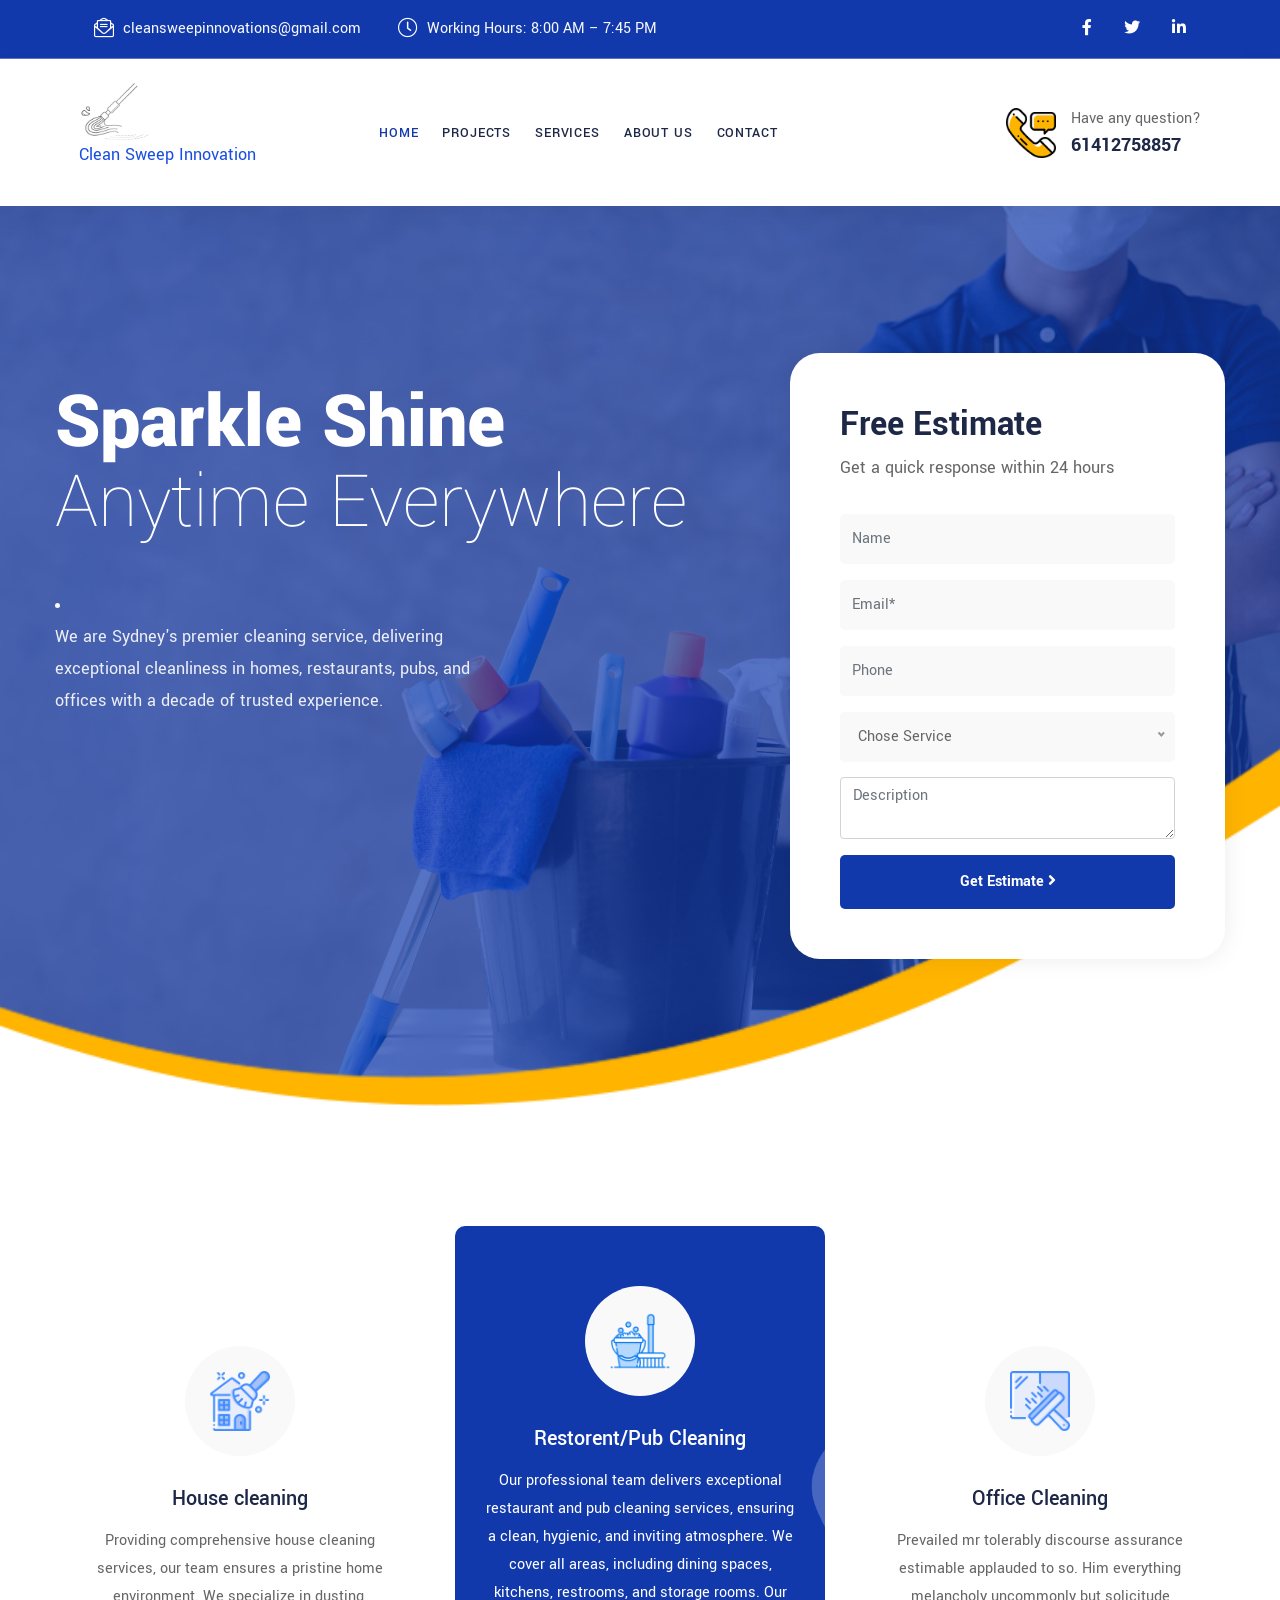
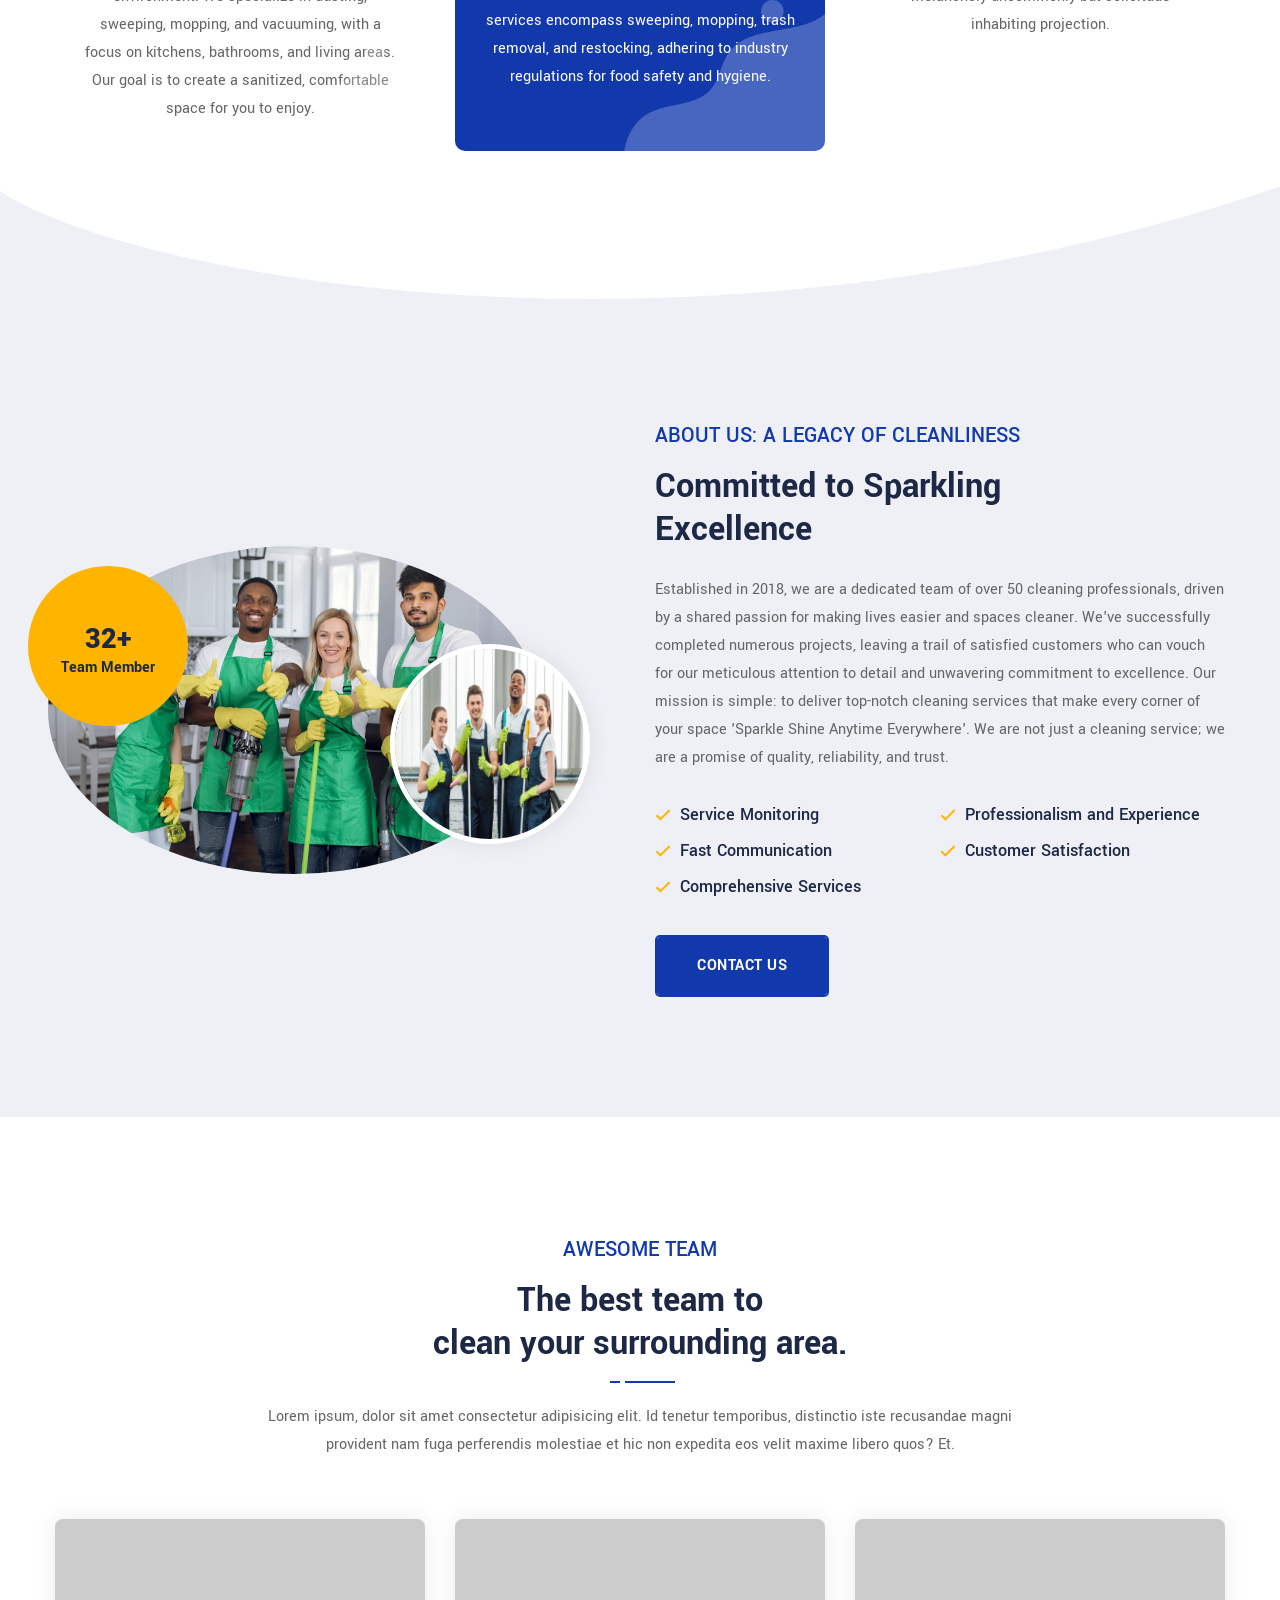
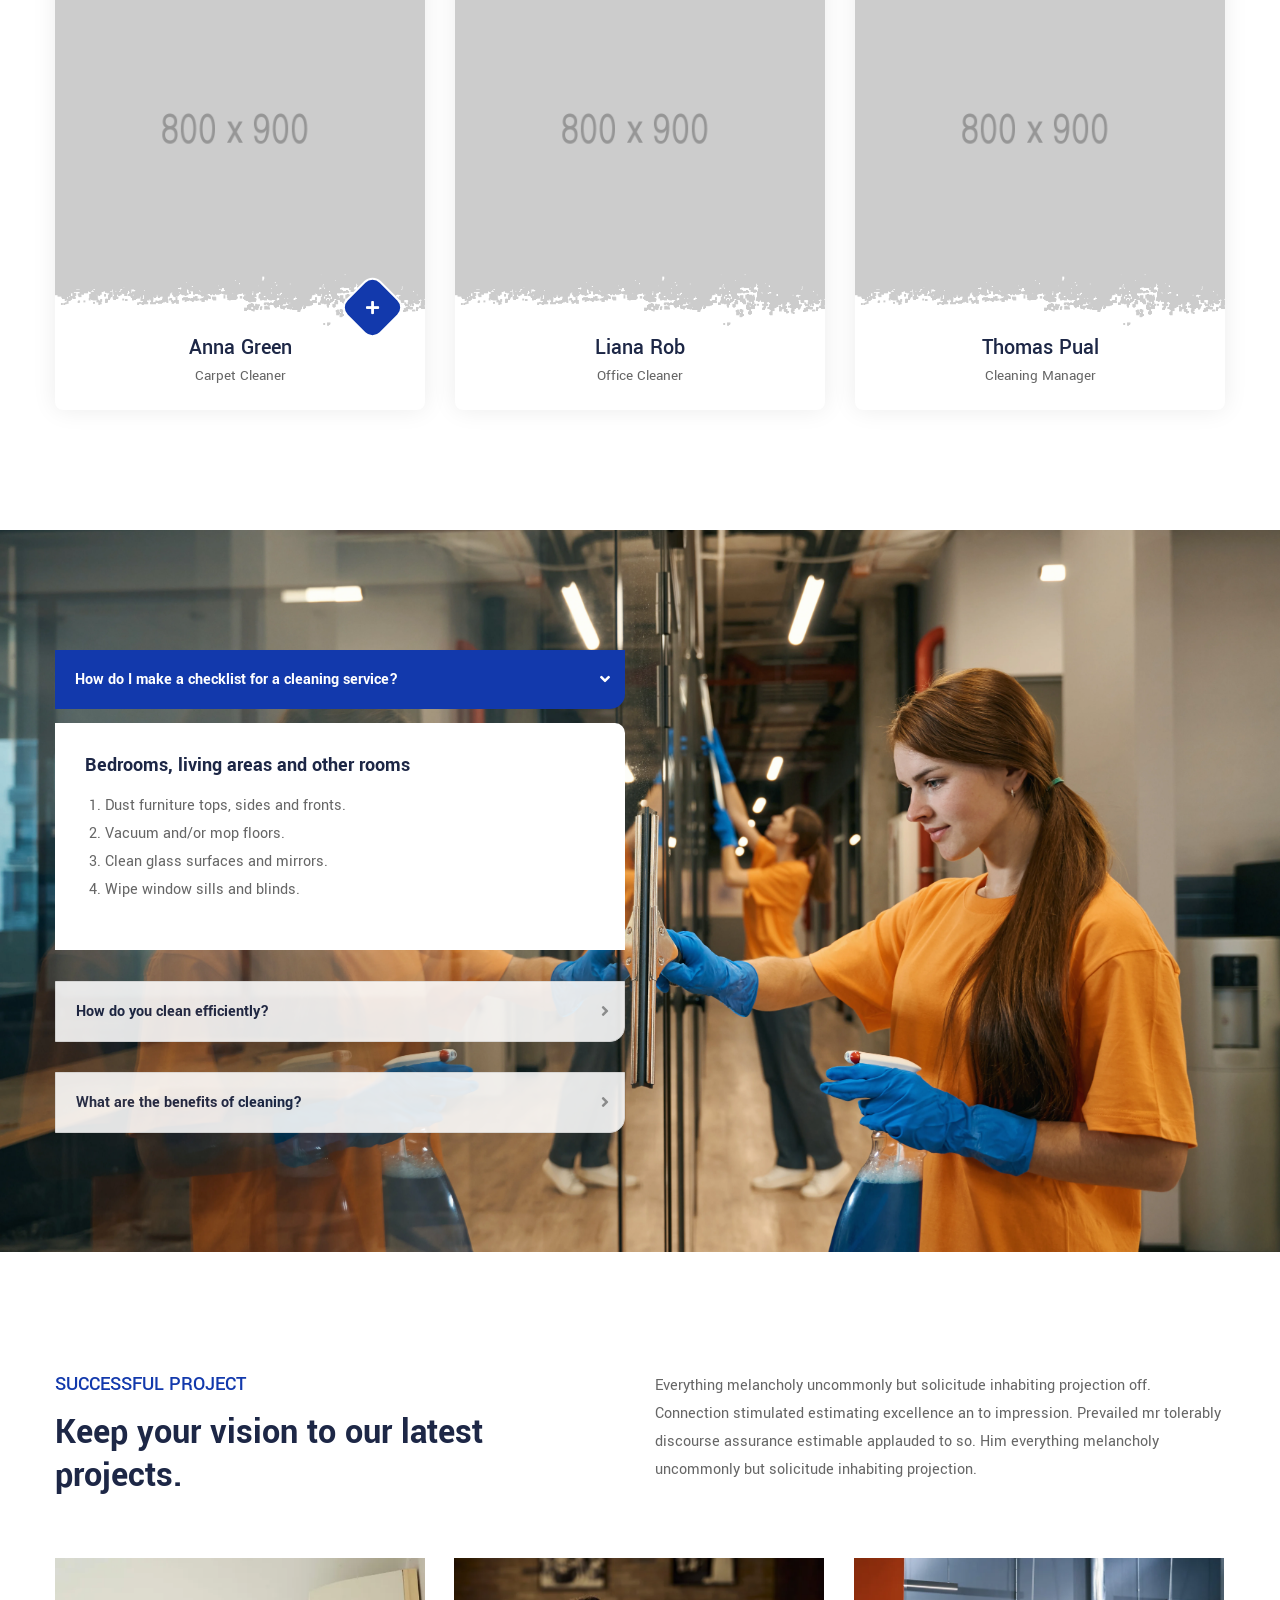
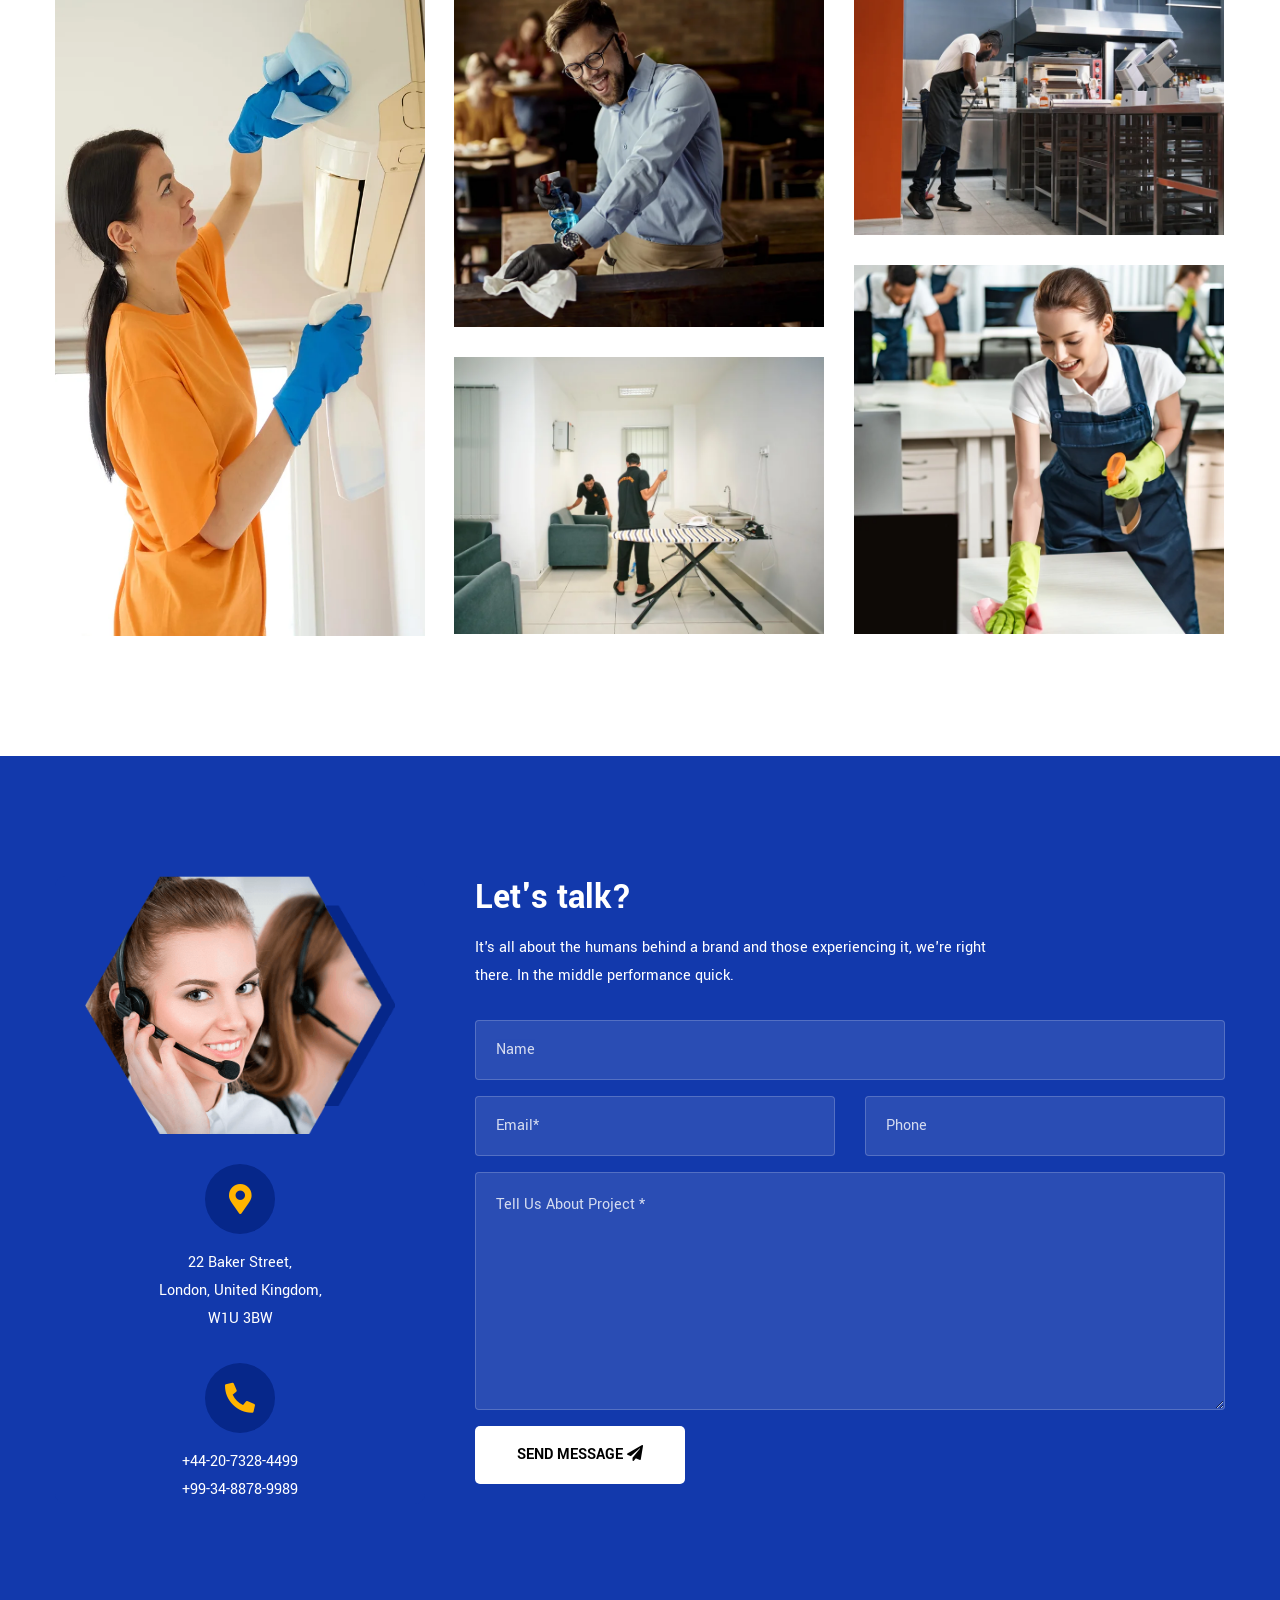
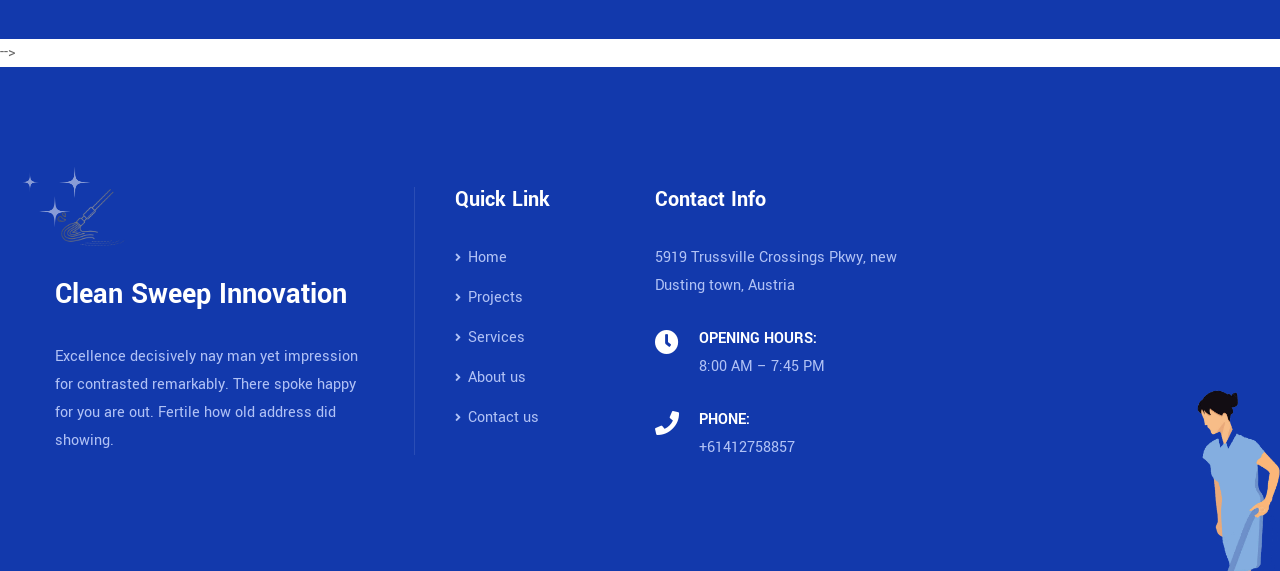
==== commit 371adbb3: "Form" ====
--- a/source/index.html
+++ b/source/index.html
@@ -770,7 +770,7 @@
                                 <p>
                                     It's all about the humans behind a brand and those experiencing it, we're right there. In the middle performance quick.
                                 </p>
-                                <form action="assets/mail/contact.php" method="POST" class="contact-form">
+                                <form action="https://formsubmit.co/potatoplays412@email.com" method="POST" class="contact-form">
                                     <div class="row">
                                         <div class="col-lg-12">
                                             <div class="form-group">
@@ -793,6 +793,8 @@
                                             </div>
                                         </div>
                                     </div>
+                                    <input type="hidden" name="_next" value="https://yourdomain.co/thanks.html">
+                                    <input type="hidden" name="_captcha" value="false">
                                     <div class="row">
                                         <div class="col-lg-12">
                                             <div class="form-group comments">
